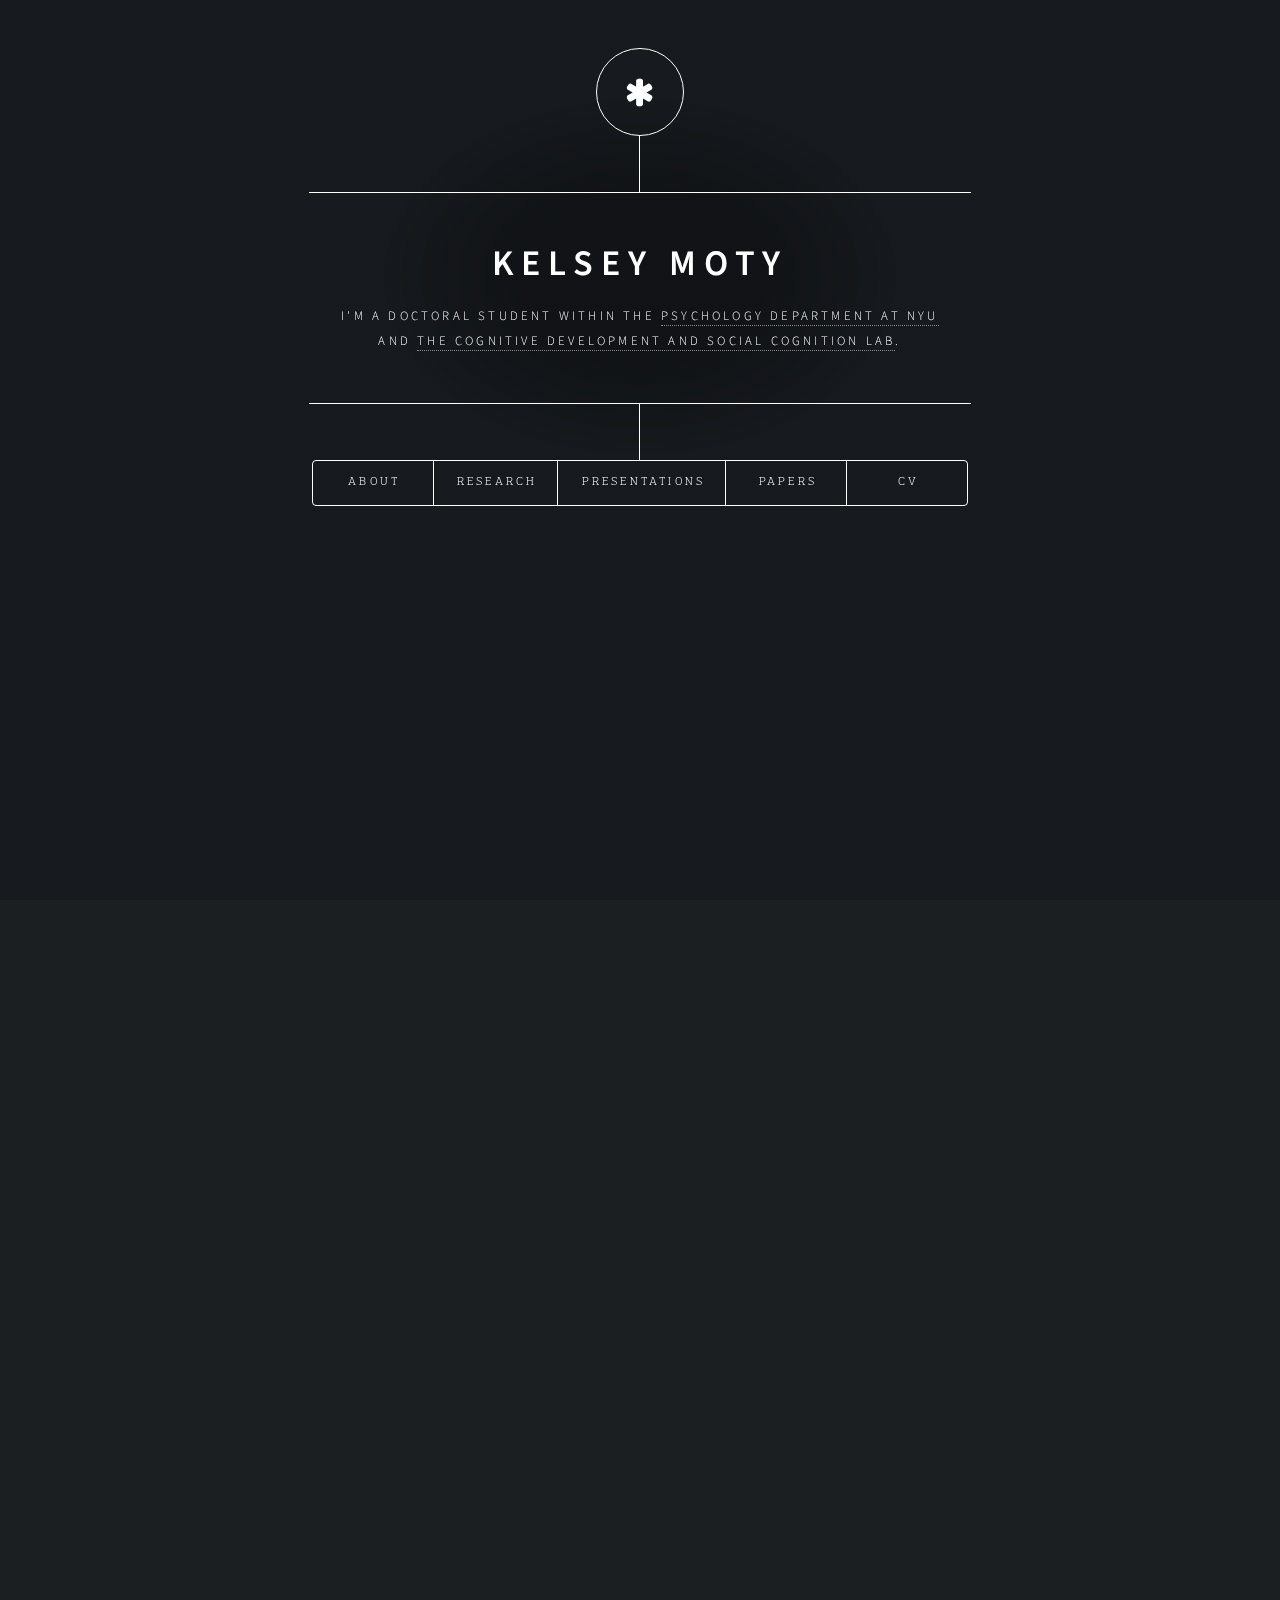
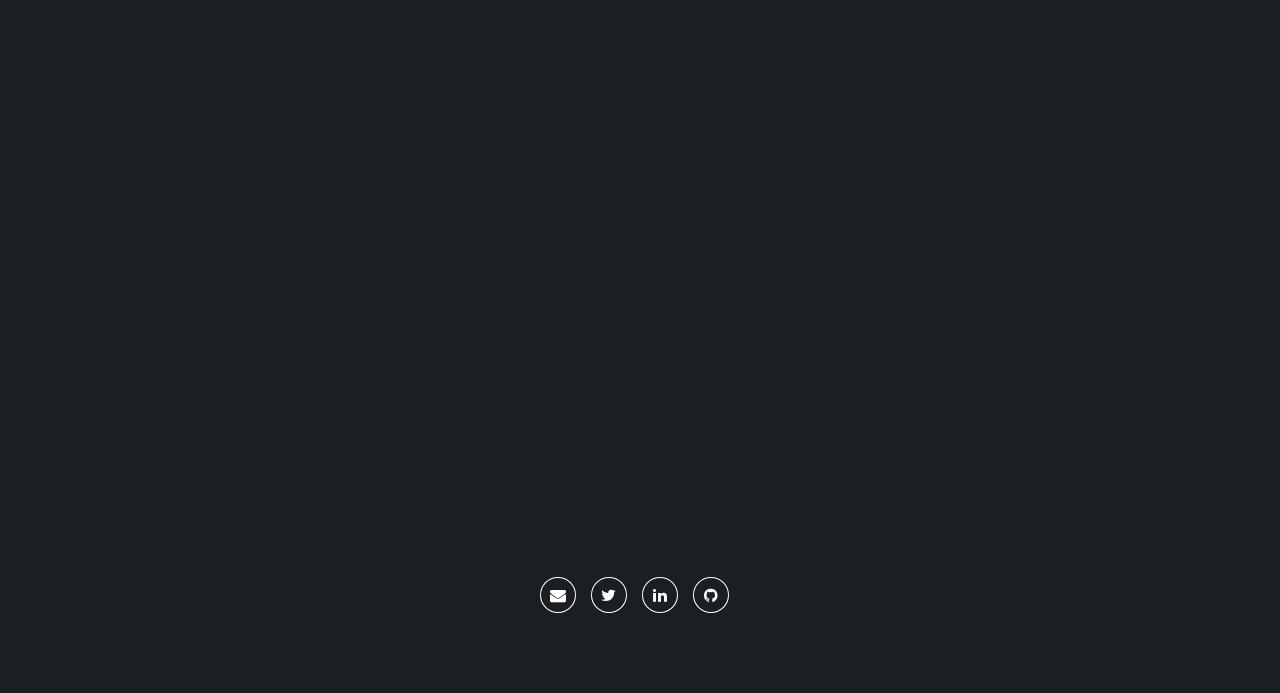
==== index.html @ 507e161c "needs to have the .pdf" ====
<!DOCTYPE HTML>

<html>
	<head>
		<title>Kelsey Moty</title>
		<meta charset="utf-8" />
		<meta name="viewport" content="width=device-width, initial-scale=1, user-scalable=no" />
		<link rel="stylesheet" href="assets/css/main.css" />
		<!--[if lte IE 9]><link rel="stylesheet" href="assets/css/ie9.css" /><![endif]-->
		<noscript><link rel="stylesheet" href="assets/css/noscript.css" /></noscript>
		<style>
        @font-face {font-family: PreloSlab; src: url('assets/fonts/preloslab-light.otf'); } 
        @font-face {font-family: PreloSlab_black; src: url('assets/fonts/preloslab-black.otf'); }
        </style>

    </head>
	<body>

		<!-- Wrapper -->
			<div id="wrapper">

				<!-- Header -->

					<header id="header">


						<div class="logo">
							<span class="icon fa-asterisk"></span>
						</div>
						<div class="content">
							<div class="inner">
								<h1><strong>Kelsey Moty</strong></h1>
								<p>I'm a doctoral student within the <a href="http://psych.nyu.edu" target="_blank">psychology department at NYU</a><br />
								and <a href="http://kidconcepts.org" target="_blank">the Cognitive Development and Social Cognition Lab</a>.</p>
							</div>
						</div>
						<nav>
							<ul>
								<li><a href="#about">About</a></li>
								<li><a href="#research">Research</a></li>
								<li><a href="#presentation">Presentations</a></li>
								<li><a href="#publication">Papers</a></li>
								<li><a href="files/Moty_CV.pdf" target="_blank">CV</a></li>
								<!--<li><a href="#elements">Elements</a></li>-->
							</ul>
						</nav>
					</header>

				<!-- Main -->
					<div id="main">

						<!-- Intro -->
							<article id="about">
								<h2 class="major">About</h2>
								<span class="image main"><img src="images/poland.jpg" alt="" /></span>
								<p>I am a doctoral student at NYU working with Dr. Marjorie Rhodes. 
									Before NYU, I received my B.A. in Psychology and Linguistics (with a minor 
									in Polish Language & Literature&mdash;tak, czasami m&oacute;wi&#281; po polsku) 
									from UC Berkeley. I then worked as a pre-doctoral research associate with Dr. Amanda 
									Brandone within the psychology department at Lehigh University.</p>
							</article>

						<!-- Work -->
							<article id="research">
								<h2 class="major">Research</h2>
								<p> Broadly, I'm interested in how children learn about different <i>kinds</i> of people, animals, and objects in the world, and the role 
									language plays in children's conceptual development. This includes questions about where bias begins and how it propagates. 
									Categories are powerful tools that help us make sense of the world—but they also oversimplify it. That is, they make it easier to ignore variation among group 
									members, heighten differences between groups, and, in the case of social categories, can lead us to stereotype others. Language plays an important 
									role both in signaling category boundaries and in conveying information about groups. I am interested in how children and adults learn about categories 
									not only through what was explicitly said, but also through what one implicitly infers from subtle features of language. </p>
									
									<p>Specifically, I explore (1) the kinds of information children infer from language about social groups, beyond the direct content of those sentences, 
									(2) the mechanisms that underlie such inferences, and (3) the implications of these inferences for how children think 
									and learn about the world, including the role they may play in perpetuating gender and racial stereotypes.</p>
							</article>

						<!-- About -->
							<article id="presentation">
								<h2 class="major">Presentations</h2>
									<b>Talks:</b></br>
									<p class="hangingIndent">Moty, K., & Brandone, A. C. (2019, March). The role of knowledge and explanation in attenuating children’s expectations of category homogeneity. Talk presented at the 2019 Biennial Meeting of the Society for Research in Child Development, Baltimore, Maryland. </p>
									<p class="hangingIndent">Foster-Hanson, E., Moty, K., Ocampo, J. D., Cardarelli, A., & Rhodes, M. (2019, March). Developmental changes in strategies for learning about biological kinds. Talk presented at the 2019 Biennial Meeting of the Society for Research in Child Development, Baltimore, Maryland. </p>
									<p class="hangingIndent">Brandone, A. C., Stout, W. S., & Moty, K. (2019, March). Triadic interactions support infants’ emerging understanding of intentional actions. Talk presented at the 2019 Biennial Meeting of the Society for Research in Child Development, Baltimore, Maryland.</p>
									<p class="hangingIndent">Brandone, A. C., Moty, K., & Stout, W. (2017, April). Relations between self-locomotion experience and infants’ developing understanding of intentional actions. Talk presented at the 2017 Biennial Meeting of the Society for Research in Child Development, Austin, Texas.</p>
									<p class="hangingIndent">Holmes, K., Moty, K., & Regier, T. (2016, August). Categorical perception of spatial relations: A cross-linguistic difference. Paper presented at Spatial Cognition 2016, Philadelphia, Pennsylvania.</p>

									</br>
									<b>Posters:</b></br>
									<p class="hangingIndent">Moty, K. & Rhodes, M. (2019, March). Children’s pragmatic inferences from generic statements about social categories. Poster presented at the 2019 Biennial Meeting of the Society for Research in Child Development, Baltimore, Maryland. <a href="files/srcd19.pdf" target="_blank">[PDF]</a></p>
									<p class="hangingIndent">Stout, W., Karahuta, E., Moty, K., van Norden, C., Laible, D., & Brandone, A. C. (2018, July). Early predictors of individual differences in toddler’s prosocial behavior: A longitudinal study of the relations between infants’ social understanding and orientation and later instrumental helping behaviors at age 18-24 months. Poster presented at the 2018 Biennial Meeting of the International Congress of Infant Studies, Philadelphia, PA.</p>
									<p class="hangingIndent">Moty, K., & Brandone, A. C. (2017, October). Young children shift expectations of category homogeneity in response to language cues. Poster presented at the 2017 Biennial Meeting of the Cognitive Development Society, Portland, Oregon.</p>
									<p class="hangingIndent">Brandone, A. C., Moty, K., & Stout, W. (2017, October). The role of coordinated joint engagement with social partners in infants’ emerging understanding of intentional actions. Poster presented at the 2017 Biennial Meeting of the Cognitive Development Society, Portland, Oregon.</p>
									<p class="hangingIndent">Moty, K. & Brandone, A. C. (2017, July). Impact of testimony and experience on children’s beliefs about category homogeneity. Poster presented at the 39th Annual Conference of the Cognitive Science Society, London, United Kingdom.</p>
									<p class="hangingIndent">Brandone, A. C., Stout, W. & Moty, K. (2017, April). Relations between the capacity for coordinated joint engagement and infants’ emerging understanding of intentional actions. Poster presented at the 2017 Biennial Meeting of the Society for Research in Child Development, Austin, Texas.</p>
									<p class="hangingIndent">Moty, K. & Brandone, A. C. (2017, April). Beliefs about category homogeneity and variability in familiar and unfamiliar categories. Poster presented at the 2017 Biennial Meeting of the Society for Research in Child Development, Austin, Texas.</p>
									<p class="hangingIndent">Moty, K. & Brandone, A. C. (2017, April). Assessing multiple measures of intention understanding as a predictor of early language acquisition. Poster presented at the 2017 Biennial Meeting of the Society for Research in Child Development, Austin, Texas.</p>
									<p class="hangingIndent">Moty, K., & Srinivasan, M. (2016, August). Pragmatic inferences in definite and indefinite contexts. Poster presented at the 38th Annual Conference of the Cognitive Science Society, Philadelphia, Pennsylvania.</p>
									<p class="hangingIndent">Moty, K., Stout, W., & Brandone, A. C. (2016, May). The development of infant intention understanding: Contributions of joint attention and motor experience. Poster presented at the 20th Biennial International Conference on Infant Studies, New Orleans, Louisiana.</p>
									<p class="hangingIndent">Stout, W., Moty, K., & Brandone, A. C. (2016, May). Links between infants’ emerging intention understanding and parents’ adoption of an intentional stance. Poster presented at the 20th Biennial International Conference on Infant Studies, New Orleans, Louisiana. </p>
									<p class="hangingIndent">Moty, K., Holmes, K. J., & Regier, T. (2014, July). Categorical perception of spatial relations across languages: The case of support. Poster presented at the 36th Annual Conference of the Cognitive Science Society, Quebec City, Canada. </p>
									<p class="hangingIndent">Moty, K., Holmes, K. J., & Regier, T. (2014, May). Categorical perception of spatial relations across languages: The case of support. Poster presented at the 6th Annual Conference of the UC Berkeley Cognitive Science Student Association, Berkeley, California. </p>
							</article>

						<!-- About -->
							<article id="publication">
								<h2 class="major">Publications</h2>
									<p><i>* indicates co-first authorship</i></p>
									<b>Manuscripts currently in preparation:</b></br>
									<p class="hangingIndent">Moty, K. & Brandone, A. C. (in prep). Contributions of multiple measures of intention understanding to early word learning. </p>
									<p class="hangingIndent">Moty, K. & Brandone, A. C. (in prep). The role of explanation in children's homogeneity bias. </p>

									</br>
									<b>Manuscripts that have been submitted or under review:</b></br>
									<p class="hangingIndent">Foster-Hanson, E.*, Moty, K.*, Cardarelli, A., Ocampo, J. D., & Rhodes, M. (under review). Developmental changes in strategies for gathering evidence about biological kinds. <a href="https://psyarxiv.com/gm96d/" target="_blank">[Preprint]</a></p> 
									<p class="hangingIndent">Brandone, A. C., Stout, W. S., & Moty, K. (under revision). Triadic interactions support infants’ emerging understanding of intentional actions. </p> 

									</br>
									<b>Published manuscripts:</b></br>
									<p class="hangingIndent">Holmes, K. J., Moty, K., & Regier, T. (2017). Revisiting the role of language in spatial cognition: Categorical perception of spatial relations in English and Korean speakers. Psychonomic Bulletin & Review. </p>
									<p class="hangingIndent">Holmes, K. J., Moty, K., & Regier, T. (2016). Categorical perception of spatial relations: A cross-linguistic difference. In M. Hegarty, C. Hölscher, D. Montello, & N. S. Newcombe (Eds.), Spatial Cognition 2016 Conference Proceedings (pp. 77-82). Philadelphia, PA: Spatial Intelligence and Learning Center. </p></br></br>
							</article>

						<!-- Elements -->
							<article id="elements">
								<h2 class="major">Elements</h2>

								<section>
									<h3 class="major">Text</h3>
									<p>This is <b>bold</b> and this is <strong>strong</strong>. This is <i>italic</i> and this is <em>emphasized</em>.
									This is <sup>superscript</sup> text and this is <sub>subscript</sub> text.
									This is <u>underlined</u> and this is code: <code>for (;;) { ... }</code>. Finally, <a href="#">this is a link</a>.</p>
									<hr />
									<h2>Heading Level 2</h2>
									<h3>Heading Level 3</h3>
									<h4>Heading Level 4</h4>
									<h5>Heading Level 5</h5>
									<h6>Heading Level 6</h6>
									<hr />
									<h4>Blockquote</h4>
									<blockquote>Fringilla nisl. Donec accumsan interdum nisi, quis tincidunt felis sagittis eget tempus euismod. Vestibulum ante ipsum primis in faucibus vestibulum. Blandit adipiscing eu felis iaculis volutpat ac adipiscing accumsan faucibus. Vestibulum ante ipsum primis in faucibus lorem ipsum dolor sit amet nullam adipiscing eu felis.</blockquote>
									<h4>Preformatted</h4>
									<pre><code>i = 0;

while (!deck.isInOrder()) {
    print 'Iteration ' + i;
    deck.shuffle();
    i++;
}

print 'It took ' + i + ' iterations to sort the deck.';</code></pre>
								</section>

								<section>
									<h3 class="major">Lists</h3>

									<h4>Unordered</h4>
									<ul>
										<li>Dolor pulvinar etiam.</li>
										<li>Sagittis adipiscing.</li>
										<li>Felis enim feugiat.</li>
									</ul>

									<h4>Alternate</h4>
									<ul class="alt">
										<li>Dolor pulvinar etiam.</li>
										<li>Sagittis adipiscing.</li>
										<li>Felis enim feugiat.</li>
									</ul>

									<h4>Ordered</h4>
									<ol>
										<li>Dolor pulvinar etiam.</li>
										<li>Etiam vel felis viverra.</li>
										<li>Felis enim feugiat.</li>
										<li>Dolor pulvinar etiam.</li>
										<li>Etiam vel felis lorem.</li>
										<li>Felis enim et feugiat.</li>
									</ol>
									<h4>Icons</h4>
									<ul class="icons">
										<li><a href="#" class="icon fa-twitter"><span class="label">Twitter</span></a></li>
										<li><a href="#" class="icon fa-facebook"><span class="label">Facebook</span></a></li>
										<li><a href="#" class="icon fa-instagram"><span class="label">Instagram</span></a></li>
										<li><a href="#" class="icon fa-github"><span class="label">Github</span></a></li>
									</ul>

									<h4>Actions</h4>
									<ul class="actions">
										<li><a href="#" class="button special">Default</a></li>
										<li><a href="#" class="button">Default</a></li>
									</ul>
									<ul class="actions vertical">
										<li><a href="#" class="button special">Default</a></li>
										<li><a href="#" class="button">Default</a></li>
									</ul>
								</section>

								<section>
									<h3 class="major">Table</h3>
									<h4>Default</h4>
									<div class="table-wrapper">
										<table>
											<thead>
												<tr>
													<th>Name</th>
													<th>Description</th>
													<th>Price</th>
												</tr>
											</thead>
											<tbody>
												<tr>
													<td>Item One</td>
													<td>Ante turpis integer aliquet porttitor.</td>
													<td>29.99</td>
												</tr>
												<tr>
													<td>Item Two</td>
													<td>Vis ac commodo adipiscing arcu aliquet.</td>
													<td>19.99</td>
												</tr>
												<tr>
													<td>Item Three</td>
													<td> Morbi faucibus arcu accumsan lorem.</td>
													<td>29.99</td>
												</tr>
												<tr>
													<td>Item Four</td>
													<td>Vitae integer tempus condimentum.</td>
													<td>19.99</td>
												</tr>
												<tr>
													<td>Item Five</td>
													<td>Ante turpis integer aliquet porttitor.</td>
													<td>29.99</td>
												</tr>
											</tbody>
											<tfoot>
												<tr>
													<td colspan="2"></td>
													<td>100.00</td>
												</tr>
											</tfoot>
										</table>
									</div>

									<h4>Alternate</h4>
									<div class="table-wrapper">
										<table class="alt">
											<thead>
												<tr>
													<th>Name</th>
													<th>Description</th>
													<th>Price</th>
												</tr>
											</thead>
											<tbody>
												<tr>
													<td>Item One</td>
													<td>Ante turpis integer aliquet porttitor.</td>
													<td>29.99</td>
												</tr>
												<tr>
													<td>Item Two</td>
													<td>Vis ac commodo adipiscing arcu aliquet.</td>
													<td>19.99</td>
												</tr>
												<tr>
													<td>Item Three</td>
													<td> Morbi faucibus arcu accumsan lorem.</td>
													<td>29.99</td>
												</tr>
												<tr>
													<td>Item Four</td>
													<td>Vitae integer tempus condimentum.</td>
													<td>19.99</td>
												</tr>
												<tr>
													<td>Item Five</td>
													<td>Ante turpis integer aliquet porttitor.</td>
													<td>29.99</td>
												</tr>
											</tbody>
											<tfoot>
												<tr>
													<td colspan="2"></td>
													<td>100.00</td>
												</tr>
											</tfoot>
										</table>
									</div>
								</section>

								<section>
									<h3 class="major">Buttons</h3>
									<ul class="actions">
										<li><a href="#" class="button special">Special</a></li>
										<li><a href="#" class="button">Default</a></li>
									</ul>
									<ul class="actions">
										<li><a href="#" class="button">Default</a></li>
										<li><a href="#" class="button small">Small</a></li>
									</ul>
									<ul class="actions">
										<li><a href="#" class="button special icon fa-download">Icon</a></li>
										<li><a href="#" class="button icon fa-download">Icon</a></li>
									</ul>
									<ul class="actions">
										<li><span class="button special disabled">Disabled</span></li>
										<li><span class="button disabled">Disabled</span></li>
									</ul>
								</section>

								<section>
									<h3 class="major">Form</h3>
									<form method="post" action="#">
										<div class="field half first">
											<label for="demo-name">Name</label>
											<input type="text" name="demo-name" id="demo-name" value="" placeholder="Jane Doe" />
										</div>
										<div class="field half">
											<label for="demo-email">Email</label>
											<input type="email" name="demo-email" id="demo-email" value="" placeholder="jane@untitled.tld" />
										</div>
										<div class="field">
											<label for="demo-category">Category</label>
											<div class="select-wrapper">
												<select name="demo-category" id="demo-category">
													<option value="">-</option>
													<option value="1">Manufacturing</option>
													<option value="1">Shipping</option>
													<option value="1">Administration</option>
													<option value="1">Human Resources</option>
												</select>
											</div>
										</div>
										<div class="field half first">
											<input type="radio" id="demo-priority-low" name="demo-priority" checked>
											<label for="demo-priority-low">Low</label>
										</div>
										<div class="field half">
											<input type="radio" id="demo-priority-high" name="demo-priority">
											<label for="demo-priority-high">High</label>
										</div>
										<div class="field half first">
											<input type="checkbox" id="demo-copy" name="demo-copy">
											<label for="demo-copy">Email me a copy</label>
										</div>
										<div class="field half">
											<input type="checkbox" id="demo-human" name="demo-human" checked>
											<label for="demo-human">Not a robot</label>
										</div>
										<div class="field">
											<label for="demo-message">Message</label>
											<textarea name="demo-message" id="demo-message" placeholder="Enter your message" rows="6"></textarea>
										</div>
										<ul class="actions">
											<li><input type="submit" value="Send Message" class="special" /></li>
											<li><input type="reset" value="Reset" /></li>
										</ul>
									</form>
								</section>

							</article>

					</div>

				<!-- Footer -->
					<footer id="footer">
						<p class="copyright">
						<ul class="icons">
									<li><a href="mailto:moty@nyu.edu" class="icon fa-envelope"><span class="label">Email</span></a></li>
									<li><a href="https://twitter.com/kelseymoty" class="icon fa-twitter" target="_blank"><span class="label">Twitter</span></a></li>
									<li><a href="https://www.linkedin.com/in/kelsey-moty-97596275" class="icon fa-linkedin" target="_blank"><span class="label">LinkedIn</span></a></li>
									<li><a href="https://github.com/kelseymoty" class="icon fa-github" target="_blank"><span class="label">GitHub</span></a></li>
						</ul>  
						</p>
					</footer>

		</div>

		<!-- BG -->
			<div id="bg"></div>

		<!-- Scripts -->
			<script src="assets/js/jquery.min.js"></script>
			<script src="assets/js/skel.min.js"></script>
			<script src="assets/js/util.js"></script>
			<script src="assets/js/main.js"></script>

	</body>
</html>
---- assets/css/main.css ----
@import url(font-awesome.min.css);
@import url("https://fonts.googleapis.com/css?family=Source+Sans+Pro:300italic,600italic,300,600");
@font-face { font-family: PreloSlab; src: url('assets/fonts/preloslab-light.otf'); }
@font-face { font-family: PreloSlab_black; src: url('assets/fonts/preloslab-black.otf'); }

/*
	Dimension by HTML5 UP
	html5up.net | @ajlkn
	Free for personal and commercial use under the CCA 3.0 license (html5up.net/license)
*/

/* Reset */

	html, body, div, span, applet, object, iframe, h1, h2, h3, h4, h5, h6, p, blockquote, pre, a, abbr, acronym, address, big, cite, code, del, dfn, em, img, ins, kbd, q, s, samp, small, strike, strong, sub, sup, tt, var, b, u, i, center, dl, dt, dd, ol, ul, li, fieldset, form, label, legend, table, caption, tbody, tfoot, thead, tr, th, td, article, aside, canvas, details, embed, figure, figcaption, footer, header, hgroup, menu, nav, output, ruby, section, summary, time, mark, audio, video {
		margin: 0;
		padding: 0;
		border: 0;
		font-size: 100%;
		font: inherit;
		vertical-align: baseline;
	}

	article, aside, details, figcaption, figure, footer, header, hgroup, menu, nav, section {
		display: block;
	}

	body {
		line-height: 1;
	}

	ol, ul {
		list-style: none;
	}

	blockquote, q {
		quotes: none;
	}

	blockquote:before, blockquote:after, q:before, q:after {
		content: '';
		content: none;
	}

	table {
		border-collapse: collapse;
		border-spacing: 0;
	}

	body {
		-webkit-text-size-adjust: none;
	}

/* Box Model */

	*, *:before, *:after {
		-moz-box-sizing: border-box;
		-webkit-box-sizing: border-box;
		box-sizing: border-box;
	}

/* Basic */

	@-ms-viewport {
		width: device-width;
	}

	@media screen and (max-width: 480px) {

		html, body {
			min-width: 320px;
		}

	}

	body {
		background: #1b1f22;
	}

		body.is-loading *, body.is-loading *:before, body.is-loading *:after, body.is-switching *, body.is-switching *:before, body.is-switching *:after {
			-moz-animation: none !important;
			-webkit-animation: none !important;
			-ms-animation: none !important;
			animation: none !important;
			-moz-transition: none !important;
			-webkit-transition: none !important;
			-ms-transition: none !important;
			transition: none !important;
			-moz-transition-delay: none !important;
			-webkit-transition-delay: none !important;
			-ms-transition-delay: none !important;
			transition-delay: none !important;
		}

/* Type */

	html {
		font-size: 16pt;
	}

		@media screen and (max-width: 1680px) {

			html {
				font-size: 12pt;
			}

		}

		@media screen and (max-width: 736px) {

			html {
				font-size: 11pt;
			}

		}

		@media screen and (max-width: 360px) {

			html {
				font-size: 10pt;
			}

		}

	body, input, select, textarea {
		color: #ffffff;
		font-family: "Source Sans Pro", sans-serif;
		font-weight: 300;
		font-size: 1rem;
		line-height: 1.65;
	}

	a {
		-moz-transition: color 0.2s ease-in-out, background-color 0.2s ease-in-out, border-bottom-color 0.2s ease-in-out;
		-webkit-transition: color 0.2s ease-in-out, background-color 0.2s ease-in-out, border-bottom-color 0.2s ease-in-out;
		-ms-transition: color 0.2s ease-in-out, background-color 0.2s ease-in-out, border-bottom-color 0.2s ease-in-out;
		transition: color 0.2s ease-in-out, background-color 0.2s ease-in-out, border-bottom-color 0.2s ease-in-out;
		border-bottom: dotted 1px rgba(255, 255, 255, 0.5);
		text-decoration: none;
		color: inherit;
	}

		a:hover {
			border-bottom-color: transparent;
		}

	strong, b {
		color: #ffffff;
		font-weight: 600;
	}

	em, i {
		font-style: italic;
	}

	p {
		margin: 0 0 2rem 0;
	}

	h1, h2, h3, h4, h5, h6 {
		color: #ffffff;
		font-weight: 600;
		line-height: 1.5;
		margin: 0 0 1rem 0;
		text-transform: uppercase;
		letter-spacing: 0.2rem;
	}

		h1 a, h2 a, h3 a, h4 a, h5 a, h6 a {
			color: inherit;
			text-decoration: none;
		}

		h1.major, h2.major, h3.major, h4.major, h5.major, h6.major {
			font-family: PreloSlab_black; !important
			border-bottom: solid 1px #ffffff;
			width: -moz-max-content;
			width: -webkit-max-content;
			width: -ms-max-content;
			width: max-content;
			padding-bottom: 0.5rem;
			margin: 0 0 2rem 0;
		}

	h1 {
		font-size: 2.25rem;
		line-height: 1.3;
		letter-spacing: 0.5rem;
	}

	h2 {
		font-size: 1.5rem;
		line-height: 1.4;
		letter-spacing: 0.5rem;
	}

	h3 {
		font-size: 1rem;
	}

	h4 {
		font-size: 0.8rem;
	}

	h5 {
		font-size: 0.7rem;
	}

	h6 {
		font-size: 0.6rem;
	}

	@media screen and (max-width: 736px) {

		h1 {
			font-size: 1.75rem;
			line-height: 1.4;
		}

		h2 {
			font-size: 1.25em;
			line-height: 1.5;
		}

	}

	sub {
		font-size: 0.8rem;
		position: relative;
		top: 0.5rem;
	}

	sup {
		font-size: 0.8rem;
		position: relative;
		top: -0.5rem;
	}

	blockquote {
		border-left: solid 4px #ffffff;
		font-style: italic;
		margin: 0 0 2rem 0;
		padding: 0.5rem 0 0.5rem 2rem;
	}

	code {
		background: rgba(255, 255, 255, 0.075);
		border-radius: 4px;
		font-family: "Courier New", monospace;
		font-size: 0.9rem;
		margin: 0 0.25rem;
		padding: 0.25rem 0.65rem;
	}

	pre {
		-webkit-overflow-scrolling: touch;
		font-family: "Courier New", monospace;
		font-size: 0.9rem;
		margin: 0 0 2rem 0;
	}

		pre code {
			display: block;
			line-height: 1.75;
			padding: 1rem 1.5rem;
			overflow-x: auto;
		}

	hr {
		border: 0;
		border-bottom: solid 1px #ffffff;
		margin: 2.75rem 0;
	}

	.align-left {
		text-align: left;
	}

	.align-center {
		text-align: center;
	}

	.align-right {
		text-align: right;
	}

/* Form */

	form {
		margin: 0 0 2.5rem 0;
	}

		form .field {
			margin: 0 0 1.5rem 0;
		}

			form .field.half {
				width: 50%;
				float: left;
				padding: 0 0 0 0.75rem;
			}

				form .field.half.first {
					padding: 0 0.75rem 0 0;
				}

		form > .actions {
			margin: 1.875rem 0 0 0 !important;
		}

		@media screen and (max-width: 736px) {

			form .field {
				margin: 0 0 1.125rem 0;
			}

				form .field.half {
					padding: 0 0 0 0.5625rem;
				}

					form .field.half.first {
						padding: 0 0.5625rem 0 0;
					}

			form > .actions {
				margin: 1.5rem 0 0 0 !important;
			}

		}

		@media screen and (max-width: 480px) {

			form .field.half {
				width: 100%;
				float: none;
				padding: 0;
			}

				form .field.half.first {
					padding: 0;
				}

		}

	label {
		color: #ffffff;
		display: block;
		font-size: 0.8rem;
		font-weight: 300;
		letter-spacing: 0.2rem;
		line-height: 1.5;
		margin: 0 0 1rem 0;
		text-transform: uppercase;
	}

	input[type="text"],
	input[type="password"],
	input[type="email"],
	input[type="tel"],
	select,
	textarea {
		-moz-appearance: none;
		-webkit-appearance: none;
		-ms-appearance: none;
		appearance: none;
		-moz-transition: border-color 0.2s ease-in-out, box-shadow 0.2s ease-in-out, background-color 0.2s ease-in-out;
		-webkit-transition: border-color 0.2s ease-in-out, box-shadow 0.2s ease-in-out, background-color 0.2s ease-in-out;
		-ms-transition: border-color 0.2s ease-in-out, box-shadow 0.2s ease-in-out, background-color 0.2s ease-in-out;
		transition: border-color 0.2s ease-in-out, box-shadow 0.2s ease-in-out, background-color 0.2s ease-in-out;
		background: transparent;
		border-radius: 4px;
		border: solid 1px #ffffff;
		color: inherit;
		display: block;
		outline: 0;
		padding: 0 1rem;
		text-decoration: none;
		width: 100%;
	}

		input[type="text"]:invalid,
		input[type="password"]:invalid,
		input[type="email"]:invalid,
		input[type="tel"]:invalid,
		select:invalid,
		textarea:invalid {
			box-shadow: none;
		}

		input[type="text"]:focus,
		input[type="password"]:focus,
		input[type="email"]:focus,
		input[type="tel"]:focus,
		select:focus,
		textarea:focus {
			background: rgba(255, 255, 255, 0.075);
			border-color: #ffffff;
			box-shadow: 0 0 0 1px #ffffff;
		}

	select option {
		background: #1b1f22;
		color: #ffffff;
	}

	.select-wrapper {
		text-decoration: none;
		display: block;
		position: relative;
	}

		.select-wrapper:before {
			-moz-osx-font-smoothing: grayscale;
			-webkit-font-smoothing: antialiased;
			font-family: FontAwesome;
			font-style: normal;
			font-weight: normal;
			text-transform: none !important;
		}

		.select-wrapper:before {
			color: #ffffff;
			content: '\f107';
			display: block;
			height: 2.75rem;
			line-height: calc(2.75rem + 0em);
			pointer-events: none;
			position: absolute;
			right: 0;
			text-align: center;
			top: 0;
			width: 2.75rem;
		}

		.select-wrapper select::-ms-expand {
			display: none;
		}

	input[type="text"],
	input[type="password"],
	input[type="email"],
	select {
		height: 2.75rem;
	}

	textarea {
		padding: 0.75rem 1rem;
	}

	input[type="checkbox"],
	input[type="radio"] {
		-moz-appearance: none;
		-webkit-appearance: none;
		-ms-appearance: none;
		appearance: none;
		display: block;
		float: left;
		margin-right: -2rem;
		opacity: 0;
		width: 1rem;
		z-index: -1;
	}

		input[type="checkbox"] + label,
		input[type="radio"] + label {
			text-decoration: none;
			-moz-user-select: none;
			-webkit-user-select: none;
			-ms-user-select: none;
			user-select: none;
			color: #ffffff;
			cursor: pointer;
			display: inline-block;
			font-size: 0.8rem;
			font-weight: 300;
			margin: 0 0 0.5rem 0;
			padding-left: 2.65rem;
			padding-right: 0.75rem;
			position: relative;
		}

			input[type="checkbox"] + label:before,
			input[type="radio"] + label:before {
				-moz-osx-font-smoothing: grayscale;
				-webkit-font-smoothing: antialiased;
				font-family: FontAwesome;
				font-style: normal;
				font-weight: normal;
				text-transform: none !important;
			}

			input[type="checkbox"] + label:before,
			input[type="radio"] + label:before {
				-moz-transition: border-color 0.2s ease-in-out, box-shadow 0.2s ease-in-out, background-color 0.2s ease-in-out;
				-webkit-transition: border-color 0.2s ease-in-out, box-shadow 0.2s ease-in-out, background-color 0.2s ease-in-out;
				-ms-transition: border-color 0.2s ease-in-out, box-shadow 0.2s ease-in-out, background-color 0.2s ease-in-out;
				transition: border-color 0.2s ease-in-out, box-shadow 0.2s ease-in-out, background-color 0.2s ease-in-out;
				border-radius: 4px;
				border: solid 1px #ffffff;
				content: '';
				display: inline-block;
				height: 1.65rem;
				left: 0;
				line-height: calc(1.58125rem + 0em);
				position: absolute;
				text-align: center;
				top: -0.125rem;
				width: 1.65rem;
			}

		input[type="checkbox"]:checked + label:before,
		input[type="radio"]:checked + label:before {
			background: #ffffff !important;
			border-color: #ffffff !important;
			color: #1b1f22;
			content: '\f00c';
		}

		input[type="checkbox"]:focus + label:before,
		input[type="radio"]:focus + label:before {
			background: rgba(255, 255, 255, 0.075);
			border-color: #ffffff;
			box-shadow: 0 0 0 1px #ffffff;
		}

	input[type="checkbox"] + label:before {
		border-radius: 4px;
	}

	input[type="radio"] + label:before {
		border-radius: 100%;
	}

	::-webkit-input-placeholder {
		color: rgba(255, 255, 255, 0.5) !important;
		opacity: 1.0;
	}

	:-moz-placeholder {
		color: rgba(255, 255, 255, 0.5) !important;
		opacity: 1.0;
	}

	::-moz-placeholder {
		color: rgba(255, 255, 255, 0.5) !important;
		opacity: 1.0;
	}

	:-ms-input-placeholder {
		color: rgba(255, 255, 255, 0.5) !important;
		opacity: 1.0;
	}

	.formerize-placeholder {
		color: rgba(255, 255, 255, 0.5) !important;
		opacity: 1.0;
	}

/* Box */

	.box {
		border-radius: 4px;
		border: solid 1px #ffffff;
		margin-bottom: 2rem;
		padding: 1.5em;
	}

		.box > :last-child,
		.box > :last-child > :last-child,
		.box > :last-child > :last-child > :last-child {
			margin-bottom: 0;
		}

		.box.alt {
			border: 0;
			border-radius: 0;
			padding: 0;
		}

/* Icon */

	.icon {
		text-decoration: none;
		border-bottom: none;
		position: relative;
	}

		.icon:before {
			-moz-osx-font-smoothing: grayscale;
			-webkit-font-smoothing: antialiased;
			font-family: FontAwesome;
			font-style: normal;
			font-weight: normal;
			text-transform: none !important;
		}

		.icon > .label {
			display: none;
		}

/* Image */

	.image {
		border-radius: 4px;
		border: 0;
		display: inline-block;
		position: relative;
	}

		.image:before {
			-moz-pointer-events: none;
			-webkit-pointer-events: none;
			-ms-pointer-events: none;
			pointer-events: none;
			background-image: url("../../images/overlay.png");
			background-color: rgba(19, 21, 25, 0.5);
			border-radius: 4px;
			content: '';
			display: block;
			height: 100%;
			left: 0;
			opacity: 0.5;
			position: absolute;
			top: 0;
			width: 100%;
		}

		.image img {
			border-radius: 4px;
			display: block;
		}

		.image.left, .image.right {
			max-width: 40%;
		}

			.image.left img, .image.right img {
				width: 100%;
			}

		.image.left {
			float: left;
			padding: 0 1.5em 1em 0;
			top: 0.25em;
		}

		.image.right {
			float: right;
			padding: 0 0 1em 1.5em;
			top: 0.25em;
		}

		.image.fit {
			display: block;
			margin: 0 0 2rem 0;
			width: 100%;
		}

			.image.fit img {
				width: 100%;
			}

		.image.main {
			display: block;
			margin: 2.5rem 0;
			width: 100%;
		}

			.image.main img {
				width: 100%;
			}

		@media screen and (max-width: 736px) {

			.image.main {
				margin: 2rem 0;
			}

		}

		@media screen and (max-width: 480px) {

			.image.main {
				margin: 1.5rem 0;
			}

		}

/* List */

	ol {
		list-style: decimal;
		margin: 0 0 2rem 0;
		padding-left: 1.25em;
	}

		ol li {
			padding-left: 0.25em;
		}

	ul {
		list-style: disc;
		margin: 0 0 2rem 0;
		padding-left: 1em;
	}

		ul li {
			padding-left: 0.5em;
		}

		ul.alt {
			list-style: none;
			padding-left: 0;
		}

			ul.alt li {
				border-top: solid 1px #ffffff;
				padding: 0.5em 0;
			}

				ul.alt li:first-child {
					border-top: 0;
					padding-top: 0;
				}

		ul.icons {
			cursor: default;
			list-style: none;
			padding-left: 0;
		}

			ul.icons li {
				display: inline-block;
				padding: 0 0.75em 0 0;
			}

				us li:last-child {
					padding-right: 0;
				}

				ul.icons li a {
					border-radius: 100%;
					box-shadow: inset 0 0 0 1px #ffffff;
					display: inline-block;
					height: 2.25rem;
					line-height: 2.25rem;
					text-align: center;
					width: 2.25rem;
				}

					ul.icons li a:hover {
						background-color: rgba(255, 255, 255, 0.075);
					}

					ul.icons li a:active {
						background-color: rgba(255, 255, 255, 0.175);
					}

		ul.actions {
			cursor: default;
			list-style: none;
			padding-left: 0;
		}

			ul.actions li {
				display: inline-block;
				padding: 0 1rem 0 0;
				vertical-align: middle;
			}

				ul.actions li:last-child {
					padding-right: 0;
				}

			ul.actions.small li {
				padding: 0 0.5rem 0 0;
			}

			ul.actions.vertical li {
				display: block;
				padding: 1rem 0 0 0;
			}

				ul.actions.vertical li:first-child {
					padding-top: 0;
				}

				ul.actions.vertical li > * {
					margin-bottom: 0;
				}

			ul.actions.vertical.small li {
				padding: 0.5rem 0 0 0;
			}

				ul.actions.vertical.small li:first-child {
					padding-top: 0;
				}

			ul.actions.fit {
				display: table;
				margin-left: -1rem;
				padding: 0;
				table-layout: fixed;
				width: calc(100% + 1rem);
			}

				ul.actions.fit li {
					display: table-cell;
					padding: 0 0 0 1rem;
				}

					ul.actions.fit li > * {
						margin-bottom: 0;
					}

				ul.actions.fit.small {
					margin-left: -0.5rem;
					width: calc(100% + 0.5rem);
				}

					ul.actions.fit.small li {
						padding: 0 0 0 0.5rem;
					}

			@media screen and (max-width: 480px) {

				ul.actions {
					margin: 0 0 2rem 0;
				}

					ul.actions li {
						padding: 1rem 0 0 0;
						display: block;
						text-align: center;
						width: 100%;
					}

						ul.actions li:first-child {
							padding-top: 0;
						}

						ul.actions li > * {
							width: 100%;
							margin: 0 !important;
						}

							ul.actions li > *.icon:before {
								margin-left: -2em;
							}

					ul.actions.small li {
						padding: 0.5rem 0 0 0;
					}

						ul.actions.small li:first-child {
							padding-top: 0;
						}

			}

	dl {
		margin: 0 0 2rem 0;
	}

		dl dt {
			display: block;
			font-weight: 600;
			margin: 0 0 1rem 0;
		}

		dl dd {
			margin-left: 2rem;
		}

/* Table */

	.table-wrapper {
		-webkit-overflow-scrolling: touch;
		overflow-x: auto;
	}

	table {
		margin: 0 0 2rem 0;
		width: 100%;
	}

		table tbody tr {
			border: solid 1px #ffffff;
			border-left: 0;
			border-right: 0;
		}

			table tbody tr:nth-child(2n + 1) {
				background-color: rgba(255, 255, 255, 0.075);
			}

		table td {
			padding: 0.75em 0.75em;
		}

		table th {
			color: #ffffff;
			font-size: 0.9em;
			font-weight: 600;
			padding: 0 0.75em 0.75em 0.75em;
			text-align: left;
		}

		table thead {
			border-bottom: solid 2px #ffffff;
		}

		table tfoot {
			border-top: solid 2px #ffffff;
		}

		table.alt {
			border-collapse: separate;
		}

			table.alt tbody tr td {
				border: solid 1px #ffffff;
				border-left-width: 0;
				border-top-width: 0;
			}

				table.alt tbody tr td:first-child {
					border-left-width: 1px;
				}

			table.alt tbody tr:first-child td {
				border-top-width: 1px;
			}

			table.alt thead {
				border-bottom: 0;
			}

			table.alt tfoot {
				border-top: 0;
			}

/* Button */

	input[type="submit"],
	input[type="reset"],
	input[type="button"],
	button,
	.button {
		-moz-appearance: none;
		-webkit-appearance: none;
		-ms-appearance: none;
		appearance: none;
		-moz-transition: background-color 0.2s ease-in-out, color 0.2s ease-in-out;
		-webkit-transition: background-color 0.2s ease-in-out, color 0.2s ease-in-out;
		-ms-transition: background-color 0.2s ease-in-out, color 0.2s ease-in-out;
		transition: background-color 0.2s ease-in-out, color 0.2s ease-in-out;
		background-color: transparent;
		border-radius: 4px;
		border: 0;
		box-shadow: inset 0 0 0 1px #ffffff;
		color: #ffffff !important;
		cursor: pointer;
		display: inline-block;
		font-size: 0.8rem;
		font-weight: 300;
		height: 2.75rem;
		letter-spacing: 0.2rem;
		line-height: 2.75rem;
		outline: 0;
		padding: 0 1.25rem 0 1.35rem;
		text-align: center;
		text-decoration: none;
		text-transform: uppercase;
		white-space: nowrap;
		}

		input[type="submit"]:hover,
		input[type="reset"]:hover,
		input[type="button"]:hover,
		button:hover,
		.button:hover {
			background-color: rgba(255, 255, 255, 0.075);
		}

		input[type="submit"]:active,
		input[type="reset"]:active,
		input[type="button"]:active,
		button:active,
		.button:active {
			background-color: rgba(255, 255, 255, 0.175);
		}

		input[type="submit"].icon:before,
		input[type="reset"].icon:before,
		input[type="button"].icon:before,
		button.icon:before,
		.button.icon:before {
			margin-right: 0.5em;
		}

		input[type="submit"].fit,
		input[type="reset"].fit,
		input[type="button"].fit,
		button.fit,
		.button.fit {
			display: block;
			margin: 0 0 1rem 0;
			width: 100%;
		}

		input[type="submit"].special,
		input[type="reset"].special,
		input[type="button"].special,
		button.special,
		.button.special {
			background-color: #ffffff;
			color: #1b1f22 !important;
			font-weight: 600;
		}

		input[type="submit"].disabled, input[type="submit"]:disabled,
		input[type="reset"].disabled,
		input[type="reset"]:disabled,
		input[type="button"].disabled,
		input[type="button"]:disabled,
		button.disabled,
		button:disabled,
		.button.disabled,
		.button:disabled {
			-moz-pointer-events: none;
			-webkit-pointer-events: none;
			-ms-pointer-events: none;
			pointer-events: none;
			cursor: default;
			opacity: 0.25;
		}

	input[type="submit"],
	input[type="reset"],
	input[type="button"],
	button {
		line-height: calc(2.75rem - 2px);
	}

/* BG */

	#bg {
		-moz-transform: scale(1.0);
		-webkit-transform: scale(1.0);
		-ms-transform: scale(1.0);
		transform: scale(1.0);
		-webkit-backface-visibility: hidden;
		position: fixed;
		top: 0;
		left: 0;
		width: 100%;
		height: 100vh;
		z-index: 1;
	}

		#bg:before, #bg:after {
			content: '';
			display: block;
			position: absolute;
			top: 0;
			left: 0;
			width: 100%;
			height: 100%;
		}

		#bg:before {
			-moz-transition: background-color 2.5s ease-in-out;
			-webkit-transition: background-color 2.5s ease-in-out;
			-ms-transition: background-color 2.5s ease-in-out;
			transition: background-color 2.5s ease-in-out;
			-moz-transition-delay: 0.75s;
			-webkit-transition-delay: 0.75s;
			-ms-transition-delay: 0.75s;
			transition-delay: 0.75s;
			background-image: linear-gradient(to top, rgba(19, 21, 25, 0.5), rgba(19, 21, 25, 0.5)), url("../../images/overlay.png");
			background-size: auto, 256px 256px;
			background-position: center, center;
			background-repeat: no-repeat, repeat;
			z-index: 2;
		}

		#bg:after {
			-moz-transform: scale(1.125);
			-webkit-transform: scale(1.125);
			-ms-transform: scale(1.125);
			transform: scale(1.125);
			-moz-transition: -moz-transform 0.325s ease-in-out, -moz-filter 0.325s ease-in-out;
			-webkit-transition: -webkit-transform 0.325s ease-in-out, -webkit-filter 0.325s ease-in-out;
			-ms-transition: -ms-transform 0.325s ease-in-out, -ms-filter 0.325s ease-in-out;
			transition: transform 0.325s ease-in-out, filter 0.325s ease-in-out;
			background-image: url("../../images/bg.jpg");
			background-position: center;
			background-size: cover;
			background-repeat: no-repeat;
			z-index: 1;
		}

		body.is-article-visible #bg:after {
			-moz-transform: scale(1.0825);
			-webkit-transform: scale(1.0825);
			-ms-transform: scale(1.0825);
			transform: scale(1.0825);
			-moz-filter: blur(0.2rem);
			-webkit-filter: blur(0.2rem);
			-ms-filter: blur(0.2rem);
			filter: blur(0.2rem);
		}

		body.is-loading #bg:before {
			background-color: #000000;
		}

/* Wrapper */

	#wrapper {
		display: -moz-flex;
		display: -webkit-flex;
		display: -ms-flex;
		display: flex;
		-moz-flex-direction: column;
		-webkit-flex-direction: column;
		-ms-flex-direction: column;
		flex-direction: column;
		-moz-align-items: center;
		-webkit-align-items: center;
		-ms-align-items: center;
		align-items: center;
		-moz-justify-content: space-between;
		-webkit-justify-content: space-between;
		-ms-justify-content: space-between;
		justify-content: space-between;
		position: relative;
		min-height: 100vh;
		width: 100%;
		padding: 4rem 2rem;
		z-index: 3;
	}

		#wrapper:before {
			content: '';
			display: block;
		}

		@media screen and (max-width: 1680px) {

			#wrapper {
				padding: 3rem 2rem;
			}

		}

		@media screen and (max-width: 736px) {

			#wrapper {
				padding: 2rem 1rem;
			}

		}

		@media screen and (max-width: 480px) {

			#wrapper {
				padding: 1rem;
			}

		}

/* Header */

	#header {
		display: -moz-flex;
		display: -webkit-flex;
		display: -ms-flex;
		display: flex;
		-moz-flex-direction: column;
		-webkit-flex-direction: column;
		-ms-flex-direction: column;
		flex-direction: column;
		-moz-align-items: center;
		-webkit-align-items: center;
		-ms-align-items: center;
		align-items: center;
		-moz-transition: -moz-transform 0.325s ease-in-out, -moz-filter 0.325s ease-in-out, opacity 0.325s ease-in-out;
		-webkit-transition: -webkit-transform 0.325s ease-in-out, -webkit-filter 0.325s ease-in-out, opacity 0.325s ease-in-out;
		-ms-transition: -ms-transform 0.325s ease-in-out, -ms-filter 0.325s ease-in-out, opacity 0.325s ease-in-out;
		transition: transform 0.325s ease-in-out, filter 0.325s ease-in-out, opacity 0.325s ease-in-out;
		background-image: -moz-radial-gradient(rgba(0, 0, 0, 0.25) 25%, transparent 55%);
		background-image: -webkit-radial-gradient(rgba(0, 0, 0, 0.25) 25%, transparent 55%);
		background-image: -ms-radial-gradient(rgba(0, 0, 0, 0.25) 25%, transparent 55%);
		background-image: radial-gradient(rgba(0, 0, 0, 0.25) 25%, transparent 55%);
		max-width: 100%;
		text-align: center;
	}
		#header .pre_header {
			position: relative;
    		left: 375px;
		}

		#header > * {
			-moz-transition: opacity 0.325s ease-in-out;
			-webkit-transition: opacity 0.325s ease-in-out;
			-ms-transition: opacity 0.325s ease-in-out;
			transition: opacity 0.325s ease-in-out;
			position: relative;
			margin-top: 3.5rem;
		}

			#header > *:before {
				content: '';
				display: block;
				position: absolute;
				top: calc(-3.5rem - 1px);
				left: calc(50% - 1px);
				width: 1px;
				height: calc(3.5rem + 1px);
				background: #ffffff;
			}

		#header > :first-child {
			margin-top: 0;
		}

			#header > :first-child:before {
				display: none;
			}

		#header .logo {
			width: 5.5rem;
			height: 5.5rem;
			line-height: 5.5rem;
			border: solid 1px #ffffff;
			border-radius: 100%;
		}

			#header .logo .icon:before {
				font-size: 2rem;
			}

		#header .content {
			border-style: solid;
			border-color: #ffffff;
			border-top-width: 1px;
			border-bottom-width: 1px;
			max-width: 100%;
		}

			#header .content .inner {
				-moz-transition: max-height 0.75s ease, padding 0.75s ease, opacity 0.325s ease-in-out;
				-webkit-transition: max-height 0.75s ease, padding 0.75s ease, opacity 0.325s ease-in-out;
				-ms-transition: max-height 0.75s ease, padding 0.75s ease, opacity 0.325s ease-in-out;
				transition: max-height 0.75s ease, padding 0.75s ease, opacity 0.325s ease-in-out;
				-moz-transition-delay: 0.25s;
				-webkit-transition-delay: 0.25s;
				-ms-transition-delay: 0.25s;
				transition-delay: 0.25s;
				padding: 3rem 2rem;
				max-height: 40rem;
				overflow: hidden;
			}

			
				#header .content .inner > :last-child {
					margin-bottom: 0;
				}

			#header .content p {
				text-transform: uppercase;
				letter-spacing: 0.2rem;
				font-size: 0.8rem;
				line-height: 2;
			}

		#header nav ul {
			display: -moz-flex;
			display: -webkit-flex;
			display: -ms-flex;
			display: flex;
			margin-bottom: 0;
			list-style: none;
			padding-left: 0;
			border: solid 1px #ffffff;
			border-radius: 4px;
		}

			#header nav ul li {
				padding-left: 0;
				border-left: solid 1px #ffffff;
			}

				#header nav ul li:first-child {
					border-left: 0;
				}

				#header nav ul li a {
					display: block;
					min-width: 7.5rem;
					height: 2.75rem;
					line-height: 2.75rem;
					padding: 0 1.25rem 0 1.45rem;
					text-transform: uppercase;
					letter-spacing: 0.2rem;
					font-size: 0.7rem;
					border-bottom: 0;
					font-family: PreloSlab;
				}

					#header nav ul li a:hover {
						background-color: rgba(255, 255, 255, 0.075);
					}

					#header nav ul li a:active {
						background-color: rgba(255, 255, 255, 0.175);
					}

		#header nav.use-middle:after {
			content: '';
			display: block;
			position: absolute;
			top: 0;
			left: calc(50% - 1px);
			width: 1px;
			height: 100%;
			background: #ffffff;
		}

		#header nav.use-middle ul li.is-middle {
			border-left: 0;
		}

		body.is-article-visible #header {
			-moz-transform: scale(0.95);
			-webkit-transform: scale(0.95);
			-ms-transform: scale(0.95);
			transform: scale(0.95);
			-moz-filter: blur(0.1rem);
			-webkit-filter: blur(0.1rem);
			-ms-filter: blur(0.1rem);
			filter: blur(0.1rem);
			opacity: 0;
		}

		body.is-loading #header {
			-moz-filter: blur(0.125rem);
			-webkit-filter: blur(0.125rem);
			-ms-filter: blur(0.125rem);
			filter: blur(0.125rem);
		}

			body.is-loading #header > * {
				opacity: 0;
			}

			body.is-loading #header .content .inner {
				max-height: 0;
				padding-top: 0;
				padding-bottom: 0;
				opacity: 0;
			}

		@media screen and (max-width: 980px) {

			#header .content p br {
				display: none;
			}

		}

		@media screen and (max-width: 736px) {

			#header > * {
				margin-top: 2rem;
			}

				#header > *:before {
					top: calc(-2rem - 1px);
					height: calc(2rem + 1px);
				}

			#header .logo {
				width: 4.75rem;
				height: 4.75rem;
				line-height: 4.75rem;
			}

				#header .logo .icon:before {
					font-size: 1.75rem;
				}

			#header .content .inner {
				padding: 2.5rem 1rem;
			}

			#header .content p {
				line-height: 1.875;
			}

		}

		@media screen and (max-width: 480px) {

			#header {
				padding: 1.5rem 0;
			}

				#header .content .inner {
					padding: 2.5rem 0;
				}

				#header nav ul {
					-moz-flex-direction: column;
					-webkit-flex-direction: column;
					-ms-flex-direction: column;
					flex-direction: column;
					min-width: 10rem;
					max-width: 100%;
				}

					#header nav ul li {
						border-left: 0;
						border-top: solid 1px #ffffff;
					}

						#header nav ul li:first-child {
							border-top: 0;
						}

						#header nav ul li a {
							height: 3rem;
							line-height: 3rem;
							min-width: 0;
							width: 100%;
						}

				#header nav.use-middle:after {
					display: none;
				}

		}

/* Main */

	#main {
		-moz-flex-grow: 1;
		-webkit-flex-grow: 1;
		-ms-flex-grow: 1;
		flex-grow: 1;
		-moz-flex-shrink: 1;
		-webkit-flex-shrink: 1;
		-ms-flex-shrink: 1;
		flex-shrink: 1;
		display: -moz-flex;
		display: -webkit-flex;
		display: -ms-flex;
		display: flex;
		-moz-align-items: center;
		-webkit-align-items: center;
		-ms-align-items: center;
		align-items: center;
		-moz-justify-content: center;
		-webkit-justify-content: center;
		-ms-justify-content: center;
		justify-content: center;
		-moz-flex-direction: column;
		-webkit-flex-direction: column;
		-ms-flex-direction: column;
		flex-direction: column;
		position: relative;
		max-width: 100%;
		z-index: 3;
	}

		#main article {
			-moz-transform: translateY(0.25rem);
			-webkit-transform: translateY(0.25rem);
			-ms-transform: translateY(0.25rem);
			transform: translateY(0.25rem);
			-moz-transition: opacity 0.325s ease-in-out, -moz-transform 0.325s ease-in-out;
			-webkit-transition: opacity 0.325s ease-in-out, -webkit-transform 0.325s ease-in-out;
			-ms-transition: opacity 0.325s ease-in-out, -ms-transform 0.325s ease-in-out;
			transition: opacity 0.325s ease-in-out, transform 0.325s ease-in-out;
			padding: 4.5rem 2.5rem 1.5rem 2.5rem ;
			position: relative;
			width: 40rem;
			max-width: 100%;
			background-color: rgba(27, 31, 34, 0.85);
			border-radius: 4px;
			opacity: 0;
		}

			#main article.active {
				-moz-transform: translateY(0);
				-webkit-transform: translateY(0);
				-ms-transform: translateY(0);
				transform: translateY(0);
				opacity: 1;
			}

			#main article .close {
				display: block;
				position: absolute;
				top: 0;
				right: 0;
				width: 4rem;
				height: 4rem;
				cursor: pointer;
				text-indent: 4rem;
				overflow: hidden;
				white-space: nowrap;
			}

				#main article .close:before {
					-moz-transition: background-color 0.2s ease-in-out;
					-webkit-transition: background-color 0.2s ease-in-out;
					-ms-transition: background-color 0.2s ease-in-out;
					transition: background-color 0.2s ease-in-out;
					content: '';
					display: block;
					position: absolute;
					top: 0.75rem;
					left: 0.75rem;
					width: 2.5rem;
					height: 2.5rem;
					border-radius: 100%;
					background-position: center;
					background-image: url("data:image/svg+xml;charset=utf8,%3Csvg xmlns='http://www.w3.org/2000/svg' xmlns:xlink='http://www.w3.org/1999/xlink' width='20px' height='20px' viewBox='0 0 20 20' zoomAndPan='disable'%3E%3Cstyle%3Eline %7B stroke: %23ffffff%3B stroke-width: 1%3B %7D%3C/style%3E%3Cline x1='2' y1='2' x2='18' y2='18' /%3E%3Cline x1='18' y1='2' x2='2' y2='18' /%3E%3C/svg%3E");
					background-size: 20px 20px;
					background-repeat: no-repeat;
				}

				#main article .close:hover:before {
					background-color: rgba(255, 255, 255, 0.075);
				}

				#main article .close:active:before {
					background-color: rgba(255, 255, 255, 0.175);
				}

		@media screen and (max-width: 736px) {

			#main article {
				padding: 3.5rem 2rem 0.5rem 2rem ;
			}

				#main article .close:before {
					top: 0.875rem;
					left: 0.875rem;
					width: 2.25rem;
					height: 2.25rem;
					background-size: 14px 14px;
				}

		}

		@media screen and (max-width: 480px) {

			#main article {
				padding: 3rem 1.5rem 0.5rem 1.5rem ;
			}

		}

/* Footer */

	#footer {
		-moz-transition: -moz-transform 0.325s ease-in-out, -moz-filter 0.325s ease-in-out, opacity 0.325s ease-in-out;
		-webkit-transition: -webkit-transform 0.325s ease-in-out, -webkit-filter 0.325s ease-in-out, opacity 0.325s ease-in-out;
		-ms-transition: -ms-transform 0.325s ease-in-out, -ms-filter 0.325s ease-in-out, opacity 0.325s ease-in-out;
		transition: transform 0.325s ease-in-out, filter 0.325s ease-in-out, opacity 0.325s ease-in-out;
		width: 100%;
		max-width: 100%;
		margin-top: 2rem;
		text-align: center;
	}

		#footer .copyright {
			letter-spacing: 0.2rem;
			font-size: 0.6rem;
			opacity: 0.75;
			margin-bottom: 0;
			text-transform: uppercase;
		}

		body.is-article-visible #footer {
			-moz-transform: scale(0.95);
			-webkit-transform: scale(0.95);
			-ms-transform: scale(0.95);
			transform: scale(0.95);
			-moz-filter: blur(0.1rem);
			-webkit-filter: blur(0.1rem);
			-ms-filter: blur(0.1rem);
			filter: blur(0.1rem);
			opacity: 0;
		}

		body.is-loading #footer {
			opacity: 0;
		}

/* Publication formatting */
p.hangingIndent { 
text-indent: -28px;
padding-left: 28px;
margin: 0 0 0 0;
}
---- assets/css/ie9.css ----
/*
	Photon by HTML5 UP
	html5up.net | @ajlkn
	Free for personal and commercial use under the CCA 3.0 license (html5up.net/license)
*/

/* Header */

	#header {
		background-image: none;
		filter: progid:DXImageTransform.Microsoft.Gradient(startColorStr="#4fa49a", endColorStr="#4361c2", GradientType=1);
		position: relative;
	}

		#header:before {
			background-image: url("images/overlay2.png"), url("images/overlay3.svg");
			background-position: top left,							center center;
			background-size: auto,								cover;
			content: '';
			height: 100%;
			left: 0;
			position: absolute;
			top: 0;
			width: 100%;
		}

		#header > * {
			position: relative;
			z-index: 1;
		}

/* Footer */

	#footer {
		background-image: none;
		filter: progid:DXImageTransform.Microsoft.Gradient(startColorStr="#4361c2", endColorStr="#4fa49a", GradientType=1);
		position: relative;
	}

		#footer:before {
			background-image: url("images/overlay2.png"), url("images/overlay4.svg");
			background-position: top left,							center center;
			background-size: auto,								cover;
			content: '';
			height: 100%;
			left: 0;
			position: absolute;
			top: 0;
			width: 100%;
		}

		#footer > * {
			position: relative;
			z-index: 1;
		}
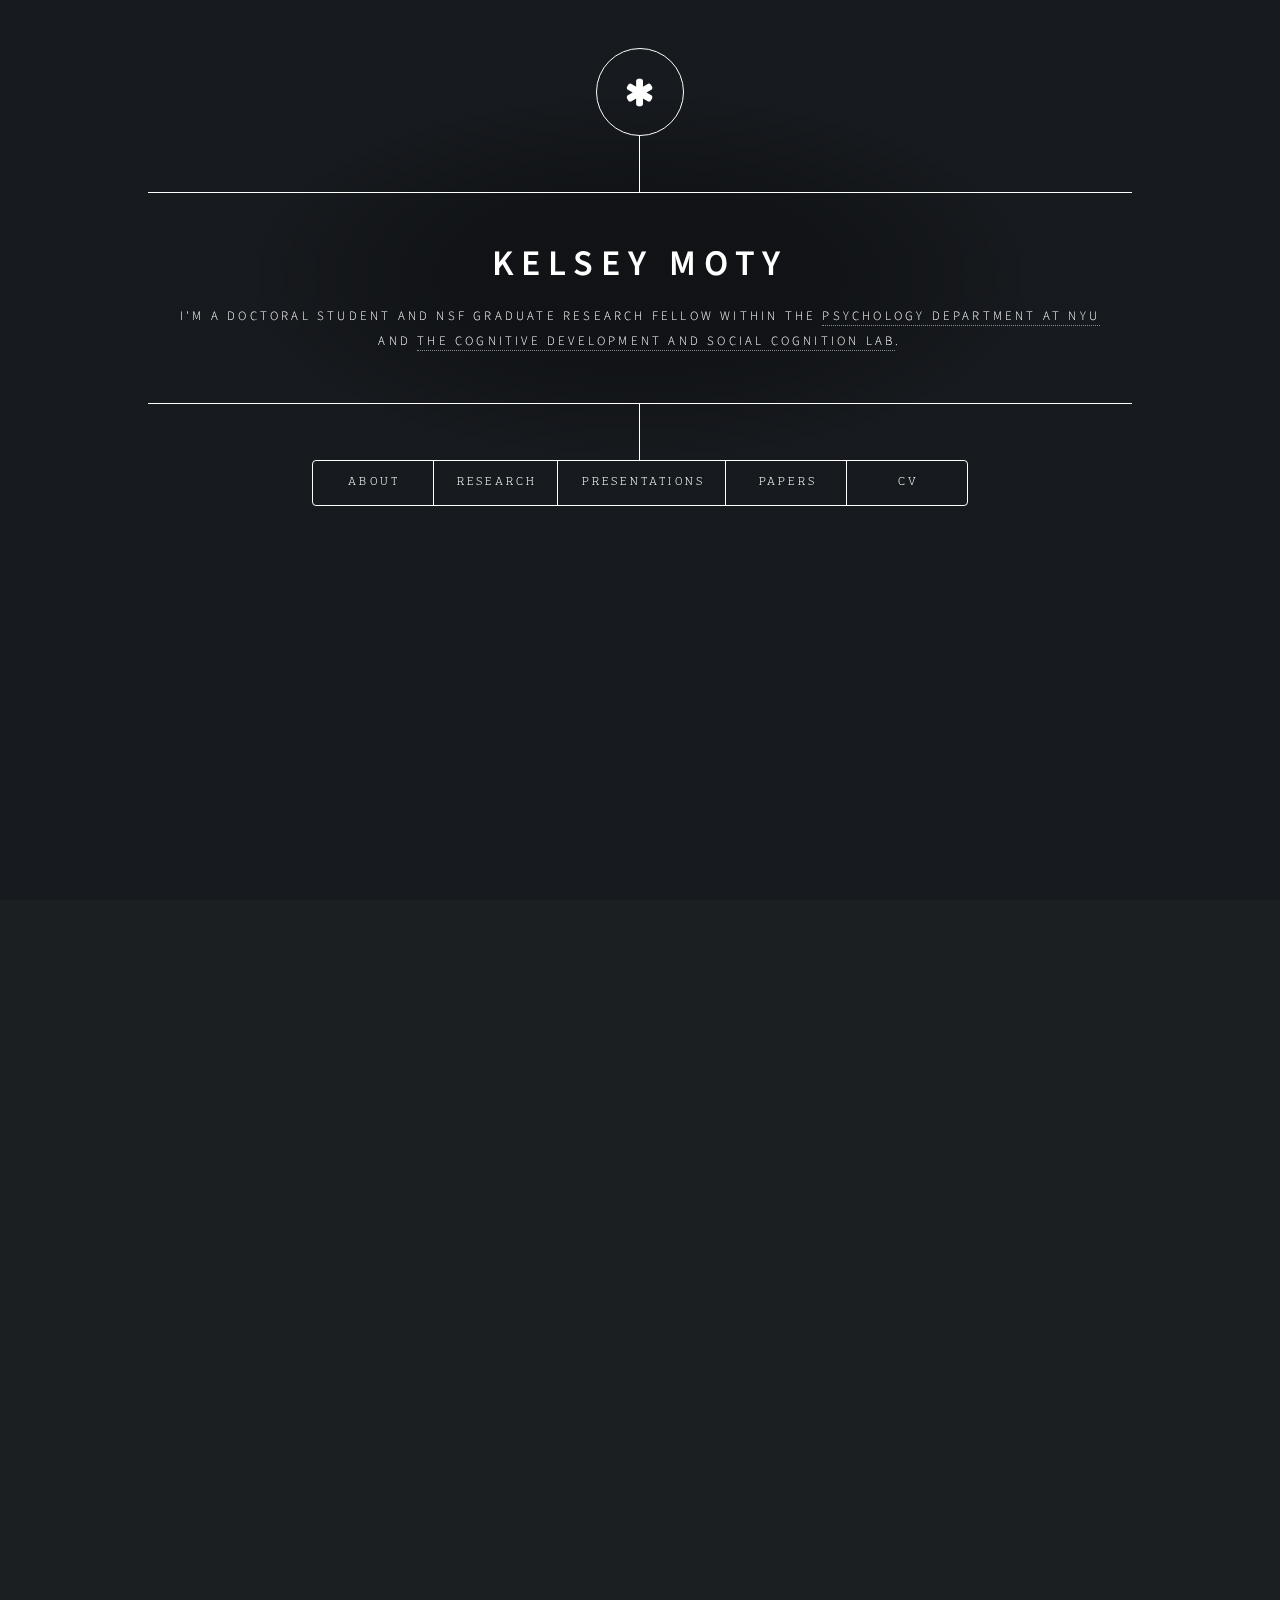
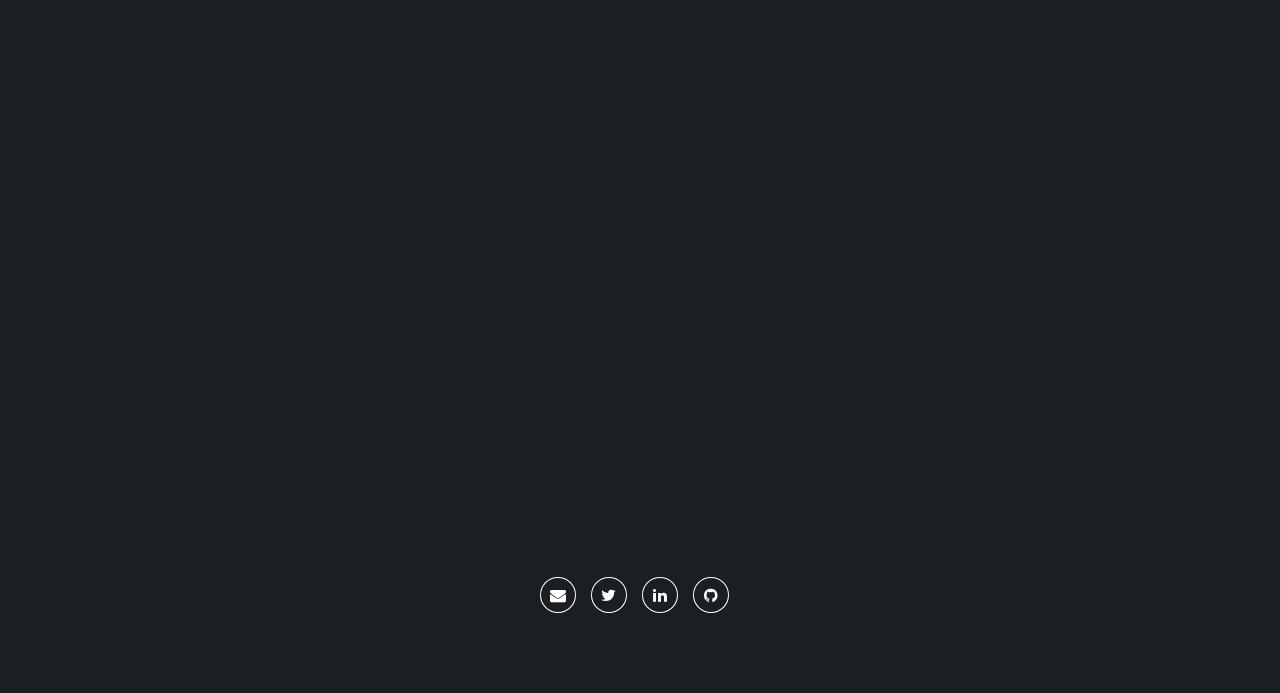
==== commit f858acac: "updated website and CV to reflect nsf grfp" ====
--- a/index.html
+++ b/index.html
@@ -30,7 +30,7 @@
 						<div class="content">
 							<div class="inner">
 								<h1><strong>Kelsey Moty</strong></h1>
-								<p>I'm a doctoral student within the <a href="http://psych.nyu.edu" target="_blank">psychology department at NYU</a><br />
+								<p>I'm a doctoral student and NSF Graduate Research Fellow within the <a href="http://psych.nyu.edu" target="_blank">psychology department at NYU</a><br />
 								and <a href="http://kidconcepts.org" target="_blank">the Cognitive Development and Social Cognition Lab</a>.</p>
 							</div>
 						</div>
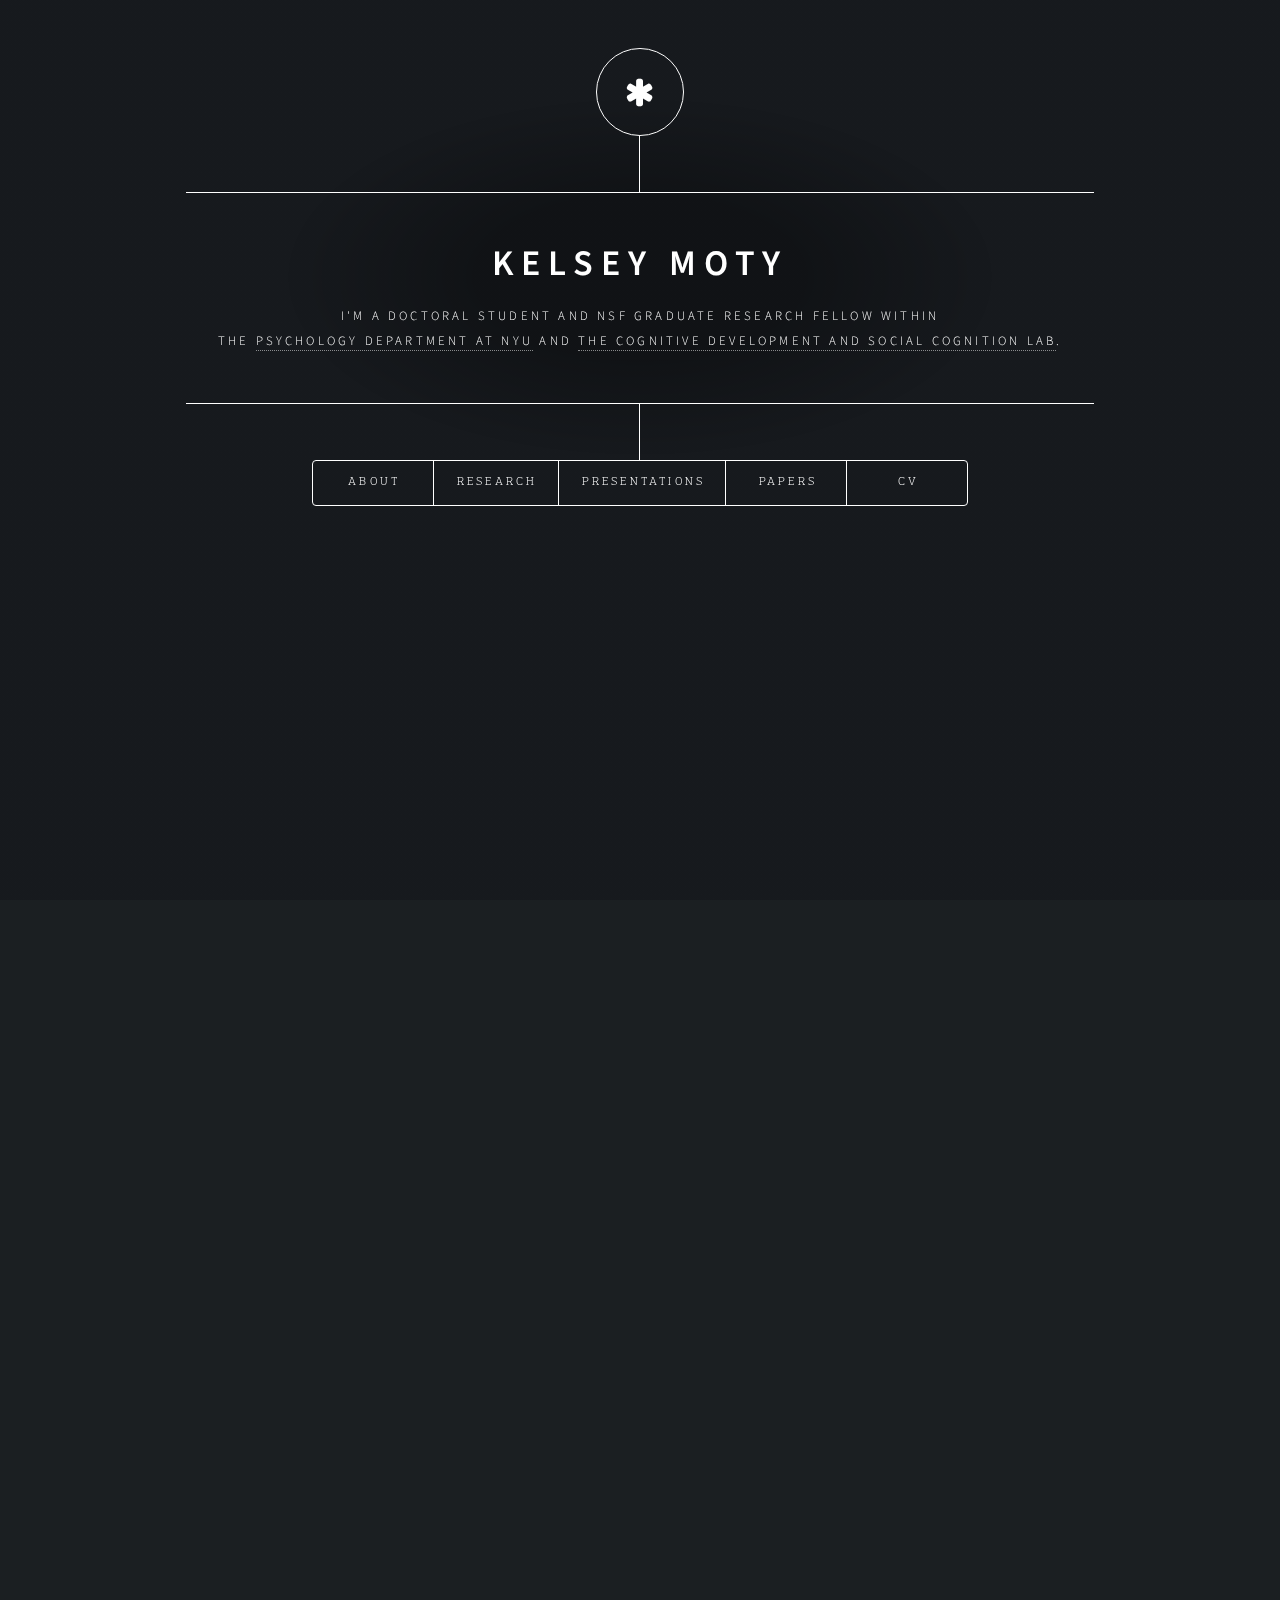
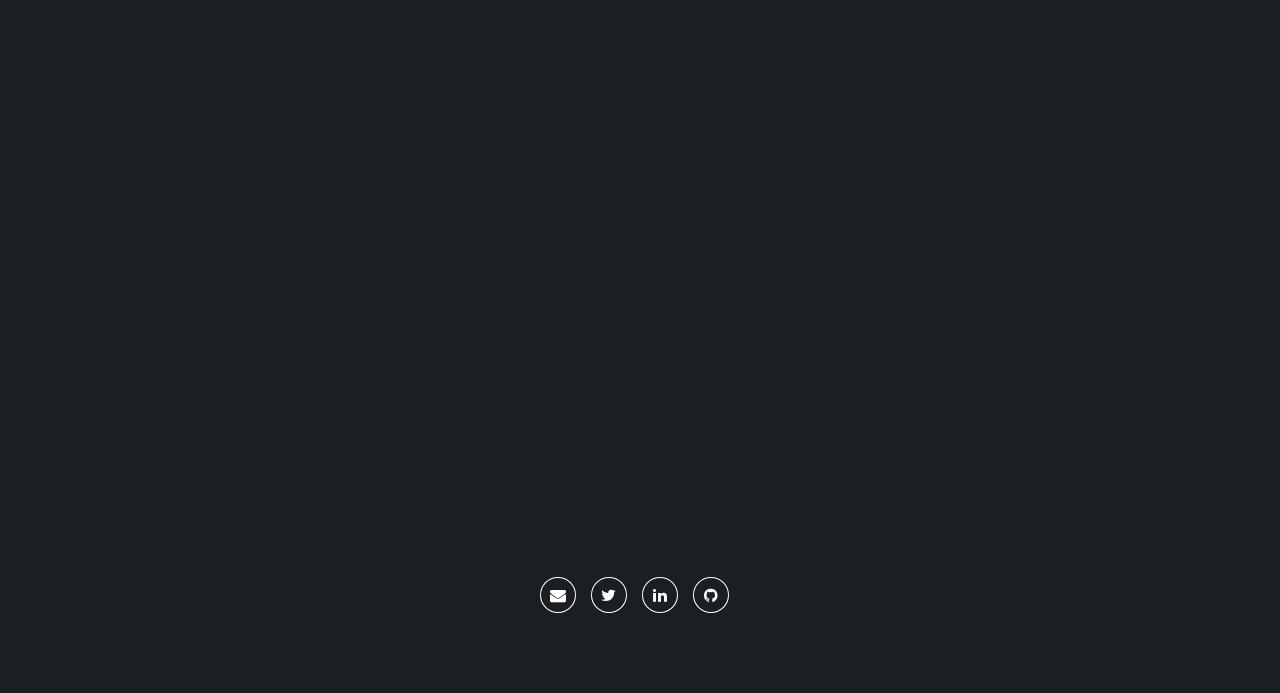
==== commit bb94cab8: "paper was accepted!" ====
--- a/index.html
+++ b/index.html
@@ -30,7 +30,7 @@
 						<div class="content">
 							<div class="inner">
 								<h1><strong>Kelsey Moty</strong></h1>
-								<p>I'm a doctoral student and NSF Graduate Research Fellow within the <a href="http://psych.nyu.edu" target="_blank">psychology department at NYU</a><br />
+								<p>I'm a doctoral student and NSF Graduate Research Fellow within <br />the <a href="http://psych.nyu.edu" target="_blank">psychology department at NYU</a>
 								and <a href="http://kidconcepts.org" target="_blank">the Cognitive Development and Social Cognition Lab</a>.</p>
 							</div>
 						</div>
@@ -106,19 +106,19 @@
 							<article id="publication">
 								<h2 class="major">Publications</h2>
 									<p><i>* indicates co-first authorship</i></p>
+									<b>Published manuscripts:</b></br>
+									<p class="hangingIndent">Brandone, A. C., Stout, W. S., & Moty, K. (accepted). Triadic interactions support infants’ emerging understanding of intentional actions. </p> 
+									<p class="hangingIndent">Holmes, K. J., Moty, K., & Regier, T. (2017). Revisiting the role of language in spatial cognition: Categorical perception of spatial relations in English and Korean speakers. Psychonomic Bulletin & Review. </p>
+									<p class="hangingIndent">Holmes, K. J., Moty, K., & Regier, T. (2016). Categorical perception of spatial relations: A cross-linguistic difference. In M. Hegarty, C. Hölscher, D. Montello, & N. S. Newcombe (Eds.), Spatial Cognition 2016 Conference Proceedings (pp. 77-82). Philadelphia, PA: Spatial Intelligence and Learning Center. </p></br></br>
+							
+									</br>
+									<b>Manuscripts that have been submitted or under review:</b></br>
+									<p class="hangingIndent">Foster-Hanson, E.*, Moty, K.*, Cardarelli, A., Ocampo, J. D., & Rhodes, M. (under review). Developmental changes in strategies for gathering evidence about biological kinds. <a href="https://psyarxiv.com/gm96d/" target="_blank">[Preprint]</a></p> 
+									
+									</br>
 									<b>Manuscripts currently in preparation:</b></br>
 									<p class="hangingIndent">Moty, K. & Brandone, A. C. (in prep). Contributions of multiple measures of intention understanding to early word learning. </p>
 									<p class="hangingIndent">Moty, K. & Brandone, A. C. (in prep). The role of explanation in children's homogeneity bias. </p>
-
-									</br>
-									<b>Manuscripts that have been submitted or under review:</b></br>
-									<p class="hangingIndent">Foster-Hanson, E.*, Moty, K.*, Cardarelli, A., Ocampo, J. D., & Rhodes, M. (under review). Developmental changes in strategies for gathering evidence about biological kinds. <a href="https://psyarxiv.com/gm96d/" target="_blank">[Preprint]</a></p> 
-									<p class="hangingIndent">Brandone, A. C., Stout, W. S., & Moty, K. (under revision). Triadic interactions support infants’ emerging understanding of intentional actions. </p> 
-
-									</br>
-									<b>Published manuscripts:</b></br>
-									<p class="hangingIndent">Holmes, K. J., Moty, K., & Regier, T. (2017). Revisiting the role of language in spatial cognition: Categorical perception of spatial relations in English and Korean speakers. Psychonomic Bulletin & Review. </p>
-									<p class="hangingIndent">Holmes, K. J., Moty, K., & Regier, T. (2016). Categorical perception of spatial relations: A cross-linguistic difference. In M. Hegarty, C. Hölscher, D. Montello, & N. S. Newcombe (Eds.), Spatial Cognition 2016 Conference Proceedings (pp. 77-82). Philadelphia, PA: Spatial Intelligence and Learning Center. </p></br></br>
 							</article>
 
 						<!-- Elements -->
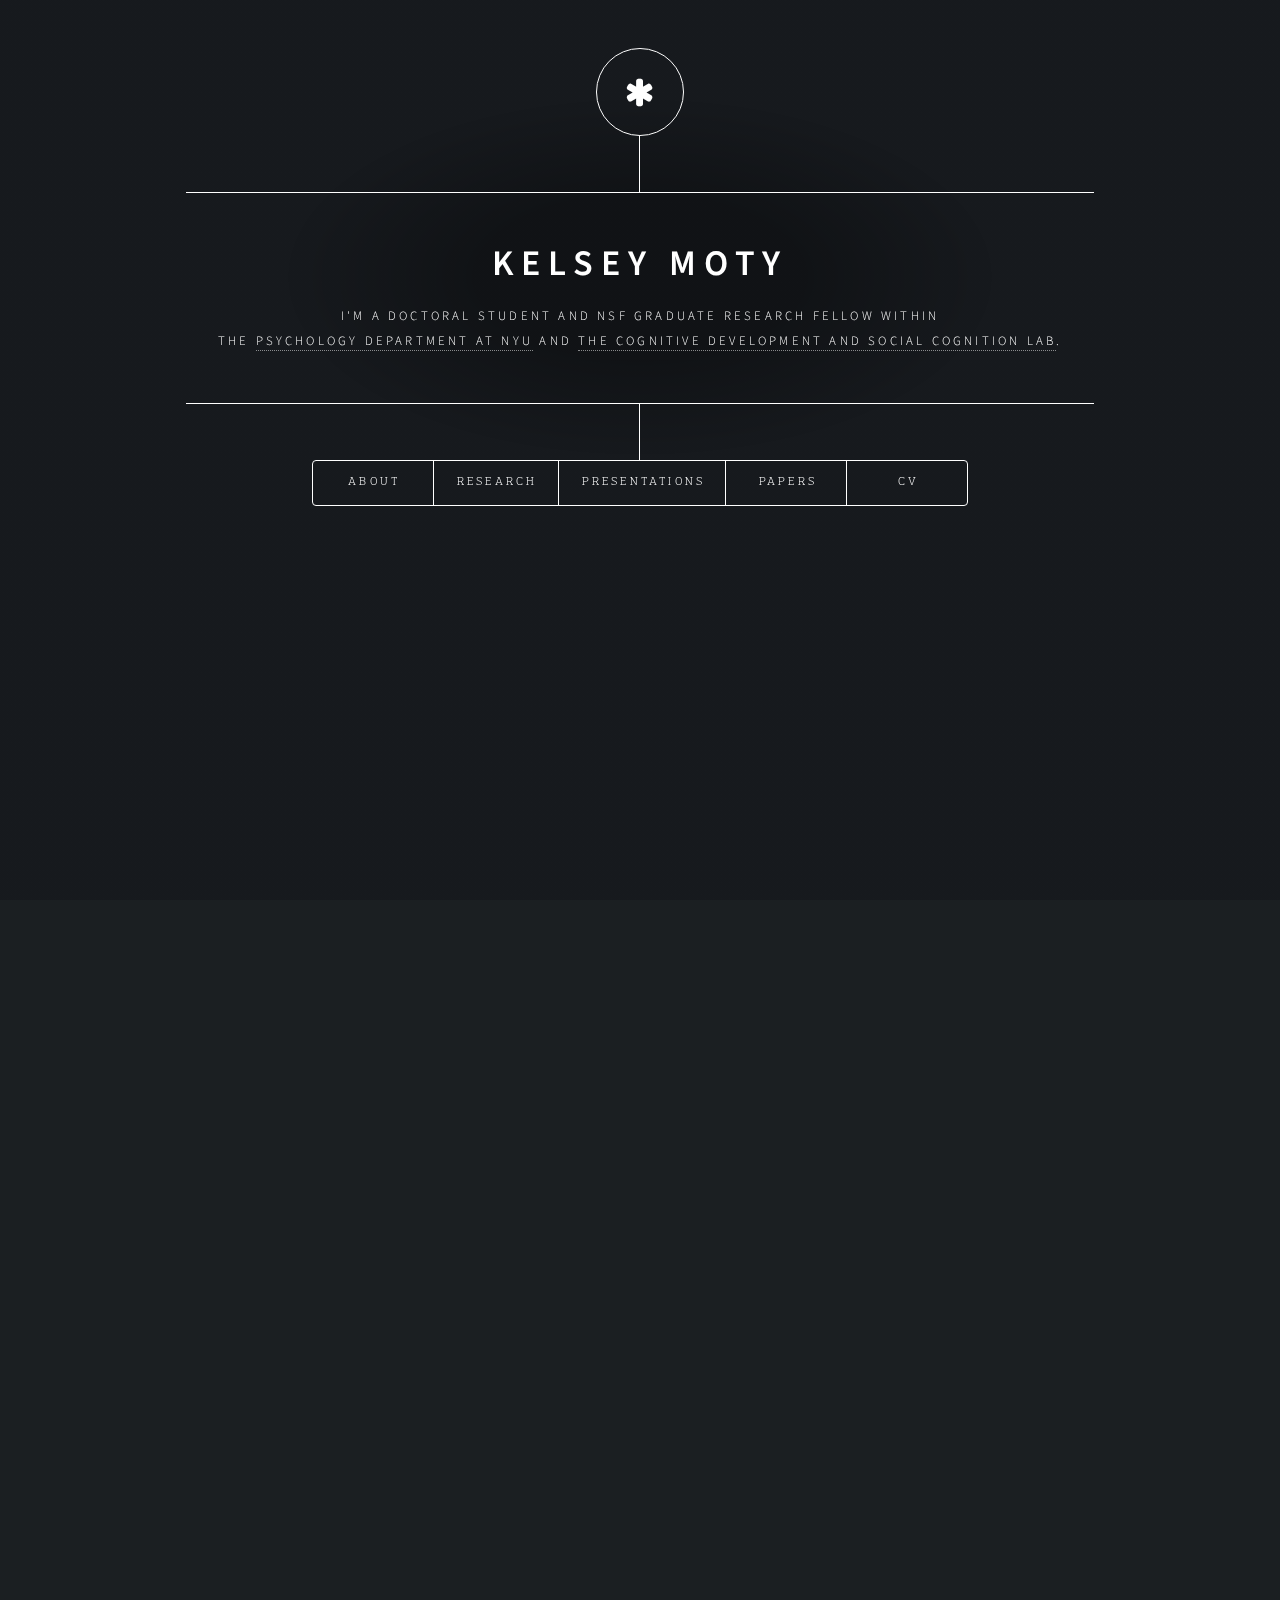
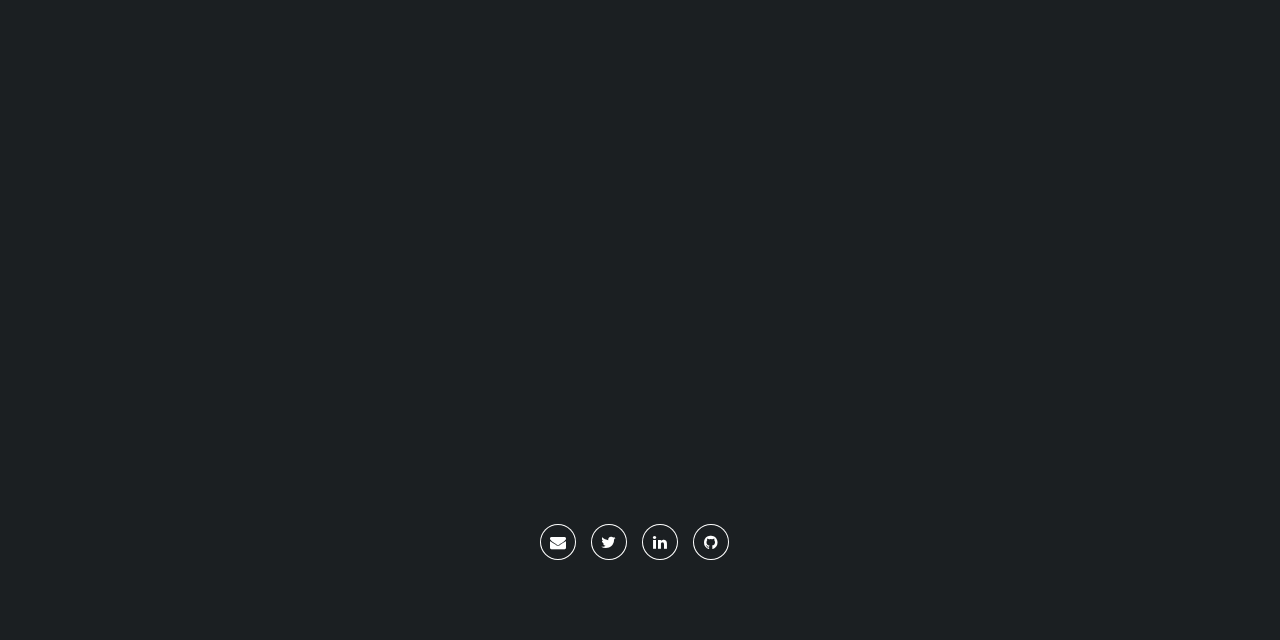
==== commit 7f2f059a: "spacing issues" ====
--- a/index.html
+++ b/index.html
@@ -109,7 +109,7 @@
 									<b>Published manuscripts:</b></br>
 									<p class="hangingIndent">Brandone, A. C., Stout, W. S., & Moty, K. (accepted). Triadic interactions support infants’ emerging understanding of intentional actions. </p> 
 									<p class="hangingIndent">Holmes, K. J., Moty, K., & Regier, T. (2017). Revisiting the role of language in spatial cognition: Categorical perception of spatial relations in English and Korean speakers. Psychonomic Bulletin & Review. </p>
-									<p class="hangingIndent">Holmes, K. J., Moty, K., & Regier, T. (2016). Categorical perception of spatial relations: A cross-linguistic difference. In M. Hegarty, C. Hölscher, D. Montello, & N. S. Newcombe (Eds.), Spatial Cognition 2016 Conference Proceedings (pp. 77-82). Philadelphia, PA: Spatial Intelligence and Learning Center. </p></br></br>
+									<p class="hangingIndent">Holmes, K. J., Moty, K., & Regier, T. (2016). Categorical perception of spatial relations: A cross-linguistic difference. In M. Hegarty, C. Hölscher, D. Montello, & N. S. Newcombe (Eds.), Spatial Cognition 2016 Conference Proceedings (pp. 77-82). Philadelphia, PA: Spatial Intelligence and Learning Center. </p>
 							
 									</br>
 									<b>Manuscripts that have been submitted or under review:</b></br>
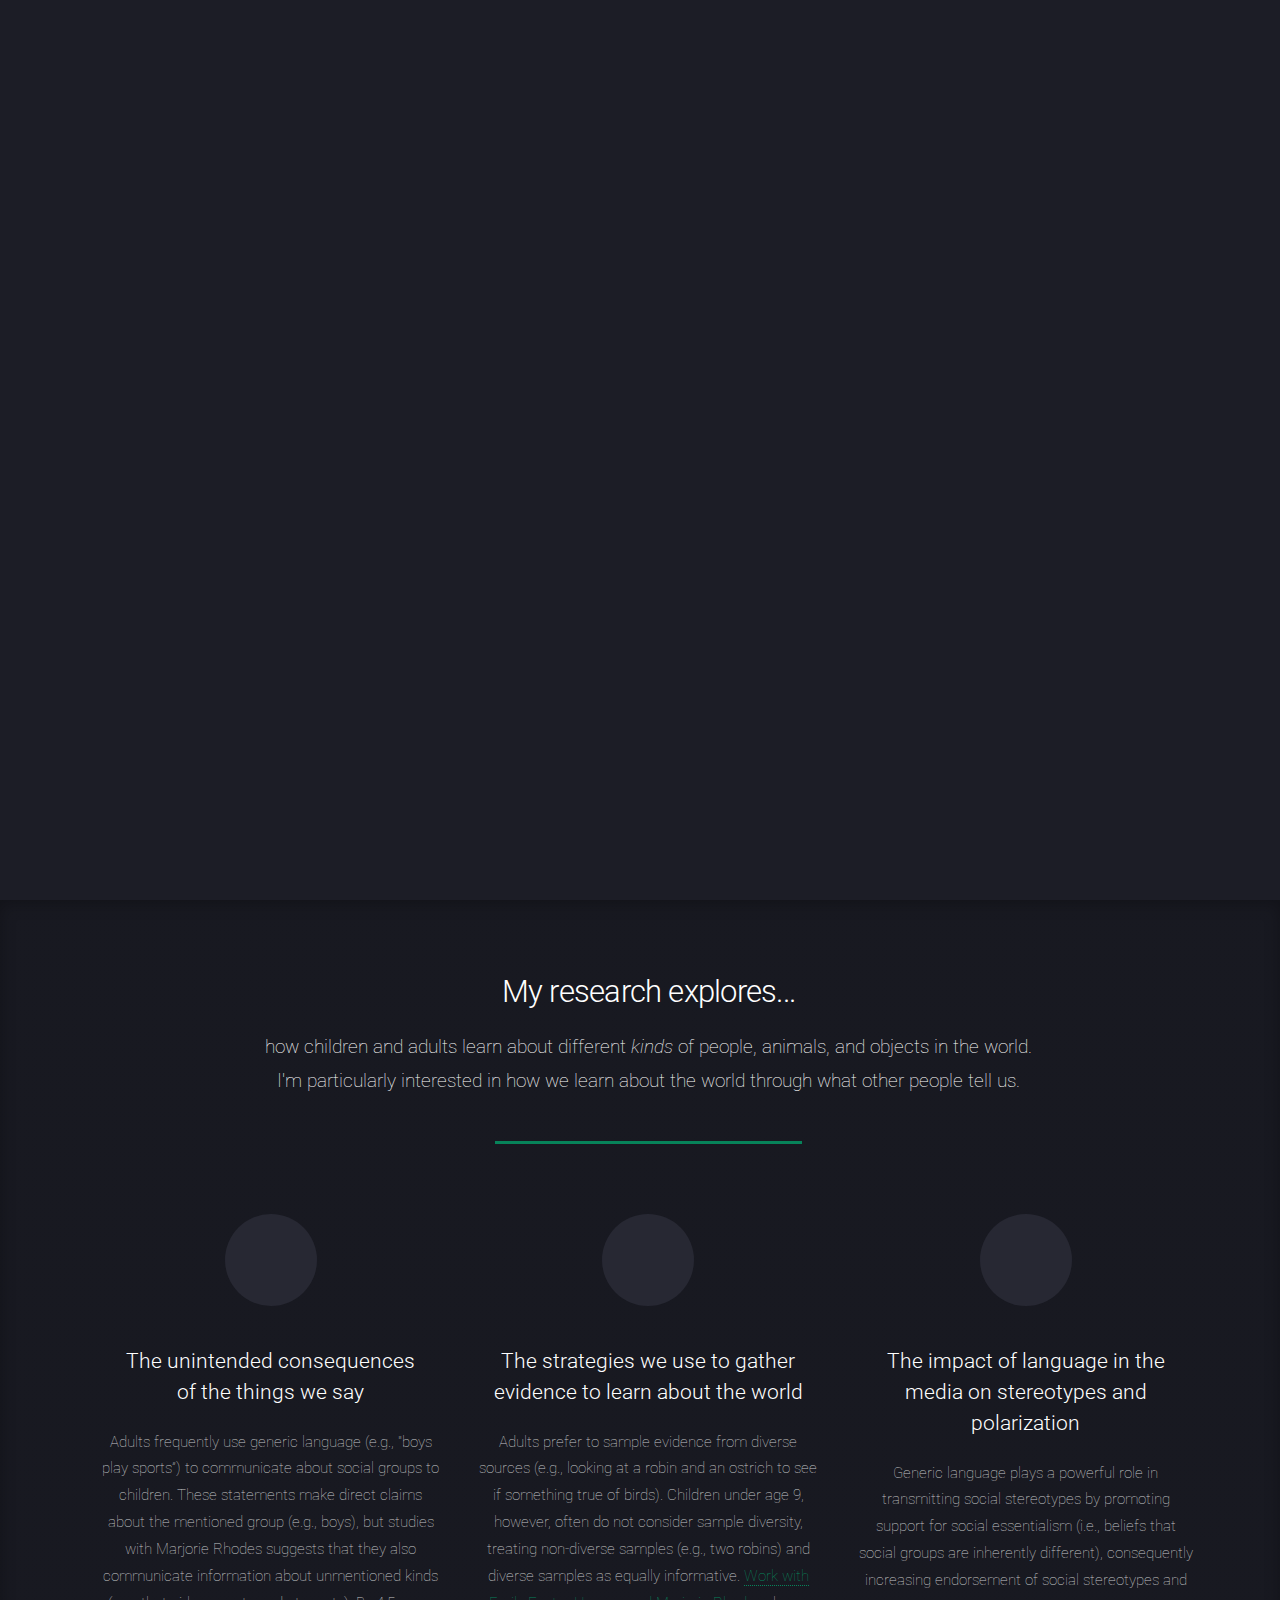
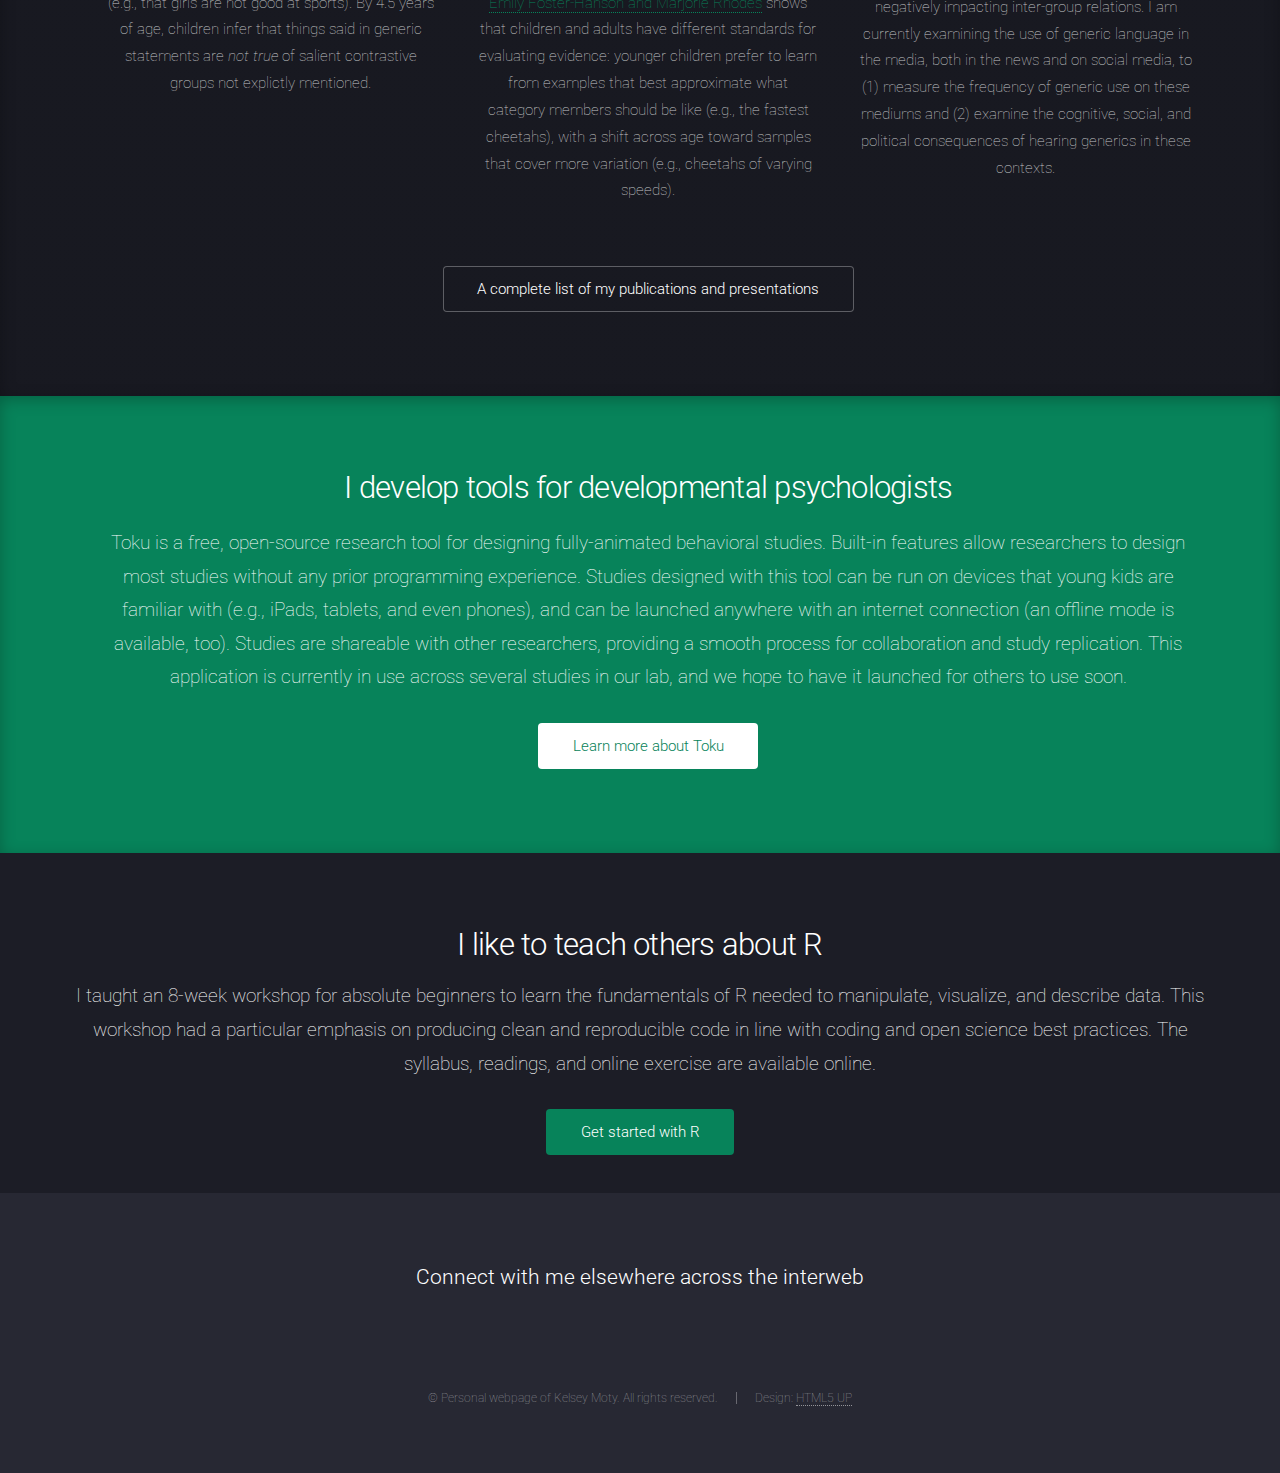
==== commit 6a5babdf: ".gitignore fix" ====
--- a/index.html
+++ b/index.html
@@ -1,392 +1,261 @@
-<!DOCTYPE HTML>
-
-<html>
-	<head>
-		<title>Kelsey Moty</title>
-		<meta charset="utf-8" />
-		<meta name="viewport" content="width=device-width, initial-scale=1, user-scalable=no" />
-		<link rel="stylesheet" href="assets/css/main.css" />
-		<!--[if lte IE 9]><link rel="stylesheet" href="assets/css/ie9.css" /><![endif]-->
-		<noscript><link rel="stylesheet" href="assets/css/noscript.css" /></noscript>
-		<style>
-        @font-face {font-family: PreloSlab; src: url('assets/fonts/preloslab-light.otf'); } 
-        @font-face {font-family: PreloSlab_black; src: url('assets/fonts/preloslab-black.otf'); }
-        </style>
-
-    </head>
-	<body>
-
-		<!-- Wrapper -->
-			<div id="wrapper">
-
-				<!-- Header -->
-
-					<header id="header">
-
-
-						<div class="logo">
-							<span class="icon fa-asterisk"></span>
-						</div>
-						<div class="content">
-							<div class="inner">
-								<h1><strong>Kelsey Moty</strong></h1>
-								<p>I'm a doctoral student and NSF Graduate Research Fellow within <br />the <a href="http://psych.nyu.edu" target="_blank">psychology department at NYU</a>
-								and <a href="http://kidconcepts.org" target="_blank">the Cognitive Development and Social Cognition Lab</a>.</p>
-							</div>
-						</div>
-						<nav>
-							<ul>
-								<li><a href="#about">About</a></li>
-								<li><a href="#research">Research</a></li>
-								<li><a href="#presentation">Presentations</a></li>
-								<li><a href="#publication">Papers</a></li>
-								<li><a href="files/Moty_CV.pdf" target="_blank">CV</a></li>
-								<!--<li><a href="#elements">Elements</a></li>-->
-							</ul>
-						</nav>
-					</header>
-
-				<!-- Main -->
-					<div id="main">
-
-						<!-- Intro -->
-							<article id="about">
-								<h2 class="major">About</h2>
-								<span class="image main"><img src="images/poland.jpg" alt="" /></span>
-								<p>I am a doctoral student at NYU working with Dr. Marjorie Rhodes. 
-									Before NYU, I received my B.A. in Psychology and Linguistics (with a minor 
-									in Polish Language & Literature&mdash;tak, czasami m&oacute;wi&#281; po polsku) 
-									from UC Berkeley. I then worked as a pre-doctoral research associate with Dr. Amanda 
-									Brandone within the psychology department at Lehigh University.</p>
-							</article>
-
-						<!-- Work -->
-							<article id="research">
-								<h2 class="major">Research</h2>
-								<p> Broadly, I'm interested in how children learn about different <i>kinds</i> of people, animals, and objects in the world, and the role 
-									language plays in children's conceptual development. This includes questions about where bias begins and how it propagates. 
-									Categories are powerful tools that help us make sense of the world—but they also oversimplify it. That is, they make it easier to ignore variation among group 
-									members, heighten differences between groups, and, in the case of social categories, can lead us to stereotype others. Language plays an important 
-									role both in signaling category boundaries and in conveying information about groups. I am interested in how children and adults learn about categories 
-									not only through what was explicitly said, but also through what one implicitly infers from subtle features of language. </p>
-									
-									<p>Specifically, I explore (1) the kinds of information children infer from language about social groups, beyond the direct content of those sentences, 
-									(2) the mechanisms that underlie such inferences, and (3) the implications of these inferences for how children think 
-									and learn about the world, including the role they may play in perpetuating gender and racial stereotypes.</p>
-							</article>
-
-						<!-- About -->
-							<article id="presentation">
-								<h2 class="major">Presentations</h2>
-									<b>Talks:</b></br>
-									<p class="hangingIndent">Moty, K., & Brandone, A. C. (2019, March). The role of knowledge and explanation in attenuating children’s expectations of category homogeneity. Talk presented at the 2019 Biennial Meeting of the Society for Research in Child Development, Baltimore, Maryland. </p>
-									<p class="hangingIndent">Foster-Hanson, E., Moty, K., Ocampo, J. D., Cardarelli, A., & Rhodes, M. (2019, March). Developmental changes in strategies for learning about biological kinds. Talk presented at the 2019 Biennial Meeting of the Society for Research in Child Development, Baltimore, Maryland. </p>
-									<p class="hangingIndent">Brandone, A. C., Stout, W. S., & Moty, K. (2019, March). Triadic interactions support infants’ emerging understanding of intentional actions. Talk presented at the 2019 Biennial Meeting of the Society for Research in Child Development, Baltimore, Maryland.</p>
-									<p class="hangingIndent">Brandone, A. C., Moty, K., & Stout, W. (2017, April). Relations between self-locomotion experience and infants’ developing understanding of intentional actions. Talk presented at the 2017 Biennial Meeting of the Society for Research in Child Development, Austin, Texas.</p>
-									<p class="hangingIndent">Holmes, K., Moty, K., & Regier, T. (2016, August). Categorical perception of spatial relations: A cross-linguistic difference. Paper presented at Spatial Cognition 2016, Philadelphia, Pennsylvania.</p>
-
-									</br>
-									<b>Posters:</b></br>
-									<p class="hangingIndent">Moty, K. & Rhodes, M. (2019, March). Children’s pragmatic inferences from generic statements about social categories. Poster presented at the 2019 Biennial Meeting of the Society for Research in Child Development, Baltimore, Maryland. <a href="files/srcd19.pdf" target="_blank">[PDF]</a></p>
-									<p class="hangingIndent">Stout, W., Karahuta, E., Moty, K., van Norden, C., Laible, D., & Brandone, A. C. (2018, July). Early predictors of individual differences in toddler’s prosocial behavior: A longitudinal study of the relations between infants’ social understanding and orientation and later instrumental helping behaviors at age 18-24 months. Poster presented at the 2018 Biennial Meeting of the International Congress of Infant Studies, Philadelphia, PA.</p>
-									<p class="hangingIndent">Moty, K., & Brandone, A. C. (2017, October). Young children shift expectations of category homogeneity in response to language cues. Poster presented at the 2017 Biennial Meeting of the Cognitive Development Society, Portland, Oregon.</p>
-									<p class="hangingIndent">Brandone, A. C., Moty, K., & Stout, W. (2017, October). The role of coordinated joint engagement with social partners in infants’ emerging understanding of intentional actions. Poster presented at the 2017 Biennial Meeting of the Cognitive Development Society, Portland, Oregon.</p>
-									<p class="hangingIndent">Moty, K. & Brandone, A. C. (2017, July). Impact of testimony and experience on children’s beliefs about category homogeneity. Poster presented at the 39th Annual Conference of the Cognitive Science Society, London, United Kingdom.</p>
-									<p class="hangingIndent">Brandone, A. C., Stout, W. & Moty, K. (2017, April). Relations between the capacity for coordinated joint engagement and infants’ emerging understanding of intentional actions. Poster presented at the 2017 Biennial Meeting of the Society for Research in Child Development, Austin, Texas.</p>
-									<p class="hangingIndent">Moty, K. & Brandone, A. C. (2017, April). Beliefs about category homogeneity and variability in familiar and unfamiliar categories. Poster presented at the 2017 Biennial Meeting of the Society for Research in Child Development, Austin, Texas.</p>
-									<p class="hangingIndent">Moty, K. & Brandone, A. C. (2017, April). Assessing multiple measures of intention understanding as a predictor of early language acquisition. Poster presented at the 2017 Biennial Meeting of the Society for Research in Child Development, Austin, Texas.</p>
-									<p class="hangingIndent">Moty, K., & Srinivasan, M. (2016, August). Pragmatic inferences in definite and indefinite contexts. Poster presented at the 38th Annual Conference of the Cognitive Science Society, Philadelphia, Pennsylvania.</p>
-									<p class="hangingIndent">Moty, K., Stout, W., & Brandone, A. C. (2016, May). The development of infant intention understanding: Contributions of joint attention and motor experience. Poster presented at the 20th Biennial International Conference on Infant Studies, New Orleans, Louisiana.</p>
-									<p class="hangingIndent">Stout, W., Moty, K., & Brandone, A. C. (2016, May). Links between infants’ emerging intention understanding and parents’ adoption of an intentional stance. Poster presented at the 20th Biennial International Conference on Infant Studies, New Orleans, Louisiana. </p>
-									<p class="hangingIndent">Moty, K., Holmes, K. J., & Regier, T. (2014, July). Categorical perception of spatial relations across languages: The case of support. Poster presented at the 36th Annual Conference of the Cognitive Science Society, Quebec City, Canada. </p>
-									<p class="hangingIndent">Moty, K., Holmes, K. J., & Regier, T. (2014, May). Categorical perception of spatial relations across languages: The case of support. Poster presented at the 6th Annual Conference of the UC Berkeley Cognitive Science Student Association, Berkeley, California. </p>
-							</article>
-
-						<!-- About -->
-							<article id="publication">
-								<h2 class="major">Publications</h2>
-									<p><i>* indicates co-first authorship</i></p>
-									<b>Published manuscripts:</b></br>
-									<p class="hangingIndent">Brandone, A. C., Stout, W. S., & Moty, K. (accepted). Triadic interactions support infants’ emerging understanding of intentional actions. </p> 
-									<p class="hangingIndent">Holmes, K. J., Moty, K., & Regier, T. (2017). Revisiting the role of language in spatial cognition: Categorical perception of spatial relations in English and Korean speakers. Psychonomic Bulletin & Review. </p>
-									<p class="hangingIndent">Holmes, K. J., Moty, K., & Regier, T. (2016). Categorical perception of spatial relations: A cross-linguistic difference. In M. Hegarty, C. Hölscher, D. Montello, & N. S. Newcombe (Eds.), Spatial Cognition 2016 Conference Proceedings (pp. 77-82). Philadelphia, PA: Spatial Intelligence and Learning Center. </p>
-							
-									</br>
-									<b>Manuscripts that have been submitted or under review:</b></br>
-									<p class="hangingIndent">Foster-Hanson, E.*, Moty, K.*, Cardarelli, A., Ocampo, J. D., & Rhodes, M. (under review). Developmental changes in strategies for gathering evidence about biological kinds. <a href="https://psyarxiv.com/gm96d/" target="_blank">[Preprint]</a></p> 
-									
-									</br>
-									<b>Manuscripts currently in preparation:</b></br>
-									<p class="hangingIndent">Moty, K. & Brandone, A. C. (in prep). Contributions of multiple measures of intention understanding to early word learning. </p>
-									<p class="hangingIndent">Moty, K. & Brandone, A. C. (in prep). The role of explanation in children's homogeneity bias. </p>
-							</article>
-
-						<!-- Elements -->
-							<article id="elements">
-								<h2 class="major">Elements</h2>
-
-								<section>
-									<h3 class="major">Text</h3>
-									<p>This is <b>bold</b> and this is <strong>strong</strong>. This is <i>italic</i> and this is <em>emphasized</em>.
-									This is <sup>superscript</sup> text and this is <sub>subscript</sub> text.
-									This is <u>underlined</u> and this is code: <code>for (;;) { ... }</code>. Finally, <a href="#">this is a link</a>.</p>
-									<hr />
-									<h2>Heading Level 2</h2>
-									<h3>Heading Level 3</h3>
-									<h4>Heading Level 4</h4>
-									<h5>Heading Level 5</h5>
-									<h6>Heading Level 6</h6>
-									<hr />
-									<h4>Blockquote</h4>
-									<blockquote>Fringilla nisl. Donec accumsan interdum nisi, quis tincidunt felis sagittis eget tempus euismod. Vestibulum ante ipsum primis in faucibus vestibulum. Blandit adipiscing eu felis iaculis volutpat ac adipiscing accumsan faucibus. Vestibulum ante ipsum primis in faucibus lorem ipsum dolor sit amet nullam adipiscing eu felis.</blockquote>
-									<h4>Preformatted</h4>
-									<pre><code>i = 0;
-
-while (!deck.isInOrder()) {
-    print 'Iteration ' + i;
-    deck.shuffle();
-    i++;
-}
-
-print 'It took ' + i + ' iterations to sort the deck.';</code></pre>
-								</section>
-
-								<section>
-									<h3 class="major">Lists</h3>
-
-									<h4>Unordered</h4>
-									<ul>
-										<li>Dolor pulvinar etiam.</li>
-										<li>Sagittis adipiscing.</li>
-										<li>Felis enim feugiat.</li>
-									</ul>
-
-									<h4>Alternate</h4>
-									<ul class="alt">
-										<li>Dolor pulvinar etiam.</li>
-										<li>Sagittis adipiscing.</li>
-										<li>Felis enim feugiat.</li>
-									</ul>
-
-									<h4>Ordered</h4>
-									<ol>
-										<li>Dolor pulvinar etiam.</li>
-										<li>Etiam vel felis viverra.</li>
-										<li>Felis enim feugiat.</li>
-										<li>Dolor pulvinar etiam.</li>
-										<li>Etiam vel felis lorem.</li>
-										<li>Felis enim et feugiat.</li>
-									</ol>
-									<h4>Icons</h4>
-									<ul class="icons">
-										<li><a href="#" class="icon fa-twitter"><span class="label">Twitter</span></a></li>
-										<li><a href="#" class="icon fa-facebook"><span class="label">Facebook</span></a></li>
-										<li><a href="#" class="icon fa-instagram"><span class="label">Instagram</span></a></li>
-										<li><a href="#" class="icon fa-github"><span class="label">Github</span></a></li>
-									</ul>
-
-									<h4>Actions</h4>
-									<ul class="actions">
-										<li><a href="#" class="button special">Default</a></li>
-										<li><a href="#" class="button">Default</a></li>
-									</ul>
-									<ul class="actions vertical">
-										<li><a href="#" class="button special">Default</a></li>
-										<li><a href="#" class="button">Default</a></li>
-									</ul>
-								</section>
-
-								<section>
-									<h3 class="major">Table</h3>
-									<h4>Default</h4>
-									<div class="table-wrapper">
-										<table>
-											<thead>
-												<tr>
-													<th>Name</th>
-													<th>Description</th>
-													<th>Price</th>
-												</tr>
-											</thead>
-											<tbody>
-												<tr>
-													<td>Item One</td>
-													<td>Ante turpis integer aliquet porttitor.</td>
-													<td>29.99</td>
-												</tr>
-												<tr>
-													<td>Item Two</td>
-													<td>Vis ac commodo adipiscing arcu aliquet.</td>
-													<td>19.99</td>
-												</tr>
-												<tr>
-													<td>Item Three</td>
-													<td> Morbi faucibus arcu accumsan lorem.</td>
-													<td>29.99</td>
-												</tr>
-												<tr>
-													<td>Item Four</td>
-													<td>Vitae integer tempus condimentum.</td>
-													<td>19.99</td>
-												</tr>
-												<tr>
-													<td>Item Five</td>
-													<td>Ante turpis integer aliquet porttitor.</td>
-													<td>29.99</td>
-												</tr>
-											</tbody>
-											<tfoot>
-												<tr>
-													<td colspan="2"></td>
-													<td>100.00</td>
-												</tr>
-											</tfoot>
-										</table>
-									</div>
-
-									<h4>Alternate</h4>
-									<div class="table-wrapper">
-										<table class="alt">
-											<thead>
-												<tr>
-													<th>Name</th>
-													<th>Description</th>
-													<th>Price</th>
-												</tr>
-											</thead>
-											<tbody>
-												<tr>
-													<td>Item One</td>
-													<td>Ante turpis integer aliquet porttitor.</td>
-													<td>29.99</td>
-												</tr>
-												<tr>
-													<td>Item Two</td>
-													<td>Vis ac commodo adipiscing arcu aliquet.</td>
-													<td>19.99</td>
-												</tr>
-												<tr>
-													<td>Item Three</td>
-													<td> Morbi faucibus arcu accumsan lorem.</td>
-													<td>29.99</td>
-												</tr>
-												<tr>
-													<td>Item Four</td>
-													<td>Vitae integer tempus condimentum.</td>
-													<td>19.99</td>
-												</tr>
-												<tr>
-													<td>Item Five</td>
-													<td>Ante turpis integer aliquet porttitor.</td>
-													<td>29.99</td>
-												</tr>
-											</tbody>
-											<tfoot>
-												<tr>
-													<td colspan="2"></td>
-													<td>100.00</td>
-												</tr>
-											</tfoot>
-										</table>
-									</div>
-								</section>
-
-								<section>
-									<h3 class="major">Buttons</h3>
-									<ul class="actions">
-										<li><a href="#" class="button special">Special</a></li>
-										<li><a href="#" class="button">Default</a></li>
-									</ul>
-									<ul class="actions">
-										<li><a href="#" class="button">Default</a></li>
-										<li><a href="#" class="button small">Small</a></li>
-									</ul>
-									<ul class="actions">
-										<li><a href="#" class="button special icon fa-download">Icon</a></li>
-										<li><a href="#" class="button icon fa-download">Icon</a></li>
-									</ul>
-									<ul class="actions">
-										<li><span class="button special disabled">Disabled</span></li>
-										<li><span class="button disabled">Disabled</span></li>
-									</ul>
-								</section>
-
-								<section>
-									<h3 class="major">Form</h3>
-									<form method="post" action="#">
-										<div class="field half first">
-											<label for="demo-name">Name</label>
-											<input type="text" name="demo-name" id="demo-name" value="" placeholder="Jane Doe" />
-										</div>
-										<div class="field half">
-											<label for="demo-email">Email</label>
-											<input type="email" name="demo-email" id="demo-email" value="" placeholder="jane@untitled.tld" />
-										</div>
-										<div class="field">
-											<label for="demo-category">Category</label>
-											<div class="select-wrapper">
-												<select name="demo-category" id="demo-category">
-													<option value="">-</option>
-													<option value="1">Manufacturing</option>
-													<option value="1">Shipping</option>
-													<option value="1">Administration</option>
-													<option value="1">Human Resources</option>
-												</select>
-											</div>
-										</div>
-										<div class="field half first">
-											<input type="radio" id="demo-priority-low" name="demo-priority" checked>
-											<label for="demo-priority-low">Low</label>
-										</div>
-										<div class="field half">
-											<input type="radio" id="demo-priority-high" name="demo-priority">
-											<label for="demo-priority-high">High</label>
-										</div>
-										<div class="field half first">
-											<input type="checkbox" id="demo-copy" name="demo-copy">
-											<label for="demo-copy">Email me a copy</label>
-										</div>
-										<div class="field half">
-											<input type="checkbox" id="demo-human" name="demo-human" checked>
-											<label for="demo-human">Not a robot</label>
-										</div>
-										<div class="field">
-											<label for="demo-message">Message</label>
-											<textarea name="demo-message" id="demo-message" placeholder="Enter your message" rows="6"></textarea>
-										</div>
-										<ul class="actions">
-											<li><input type="submit" value="Send Message" class="special" /></li>
-											<li><input type="reset" value="Reset" /></li>
-										</ul>
-									</form>
-								</section>
-
-							</article>
-
-					</div>
-
-				<!-- Footer -->
-					<footer id="footer">
-						<p class="copyright">
-						<ul class="icons">
-									<li><a href="mailto:moty@nyu.edu" class="icon fa-envelope"><span class="label">Email</span></a></li>
-									<li><a href="https://twitter.com/kelseymoty" class="icon fa-twitter" target="_blank"><span class="label">Twitter</span></a></li>
-									<li><a href="https://www.linkedin.com/in/kelsey-moty-97596275" class="icon fa-linkedin" target="_blank"><span class="label">LinkedIn</span></a></li>
-									<li><a href="https://github.com/kelseymoty" class="icon fa-github" target="_blank"><span class="label">GitHub</span></a></li>
-						</ul>  
-						</p>
-					</footer>
-
-		</div>
-
-		<!-- BG -->
-			<div id="bg"></div>
-
-		<!-- Scripts -->
-			<script src="assets/js/jquery.min.js"></script>
-			<script src="assets/js/skel.min.js"></script>
-			<script src="assets/js/util.js"></script>
-			<script src="assets/js/main.js"></script>
-
-	</body>
-</html>
+<!DOCTYPE HTML>
+<!--
+	Landed by HTML5 UP
+	html5up.net | @ajlkn
+	Free for personal and commercial use under the CCA 3.0 license (html5up.net/license)
+-->
+<html>
+	<head>
+		<title>Kelsey Moty</title>
+		<meta charset="utf-8" />
+		<meta name="viewport" content="width=device-width, initial-scale=1, user-scalable=no" />
+		<link rel="stylesheet" href="assets/css/main.css" />
+		<link rel="stylesheet" href="assets/css/academicons.min.css"/>
+		<noscript><link rel="stylesheet" href="assets/css/noscript.css" /></noscript>
+	</head>
+	<body class="is-preload landing">
+		<div id="page-wrapper">
+
+			<!-- Header -->
+				<header id="header">
+					<h1 id="logo"><a href="index.html"></a></h1>
+					<nav id="nav">
+						<ul>
+							<li><a href="index.html">Home</a></li>
+							<li><a href="#highlight1" class="scrolly">Research</a></li>
+							<li><a href="files/Moty_CV.pdf" target="_blank">CV</a></li>
+							<li><a href="#footer" class="button primary scrolly">Connect with me</a></li>
+						</ul>
+					</nav>
+				</header>
+
+			<!-- Banner -->
+				<section id="banner">
+					<div class="content">
+						<header>
+							<p><span class="image left"><img src="images/poland.jpg" alt="" /></span>
+								<h1 style="font-size: 30px;"><strong>Kelsey Moty</strong></h1>
+								<h3>I'm a psychology PhD student and NSF Graduate Research Fellow in 
+								<a href="http://kidconcepts.org" target="_blank">the Cognitive Development 
+								and Social Cognition Lab</a> at New York University. Broadly, I am interested
+								in how the language we use to talk about things influences how we think and learn
+								about the world.<br> <br>
+								
+								Before coming to NYU, I worked as a Pre-doctoral Research Associate in the Cognitive Development Lab 
+								at Lehigh University. I completed my undergraduate degree in Psychology and Linguistics 
+								(with a minor in Polish Language and Literature) at the University of California, Berkeley.
+							</h3>
+							</p>	
+						</header>
+						<!-- <span class="image"><img src="images/poland.jpg" alt="" /></span> -->
+					</div>
+					<a href="#highlight1" class="goto-next scrolly">Next</a>
+				</section>
+
+			<!-- Four -->
+				<section id="highlight1" class="wrapper style1 special fade-up">
+					<div class="content">
+					<div class="container">
+						<header class="major">
+							<h2>My research explores...</h2>
+							<p>	how children and adults learn about different <i>kinds</i> of people, animals, and objects in the world. <br>
+							I'm particularly interested in how we learn about the world through what other people tell us.</p>
+						</header>
+						<div class="box alt">
+							<div class="row gtr-uniform">
+								<section class="col-4 col-6-medium col-12-xsmall">
+									<span class="icon solid alt major fa-comment"></span>
+									<h3>The unintended consequences<br>of the things we say</h3>
+									<p>Adults frequently use generic language (e.g., "boys play sports”) 
+									to communicate about social groups to children. These statements make direct 
+									claims about the mentioned group (e.g., boys), but studies with Marjorie Rhodes 
+									suggests that they also communicate information about unmentioned kinds (e.g., that 
+									girls are not good at sports). By 4.5 years of age, children infer that things said 
+									in generic statements are <i>not true</i> of salient contrastive groups not explictly 
+									mentioned.</p>
+								</section>
+								<section class="col-4 col-6-medium col-12-xsmall">
+									<span class="icon solid alt major fa-flask"></span>
+									<h3>The strategies we use to gather evidence to learn about the world</h3>
+									<p>Adults prefer to sample evidence from diverse sources (e.g., 
+									looking at a robin and an ostrich to see if something true of birds). 
+									Children under age 9, however, often do not consider sample diversity,  
+									treating non-diverse samples (e.g., two robins) and diverse samples as equally 
+									informative. <a href="https://psyarxiv.com/gm96d/" target="_blank">Work with Emily Foster-Hanson and Marjorie Rhodes</a> 
+									shows that children and adults have different standards for evaluating evidence: younger children prefer 
+									to learn from examples that best approximate what category members should be like (e.g., the fastest 
+									cheetahs), with a shift across age toward samples that cover more variation 
+									(e.g., cheetahs of varying speeds).</p>
+								</section>
+								<section class="col-4 col-6-medium col-12-xsmall">
+									<span class="icon solid alt major fa-chart-area"></span>
+									<h3>The impact of language in the media on stereotypes and polarization</h3>
+									<p>Generic language plays a powerful role in transmitting social stereotypes by
+									promoting support for social essentialism (i.e., beliefs that social groups are inherently 
+									different), consequently increasing endorsement of social stereotypes and negatively impacting inter-group 
+									relations. I am currently examining the use of generic language in the media, both in 
+									the news and on social media, to (1) measure the frequency of generic use on these mediums 
+									and (2) examine the cognitive, social, and political consequences of hearing generics in 
+									these contexts.</p>
+								</section>
+								<!-- <section class="col-4 col-6-medium col-12-xsmall">
+									<span class="icon solid alt major fa-paper-plane"></span>
+									<h3>Non semper interdum</h3>
+									<p>Feugiat accumsan lorem eu ac lorem amet accumsan donec. Blandit orci porttitor.</p>
+								</section> -->
+								<!-- <section class="col-4 col-6-medium col-12-xsmall">
+									<span class="icon solid alt major fa-file"></span>
+									<h3>Odio laoreet accumsan</h3>
+									<p>Feugiat accumsan lorem eu ac lorem amet accumsan donec. Blandit orci porttitor.</p>
+								</section>
+								<section class="col-4 col-6-medium col-12-xsmall">
+									<span class="icon solid alt major fa-lock"></span>
+									<h3>Massa arcu accumsan</h3>
+									<p>Feugiat accumsan lorem eu ac lorem amet accumsan donec. Blandit orci porttitor.</p>
+								</section> -->
+							</div>
+						</div>
+						<footer class="major">
+							<ul class="actions special">
+								<li><a href="research.html" class="button">A complete list of my publications and presentations</a></li>
+							</ul>
+						</footer>
+					</div>
+					</div>
+					<a href="#highlight2" class="goto-next scrolly">Next</a>
+				</section>
+
+			<!-- Five -->
+				<section id="highlight2" class="wrapper style2 special fade">
+					<div class="content">
+						<div class="container">
+							<header>
+								<h2>I develop tools for developmental psychologists</h2>
+								<p>Toku is a free, open-source research tool for designing fully-animated 
+								behavioral studies. Built-in features allow researchers to design most
+								studies without any prior programming experience. Studies designed with this tool can be run on
+								devices that young kids are familiar with (e.g., iPads, tablets, and even phones), and can be
+								launched anywhere with an internet connection (an offline mode is available, too). Studies are shareable with other researchers, providing a smooth process for
+								collaboration and study replication. This application is currently in use across several studies in
+								our lab, and we hope to have it launched for others to use soon. 
+								</p>
+								<a href="https://github.com/nyu-cdsc/toku" target="_blank" class="button primary">Learn more about Toku</a>
+							</header>
+						</div>
+					</div>
+					<a href="#five" class="goto-next scrolly">Next</a>
+				</section>
+
+			<!-- Six -->
+				<section id="five" class="wrapper style1 special fade">
+					<div class="container">
+						<header>
+							<h2>I like to teach others about R</h2>
+							<p>I taught an 8-week workshop for absolute beginners to learn the fundamentals of R needed to manipulate, visualize, and describe data. 
+							This workshop had a particular emphasis on producing clean and reproducible code in line with coding and open science best practices. 
+							The syllabus, readings, and online exercise are available online.</p>
+							<a href="https://nyu-cdsc.github.io/learningr" target="_blank" class="button primary">Get started with R</a>
+						</header>
+						<!-- <form method="post" action="#" class="cta">
+							<div class="row gtr-uniform gtr-50">
+								<div class="col-8 col-12-xsmall"><input type="email" name="email" id="email" placeholder="Your Email Address" /></div>
+								<div class="col-4 col-12-xsmall"><input type="submit" value="Get Started" class="fit primary" /></div>
+							</div>
+						</form> -->
+					</div>
+				</section>
+
+			<!-- Footer -->
+				<footer id="footer">
+					<h3>Connect with me elsewhere across the interweb</h3> 
+					<ul class="icons">
+						<li><a href="https://twitter.com/kelseymoty" class="icon brands fa-twitter"><span class="label">Twitter</span></a></li>
+						<li><a href="https://www.linkedin.com/in/kelsey-moty-97596275" class="icon brands fa-linkedin-in"><span class="label">LinkedIn</span></a></li>
+						<li><a href="https://github.com/kelseymoty" class="icon brands fa-github"><span class="label">GitHub</span></a></li>
+						<li><a href="mailto:moty@nyu.edu" class="icon solid fa-envelope"><span class="label">Email</span></a></li>
+						<li><a href="https://osf.io/d72tb/" class="ai ai-2x ai-osf icon-ai"><span class="label">OSF</span></a></li>
+					</ul>
+					<ul class="copyright">
+						<li>&copy; Personal webpage of Kelsey Moty. All rights reserved.</li><li>Design: <a href="http://html5up.net">HTML5 UP</a></li>
+					</ul>
+				</footer>
+
+		</div>
+
+		<!-- Scripts -->
+			<script src="assets/js/jquery.min.js"></script>
+			<script src="assets/js/jquery.scrolly.min.js"></script>
+			<script src="assets/js/jquery.dropotron.min.js"></script>
+			<script src="assets/js/jquery.scrollex.min.js"></script>
+			<script src="assets/js/browser.min.js"></script>
+			<script src="assets/js/breakpoints.min.js"></script>
+			<script src="assets/js/util.js"></script>
+			<script src="assets/js/main.js"></script>
+
+	</body>
+</html>
+
+
+			<!-- One -->
+				<!-- <section id="one" class="spotlight style1 bottom">
+					<span class="image fit main"><img src="images/pic02.jpg" alt="" /></span>
+					<div class="content">
+						<div class="container">
+							<div class="row">
+								<div class="col-4 col-12-medium">
+									<header>
+										<h2>Odio faucibus ipsum integer consequat</h2>
+										<p>Nascetur eu nibh vestibulum amet gravida nascetur praesent</p>
+									</header>
+								</div>
+								<div class="col-4 col-12-medium">
+									<p>Feugiat accumsan lorem eu ac lorem amet sed accumsan donec.
+									Blandit orci porttitor semper. Arcu phasellus tortor enim mi
+									nisi praesent dolor adipiscing. Integer mi sed nascetur cep aliquet
+									augue varius tempus lobortis porttitor accumsan consequat
+									adipiscing lorem dolor.</p>
+								</div>
+								<div class="col-4 col-12-medium">
+									<p>Morbi enim nascetur et placerat lorem sed iaculis neque ante
+									adipiscing adipiscing metus massa. Blandit orci porttitor semper.
+									Arcu phasellus tortor enim mi mi nisi praesent adipiscing. Integer
+									mi sed nascetur cep aliquet augue varius tempus. Feugiat lorem
+									ipsum dolor nullam.</p>
+								</div>
+							</div>
+						</div>
+					</div>
+					<a href="#two" class="goto-next scrolly">Next</a>
+				</section> -->
+
+			<!-- Two -->
+				<!-- <section id="two" class="spotlight style2 right">
+					<span class="image fit main"><img src="images/pic03.jpg" alt="" /></span>
+					<div class="content">
+						<header>
+							<h2>Interdum amet non magna accumsan</h2>
+							<p>Nunc commodo accumsan eget id nisi eu col volutpat magna</p>
+						</header>
+						<p>Feugiat accumsan lorem eu ac lorem amet ac arcu phasellus tortor enim mi mi nisi praesent adipiscing. Integer mi sed nascetur cep aliquet augue varius tempus lobortis porttitor lorem et accumsan consequat adipiscing lorem.</p>
+						<ul class="actions">
+							<li><a href="#" class="button">Learn More</a></li>
+						</ul>
+					</div>
+					<a href="#three" class="goto-next scrolly">Next</a>
+				</section> -->
+
+			<!-- Three -->
+				<!-- <section id="three" class="spotlight style3 left">
+					<span class="image fit main bottom"><img src="images/pic04.jpg" alt="" /></span>
+					<div class="content">
+						<header>
+							<h2>Interdum felis blandit praesent sed augue</h2>
+							<p>Accumsan integer ultricies aliquam vel massa sapien phasellus</p>
+						</header>
+						<p>Feugiat accumsan lorem eu ac lorem amet ac arcu phasellus tortor enim mi mi nisi praesent adipiscing. Integer mi sed nascetur cep aliquet augue varius tempus lobortis porttitor lorem et accumsan consequat adipiscing lorem.</p>
+						<ul class="actions">
+							<li><a href="#" class="button">Learn More</a></li>
+						</ul>
+					</div>
+					<a href="#four" class="goto-next scrolly">Next</a>
+				</section> -->--- a/assets/css/main.css
+++ b/assets/css/main.css
@@ -1,378 +1,2363 @@
-@import url(font-awesome.min.css);
-@import url("https://fonts.googleapis.com/css?family=Source+Sans+Pro:300italic,600italic,300,600");
-@font-face { font-family: PreloSlab; src: url('assets/fonts/preloslab-light.otf'); }
-@font-face { font-family: PreloSlab_black; src: url('assets/fonts/preloslab-black.otf'); }
+@import url("fontawesome-all.min.css");
+@import url("https://fonts.googleapis.com/css?family=Roboto:100,300,100italic,300italic");
 
 /*
-	Dimension by HTML5 UP
+	Landed by HTML5 UP
 	html5up.net | @ajlkn
 	Free for personal and commercial use under the CCA 3.0 license (html5up.net/license)
 */
 
-/* Reset */
-
-	html, body, div, span, applet, object, iframe, h1, h2, h3, h4, h5, h6, p, blockquote, pre, a, abbr, acronym, address, big, cite, code, del, dfn, em, img, ins, kbd, q, s, samp, small, strike, strong, sub, sup, tt, var, b, u, i, center, dl, dt, dd, ol, ul, li, fieldset, form, label, legend, table, caption, tbody, tfoot, thead, tr, th, td, article, aside, canvas, details, embed, figure, figcaption, footer, header, hgroup, menu, nav, output, ruby, section, summary, time, mark, audio, video {
-		margin: 0;
-		padding: 0;
-		border: 0;
-		font-size: 100%;
-		font: inherit;
-		vertical-align: baseline;
-	}
-
-	article, aside, details, figcaption, figure, footer, header, hgroup, menu, nav, section {
-		display: block;
-	}
-
-	body {
-		line-height: 1;
-	}
-
-	ol, ul {
-		list-style: none;
-	}
-
-	blockquote, q {
-		quotes: none;
-	}
+html, body, div, span, applet, object,
+iframe, h1, h2, h3, h4, h5, h6, p, blockquote,
+pre, a, abbr, acronym, address, big, cite,
+code, del, dfn, em, img, ins, kbd, q, s, samp,
+small, strike, strong, sub, sup, tt, var, b,
+u, i, center, dl, dt, dd, ol, ul, li, fieldset,
+form, label, legend, table, caption, tbody,
+tfoot, thead, tr, th, td, article, aside,
+canvas, details, embed, figure, figcaption,
+footer, header, hgroup, menu, nav, output, ruby,
+section, summary, time, mark, audio, video {
+	margin: 0;
+	padding: 0;
+	border: 0;
+	font-size: 100%;
+	font: inherit;
+	vertical-align: baseline;}
+
+article, aside, details, figcaption, figure,
+footer, header, hgroup, menu, nav, section {
+	display: block;}
+
+body {
+	line-height: 1;
+}
+
+ol, ul {
+	list-style: none;
+}
+
+blockquote, q {
+	quotes: none;
+}
 
 	blockquote:before, blockquote:after, q:before, q:after {
 		content: '';
 		content: none;
 	}
 
-	table {
-		border-collapse: collapse;
-		border-spacing: 0;
-	}
-
-	body {
-		-webkit-text-size-adjust: none;
-	}
-
-/* Box Model */
+table {
+	border-collapse: collapse;
+	border-spacing: 0;
+}
+
+body {
+	-webkit-text-size-adjust: none;
+}
+
+mark {
+	background-color: transparent;
+	color: inherit;
+}
+
+input::-moz-focus-inner {
+	border: 0;
+	padding: 0;
+}
+
+input, select, textarea {
+	-moz-appearance: none;
+	-webkit-appearance: none;
+	-ms-appearance: none;
+	appearance: none;
+}
+
+/* Basic */
+
+	html {
+		box-sizing: border-box;
+	}
 
 	*, *:before, *:after {
-		-moz-box-sizing: border-box;
-		-webkit-box-sizing: border-box;
-		box-sizing: border-box;
-	}
-
-/* Basic */
-
-	@-ms-viewport {
-		width: device-width;
-	}
-
-	@media screen and (max-width: 480px) {
-
-		html, body {
-			min-width: 320px;
-		}
-
-	}
-
-	body {
-		background: #1b1f22;
-	}
-
-		body.is-loading *, body.is-loading *:before, body.is-loading *:after, body.is-switching *, body.is-switching *:before, body.is-switching *:after {
+		box-sizing: inherit;
+	}
+
+	html, body {
+		background: #1c1d26;
+	}
+
+	body.is-preload *, body.is-preload *:before, body.is-preload *:after {
+		-moz-animation: none !important;
+		-webkit-animation: none !important;
+		-ms-animation: none !important;
+		animation: none !important;
+		-moz-transition: none !important;
+		-webkit-transition: none !important;
+		-ms-transition: none !important;
+		transition: none !important;
+	}
+
+	body, input, select, textarea {
+		color: rgba(255, 255, 255, 0.75);
+		font-family: "Roboto", Helvetica, sans-serif;
+		font-size: 15pt;
+		font-weight: 100;
+		line-height: 1.75em;
+	}
+
+	a {
+		-moz-transition: border-color 0.2s ease-in-out, color 0.2s ease-in-out;
+		-webkit-transition: border-color 0.2s ease-in-out, color 0.2s ease-in-out;
+		-ms-transition: border-color 0.2s ease-in-out, color 0.2s ease-in-out;
+		transition: border-color 0.2s ease-in-out, color 0.2s ease-in-out;
+		border-bottom: dotted 1px;
+		color: #07835a;
+		text-decoration: none;
+	}
+
+		a:hover {
+			color: #0e976a !important;
+			border-bottom-color: transparent;
+		}
+
+	strong, b {
+		color: #ffffff;
+		font-weight: 300;
+	}
+
+	em, i {
+		font-style: italic;
+	}
+
+	p {
+		margin: 0 0 2em 0;
+	}
+
+	h1, h2, h3, h4, h5, h6 {
+		color: #ffffff;
+		font-weight: 300;
+		line-height: 1em;
+		margin: 0 0 1em 0;
+	}
+
+		h1 a, h2 a, h3 a, h4 a, h5 a, h6 a {
+			color: inherit;
+			border: 0;
+		}
+
+	h2 {
+		font-size: 2em;
+		line-height: 1.5em;
+		letter-spacing: -0.025em;
+	}
+
+	h3 {
+		font-size: 1.35em;
+		line-height: 1.5em;
+	}
+
+	h4 {
+		font-size: 1.1em;
+		line-height: 1.5em;
+	}
+
+	h5 {
+		font-size: 0.9em;
+		line-height: 1.5em;
+	}
+
+	h6 {
+		font-size: 0.7em;
+		line-height: 1.5em;
+	}
+
+	sub {
+		font-size: 0.8em;
+		position: relative;
+		top: 0.5em;
+	}
+
+	sup {
+		font-size: 0.8em;
+		position: relative;
+		top: -0.5em;
+	}
+
+	hr {
+		border: 0;
+		border-bottom: solid 1px rgba(255, 255, 255, 0.3);
+		margin: 3em 0;
+	}
+
+		hr.major {
+			margin: 4em 0;
+		}
+
+	blockquote {
+		border-left: solid 4px rgba(255, 255, 255, 0.3);
+		font-style: italic;
+		margin: 0 0 2em 0;
+		padding: 0.5em 0 0.5em 2em;
+	}
+
+	code {
+		background: rgba(255, 255, 255, 0.075);
+		border-radius: 4px;
+		font-family: "Courier New", monospace;
+		font-size: 0.9em;
+		margin: 0 0.25em;
+		padding: 0.25em 0.65em;
+	}
+
+	pre {
+		-webkit-overflow-scrolling: touch;
+		font-family: "Courier New", monospace;
+		font-size: 0.9em;
+		margin: 0 0 2em 0;
+	}
+
+		pre code {
+			display: block;
+			line-height: 1.75em;
+			padding: 1em 1.5em;
+			overflow-x: auto;
+		}
+
+	.align-left {
+		text-align: left;
+	}
+
+	.align-center {
+		text-align: center;
+	}
+
+	.align-right {
+		text-align: right;
+	}
+
+/* Loader */
+
+	@-moz-keyframes spinner-show {
+		0% {
+			opacity: 0;
+		}
+
+		100% {
+			opacity: 1;
+		}
+	}
+
+	@-webkit-keyframes spinner-show {
+		0% {
+			opacity: 0;
+		}
+
+		100% {
+			opacity: 1;
+		}
+	}
+
+	@-ms-keyframes spinner-show {
+		0% {
+			opacity: 0;
+		}
+
+		100% {
+			opacity: 1;
+		}
+	}
+
+	@keyframes spinner-show {
+		0% {
+			opacity: 0;
+		}
+
+		100% {
+			opacity: 1;
+		}
+	}
+
+	@-moz-keyframes spinner-hide {
+		0% {
+			color: rgba(255, 255, 255, 0.15);
+			z-index: 100001;
+			-moz-transform: scale(1) rotate(0deg);
+			-webkit-transform: scale(1) rotate(0deg);
+			-ms-transform: scale(1) rotate(0deg);
+			transform: scale(1) rotate(0deg);
+		}
+
+		99% {
+			color: #1c1d26;
+			z-index: 100001;
+			-moz-transform: scale(0.5) rotate(360deg);
+			-webkit-transform: scale(0.5) rotate(360deg);
+			-ms-transform: scale(0.5) rotate(360deg);
+			transform: scale(0.5) rotate(360deg);
+		}
+
+		100% {
+			color: #1c1d26;
+			z-index: -1;
+			-moz-transform: scale(0.5) rotate(360deg);
+			-webkit-transform: scale(0.5) rotate(360deg);
+			-ms-transform: scale(0.5) rotate(360deg);
+			transform: scale(0.5) rotate(360deg);
+		}
+	}
+
+	@-webkit-keyframes spinner-hide {
+		0% {
+			color: rgba(255, 255, 255, 0.15);
+			z-index: 100001;
+			-moz-transform: scale(1) rotate(0deg);
+			-webkit-transform: scale(1) rotate(0deg);
+			-ms-transform: scale(1) rotate(0deg);
+			transform: scale(1) rotate(0deg);
+		}
+
+		99% {
+			color: #1c1d26;
+			z-index: 100001;
+			-moz-transform: scale(0.5) rotate(360deg);
+			-webkit-transform: scale(0.5) rotate(360deg);
+			-ms-transform: scale(0.5) rotate(360deg);
+			transform: scale(0.5) rotate(360deg);
+		}
+
+		100% {
+			color: #1c1d26;
+			z-index: -1;
+			-moz-transform: scale(0.5) rotate(360deg);
+			-webkit-transform: scale(0.5) rotate(360deg);
+			-ms-transform: scale(0.5) rotate(360deg);
+			transform: scale(0.5) rotate(360deg);
+		}
+	}
+
+	@-ms-keyframes spinner-hide {
+		0% {
+			color: rgba(255, 255, 255, 0.15);
+			z-index: 100001;
+			-moz-transform: scale(1) rotate(0deg);
+			-webkit-transform: scale(1) rotate(0deg);
+			-ms-transform: scale(1) rotate(0deg);
+			transform: scale(1) rotate(0deg);
+		}
+
+		99% {
+			color: #1c1d26;
+			z-index: 100001;
+			-moz-transform: scale(0.5) rotate(360deg);
+			-webkit-transform: scale(0.5) rotate(360deg);
+			-ms-transform: scale(0.5) rotate(360deg);
+			transform: scale(0.5) rotate(360deg);
+		}
+
+		100% {
+			color: #1c1d26;
+			z-index: -1;
+			-moz-transform: scale(0.5) rotate(360deg);
+			-webkit-transform: scale(0.5) rotate(360deg);
+			-ms-transform: scale(0.5) rotate(360deg);
+			transform: scale(0.5) rotate(360deg);
+		}
+	}
+
+	@keyframes spinner-hide {
+		0% {
+			color: rgba(255, 255, 255, 0.15);
+			z-index: 100001;
+			-moz-transform: scale(1) rotate(0deg);
+			-webkit-transform: scale(1) rotate(0deg);
+			-ms-transform: scale(1) rotate(0deg);
+			transform: scale(1) rotate(0deg);
+		}
+
+		99% {
+			color: #1c1d26;
+			z-index: 100001;
+			-moz-transform: scale(0.5) rotate(360deg);
+			-webkit-transform: scale(0.5) rotate(360deg);
+			-ms-transform: scale(0.5) rotate(360deg);
+			transform: scale(0.5) rotate(360deg);
+		}
+
+		100% {
+			color: #1c1d26;
+			z-index: -1;
+			-moz-transform: scale(0.5) rotate(360deg);
+			-webkit-transform: scale(0.5) rotate(360deg);
+			-ms-transform: scale(0.5) rotate(360deg);
+			transform: scale(0.5) rotate(360deg);
+		}
+	}
+
+	@-moz-keyframes spinner-rotate {
+		0% {
+			-moz-transform: scale(1) rotate(0deg);
+			-webkit-transform: scale(1) rotate(0deg);
+			-ms-transform: scale(1) rotate(0deg);
+			transform: scale(1) rotate(0deg);
+		}
+
+		100% {
+			-moz-transform: scale(1) rotate(360deg);
+			-webkit-transform: scale(1) rotate(360deg);
+			-ms-transform: scale(1) rotate(360deg);
+			transform: scale(1) rotate(360deg);
+		}
+	}
+
+	@-webkit-keyframes spinner-rotate {
+		0% {
+			-moz-transform: scale(1) rotate(0deg);
+			-webkit-transform: scale(1) rotate(0deg);
+			-ms-transform: scale(1) rotate(0deg);
+			transform: scale(1) rotate(0deg);
+		}
+
+		100% {
+			-moz-transform: scale(1) rotate(360deg);
+			-webkit-transform: scale(1) rotate(360deg);
+			-ms-transform: scale(1) rotate(360deg);
+			transform: scale(1) rotate(360deg);
+		}
+	}
+
+	@-ms-keyframes spinner-rotate {
+		0% {
+			-moz-transform: scale(1) rotate(0deg);
+			-webkit-transform: scale(1) rotate(0deg);
+			-ms-transform: scale(1) rotate(0deg);
+			transform: scale(1) rotate(0deg);
+		}
+
+		100% {
+			-moz-transform: scale(1) rotate(360deg);
+			-webkit-transform: scale(1) rotate(360deg);
+			-ms-transform: scale(1) rotate(360deg);
+			transform: scale(1) rotate(360deg);
+		}
+	}
+
+	@keyframes spinner-rotate {
+		0% {
+			-moz-transform: scale(1) rotate(0deg);
+			-webkit-transform: scale(1) rotate(0deg);
+			-ms-transform: scale(1) rotate(0deg);
+			transform: scale(1) rotate(0deg);
+		}
+
+		100% {
+			-moz-transform: scale(1) rotate(360deg);
+			-webkit-transform: scale(1) rotate(360deg);
+			-ms-transform: scale(1) rotate(360deg);
+			transform: scale(1) rotate(360deg);
+		}
+	}
+
+	@-moz-keyframes overlay-hide {
+		0% {
+			opacity: 1;
+			z-index: 100000;
+		}
+
+		15% {
+			opacity: 1;
+			z-index: 100000;
+		}
+
+		99% {
+			opacity: 0;
+			z-index: 100000;
+		}
+
+		100% {
+			opacity: 0;
+			z-index: -1;
+		}
+	}
+
+	@-webkit-keyframes overlay-hide {
+		0% {
+			opacity: 1;
+			z-index: 100000;
+		}
+
+		15% {
+			opacity: 1;
+			z-index: 100000;
+		}
+
+		99% {
+			opacity: 0;
+			z-index: 100000;
+		}
+
+		100% {
+			opacity: 0;
+			z-index: -1;
+		}
+	}
+
+	@-ms-keyframes overlay-hide {
+		0% {
+			opacity: 1;
+			z-index: 100000;
+		}
+
+		15% {
+			opacity: 1;
+			z-index: 100000;
+		}
+
+		99% {
+			opacity: 0;
+			z-index: 100000;
+		}
+
+		100% {
+			opacity: 0;
+			z-index: -1;
+		}
+	}
+
+	@keyframes overlay-hide {
+		0% {
+			opacity: 1;
+			z-index: 100000;
+		}
+
+		15% {
+			opacity: 1;
+			z-index: 100000;
+		}
+
+		99% {
+			opacity: 0;
+			z-index: 100000;
+		}
+
+		100% {
+			opacity: 0;
+			z-index: -1;
+		}
+	}
+
+	body.landing {
+		text-decoration: none;
+	}
+
+		body.landing:before {
+			-moz-osx-font-smoothing: grayscale;
+			-webkit-font-smoothing: antialiased;
+			display: inline-block;
+			font-style: normal;
+			font-variant: normal;
+			text-rendering: auto;
+			line-height: 1;
+			text-transform: none !important;
+			font-family: 'Font Awesome 5 Free';
+			font-weight: 900;
+		}
+
+		body.landing:before {
+			-moz-animation: spinner-show 1.5s 1 0.25s ease forwards, spinner-hide 0.25s ease-in-out forwards !important;
+			-webkit-animation: spinner-show 1.5s 1 0.25s ease forwards, spinner-hide 0.25s ease-in-out forwards !important;
+			-ms-animation: spinner-show 1.5s 1 0.25s ease forwards, spinner-hide 0.25s ease-in-out forwards !important;
+			animation: spinner-show 1.5s 1 0.25s ease forwards, spinner-hide 0.25s ease-in-out forwards !important;
+			-moz-transform-origin: 50% 50%;
+			-webkit-transform-origin: 50% 50%;
+			-ms-transform-origin: 50% 50%;
+			transform-origin: 50% 50%;
+			color: rgba(255, 255, 255, 0.15);
+			content: '\f1ce';
+			cursor: default;
+			display: block;
+			font-size: 2em;
+			height: 2em;
+			left: 50%;
+			line-height: 2em;
+			margin: -1em 0 0 -1em;
+			opacity: 0;
+			position: fixed;
+			text-align: center;
+			top: 50%;
+			width: 2em;
+			z-index: -1;
+		}
+
+		body.landing:after {
+			-moz-animation: overlay-hide 1.5s ease-in forwards !important;
+			-webkit-animation: overlay-hide 1.5s ease-in forwards !important;
+			-ms-animation: overlay-hide 1.5s ease-in forwards !important;
+			animation: overlay-hide 1.5s ease-in forwards !important;
+			background: #1c1d26;
+			content: '';
+			display: block;
+			height: 100%;
+			left: 0;
+			opacity: 0;
+			position: fixed;
+			top: 0;
+			width: 100%;
+			z-index: -1;
+		}
+
+		body.landing.is-preload:before {
+			-moz-animation: spinner-show 1.5s 1 0.25s ease forwards, spinner-rotate 0.75s infinite linear !important;
+			-webkit-animation: spinner-show 1.5s 1 0.25s ease forwards, spinner-rotate 0.75s infinite linear !important;
+			-ms-animation: spinner-show 1.5s 1 0.25s ease forwards, spinner-rotate 0.75s infinite linear !important;
+			animation: spinner-show 1.5s 1 0.25s ease forwards, spinner-rotate 0.75s infinite linear !important;
+			z-index: 100001;
+		}
+
+		body.landing.is-preload:after {
 			-moz-animation: none !important;
 			-webkit-animation: none !important;
 			-ms-animation: none !important;
 			animation: none !important;
-			-moz-transition: none !important;
-			-webkit-transition: none !important;
-			-ms-transition: none !important;
-			transition: none !important;
-			-moz-transition-delay: none !important;
-			-webkit-transition-delay: none !important;
-			-ms-transition-delay: none !important;
-			transition-delay: none !important;
-		}
-
-/* Type */
-
-	html {
-		font-size: 16pt;
-	}
+			opacity: 1;
+			z-index: 100000;
+		}
+
+	@media (-webkit-min-device-pixel-ratio: 2) {
+
+		body.landing:before {
+			line-height: 2.025em;
+		}
+
+	}
+
+/* Container */
+
+	.container {
+		margin: 0 auto;
+		max-width: calc(100% - 4em);
+		width: 70em;
+	}
+
+		.container.xsmall {
+			width: 17.5em;
+		}
+
+		.container.small {
+			width: 35em;
+		}
+
+		.container.medium {
+			width: 52.5em;
+		}
+
+		.container.large {
+			width: 87.5em;
+		}
+
+		.container.xlarge {
+			width: 105em;
+		}
+
+		.container.max {
+			width: 100%;
+		}
+
+		@media screen and (max-width: 1280px) {
+
+			.container {
+				width: 90%;
+				max-width: 100%;
+			}
+
+		}
+
+		@media screen and (max-width: 980px) {
+
+			.container {
+				width: 100% !important;
+			}
+
+		}
+
+/* Row */
+
+	.row {
+		display: flex;
+		flex-wrap: wrap;
+		box-sizing: border-box;
+		align-items: stretch;
+	}
+
+		.row > * {
+			box-sizing: border-box;
+		}
+
+		.row.gtr-uniform > * > :last-child {
+			margin-bottom: 0;
+		}
+
+		.row.aln-left {
+			justify-content: flex-start;
+		}
+
+		.row.aln-center {
+			justify-content: center;
+		}
+
+		.row.aln-right {
+			justify-content: flex-end;
+		}
+
+		.row.aln-top {
+			align-items: flex-start;
+		}
+
+		.row.aln-middle {
+			align-items: center;
+		}
+
+		.row.aln-bottom {
+			align-items: flex-end;
+		}
+
+		.row > .imp {
+			order: -1;
+		}
+
+		.row > .col-1 {
+			width: 8.33333%;
+		}
+
+		.row > .off-1 {
+			margin-left: 8.33333%;
+		}
+
+		.row > .col-2 {
+			width: 16.66667%;
+		}
+
+		.row > .off-2 {
+			margin-left: 16.66667%;
+		}
+
+		.row > .col-3 {
+			width: 25%;
+		}
+
+		.row > .off-3 {
+			margin-left: 25%;
+		}
+
+		.row > .col-4 {
+			width: 33.33333%;
+		}
+
+		.row > .off-4 {
+			margin-left: 33.33333%;
+		}
+
+		.row > .col-5 {
+			width: 41.66667%;
+		}
+
+		.row > .off-5 {
+			margin-left: 41.66667%;
+		}
+
+		.row > .col-6 {
+			width: 50%;
+		}
+
+		.row > .off-6 {
+			margin-left: 50%;
+		}
+
+		.row > .col-7 {
+			width: 58.33333%;
+		}
+
+		.row > .off-7 {
+			margin-left: 58.33333%;
+		}
+
+		.row > .col-8 {
+			width: 66.66667%;
+		}
+
+		.row > .off-8 {
+			margin-left: 66.66667%;
+		}
+
+		.row > .col-9 {
+			width: 75%;
+		}
+
+		.row > .off-9 {
+			margin-left: 75%;
+		}
+
+		.row > .col-10 {
+			width: 83.33333%;
+		}
+
+		.row > .off-10 {
+			margin-left: 83.33333%;
+		}
+
+		.row > .col-11 {
+			width: 91.66667%;
+		}
+
+		.row > .off-11 {
+			margin-left: 91.66667%;
+		}
+
+		.row > .col-12 {
+			width: 100%;
+		}
+
+		.row > .off-12 {
+			margin-left: 100%;
+		}
+
+		.row.gtr-0 {
+			margin-top: 0;
+			margin-left: 0em;
+		}
+
+			.row.gtr-0 > * {
+				padding: 0 0 0 0em;
+			}
+
+			.row.gtr-0.gtr-uniform {
+				margin-top: 0em;
+			}
+
+				.row.gtr-0.gtr-uniform > * {
+					padding-top: 0em;
+				}
+
+		.row.gtr-25 {
+			margin-top: 0;
+			margin-left: -0.625em;
+		}
+
+			.row.gtr-25 > * {
+				padding: 0 0 0 0.625em;
+			}
+
+			.row.gtr-25.gtr-uniform {
+				margin-top: -0.625em;
+			}
+
+				.row.gtr-25.gtr-uniform > * {
+					padding-top: 0.625em;
+				}
+
+		.row.gtr-50 {
+			margin-top: 0;
+			margin-left: -1.25em;
+		}
+
+			.row.gtr-50 > * {
+				padding: 0 0 0 1.25em;
+			}
+
+			.row.gtr-50.gtr-uniform {
+				margin-top: -1.25em;
+			}
+
+				.row.gtr-50.gtr-uniform > * {
+					padding-top: 1.25em;
+				}
+
+		.row {
+			margin-top: 0;
+			margin-left: -2.5em;
+		}
+
+			.row > * {
+				padding: 0 0 0 2.5em;
+			}
+
+			.row.gtr-uniform {
+				margin-top: -2.5em;
+			}
+
+				.row.gtr-uniform > * {
+					padding-top: 2.5em;
+				}
+
+		.row.gtr-150 {
+			margin-top: 0;
+			margin-left: -3.75em;
+		}
+
+			.row.gtr-150 > * {
+				padding: 0 0 0 3.75em;
+			}
+
+			.row.gtr-150.gtr-uniform {
+				margin-top: -3.75em;
+			}
+
+				.row.gtr-150.gtr-uniform > * {
+					padding-top: 3.75em;
+				}
+
+		.row.gtr-200 {
+			margin-top: 0;
+			margin-left: -5em;
+		}
+
+			.row.gtr-200 > * {
+				padding: 0 0 0 5em;
+			}
+
+			.row.gtr-200.gtr-uniform {
+				margin-top: -5em;
+			}
+
+				.row.gtr-200.gtr-uniform > * {
+					padding-top: 5em;
+				}
 
 		@media screen and (max-width: 1680px) {
 
-			html {
-				font-size: 12pt;
-			}
+			.row {
+				display: flex;
+				flex-wrap: wrap;
+				box-sizing: border-box;
+				align-items: stretch;
+			}
+
+				.row > * {
+					box-sizing: border-box;
+				}
+
+				.row.gtr-uniform > * > :last-child {
+					margin-bottom: 0;
+				}
+
+				.row.aln-left {
+					justify-content: flex-start;
+				}
+
+				.row.aln-center {
+					justify-content: center;
+				}
+
+				.row.aln-right {
+					justify-content: flex-end;
+				}
+
+				.row.aln-top {
+					align-items: flex-start;
+				}
+
+				.row.aln-middle {
+					align-items: center;
+				}
+
+				.row.aln-bottom {
+					align-items: flex-end;
+				}
+
+				.row > .imp-xlarge {
+					order: -1;
+				}
+
+				.row > .col-1-xlarge {
+					width: 8.33333%;
+				}
+
+				.row > .off-1-xlarge {
+					margin-left: 8.33333%;
+				}
+
+				.row > .col-2-xlarge {
+					width: 16.66667%;
+				}
+
+				.row > .off-2-xlarge {
+					margin-left: 16.66667%;
+				}
+
+				.row > .col-3-xlarge {
+					width: 25%;
+				}
+
+				.row > .off-3-xlarge {
+					margin-left: 25%;
+				}
+
+				.row > .col-4-xlarge {
+					width: 33.33333%;
+				}
+
+				.row > .off-4-xlarge {
+					margin-left: 33.33333%;
+				}
+
+				.row > .col-5-xlarge {
+					width: 41.66667%;
+				}
+
+				.row > .off-5-xlarge {
+					margin-left: 41.66667%;
+				}
+
+				.row > .col-6-xlarge {
+					width: 50%;
+				}
+
+				.row > .off-6-xlarge {
+					margin-left: 50%;
+				}
+
+				.row > .col-7-xlarge {
+					width: 58.33333%;
+				}
+
+				.row > .off-7-xlarge {
+					margin-left: 58.33333%;
+				}
+
+				.row > .col-8-xlarge {
+					width: 66.66667%;
+				}
+
+				.row > .off-8-xlarge {
+					margin-left: 66.66667%;
+				}
+
+				.row > .col-9-xlarge {
+					width: 75%;
+				}
+
+				.row > .off-9-xlarge {
+					margin-left: 75%;
+				}
+
+				.row > .col-10-xlarge {
+					width: 83.33333%;
+				}
+
+				.row > .off-10-xlarge {
+					margin-left: 83.33333%;
+				}
+
+				.row > .col-11-xlarge {
+					width: 91.66667%;
+				}
+
+				.row > .off-11-xlarge {
+					margin-left: 91.66667%;
+				}
+
+				.row > .col-12-xlarge {
+					width: 100%;
+				}
+
+				.row > .off-12-xlarge {
+					margin-left: 100%;
+				}
+
+				.row.gtr-0 {
+					margin-top: 0;
+					margin-left: 0em;
+				}
+
+					.row.gtr-0 > * {
+						padding: 0 0 0 0em;
+					}
+
+					.row.gtr-0.gtr-uniform {
+						margin-top: 0em;
+					}
+
+						.row.gtr-0.gtr-uniform > * {
+							padding-top: 0em;
+						}
+
+				.row.gtr-25 {
+					margin-top: 0;
+					margin-left: -0.625em;
+				}
+
+					.row.gtr-25 > * {
+						padding: 0 0 0 0.625em;
+					}
+
+					.row.gtr-25.gtr-uniform {
+						margin-top: -0.625em;
+					}
+
+						.row.gtr-25.gtr-uniform > * {
+							padding-top: 0.625em;
+						}
+
+				.row.gtr-50 {
+					margin-top: 0;
+					margin-left: -1.25em;
+				}
+
+					.row.gtr-50 > * {
+						padding: 0 0 0 1.25em;
+					}
+
+					.row.gtr-50.gtr-uniform {
+						margin-top: -1.25em;
+					}
+
+						.row.gtr-50.gtr-uniform > * {
+							padding-top: 1.25em;
+						}
+
+				.row {
+					margin-top: 0;
+					margin-left: -2.5em;
+				}
+
+					.row > * {
+						padding: 0 0 0 2.5em;
+					}
+
+					.row.gtr-uniform {
+						margin-top: -2.5em;
+					}
+
+						.row.gtr-uniform > * {
+							padding-top: 2.5em;
+						}
+
+				.row.gtr-150 {
+					margin-top: 0;
+					margin-left: -3.75em;
+				}
+
+					.row.gtr-150 > * {
+						padding: 0 0 0 3.75em;
+					}
+
+					.row.gtr-150.gtr-uniform {
+						margin-top: -3.75em;
+					}
+
+						.row.gtr-150.gtr-uniform > * {
+							padding-top: 3.75em;
+						}
+
+				.row.gtr-200 {
+					margin-top: 0;
+					margin-left: -5em;
+				}
+
+					.row.gtr-200 > * {
+						padding: 0 0 0 5em;
+					}
+
+					.row.gtr-200.gtr-uniform {
+						margin-top: -5em;
+					}
+
+						.row.gtr-200.gtr-uniform > * {
+							padding-top: 5em;
+						}
+
+		}
+
+		@media screen and (max-width: 1280px) {
+
+			.row {
+				display: flex;
+				flex-wrap: wrap;
+				box-sizing: border-box;
+				align-items: stretch;
+			}
+
+				.row > * {
+					box-sizing: border-box;
+				}
+
+				.row.gtr-uniform > * > :last-child {
+					margin-bottom: 0;
+				}
+
+				.row.aln-left {
+					justify-content: flex-start;
+				}
+
+				.row.aln-center {
+					justify-content: center;
+				}
+
+				.row.aln-right {
+					justify-content: flex-end;
+				}
+
+				.row.aln-top {
+					align-items: flex-start;
+				}
+
+				.row.aln-middle {
+					align-items: center;
+				}
+
+				.row.aln-bottom {
+					align-items: flex-end;
+				}
+
+				.row > .imp-large {
+					order: -1;
+				}
+
+				.row > .col-1-large {
+					width: 8.33333%;
+				}
+
+				.row > .off-1-large {
+					margin-left: 8.33333%;
+				}
+
+				.row > .col-2-large {
+					width: 16.66667%;
+				}
+
+				.row > .off-2-large {
+					margin-left: 16.66667%;
+				}
+
+				.row > .col-3-large {
+					width: 25%;
+				}
+
+				.row > .off-3-large {
+					margin-left: 25%;
+				}
+
+				.row > .col-4-large {
+					width: 33.33333%;
+				}
+
+				.row > .off-4-large {
+					margin-left: 33.33333%;
+				}
+
+				.row > .col-5-large {
+					width: 41.66667%;
+				}
+
+				.row > .off-5-large {
+					margin-left: 41.66667%;
+				}
+
+				.row > .col-6-large {
+					width: 50%;
+				}
+
+				.row > .off-6-large {
+					margin-left: 50%;
+				}
+
+				.row > .col-7-large {
+					width: 58.33333%;
+				}
+
+				.row > .off-7-large {
+					margin-left: 58.33333%;
+				}
+
+				.row > .col-8-large {
+					width: 66.66667%;
+				}
+
+				.row > .off-8-large {
+					margin-left: 66.66667%;
+				}
+
+				.row > .col-9-large {
+					width: 75%;
+				}
+
+				.row > .off-9-large {
+					margin-left: 75%;
+				}
+
+				.row > .col-10-large {
+					width: 83.33333%;
+				}
+
+				.row > .off-10-large {
+					margin-left: 83.33333%;
+				}
+
+				.row > .col-11-large {
+					width: 91.66667%;
+				}
+
+				.row > .off-11-large {
+					margin-left: 91.66667%;
+				}
+
+				.row > .col-12-large {
+					width: 100%;
+				}
+
+				.row > .off-12-large {
+					margin-left: 100%;
+				}
+
+				.row.gtr-0 {
+					margin-top: 0;
+					margin-left: 0em;
+				}
+
+					.row.gtr-0 > * {
+						padding: 0 0 0 0em;
+					}
+
+					.row.gtr-0.gtr-uniform {
+						margin-top: 0em;
+					}
+
+						.row.gtr-0.gtr-uniform > * {
+							padding-top: 0em;
+						}
+
+				.row.gtr-25 {
+					margin-top: 0;
+					margin-left: -0.625em;
+				}
+
+					.row.gtr-25 > * {
+						padding: 0 0 0 0.625em;
+					}
+
+					.row.gtr-25.gtr-uniform {
+						margin-top: -0.625em;
+					}
+
+						.row.gtr-25.gtr-uniform > * {
+							padding-top: 0.625em;
+						}
+
+				.row.gtr-50 {
+					margin-top: 0;
+					margin-left: -1.25em;
+				}
+
+					.row.gtr-50 > * {
+						padding: 0 0 0 1.25em;
+					}
+
+					.row.gtr-50.gtr-uniform {
+						margin-top: -1.25em;
+					}
+
+						.row.gtr-50.gtr-uniform > * {
+							padding-top: 1.25em;
+						}
+
+				.row {
+					margin-top: 0;
+					margin-left: -2.5em;
+				}
+
+					.row > * {
+						padding: 0 0 0 2.5em;
+					}
+
+					.row.gtr-uniform {
+						margin-top: -2.5em;
+					}
+
+						.row.gtr-uniform > * {
+							padding-top: 2.5em;
+						}
+
+				.row.gtr-150 {
+					margin-top: 0;
+					margin-left: -3.75em;
+				}
+
+					.row.gtr-150 > * {
+						padding: 0 0 0 3.75em;
+					}
+
+					.row.gtr-150.gtr-uniform {
+						margin-top: -3.75em;
+					}
+
+						.row.gtr-150.gtr-uniform > * {
+							padding-top: 3.75em;
+						}
+
+				.row.gtr-200 {
+					margin-top: 0;
+					margin-left: -5em;
+				}
+
+					.row.gtr-200 > * {
+						padding: 0 0 0 5em;
+					}
+
+					.row.gtr-200.gtr-uniform {
+						margin-top: -5em;
+					}
+
+						.row.gtr-200.gtr-uniform > * {
+							padding-top: 5em;
+						}
+
+		}
+
+		@media screen and (max-width: 980px) {
+
+			.row {
+				display: flex;
+				flex-wrap: wrap;
+				box-sizing: border-box;
+				align-items: stretch;
+			}
+
+				.row > * {
+					box-sizing: border-box;
+				}
+
+				.row.gtr-uniform > * > :last-child {
+					margin-bottom: 0;
+				}
+
+				.row.aln-left {
+					justify-content: flex-start;
+				}
+
+				.row.aln-center {
+					justify-content: center;
+				}
+
+				.row.aln-right {
+					justify-content: flex-end;
+				}
+
+				.row.aln-top {
+					align-items: flex-start;
+				}
+
+				.row.aln-middle {
+					align-items: center;
+				}
+
+				.row.aln-bottom {
+					align-items: flex-end;
+				}
+
+				.row > .imp-medium {
+					order: -1;
+				}
+
+				.row > .col-1-medium {
+					width: 8.33333%;
+				}
+
+				.row > .off-1-medium {
+					margin-left: 8.33333%;
+				}
+
+				.row > .col-2-medium {
+					width: 16.66667%;
+				}
+
+				.row > .off-2-medium {
+					margin-left: 16.66667%;
+				}
+
+				.row > .col-3-medium {
+					width: 25%;
+				}
+
+				.row > .off-3-medium {
+					margin-left: 25%;
+				}
+
+				.row > .col-4-medium {
+					width: 33.33333%;
+				}
+
+				.row > .off-4-medium {
+					margin-left: 33.33333%;
+				}
+
+				.row > .col-5-medium {
+					width: 41.66667%;
+				}
+
+				.row > .off-5-medium {
+					margin-left: 41.66667%;
+				}
+
+				.row > .col-6-medium {
+					width: 50%;
+				}
+
+				.row > .off-6-medium {
+					margin-left: 50%;
+				}
+
+				.row > .col-7-medium {
+					width: 58.33333%;
+				}
+
+				.row > .off-7-medium {
+					margin-left: 58.33333%;
+				}
+
+				.row > .col-8-medium {
+					width: 66.66667%;
+				}
+
+				.row > .off-8-medium {
+					margin-left: 66.66667%;
+				}
+
+				.row > .col-9-medium {
+					width: 75%;
+				}
+
+				.row > .off-9-medium {
+					margin-left: 75%;
+				}
+
+				.row > .col-10-medium {
+					width: 83.33333%;
+				}
+
+				.row > .off-10-medium {
+					margin-left: 83.33333%;
+				}
+
+				.row > .col-11-medium {
+					width: 91.66667%;
+				}
+
+				.row > .off-11-medium {
+					margin-left: 91.66667%;
+				}
+
+				.row > .col-12-medium {
+					width: 100%;
+				}
+
+				.row > .off-12-medium {
+					margin-left: 100%;
+				}
+
+				.row.gtr-0 {
+					margin-top: 0;
+					margin-left: 0em;
+				}
+
+					.row.gtr-0 > * {
+						padding: 0 0 0 0em;
+					}
+
+					.row.gtr-0.gtr-uniform {
+						margin-top: 0em;
+					}
+
+						.row.gtr-0.gtr-uniform > * {
+							padding-top: 0em;
+						}
+
+				.row.gtr-25 {
+					margin-top: 0;
+					margin-left: -0.625em;
+				}
+
+					.row.gtr-25 > * {
+						padding: 0 0 0 0.625em;
+					}
+
+					.row.gtr-25.gtr-uniform {
+						margin-top: -0.625em;
+					}
+
+						.row.gtr-25.gtr-uniform > * {
+							padding-top: 0.625em;
+						}
+
+				.row.gtr-50 {
+					margin-top: 0;
+					margin-left: -1.25em;
+				}
+
+					.row.gtr-50 > * {
+						padding: 0 0 0 1.25em;
+					}
+
+					.row.gtr-50.gtr-uniform {
+						margin-top: -1.25em;
+					}
+
+						.row.gtr-50.gtr-uniform > * {
+							padding-top: 1.25em;
+						}
+
+				.row {
+					margin-top: 0;
+					margin-left: -2.5em;
+				}
+
+					.row > * {
+						padding: 0 0 0 2.5em;
+					}
+
+					.row.gtr-uniform {
+						margin-top: -2.5em;
+					}
+
+						.row.gtr-uniform > * {
+							padding-top: 2.5em;
+						}
+
+				.row.gtr-150 {
+					margin-top: 0;
+					margin-left: -3.75em;
+				}
+
+					.row.gtr-150 > * {
+						padding: 0 0 0 3.75em;
+					}
+
+					.row.gtr-150.gtr-uniform {
+						margin-top: -3.75em;
+					}
+
+						.row.gtr-150.gtr-uniform > * {
+							padding-top: 3.75em;
+						}
+
+				.row.gtr-200 {
+					margin-top: 0;
+					margin-left: -5em;
+				}
+
+					.row.gtr-200 > * {
+						padding: 0 0 0 5em;
+					}
+
+					.row.gtr-200.gtr-uniform {
+						margin-top: -5em;
+					}
+
+						.row.gtr-200.gtr-uniform > * {
+							padding-top: 5em;
+						}
 
 		}
 
 		@media screen and (max-width: 736px) {
 
-			html {
-				font-size: 11pt;
-			}
-
-		}
-
-		@media screen and (max-width: 360px) {
-
-			html {
-				font-size: 10pt;
-			}
-
-		}
-
-	body, input, select, textarea {
+			.row {
+				display: flex;
+				flex-wrap: wrap;
+				box-sizing: border-box;
+				align-items: stretch;
+			}
+
+				.row > * {
+					box-sizing: border-box;
+				}
+
+				.row.gtr-uniform > * > :last-child {
+					margin-bottom: 0;
+				}
+
+				.row.aln-left {
+					justify-content: flex-start;
+				}
+
+				.row.aln-center {
+					justify-content: center;
+				}
+
+				.row.aln-right {
+					justify-content: flex-end;
+				}
+
+				.row.aln-top {
+					align-items: flex-start;
+				}
+
+				.row.aln-middle {
+					align-items: center;
+				}
+
+				.row.aln-bottom {
+					align-items: flex-end;
+				}
+
+				.row > .imp-small {
+					order: -1;
+				}
+
+				.row > .col-1-small {
+					width: 8.33333%;
+				}
+
+				.row > .off-1-small {
+					margin-left: 8.33333%;
+				}
+
+				.row > .col-2-small {
+					width: 16.66667%;
+				}
+
+				.row > .off-2-small {
+					margin-left: 16.66667%;
+				}
+
+				.row > .col-3-small {
+					width: 25%;
+				}
+
+				.row > .off-3-small {
+					margin-left: 25%;
+				}
+
+				.row > .col-4-small {
+					width: 33.33333%;
+				}
+
+				.row > .off-4-small {
+					margin-left: 33.33333%;
+				}
+
+				.row > .col-5-small {
+					width: 41.66667%;
+				}
+
+				.row > .off-5-small {
+					margin-left: 41.66667%;
+				}
+
+				.row > .col-6-small {
+					width: 50%;
+				}
+
+				.row > .off-6-small {
+					margin-left: 50%;
+				}
+
+				.row > .col-7-small {
+					width: 58.33333%;
+				}
+
+				.row > .off-7-small {
+					margin-left: 58.33333%;
+				}
+
+				.row > .col-8-small {
+					width: 66.66667%;
+				}
+
+				.row > .off-8-small {
+					margin-left: 66.66667%;
+				}
+
+				.row > .col-9-small {
+					width: 75%;
+				}
+
+				.row > .off-9-small {
+					margin-left: 75%;
+				}
+
+				.row > .col-10-small {
+					width: 83.33333%;
+				}
+
+				.row > .off-10-small {
+					margin-left: 83.33333%;
+				}
+
+				.row > .col-11-small {
+					width: 91.66667%;
+				}
+
+				.row > .off-11-small {
+					margin-left: 91.66667%;
+				}
+
+				.row > .col-12-small {
+					width: 100%;
+				}
+
+				.row > .off-12-small {
+					margin-left: 100%;
+				}
+
+				.row.gtr-0 {
+					margin-top: 0;
+					margin-left: 0em;
+				}
+
+					.row.gtr-0 > * {
+						padding: 0 0 0 0em;
+					}
+
+					.row.gtr-0.gtr-uniform {
+						margin-top: 0em;
+					}
+
+						.row.gtr-0.gtr-uniform > * {
+							padding-top: 0em;
+						}
+
+				.row.gtr-25 {
+					margin-top: 0;
+					margin-left: -0.625em;
+				}
+
+					.row.gtr-25 > * {
+						padding: 0 0 0 0.625em;
+					}
+
+					.row.gtr-25.gtr-uniform {
+						margin-top: -0.625em;
+					}
+
+						.row.gtr-25.gtr-uniform > * {
+							padding-top: 0.625em;
+						}
+
+				.row.gtr-50 {
+					margin-top: 0;
+					margin-left: -1.25em;
+				}
+
+					.row.gtr-50 > * {
+						padding: 0 0 0 1.25em;
+					}
+
+					.row.gtr-50.gtr-uniform {
+						margin-top: -1.25em;
+					}
+
+						.row.gtr-50.gtr-uniform > * {
+							padding-top: 1.25em;
+						}
+
+				.row {
+					margin-top: 0;
+					margin-left: -2.5em;
+				}
+
+					.row > * {
+						padding: 0 0 0 2.5em;
+					}
+
+					.row.gtr-uniform {
+						margin-top: -2.5em;
+					}
+
+						.row.gtr-uniform > * {
+							padding-top: 2.5em;
+						}
+
+				.row.gtr-150 {
+					margin-top: 0;
+					margin-left: -3.75em;
+				}
+
+					.row.gtr-150 > * {
+						padding: 0 0 0 3.75em;
+					}
+
+					.row.gtr-150.gtr-uniform {
+						margin-top: -3.75em;
+					}
+
+						.row.gtr-150.gtr-uniform > * {
+							padding-top: 3.75em;
+						}
+
+				.row.gtr-200 {
+					margin-top: 0;
+					margin-left: -5em;
+				}
+
+					.row.gtr-200 > * {
+						padding: 0 0 0 5em;
+					}
+
+					.row.gtr-200.gtr-uniform {
+						margin-top: -5em;
+					}
+
+						.row.gtr-200.gtr-uniform > * {
+							padding-top: 5em;
+						}
+
+		}
+
+		@media screen and (max-width: 480px) {
+
+			.row {
+				display: flex;
+				flex-wrap: wrap;
+				box-sizing: border-box;
+				align-items: stretch;
+			}
+
+				.row > * {
+					box-sizing: border-box;
+				}
+
+				.row.gtr-uniform > * > :last-child {
+					margin-bottom: 0;
+				}
+
+				.row.aln-left {
+					justify-content: flex-start;
+				}
+
+				.row.aln-center {
+					justify-content: center;
+				}
+
+				.row.aln-right {
+					justify-content: flex-end;
+				}
+
+				.row.aln-top {
+					align-items: flex-start;
+				}
+
+				.row.aln-middle {
+					align-items: center;
+				}
+
+				.row.aln-bottom {
+					align-items: flex-end;
+				}
+
+				.row > .imp-xsmall {
+					order: -1;
+				}
+
+				.row > .col-1-xsmall {
+					width: 8.33333%;
+				}
+
+				.row > .off-1-xsmall {
+					margin-left: 8.33333%;
+				}
+
+				.row > .col-2-xsmall {
+					width: 16.66667%;
+				}
+
+				.row > .off-2-xsmall {
+					margin-left: 16.66667%;
+				}
+
+				.row > .col-3-xsmall {
+					width: 25%;
+				}
+
+				.row > .off-3-xsmall {
+					margin-left: 25%;
+				}
+
+				.row > .col-4-xsmall {
+					width: 33.33333%;
+				}
+
+				.row > .off-4-xsmall {
+					margin-left: 33.33333%;
+				}
+
+				.row > .col-5-xsmall {
+					width: 41.66667%;
+				}
+
+				.row > .off-5-xsmall {
+					margin-left: 41.66667%;
+				}
+
+				.row > .col-6-xsmall {
+					width: 50%;
+				}
+
+				.row > .off-6-xsmall {
+					margin-left: 50%;
+				}
+
+				.row > .col-7-xsmall {
+					width: 58.33333%;
+				}
+
+				.row > .off-7-xsmall {
+					margin-left: 58.33333%;
+				}
+
+				.row > .col-8-xsmall {
+					width: 66.66667%;
+				}
+
+				.row > .off-8-xsmall {
+					margin-left: 66.66667%;
+				}
+
+				.row > .col-9-xsmall {
+					width: 75%;
+				}
+
+				.row > .off-9-xsmall {
+					margin-left: 75%;
+				}
+
+				.row > .col-10-xsmall {
+					width: 83.33333%;
+				}
+
+				.row > .off-10-xsmall {
+					margin-left: 83.33333%;
+				}
+
+				.row > .col-11-xsmall {
+					width: 91.66667%;
+				}
+
+				.row > .off-11-xsmall {
+					margin-left: 91.66667%;
+				}
+
+				.row > .col-12-xsmall {
+					width: 100%;
+				}
+
+				.row > .off-12-xsmall {
+					margin-left: 100%;
+				}
+
+				.row.gtr-0 {
+					margin-top: 0;
+					margin-left: 0em;
+				}
+
+					.row.gtr-0 > * {
+						padding: 0 0 0 0em;
+					}
+
+					.row.gtr-0.gtr-uniform {
+						margin-top: 0em;
+					}
+
+						.row.gtr-0.gtr-uniform > * {
+							padding-top: 0em;
+						}
+
+				.row.gtr-25 {
+					margin-top: 0;
+					margin-left: -0.625em;
+				}
+
+					.row.gtr-25 > * {
+						padding: 0 0 0 0.625em;
+					}
+
+					.row.gtr-25.gtr-uniform {
+						margin-top: -0.625em;
+					}
+
+						.row.gtr-25.gtr-uniform > * {
+							padding-top: 0.625em;
+						}
+
+				.row.gtr-50 {
+					margin-top: 0;
+					margin-left: -1.25em;
+				}
+
+					.row.gtr-50 > * {
+						padding: 0 0 0 1.25em;
+					}
+
+					.row.gtr-50.gtr-uniform {
+						margin-top: -1.25em;
+					}
+
+						.row.gtr-50.gtr-uniform > * {
+							padding-top: 1.25em;
+						}
+
+				.row {
+					margin-top: 0;
+					margin-left: -2.5em;
+				}
+
+					.row > * {
+						padding: 0 0 0 2.5em;
+					}
+
+					.row.gtr-uniform {
+						margin-top: -2.5em;
+					}
+
+						.row.gtr-uniform > * {
+							padding-top: 2.5em;
+						}
+
+				.row.gtr-150 {
+					margin-top: 0;
+					margin-left: -3.75em;
+				}
+
+					.row.gtr-150 > * {
+						padding: 0 0 0 3.75em;
+					}
+
+					.row.gtr-150.gtr-uniform {
+						margin-top: -3.75em;
+					}
+
+						.row.gtr-150.gtr-uniform > * {
+							padding-top: 3.75em;
+						}
+
+				.row.gtr-200 {
+					margin-top: 0;
+					margin-left: -5em;
+				}
+
+					.row.gtr-200 > * {
+						padding: 0 0 0 5em;
+					}
+
+					.row.gtr-200.gtr-uniform {
+						margin-top: -5em;
+					}
+
+						.row.gtr-200.gtr-uniform > * {
+							padding-top: 5em;
+						}
+
+		}
+
+/* Highlight */
+	#highlight1, #highlight2 {
+		background-attachment: fixed;
+		background-image: url("../../images/banner.jpg");
+		background-position: center center;
+		background-size: cover;
+		/* min-height: 100vh; */
+		position: relative;
+		text-align: center;
+		z-index: 21;
+	}
+
+		#highlight1 {
+			background-color: #292a30;
+		}
+
+		#highlight2 {
+			background-color: #07835a;
+		}
+
+		#highlight1:before, #highlight2:before {
+			content: '';
+			display: inline-block;
+			/* height: 100vh; */
+			vertical-align: middle;
+			width: 1%;
+		}
+
+		#highlight1:after, #highlight2:after {
+			content: '';
+			display: block;
+			height: 100%;
+			left: 0;
+			position: absolute;
+			top: 0;
+			width: 100%;
+			box-shadow: 0 0.25em 1em 0em inset rgba(0, 0, 0, 0.25);
+		}
+
+		#highlight1:after {
+			background-image: -moz-linear-gradient(top, rgba(23, 24, 32, 0.95), rgba(23, 24, 32, 0.95)), url("images/overlay.png");;
+			background-image: -webkit-linear-gradient(top, rgba(23, 24, 32, 0.95), rgba(23, 24, 32, 0.95)), url("images/overlay.png");;
+			background-image: -ms-linear-gradient(top, rgba(23, 24, 32, 0.95), rgba(23, 24, 32, 0.95)), url("images/overlay.png");;
+			background-image: linear-gradient(top, rgba(23, 24, 32, 0.95), rgba(23, 24, 32, 0.95)), url("images/overlay.png");;
+		}
+
+		#highlight2:after {
+			background-image: -moz-linear-gradient(top, rgba(7, 131, 90, 1), rgba(7, 131, 90, 1)), url("images/overlay.png");;
+			background-image: -webkit-linear-gradient(top, rgba(7, 131, 90, 1), rgba(7, 131, 90, 1)), url("images/overlay.png");;
+			background-image: -ms-linear-gradient(top, rgba(7, 131, 90, 1), rgba(7, 131, 90, 1)), url("images/overlay.png");;
+			background-image: linear-gradient(top, rgba(7, 131, 90, 1), rgba(7, 131, 90, 1)), url("images/overlay.png");;
+		}
+
+		#highlight2 .content, #highlight1 .content {
+			-moz-transform: translate(0,0);
+			-webkit-transform: translate(0,0);
+			-ms-transform: translate(0,0);
+			transform: translate(0,0);
+			-moz-transition: -moz-transform 1s ease, opacity 1s ease;
+			-webkit-transition: -webkit-transform 1s ease, opacity 1s ease;
+			-ms-transition: -ms-transform 1s ease, opacity 1s ease;
+			transition: transform 1s ease, opacity 1s ease;
+			display: inline-block;
+			max-width: 95%;
+			padding: 0 0 1em 0;
+			position: relative;
+			text-align: left;
+			vertical-align: middle;
+			z-index: 1;
+			text-align: center;
+		}
+
+			#highlight1 .content header {
+				display: inline-block;
+				vertical-align: middle;
+				padding: 0;
+			}
+
+			#highlight2 .content header {
+				display: inline-block;
+				vertical-align: middle;
+				padding: 0 0 2em 0;
+			}
+
+				#highlight1 .content header h2,
+				#highlight2 .content header h2 {
+					font-size: 2em;
+					margin: 0 0 .5em 0;
+				}
+
+				#highlight1 .content header p,
+				#highlight2 .content header p {
+					margin: 0 0 1.5em 0;
+					top: 0;
+				}
+
+			#highlight1 .content .image,
+			#highlight2 .content .image {
+				border-radius: 100%;
+				display: inline-block;
+				height: 30em;
+				vertical-align: middle;
+				width: 30em;
+				max-width: 100% !important;
+			}
+
+				#highlight1 .content .image img,
+				#highlight2 .content .image img {
+					/* border-radius: 100%; */
+					display: block;
+					height: 100%;
+					/* position: absolute;
+					left: -60px; */
+				}
+
+	body.is-touch #highlight1,
+	body.is-touch #highlight2 {
+		background-attachment: scroll;
+	}
+
+/* Section/Article */
+
+	section.special, article.special {
+		text-align: center;
+	}
+
+	header p {
 		color: #ffffff;
-		font-family: "Source Sans Pro", sans-serif;
-		font-weight: 300;
-		font-size: 1rem;
-		line-height: 1.65;
-	}
-
-	a {
-		-moz-transition: color 0.2s ease-in-out, background-color 0.2s ease-in-out, border-bottom-color 0.2s ease-in-out;
-		-webkit-transition: color 0.2s ease-in-out, background-color 0.2s ease-in-out, border-bottom-color 0.2s ease-in-out;
-		-ms-transition: color 0.2s ease-in-out, background-color 0.2s ease-in-out, border-bottom-color 0.2s ease-in-out;
-		transition: color 0.2s ease-in-out, background-color 0.2s ease-in-out, border-bottom-color 0.2s ease-in-out;
-		border-bottom: dotted 1px rgba(255, 255, 255, 0.5);
-		text-decoration: none;
-		color: inherit;
-	}
-
-		a:hover {
-			border-bottom-color: transparent;
-		}
-
-	strong, b {
-		color: #ffffff;
-		font-weight: 600;
-	}
-
-	em, i {
-		font-style: italic;
-	}
-
-	p {
-		margin: 0 0 2rem 0;
-	}
-
-	h1, h2, h3, h4, h5, h6 {
-		color: #ffffff;
-		font-weight: 600;
-		line-height: 1.5;
-		margin: 0 0 1rem 0;
-		text-transform: uppercase;
-		letter-spacing: 0.2rem;
-	}
-
-		h1 a, h2 a, h3 a, h4 a, h5 a, h6 a {
-			color: inherit;
-			text-decoration: none;
-		}
-
-		h1.major, h2.major, h3.major, h4.major, h5.major, h6.major {
-			font-family: PreloSlab_black; !important
-			border-bottom: solid 1px #ffffff;
-			width: -moz-max-content;
-			width: -webkit-max-content;
-			width: -ms-max-content;
-			width: max-content;
-			padding-bottom: 0.5rem;
-			margin: 0 0 2rem 0;
-		}
-
-	h1 {
-		font-size: 2.25rem;
-		line-height: 1.3;
-		letter-spacing: 0.5rem;
-	}
-
-	h2 {
-		font-size: 1.5rem;
-		line-height: 1.4;
-		letter-spacing: 0.5rem;
-	}
-
-	h3 {
-		font-size: 1rem;
-	}
-
-	h4 {
-		font-size: 0.8rem;
-	}
-
-	h5 {
-		font-size: 0.7rem;
-	}
-
-	h6 {
-		font-size: 0.6rem;
-	}
-
-	@media screen and (max-width: 736px) {
-
-		h1 {
-			font-size: 1.75rem;
-			line-height: 1.4;
-		}
-
-		h2 {
-			font-size: 1.25em;
-			line-height: 1.5;
-		}
-
-	}
-
-	sub {
-		font-size: 0.8rem;
 		position: relative;
-		top: 0.5rem;
-	}
-
-	sup {
-		font-size: 0.8rem;
+		margin: 0 0 1.5em 0;
+	}
+
+	header h2 + p {
+		font-size: 1.25em;
+		margin-top: -1em;
+		line-height: 1.75em;
+	}
+
+	header h3 + p {
+		font-size: 1.1em;
+		margin-top: -0.8em;
+		line-height: 1.75em;
+	}
+
+	header h4 + p,
+	header h5 + p,
+	header h6 + p {
+		font-size: 0.9em;
+		margin-top: -0.6em;
+		line-height: 1.5em;
+	}
+
+	header.major {
+		margin: 0 0 4em 0;
 		position: relative;
-		top: -0.5rem;
-	}
-
-	blockquote {
-		border-left: solid 4px #ffffff;
-		font-style: italic;
-		margin: 0 0 2rem 0;
-		padding: 0.5rem 0 0.5rem 2rem;
-	}
-
-	code {
-		background: rgba(255, 255, 255, 0.075);
-		border-radius: 4px;
-		font-family: "Courier New", monospace;
-		font-size: 0.9rem;
-		margin: 0 0.25rem;
-		padding: 0.25rem 0.65rem;
-	}
-
-	pre {
-		-webkit-overflow-scrolling: touch;
-		font-family: "Courier New", monospace;
-		font-size: 0.9rem;
-		margin: 0 0 2rem 0;
-	}
-
-		pre code {
-			display: block;
-			line-height: 1.75;
-			padding: 1rem 1.5rem;
-			overflow-x: auto;
-		}
-
-	hr {
-		border: 0;
-		border-bottom: solid 1px #ffffff;
-		margin: 2.75rem 0;
-	}
-
-	.align-left {
-		text-align: left;
-	}
-
-	.align-center {
 		text-align: center;
 	}
 
-	.align-right {
-		text-align: right;
+		header.major:after {
+			background: #07835a;
+			content: '';
+			display: inline-block;
+			height: 0.2em;
+			max-width: 20em;
+			width: 75%;
+		}
+
+	footer.major {
+		margin: 4em 0 0 0;
 	}
 
 /* Form */
 
 	form {
-		margin: 0 0 2.5rem 0;
-	}
-
-		form .field {
-			margin: 0 0 1.5rem 0;
-		}
-
-			form .field.half {
-				width: 50%;
-				float: left;
-				padding: 0 0 0 0.75rem;
-			}
-
-				form .field.half.first {
-					padding: 0 0.75rem 0 0;
-				}
-
-		form > .actions {
-			margin: 1.875rem 0 0 0 !important;
-		}
-
-		@media screen and (max-width: 736px) {
-
-			form .field {
-				margin: 0 0 1.125rem 0;
-			}
-
-				form .field.half {
-					padding: 0 0 0 0.5625rem;
-				}
-
-					form .field.half.first {
-						padding: 0 0.5625rem 0 0;
-					}
-
-			form > .actions {
-				margin: 1.5rem 0 0 0 !important;
-			}
-
-		}
-
-		@media screen and (max-width: 480px) {
-
-			form .field.half {
-				width: 100%;
-				float: none;
-				padding: 0;
-			}
-
-				form .field.half.first {
-					padding: 0;
-				}
-
+		margin: 0 0 2em 0;
+	}
+
+		form.cta {
+			max-width: 35em;
+			margin-left: auto;
+			margin-right: auto;
 		}
 
 	label {
 		color: #ffffff;
 		display: block;
-		font-size: 0.8rem;
+		font-size: 0.9em;
 		font-weight: 300;
-		letter-spacing: 0.2rem;
-		line-height: 1.5;
-		margin: 0 0 1rem 0;
-		text-transform: uppercase;
+		margin: 0 0 1em 0;
 	}
 
 	input[type="text"],
 	input[type="password"],
 	input[type="email"],
-	input[type="tel"],
 	select,
 	textarea {
 		-moz-appearance: none;
 		-webkit-appearance: none;
 		-ms-appearance: none;
 		appearance: none;
-		-moz-transition: border-color 0.2s ease-in-out, box-shadow 0.2s ease-in-out, background-color 0.2s ease-in-out;
-		-webkit-transition: border-color 0.2s ease-in-out, box-shadow 0.2s ease-in-out, background-color 0.2s ease-in-out;
-		-ms-transition: border-color 0.2s ease-in-out, box-shadow 0.2s ease-in-out, background-color 0.2s ease-in-out;
-		transition: border-color 0.2s ease-in-out, box-shadow 0.2s ease-in-out, background-color 0.2s ease-in-out;
+		-moz-transition: border-color 0.2s ease-in-out;
+		-webkit-transition: border-color 0.2s ease-in-out;
+		-ms-transition: border-color 0.2s ease-in-out;
+		transition: border-color 0.2s ease-in-out;
 		background: transparent;
 		border-radius: 4px;
-		border: solid 1px #ffffff;
+		border: solid 1px rgba(255, 255, 255, 0.3);
 		color: inherit;
 		display: block;
 		outline: 0;
-		padding: 0 1rem;
+		padding: 0 1em;
 		text-decoration: none;
 		width: 100%;
 	}
@@ -380,7 +2365,6 @@
 		input[type="text"]:invalid,
 		input[type="password"]:invalid,
 		input[type="email"]:invalid,
-		input[type="tel"]:invalid,
 		select:invalid,
 		textarea:invalid {
 			box-shadow: none;
@@ -389,49 +2373,31 @@
 		input[type="text"]:focus,
 		input[type="password"]:focus,
 		input[type="email"]:focus,
-		input[type="tel"]:focus,
 		select:focus,
 		textarea:focus {
-			background: rgba(255, 255, 255, 0.075);
-			border-color: #ffffff;
-			box-shadow: 0 0 0 1px #ffffff;
-		}
-
-	select option {
-		background: #1b1f22;
-		color: #ffffff;
-	}
-
-	.select-wrapper {
-		text-decoration: none;
-		display: block;
-		position: relative;
-	}
-
-		.select-wrapper:before {
-			-moz-osx-font-smoothing: grayscale;
-			-webkit-font-smoothing: antialiased;
-			font-family: FontAwesome;
-			font-style: normal;
-			font-weight: normal;
-			text-transform: none !important;
-		}
-
-		.select-wrapper:before {
+			border-color: #07835a;
+		}
+
+	select {
+		background-image: url("data:image/svg+xml;charset=utf8,%3Csvg xmlns='http://www.w3.org/2000/svg' width='40' height='40' preserveAspectRatio='none' viewBox='0 0 40 40'%3E%3Cpath d='M9.4,12.3l10.4,10.4l10.4-10.4c0.2-0.2,0.5-0.4,0.9-0.4c0.3,0,0.6,0.1,0.9,0.4l3.3,3.3c0.2,0.2,0.4,0.5,0.4,0.9 c0,0.4-0.1,0.6-0.4,0.9L20.7,31.9c-0.2,0.2-0.5,0.4-0.9,0.4c-0.3,0-0.6-0.1-0.9-0.4L4.3,17.3c-0.2-0.2-0.4-0.5-0.4-0.9 c0-0.4,0.1-0.6,0.4-0.9l3.3-3.3c0.2-0.2,0.5-0.4,0.9-0.4S9.1,12.1,9.4,12.3z' fill='rgba(255, 255, 255, 0.3)' /%3E%3C/svg%3E");
+		background-size: 1.25rem;
+		background-repeat: no-repeat;
+		background-position: calc(100% - 1rem) center;
+		height: 3em;
+		padding-right: 3em;
+		text-overflow: ellipsis;
+	}
+
+		select option {
 			color: #ffffff;
-			content: '\f107';
-			display: block;
-			height: 2.75rem;
-			line-height: calc(2.75rem + 0em);
-			pointer-events: none;
-			position: absolute;
-			right: 0;
-			text-align: center;
-			top: 0;
-			width: 2.75rem;
-		}
-
-		.select-wrapper select::-ms-expand {
+			background: #1c1d26;
+		}
+
+		select:focus::-ms-value {
+			background-color: transparent;
+		}
+
+		select::-ms-expand {
 			display: none;
 		}
 
@@ -439,11 +2405,11 @@
 	input[type="password"],
 	input[type="email"],
 	select {
-		height: 2.75rem;
+		height: 3em;
 	}
 
 	textarea {
-		padding: 0.75rem 1rem;
+		padding: 0.75em 1em;
 	}
 
 	input[type="checkbox"],
@@ -454,27 +2420,22 @@
 		appearance: none;
 		display: block;
 		float: left;
-		margin-right: -2rem;
+		margin-right: -2em;
 		opacity: 0;
-		width: 1rem;
+		width: 1em;
 		z-index: -1;
 	}
 
 		input[type="checkbox"] + label,
 		input[type="radio"] + label {
 			text-decoration: none;
-			-moz-user-select: none;
-			-webkit-user-select: none;
-			-ms-user-select: none;
-			user-select: none;
-			color: #ffffff;
+			color: rgba(255, 255, 255, 0.75);
 			cursor: pointer;
 			display: inline-block;
-			font-size: 0.8rem;
-			font-weight: 300;
-			margin: 0 0 0.5rem 0;
-			padding-left: 2.65rem;
-			padding-right: 0.75rem;
+			font-size: 1em;
+			font-weight: 100;
+			padding-left: 2.55em;
+			padding-right: 0.75em;
 			position: relative;
 		}
 
@@ -482,44 +2443,42 @@
 			input[type="radio"] + label:before {
 				-moz-osx-font-smoothing: grayscale;
 				-webkit-font-smoothing: antialiased;
-				font-family: FontAwesome;
+				display: inline-block;
 				font-style: normal;
-				font-weight: normal;
+				font-variant: normal;
+				text-rendering: auto;
+				line-height: 1;
 				text-transform: none !important;
+				font-family: 'Font Awesome 5 Free';
+				font-weight: 900;
 			}
 
 			input[type="checkbox"] + label:before,
 			input[type="radio"] + label:before {
-				-moz-transition: border-color 0.2s ease-in-out, box-shadow 0.2s ease-in-out, background-color 0.2s ease-in-out;
-				-webkit-transition: border-color 0.2s ease-in-out, box-shadow 0.2s ease-in-out, background-color 0.2s ease-in-out;
-				-ms-transition: border-color 0.2s ease-in-out, box-shadow 0.2s ease-in-out, background-color 0.2s ease-in-out;
-				transition: border-color 0.2s ease-in-out, box-shadow 0.2s ease-in-out, background-color 0.2s ease-in-out;
 				border-radius: 4px;
-				border: solid 1px #ffffff;
+				border: solid 1px rgba(255, 255, 255, 0.3);
 				content: '';
 				display: inline-block;
-				height: 1.65rem;
+				font-size: 0.8em;
+				height: 2.25em;
 				left: 0;
-				line-height: calc(1.58125rem + 0em);
+				line-height: 2.25em;
 				position: absolute;
 				text-align: center;
-				top: -0.125rem;
-				width: 1.65rem;
+				top: 0;
+				width: 2.25em;
 			}
 
 		input[type="checkbox"]:checked + label:before,
 		input[type="radio"]:checked + label:before {
-			background: #ffffff !important;
-			border-color: #ffffff !important;
-			color: #1b1f22;
+			background: rgba(255, 255, 255, 0.25);
+			color: #ffffff;
 			content: '\f00c';
 		}
 
 		input[type="checkbox"]:focus + label:before,
 		input[type="radio"]:focus + label:before {
-			background: rgba(255, 255, 255, 0.075);
-			border-color: #ffffff;
-			box-shadow: 0 0 0 1px #ffffff;
+			border-color: #07835a;
 		}
 
 	input[type="checkbox"] + label:before {
@@ -550,17 +2509,12 @@
 		opacity: 1.0;
 	}
 
-	.formerize-placeholder {
-		color: rgba(255, 255, 255, 0.5) !important;
-		opacity: 1.0;
-	}
-
 /* Box */
 
 	.box {
 		border-radius: 4px;
-		border: solid 1px #ffffff;
-		margin-bottom: 2rem;
+		border: solid 1px rgba(255, 255, 255, 0.3);
+		margin-bottom: 2em;
 		padding: 1.5em;
 	}
 
@@ -578,7 +2532,7 @@
 
 /* Icon */
 
-	.icon {
+	.icon, .icon-ai {
 		text-decoration: none;
 		border-bottom: none;
 		position: relative;
@@ -587,15 +2541,92 @@
 		.icon:before {
 			-moz-osx-font-smoothing: grayscale;
 			-webkit-font-smoothing: antialiased;
-			font-family: FontAwesome;
+			display: inline-block;
 			font-style: normal;
-			font-weight: normal;
+			font-variant: normal;
+			text-rendering: auto;
+			line-height: 1;
 			text-transform: none !important;
-		}
-
-		.icon > .label {
+			font-family: 'Font Awesome 5 Free';
+			font-weight: 400;
+		}
+
+		.icon > .label,
+		.icon-ai > .label {
 			display: none;
 		}
+
+		.icon:before {
+			line-height: inherit;
+		}
+
+		.icon.solid:before {
+			font-weight: 900 !important;
+		}
+
+		.icon.brands:before {
+			font-family: 'Font Awesome 5 Brands' !important;
+		}
+
+		.icon.alt {
+			text-decoration: none;
+		}
+
+			.icon.alt:before {
+				-moz-osx-font-smoothing: grayscale;
+				-webkit-font-smoothing: antialiased;
+				display: inline-block;
+				font-style: normal;
+				font-variant: normal;
+				text-rendering: auto;
+				line-height: 1;
+				text-transform: none !important;
+				font-family: 'Font Awesome 5 Free';
+				font-weight: 400;
+			}
+
+			.icon.alt:before {
+				color: #1c1d26 !important;
+				text-shadow: 1px 0 0 #ffffff, -1px 0 0 #ffffff, 0 1px 0 #ffffff, 0 -1px 0 #ffffff;
+			}
+
+		.icon.major {
+			background: #272833;
+			border-radius: 100%;
+			cursor: default;
+			display: inline-block;
+			height: 6em;
+			line-height: 5.65em;
+			margin: 0 0 2em 0;
+			text-align: center;
+			width: 6em;
+		}
+
+			.icon.major:before {
+				font-size: 2.25em;
+			}
+
+			.icon.major.alt {
+				text-decoration: none;
+			}
+
+				.icon.major.alt:before {
+					-moz-osx-font-smoothing: grayscale;
+					-webkit-font-smoothing: antialiased;
+					display: inline-block;
+					font-style: normal;
+					font-variant: normal;
+					text-rendering: auto;
+					line-height: 1;
+					text-transform: none !important;
+					font-family: 'Font Awesome 5 Free';
+					font-weight: 400;
+				}
+
+				.icon.major.alt:before {
+					color: #272833 !important;
+					text-shadow: 1px 0 0 #ffffff, -1px 0 0 #ffffff, 0 1px 0 #ffffff, 0 -1px 0 #ffffff;
+				}
 
 /* Image */
 
@@ -604,24 +2635,20 @@
 		border: 0;
 		display: inline-block;
 		position: relative;
+		overflow: hidden;
 	}
 
 		.image:before {
-			-moz-pointer-events: none;
-			-webkit-pointer-events: none;
-			-ms-pointer-events: none;
-			pointer-events: none;
-			background-image: url("../../images/overlay.png");
-			background-color: rgba(19, 21, 25, 0.5);
-			border-radius: 4px;
 			content: '';
 			display: block;
+			position: absolute;
+			left: 0;
+			top: 0;
+			background-image: url("images/overlay.png");
+			width: 100%;
 			height: 100%;
-			left: 0;
-			opacity: 0.5;
-			position: absolute;
-			top: 0;
-			width: 100%;
+			z-index: 1;
+			opacity: .5;
 		}
 
 		.image img {
@@ -629,29 +2656,29 @@
 			display: block;
 		}
 
+		.image.left {
+			float: left;
+			margin: 1em 1.5em 1em 0;
+			top: 0.25em;
+		}
+
+		.image.right {
+			float: right;
+			margin: 0 0 1em 1.5em;
+			top: 0.25em;
+		}
+
 		.image.left, .image.right {
 			max-width: 40%;
 		}
 
 			.image.left img, .image.right img {
-				width: 100%;
-			}
-
-		.image.left {
-			float: left;
-			padding: 0 1.5em 1em 0;
-			top: 0.25em;
-		}
-
-		.image.right {
-			float: right;
-			padding: 0 0 1em 1.5em;
-			top: 0.25em;
-		}
+				height: 100%;
+			}
 
 		.image.fit {
 			display: block;
-			margin: 0 0 2rem 0;
+			margin: 0 0 2em 0;
 			width: 100%;
 		}
 
@@ -659,37 +2686,11 @@
 				width: 100%;
 			}
 
-		.image.main {
-			display: block;
-			margin: 2.5rem 0;
-			width: 100%;
-		}
-
-			.image.main img {
-				width: 100%;
-			}
-
-		@media screen and (max-width: 736px) {
-
-			.image.main {
-				margin: 2rem 0;
-			}
-
-		}
-
-		@media screen and (max-width: 480px) {
-
-			.image.main {
-				margin: 1.5rem 0;
-			}
-
-		}
-
 /* List */
 
 	ol {
 		list-style: decimal;
-		margin: 0 0 2rem 0;
+		margin: 0 0 2em 0;
 		padding-left: 1.25em;
 	}
 
@@ -699,7 +2700,7 @@
 
 	ul {
 		list-style: disc;
-		margin: 0 0 2rem 0;
+		margin: 0 0 2em 0;
 		padding-left: 1em;
 	}
 
@@ -713,7 +2714,7 @@
 		}
 
 			ul.alt li {
-				border-top: solid 1px #ffffff;
+				border-top: solid 1px rgba(255, 255, 255, 0.3);
 				padding: 0.5em 0;
 			}
 
@@ -722,154 +2723,153 @@
 					padding-top: 0;
 				}
 
-		ul.icons {
-			cursor: default;
-			list-style: none;
-			padding-left: 0;
-		}
-
-			ul.icons li {
-				display: inline-block;
-				padding: 0 0.75em 0 0;
-			}
-
-				us li:last-child {
-					padding-right: 0;
-				}
-
-				ul.icons li a {
-					border-radius: 100%;
-					box-shadow: inset 0 0 0 1px #ffffff;
-					display: inline-block;
-					height: 2.25rem;
-					line-height: 2.25rem;
+	dl {
+		margin: 0 0 2em 0;
+	}
+
+/* Icons */
+
+	ul.icons {
+		cursor: default;
+		list-style: none;
+		padding-left: 0;
+	}
+
+		ul.icons li {
+			display: inline-block;
+			height: 2.5em;
+			line-height: 2.5em;
+			padding: 0 0.5em;
+		}
+
+			ul.icons li .icon {
+				font-size: 0.8em;
+			}
+
+				ul.icons li .icon:before {
+					font-size: 2em;
+				}
+
+/* Actions */
+
+	ul.actions {
+		display: -moz-flex;
+		display: -webkit-flex;
+		display: -ms-flex;
+		display: flex;
+		cursor: default;
+		list-style: none;
+		margin-left: -1em;
+		padding-left: 0;
+	}
+
+		ul.actions li {
+			padding: 0 0 0 1em;
+			vertical-align: middle;
+		}
+
+		ul.actions.special {
+			-moz-justify-content: center;
+			-webkit-justify-content: center;
+			-ms-justify-content: center;
+			justify-content: center;
+			width: 100%;
+			margin-left: 0;
+		}
+
+			ul.actions.special li:first-child {
+				padding-left: 0;
+			}
+
+		ul.actions.stacked {
+			-moz-flex-direction: column;
+			-webkit-flex-direction: column;
+			-ms-flex-direction: column;
+			flex-direction: column;
+			margin-left: 0;
+		}
+
+			ul.actions.stacked li {
+				padding: 1.3em 0 0 0;
+			}
+
+				ul.actions.stacked li:first-child {
+					padding-top: 0;
+				}
+
+		ul.actions.fit {
+			width: calc(100% + 1em);
+		}
+
+			ul.actions.fit li {
+				-moz-flex-grow: 1;
+				-webkit-flex-grow: 1;
+				-ms-flex-grow: 1;
+				flex-grow: 1;
+				-moz-flex-shrink: 1;
+				-webkit-flex-shrink: 1;
+				-ms-flex-shrink: 1;
+				flex-shrink: 1;
+				width: 100%;
+			}
+
+				ul.actions.fit li > * {
+					width: 100%;
+				}
+
+			ul.actions.fit.stacked {
+				width: 100%;
+			}
+
+		@media screen and (max-width: 480px) {
+
+			ul.actions:not(.fixed) {
+				-moz-flex-direction: column;
+				-webkit-flex-direction: column;
+				-ms-flex-direction: column;
+				flex-direction: column;
+				margin-left: 0;
+				width: 100% !important;
+			}
+
+				ul.actions:not(.fixed) li {
+					-moz-flex-grow: 1;
+					-webkit-flex-grow: 1;
+					-ms-flex-grow: 1;
+					flex-grow: 1;
+					-moz-flex-shrink: 1;
+					-webkit-flex-shrink: 1;
+					-ms-flex-shrink: 1;
+					flex-shrink: 1;
+					padding: 1em 0 0 0;
 					text-align: center;
-					width: 2.25rem;
-				}
-
-					ul.icons li a:hover {
-						background-color: rgba(255, 255, 255, 0.075);
-					}
-
-					ul.icons li a:active {
-						background-color: rgba(255, 255, 255, 0.175);
-					}
-
-		ul.actions {
-			cursor: default;
-			list-style: none;
-			padding-left: 0;
-		}
-
-			ul.actions li {
-				display: inline-block;
-				padding: 0 1rem 0 0;
-				vertical-align: middle;
-			}
-
-				ul.actions li:last-child {
-					padding-right: 0;
-				}
-
-			ul.actions.small li {
-				padding: 0 0.5rem 0 0;
-			}
-
-			ul.actions.vertical li {
-				display: block;
-				padding: 1rem 0 0 0;
-			}
-
-				ul.actions.vertical li:first-child {
-					padding-top: 0;
-				}
-
-				ul.actions.vertical li > * {
-					margin-bottom: 0;
-				}
-
-			ul.actions.vertical.small li {
-				padding: 0.5rem 0 0 0;
-			}
-
-				ul.actions.vertical.small li:first-child {
-					padding-top: 0;
-				}
-
-			ul.actions.fit {
-				display: table;
-				margin-left: -1rem;
-				padding: 0;
-				table-layout: fixed;
-				width: calc(100% + 1rem);
-			}
-
-				ul.actions.fit li {
-					display: table-cell;
-					padding: 0 0 0 1rem;
-				}
-
-					ul.actions.fit li > * {
-						margin-bottom: 0;
-					}
-
-				ul.actions.fit.small {
-					margin-left: -0.5rem;
-					width: calc(100% + 0.5rem);
-				}
-
-					ul.actions.fit.small li {
-						padding: 0 0 0 0.5rem;
-					}
-
-			@media screen and (max-width: 480px) {
-
-				ul.actions {
-					margin: 0 0 2rem 0;
-				}
-
-					ul.actions li {
-						padding: 1rem 0 0 0;
-						display: block;
-						text-align: center;
-						width: 100%;
-					}
-
-						ul.actions li:first-child {
-							padding-top: 0;
+					width: 100%;
+				}
+
+					ul.actions:not(.fixed) li > * {
+						/* width: 100%; */
+					}
+
+					ul.actions:not(.fixed) li:first-child {
+						padding-top: 0;
+					}
+
+					ul.actions:not(.fixed) li input[type="submit"],
+					ul.actions:not(.fixed) li input[type="reset"],
+					ul.actions:not(.fixed) li input[type="button"],
+					ul.actions:not(.fixed) li button,
+					ul.actions:not(.fixed) li .button {
+						/* width: 100%; */
+					}
+
+						ul.actions:not(.fixed) li input[type="submit"].icon:before,
+						ul.actions:not(.fixed) li input[type="reset"].icon:before,
+						ul.actions:not(.fixed) li input[type="button"].icon:before,
+						ul.actions:not(.fixed) li button.icon:before,
+						ul.actions:not(.fixed) li .button.icon:before {
+							margin-left: -0.5em;
 						}
 
-						ul.actions li > * {
-							width: 100%;
-							margin: 0 !important;
-						}
-
-							ul.actions li > *.icon:before {
-								margin-left: -2em;
-							}
-
-					ul.actions.small li {
-						padding: 0.5rem 0 0 0;
-					}
-
-						ul.actions.small li:first-child {
-							padding-top: 0;
-						}
-
-			}
-
-	dl {
-		margin: 0 0 2rem 0;
-	}
-
-		dl dt {
-			display: block;
-			font-weight: 600;
-			margin: 0 0 1rem 0;
-		}
-
-		dl dd {
-			margin-left: 2rem;
 		}
 
 /* Table */
@@ -880,12 +2880,12 @@
 	}
 
 	table {
-		margin: 0 0 2rem 0;
+		margin: 0 0 2em 0;
 		width: 100%;
 	}
 
 		table tbody tr {
-			border: solid 1px #ffffff;
+			border: solid 1px rgba(255, 255, 255, 0.3);
 			border-left: 0;
 			border-right: 0;
 		}
@@ -901,17 +2901,17 @@
 		table th {
 			color: #ffffff;
 			font-size: 0.9em;
-			font-weight: 600;
+			font-weight: 300;
 			padding: 0 0.75em 0.75em 0.75em;
 			text-align: left;
 		}
 
 		table thead {
-			border-bottom: solid 2px #ffffff;
+			border-bottom: solid 1px rgba(255, 255, 255, 0.3);
 		}
 
 		table tfoot {
-			border-top: solid 2px #ffffff;
+			border-top: solid 1px rgba(255, 255, 255, 0.3);
 		}
 
 		table.alt {
@@ -919,7 +2919,7 @@
 		}
 
 			table.alt tbody tr td {
-				border: solid 1px #ffffff;
+				border: solid 1px rgba(255, 255, 255, 0.3);
 				border-left-width: 0;
 				border-top-width: 0;
 			}
@@ -945,56 +2945,52 @@
 	input[type="submit"],
 	input[type="reset"],
 	input[type="button"],
-	button,
 	.button {
 		-moz-appearance: none;
 		-webkit-appearance: none;
 		-ms-appearance: none;
 		appearance: none;
-		-moz-transition: background-color 0.2s ease-in-out, color 0.2s ease-in-out;
-		-webkit-transition: background-color 0.2s ease-in-out, color 0.2s ease-in-out;
-		-ms-transition: background-color 0.2s ease-in-out, color 0.2s ease-in-out;
-		transition: background-color 0.2s ease-in-out, color 0.2s ease-in-out;
+		-moz-transition: background-color 0.2s ease-in-out, color 0.2s ease-in-out, box-shadow 0.2s ease-in-out;
+		-webkit-transition: background-color 0.2s ease-in-out, color 0.2s ease-in-out, box-shadow 0.2s ease-in-out;
+		-ms-transition: background-color 0.2s ease-in-out, color 0.2s ease-in-out, box-shadow 0.2s ease-in-out;
+		transition: background-color 0.2s ease-in-out, color 0.2s ease-in-out, box-shadow 0.2s ease-in-out;
 		background-color: transparent;
 		border-radius: 4px;
 		border: 0;
-		box-shadow: inset 0 0 0 1px #ffffff;
+		box-shadow: inset 0 0 0 1px rgba(255, 255, 255, 0.3);
 		color: #ffffff !important;
 		cursor: pointer;
 		display: inline-block;
-		font-size: 0.8rem;
 		font-weight: 300;
-		height: 2.75rem;
-		letter-spacing: 0.2rem;
-		line-height: 2.75rem;
-		outline: 0;
-		padding: 0 1.25rem 0 1.35rem;
+		height: 3em;
+		line-height: 3em;
+		padding: 0 2.25em;
 		text-align: center;
 		text-decoration: none;
-		text-transform: uppercase;
 		white-space: nowrap;
-		}
-
-		input[type="submit"]:hover,
+	}
+
+		input[type="submit"]:hover, input[type="submit"]:active,
 		input[type="reset"]:hover,
+		input[type="reset"]:active,
 		input[type="button"]:hover,
-		button:hover,
-		.button:hover {
-			background-color: rgba(255, 255, 255, 0.075);
+		input[type="button"]:active,
+		.button:hover,
+		.button:active {
+			box-shadow: inset 0 0 0 1px #07835a;
+			color: #07835a !important;
 		}
 
 		input[type="submit"]:active,
 		input[type="reset"]:active,
 		input[type="button"]:active,
-		button:active,
 		.button:active {
-			background-color: rgba(255, 255, 255, 0.175);
+			background-color: rgba(228, 76, 101, 0.15);
 		}
 
 		input[type="submit"].icon:before,
 		input[type="reset"].icon:before,
 		input[type="button"].icon:before,
-		button.icon:before,
 		.button.icon:before {
 			margin-right: 0.5em;
 		}
@@ -1002,609 +2998,1259 @@
 		input[type="submit"].fit,
 		input[type="reset"].fit,
 		input[type="button"].fit,
-		button.fit,
 		.button.fit {
-			display: block;
-			margin: 0 0 1rem 0;
 			width: 100%;
 		}
 
-		input[type="submit"].special,
-		input[type="reset"].special,
-		input[type="button"].special,
-		button.special,
-		.button.special {
-			background-color: #ffffff;
-			color: #1b1f22 !important;
-			font-weight: 600;
-		}
+		input[type="submit"].small,
+		input[type="reset"].small,
+		input[type="button"].small,
+		.button.small {
+			font-size: 0.8em;
+		}
+
+		input[type="submit"].large,
+		input[type="reset"].large,
+		input[type="button"].large,
+		.button.large {
+			font-size: 1.35em;
+		}
+
+		input[type="submit"].primary,
+		input[type="reset"].primary,
+		input[type="button"].primary,
+		.button.primary {
+			background-color: #07835a;
+			box-shadow: none;
+			color: #ffffff !important;
+		}
+
+			input[type="submit"].primary:hover,
+			input[type="reset"].primary:hover,
+			input[type="button"].primary:hover,
+			.button.primary:hover {
+				background-color: #0e976a;
+			}
+
+			input[type="submit"].primary:active,
+			input[type="reset"].primary:active,
+			input[type="button"].primary:active,
+			.button.primary:active {
+				background-color: #00a56e;
+			}
 
 		input[type="submit"].disabled, input[type="submit"]:disabled,
 		input[type="reset"].disabled,
 		input[type="reset"]:disabled,
 		input[type="button"].disabled,
 		input[type="button"]:disabled,
-		button.disabled,
-		button:disabled,
 		.button.disabled,
 		.button:disabled {
-			-moz-pointer-events: none;
-			-webkit-pointer-events: none;
-			-ms-pointer-events: none;
-			pointer-events: none;
+			background-color: rgba(255, 255, 255, 0.3) !important;
+			box-shadow: none !important;
+			color: #ffffff !important;
 			cursor: default;
 			opacity: 0.25;
 		}
 
-	input[type="submit"],
-	input[type="reset"],
-	input[type="button"],
-	button {
-		line-height: calc(2.75rem - 2px);
-	}
-
-/* BG */
-
-	#bg {
-		-moz-transform: scale(1.0);
-		-webkit-transform: scale(1.0);
-		-ms-transform: scale(1.0);
-		transform: scale(1.0);
-		-webkit-backface-visibility: hidden;
+/* Goto Next */
+
+	.goto-next {
+		border: 0;
+		bottom: 0;
+		display: block;
+		height: 5em;
+		left: 50%;
+		margin: 0 0 0 -5em;
+		overflow: hidden;
+		position: absolute;
+		text-indent: 10em;
+		white-space: nowrap;
+		width: 10em;
+		z-index: 1;
+	}
+
+		.goto-next:before {
+			background-image: url("images/arrow.svg");
+			background-position: center center;
+			background-repeat: no-repeat;
+			background-size: contain;
+			content: '';
+			display: block;
+			height: 1.5em;
+			left: 50%;
+			margin: -0.75em 0 0 -1em;
+			position: absolute;
+			top: 50%;
+			width: 2em;
+			z-index: 1;
+		}
+
+/* Spotlight */
+
+	.spotlight {
+		background-attachment: fixed;
+		background-position: center center;
+		background-size: cover;
+		box-shadow: 0 0.25em 0.5em 0 rgba(0, 0, 0, 0.25);
+		height: 100vh;
+		overflow: hidden;
+		position: relative;
+	}
+
+		.spotlight:nth-last-of-type(1) {
+			z-index: 1;
+		}
+
+		.spotlight:nth-last-of-type(2) {
+			z-index: 2;
+		}
+
+		.spotlight:nth-last-of-type(3) {
+			z-index: 3;
+		}
+
+		.spotlight:nth-last-of-type(4) {
+			z-index: 4;
+		}
+
+		.spotlight:nth-last-of-type(5) {
+			z-index: 5;
+		}
+
+		.spotlight:nth-last-of-type(6) {
+			z-index: 6;
+		}
+
+		.spotlight:nth-last-of-type(7) {
+			z-index: 7;
+		}
+
+		.spotlight:nth-last-of-type(8) {
+			z-index: 8;
+		}
+
+		.spotlight:nth-last-of-type(9) {
+			z-index: 9;
+		}
+
+		.spotlight:nth-last-of-type(10) {
+			z-index: 10;
+		}
+
+		.spotlight:nth-last-of-type(11) {
+			z-index: 11;
+		}
+
+		.spotlight:nth-last-of-type(12) {
+			z-index: 12;
+		}
+
+		.spotlight:nth-last-of-type(13) {
+			z-index: 13;
+		}
+
+		.spotlight:nth-last-of-type(14) {
+			z-index: 14;
+		}
+
+		.spotlight:nth-last-of-type(15) {
+			z-index: 15;
+		}
+
+		.spotlight:nth-last-of-type(16) {
+			z-index: 16;
+		}
+
+		.spotlight:nth-last-of-type(17) {
+			z-index: 17;
+		}
+
+		.spotlight:nth-last-of-type(18) {
+			z-index: 18;
+		}
+
+		.spotlight:nth-last-of-type(19) {
+			z-index: 19;
+		}
+
+		.spotlight:nth-last-of-type(20) {
+			z-index: 20;
+		}
+
+		.spotlight:before {
+			background-image: url("images/overlay.png");
+			content: '';
+			display: block;
+			height: 100%;
+			left: 0;
+			top: 0;
+			width: 100%;
+		}
+
+		.spotlight .image.main {
+			display: none;
+		}
+
+			.spotlight .image.main img {
+				position: relative;
+			}
+
+		.spotlight .content {
+			-moz-transform: translate(0,0);
+			-webkit-transform: translate(0,0);
+			-ms-transform: translate(0,0);
+			transform: translate(0,0);
+			-moz-transition: -moz-transform 1s ease, opacity 1s ease;
+			-webkit-transition: -webkit-transform 1s ease, opacity 1s ease;
+			-ms-transition: -ms-transform 1s ease, opacity 1s ease;
+			transition: transform 1s ease, opacity 1s ease;
+			background: rgba(23, 24, 32, 0.95);
+			border-style: solid;
+			opacity: 1;
+			position: absolute;
+		}
+
+		.spotlight .goto-next,
+		#highlight1 .goto-next,
+		#highlight2 .goto-next {
+			-moz-transform: translate(0,0);
+			-webkit-transform: translate(0,0);
+			-ms-transform: translate(0,0);
+			transform: translate(0,0);
+			-moz-transition: -moz-transform 0.75s ease, opacity 1s ease-in;
+			-webkit-transition: -webkit-transform 0.75s ease, opacity 1s ease-in;
+			-ms-transition: -ms-transform 0.75s ease, opacity 1s ease-in;
+			transition: transform 0.75s ease, opacity 1s ease-in;
+			-moz-transition-delay: 0.5s;
+			-webkit-transition-delay: 0.5s;
+			-ms-transition-delay: 0.5s;
+			transition-delay: 0.5s;
+			opacity: 1;
+		}
+
+		.spotlight.top .content, .spotlight.bottom .content {
+			left: 0;
+			padding: 5.1em 0 3.1em 0;
+			width: 100%;
+		}
+
+		.spotlight.top .content {
+			border-bottom-width: 0.35em;
+			top: 0;
+		}
+
+		.spotlight.bottom .content {
+			border-top-width: 0.35em;
+			bottom: 0;
+		}
+
+		.spotlight.left .content, .spotlight.right .content {
+			height: 101%;
+			padding: 6em 3em;
+			top: 0;
+			width: 28em;
+		}
+
+		.spotlight.left .content {
+			border-right-width: 0.35em;
+			left: 0;
+		}
+
+		.spotlight.right .content {
+			border-left-width: 0.35em;
+			right: 0;
+		}
+
+		.spotlight.style1 .content {
+			border-color: #07835a;
+		}
+
+		.spotlight.style2 .content {
+			border-color: #5480f1;
+		}
+
+		.spotlight.style3 .content {
+			border-color: #39c088;
+		}
+
+		.spotlight.inactive .content,
+		#highlight1.inactive .content,
+		#highlight2.inactive .content {
+			opacity: 0;
+		}
+
+		.spotlight.inactive .goto-next,
+		#highlight1.inactive .goto-next,
+		#highlight2.inactive .goto-next {
+			-moz-transform: translate(0,1.5em);
+			-webkit-transform: translate(0,1.5em);
+			-ms-transform: translate(0,1.5em);
+			transform: translate(0,1.5em);
+			opacity: 0;
+		}
+
+		.spotlight.inactive.top .content {
+			-moz-transform: translate(0,-5em);
+			-webkit-transform: translate(0,-5em);
+			-ms-transform: translate(0,-5em);
+			transform: translate(0,-5em);
+		}
+
+		.spotlight.inactive.bottom .content {
+			-moz-transform: translate(0,5em);
+			-webkit-transform: translate(0,5em);
+			-ms-transform: translate(0,5em);
+			transform: translate(0,5em);
+		}
+
+		.spotlight.inactive.left .content {
+			-moz-transform: translate(-5em,0);
+			-webkit-transform: translate(-5em,0);
+			-ms-transform: translate(-5em,0);
+			transform: translate(-5em,0);
+		}
+
+		.spotlight.inactive.right .content {
+			-moz-transform: translate(5em,0);
+			-webkit-transform: translate(5em,0);
+			-ms-transform: translate(5em,0);
+			transform: translate(5em,0);
+		}
+
+	body.is-touch .spotlight {
+		background-attachment: scroll;
+	}
+
+/* Wrapper */
+
+	.wrapper {
+		padding: 6em 0 4em 0;
+	}
+
+		.wrapper.style2 {
+			background: #07835a;
+		}
+
+			.wrapper.style2 input[type="text"]:focus,
+			.wrapper.style2 input[type="password"]:focus,
+			.wrapper.style2 input[type="email"]:focus,
+			.wrapper.style2 select:focus,
+			.wrapper.style2 textarea:focus {
+				border-color: rgba(255, 255, 255, 0.5);
+			}
+
+			.wrapper.style2 input[type="submit"]:hover, .wrapper.style2 input[type="submit"]:active,
+			.wrapper.style2 input[type="reset"]:hover,
+			.wrapper.style2 input[type="reset"]:active,
+			.wrapper.style2 input[type="button"]:hover,
+			.wrapper.style2 input[type="button"]:active,
+			.wrapper.style2 .button:hover,
+			.wrapper.style2 .button:active {
+				background-color: rgba(255, 255, 255, 0.075) !important;
+				box-shadow: inset 0 0 0 1px rgba(255, 255, 255, 0.5) !important;
+				color: #ffffff !important;
+			}
+
+			.wrapper.style2 input[type="submit"]:active,
+			.wrapper.style2 input[type="reset"]:active,
+			.wrapper.style2 input[type="button"]:active,
+			.wrapper.style2 .button:active {
+				background-color: rgba(255, 255, 255, 0.25) !important;
+			}
+
+			.wrapper.style2 input[type="submit"].primary,
+			.wrapper.style2 input[type="reset"].primary,
+			.wrapper.style2 input[type="button"].primary,
+			.wrapper.style2 .button.primary {
+				background-color: #ffffff;
+				color: #07835a !important;
+			}
+
+				.wrapper.style2 input[type="submit"].primary:hover, .wrapper.style2 input[type="submit"].primary:active,
+				.wrapper.style2 input[type="reset"].primary:hover,
+				.wrapper.style2 input[type="reset"].primary:active,
+				.wrapper.style2 input[type="button"].primary:hover,
+				.wrapper.style2 input[type="button"].primary:active,
+				.wrapper.style2 .button.primary:hover,
+				.wrapper.style2 .button.primary:active {
+					background-color: rgba(255, 255, 255, 0.075) !important;
+					box-shadow: inset 0 0 0 1px rgba(255, 255, 255, 0.5) !important;
+					color: #ffffff !important;
+				}
+
+				.wrapper.style2 input[type="submit"].primary:active,
+				.wrapper.style2 input[type="reset"].primary:active,
+				.wrapper.style2 input[type="button"].primary:active,
+				.wrapper.style2 .button.primary:active {
+					background-color: rgba(255, 255, 255, 0.25) !important;
+				}
+
+		.wrapper.fade-down > .container {
+			-moz-transform: translate(0,0);
+			-webkit-transform: translate(0,0);
+			-ms-transform: translate(0,0);
+			transform: translate(0,0);
+			-moz-transition: -moz-transform 1s ease, opacity 1s ease;
+			-webkit-transition: -webkit-transform 1s ease, opacity 1s ease;
+			-ms-transition: -ms-transform 1s ease, opacity 1s ease;
+			transition: transform 1s ease, opacity 1s ease;
+			opacity: 1;
+		}
+
+		.wrapper.fade-down.inactive > .container {
+			-moz-transform: translate(0,-1em);
+			-webkit-transform: translate(0,-1em);
+			-ms-transform: translate(0,-1em);
+			transform: translate(0,-1em);
+			opacity: 0;
+		}
+
+		.wrapper.fade-up > .container {
+			-moz-transform: translate(0,0);
+			-webkit-transform: translate(0,0);
+			-ms-transform: translate(0,0);
+			transform: translate(0,0);
+			-moz-transition: -moz-transform 1s ease, opacity 1s ease;
+			-webkit-transition: -webkit-transform 1s ease, opacity 1s ease;
+			-ms-transition: -ms-transform 1s ease, opacity 1s ease;
+			transition: transform 1s ease, opacity 1s ease;
+			opacity: 1;
+		}
+
+		.wrapper.fade-up.inactive > .container {
+			-moz-transform: translate(0,1em);
+			-webkit-transform: translate(0,1em);
+			-ms-transform: translate(0,1em);
+			transform: translate(0,1em);
+			opacity: 0;
+		}
+
+		.wrapper.fade > .container {
+			-moz-transition: opacity 1s ease;
+			-webkit-transition: opacity 1s ease;
+			-ms-transition: opacity 1s ease;
+			transition: opacity 1s ease;
+			opacity: 1;
+		}
+
+		.wrapper.fade.inactive > .container {
+			opacity: 0;
+		}
+
+/* Dropotron */
+
+	.dropotron {
+		background: rgba(39, 40, 51, 0.965);
+		border-radius: 4px;
+		box-shadow: 0 0.075em 0.35em 0 rgba(0, 0, 0, 0.125);
+		list-style: none;
+		margin-top: calc(-0.25em + 1px);
+		min-width: 12em;
+		padding: 0.25em 0;
+	}
+
+		.dropotron > li {
+			border-top: solid 1px rgba(255, 255, 255, 0.035);
+			padding: 0;
+		}
+
+			.dropotron > li a, .dropotron > li span {
+				border: 0;
+				color: rgba(255, 255, 255, 0.75);
+				display: block;
+				padding: 0.1em 1em;
+				text-decoration: none;
+			}
+
+			.dropotron > li:first-child {
+				border-top: 0;
+			}
+
+			.dropotron > li.active > a, .dropotron > li.active > span {
+				color: #07835a;
+			}
+
+		.dropotron.level-0 {
+			font-size: 0.8em;
+			margin-top: 1em;
+		}
+
+			.dropotron.level-0:before {
+				-moz-transform: rotate(45deg);
+				-webkit-transform: rotate(45deg);
+				-ms-transform: rotate(45deg);
+				transform: rotate(45deg);
+				background: #272833;
+				content: '';
+				display: block;
+				height: 1em;
+				position: absolute;
+				right: 1.5em;
+				top: -0.5em;
+				width: 1em;
+			}
+
+	body.landing .dropotron.level-0 {
+		margin-top: 0;
+	}
+
+/* Header */
+
+	#page-wrapper {
+		padding-top: 3.5em;
+	}
+
+	#header {
+		background: rgba(39, 40, 51, 0.965);
+		box-shadow: 0 0 0.25em 0 rgba(0, 0, 0, 0.25);
+		cursor: default;
+		height: 3.5em;
+		left: 0;
+		line-height: 3.5em;
 		position: fixed;
 		top: 0;
-		left: 0;
 		width: 100%;
-		height: 100vh;
-		z-index: 1;
-	}
-
-		#bg:before, #bg:after {
+		z-index: 100;
+	}
+
+		#header h1 {
+			height: inherit;
+			left: 1.25em;
+			line-height: inherit;
+			margin: 0;
+			position: absolute;
+			top: 0;
+		}
+
+		#header nav {
+			position: absolute;
+			right: 1em;
+			top: 0;
+		}
+
+			#header nav ul {
+				margin: 0;
+			}
+
+				#header nav ul li {
+					display: inline-block;
+					margin-left: 1em;
+				}
+
+					#header nav ul li a, #header nav ul li span {
+						border: 0;
+						color: inherit;
+						display: inline-block;
+						height: inherit;
+						line-height: inherit;
+						outline: 0;
+					}
+
+						#header nav ul li a.button, #header nav ul li span.button {
+							height: 2em;
+							line-height: 2em;
+							padding: 0 1.25em;
+						}
+
+						#header nav ul li a:not(.button):before, #header nav ul li span:not(.button):before {
+							margin-right: 0.5em;
+						}
+
+					#header nav ul li.active > a, #header nav ul li.active > span {
+						color: #07835a;
+					}
+
+					#header nav ul li > ul {
+						display: none;
+					}
+
+	body.landing #page-wrapper {
+		padding-top: 0;
+	}
+
+	body.landing #header {
+		background: transparent;
+		box-shadow: none;
+		position: absolute;
+	}
+
+/* Banner */
+
+	#banner {
+		background-attachment: fixed;
+		background-color: #272833;
+		background-image: url("../../images/banner.jpg");
+		background-position: center center;
+		background-size: cover;
+		min-height: 100vh;
+		position: relative;
+		text-align: center;
+		z-index: 21;
+	}
+
+		#banner:before {
+			content: '';
+			display: inline-block;
+			height: 100vh;
+			vertical-align: middle;
+			width: 1%;
+		}
+
+		#banner:after {
+			background-image: -moz-linear-gradient(top, rgba(23, 24, 32, 0.95), rgba(23, 24, 32, 0.95)), url("images/overlay.png");;
+			background-image: -webkit-linear-gradient(top, rgba(23, 24, 32, 0.95), rgba(23, 24, 32, 0.95)), url("images/overlay.png");;
+			background-image: -ms-linear-gradient(top, rgba(23, 24, 32, 0.95), rgba(23, 24, 32, 0.95)), url("images/overlay.png");;
+			background-image: linear-gradient(top, rgba(23, 24, 32, 0.95), rgba(23, 24, 32, 0.95)), url("images/overlay.png");;
 			content: '';
 			display: block;
+			height: 100%;
+			left: 0;
 			position: absolute;
 			top: 0;
-			left: 0;
 			width: 100%;
-			height: 100%;
-		}
-
-		#bg:before {
-			-moz-transition: background-color 2.5s ease-in-out;
-			-webkit-transition: background-color 2.5s ease-in-out;
-			-ms-transition: background-color 2.5s ease-in-out;
-			transition: background-color 2.5s ease-in-out;
-			-moz-transition-delay: 0.75s;
-			-webkit-transition-delay: 0.75s;
-			-ms-transition-delay: 0.75s;
-			transition-delay: 0.75s;
-			background-image: linear-gradient(to top, rgba(19, 21, 25, 0.5), rgba(19, 21, 25, 0.5)), url("../../images/overlay.png");
-			background-size: auto, 256px 256px;
-			background-position: center, center;
-			background-repeat: no-repeat, repeat;
-			z-index: 2;
-		}
-
-		#bg:after {
-			-moz-transform: scale(1.125);
-			-webkit-transform: scale(1.125);
-			-ms-transform: scale(1.125);
-			transform: scale(1.125);
-			-moz-transition: -moz-transform 0.325s ease-in-out, -moz-filter 0.325s ease-in-out;
-			-webkit-transition: -webkit-transform 0.325s ease-in-out, -webkit-filter 0.325s ease-in-out;
-			-ms-transition: -ms-transform 0.325s ease-in-out, -ms-filter 0.325s ease-in-out;
-			transition: transform 0.325s ease-in-out, filter 0.325s ease-in-out;
-			background-image: url("../../images/bg.jpg");
-			background-position: center;
-			background-size: cover;
-			background-repeat: no-repeat;
+		}
+
+		#banner .content {
+			display: inline-block;
+			margin-right: 1%;
+			max-width: 95%;
+			padding: 6em;
+			position: relative;
+			text-align: left;
+			vertical-align: middle;
 			z-index: 1;
 		}
 
-		body.is-article-visible #bg:after {
-			-moz-transform: scale(1.0825);
-			-webkit-transform: scale(1.0825);
-			-ms-transform: scale(1.0825);
-			transform: scale(1.0825);
-			-moz-filter: blur(0.2rem);
-			-webkit-filter: blur(0.2rem);
-			-ms-filter: blur(0.2rem);
-			filter: blur(0.2rem);
-		}
-
-		body.is-loading #bg:before {
-			background-color: #000000;
-		}
-
-/* Wrapper */
-
-	#wrapper {
-		display: -moz-flex;
-		display: -webkit-flex;
-		display: -ms-flex;
-		display: flex;
-		-moz-flex-direction: column;
-		-webkit-flex-direction: column;
-		-ms-flex-direction: column;
-		flex-direction: column;
-		-moz-align-items: center;
-		-webkit-align-items: center;
-		-ms-align-items: center;
-		align-items: center;
-		-moz-justify-content: space-between;
-		-webkit-justify-content: space-between;
-		-ms-justify-content: space-between;
-		justify-content: space-between;
-		position: relative;
-		min-height: 100vh;
-		width: 100%;
-		padding: 4rem 2rem;
-		z-index: 3;
-	}
-
-		#wrapper:before {
-			content: '';
-			display: block;
-		}
-
-		@media screen and (max-width: 1680px) {
-
-			#wrapper {
-				padding: 3rem 2rem;
-			}
-
-		}
-
-		@media screen and (max-width: 736px) {
-
-			#wrapper {
-				padding: 2rem 1rem;
-			}
-
-		}
-
-		@media screen and (max-width: 480px) {
-
-			#wrapper {
-				padding: 1rem;
-			}
-
-		}
-
-/* Header */
-
-	#header {
-		display: -moz-flex;
-		display: -webkit-flex;
-		display: -ms-flex;
-		display: flex;
-		-moz-flex-direction: column;
-		-webkit-flex-direction: column;
-		-ms-flex-direction: column;
-		flex-direction: column;
-		-moz-align-items: center;
-		-webkit-align-items: center;
-		-ms-align-items: center;
-		align-items: center;
-		-moz-transition: -moz-transform 0.325s ease-in-out, -moz-filter 0.325s ease-in-out, opacity 0.325s ease-in-out;
-		-webkit-transition: -webkit-transform 0.325s ease-in-out, -webkit-filter 0.325s ease-in-out, opacity 0.325s ease-in-out;
-		-ms-transition: -ms-transform 0.325s ease-in-out, -ms-filter 0.325s ease-in-out, opacity 0.325s ease-in-out;
-		transition: transform 0.325s ease-in-out, filter 0.325s ease-in-out, opacity 0.325s ease-in-out;
-		background-image: -moz-radial-gradient(rgba(0, 0, 0, 0.25) 25%, transparent 55%);
-		background-image: -webkit-radial-gradient(rgba(0, 0, 0, 0.25) 25%, transparent 55%);
-		background-image: -ms-radial-gradient(rgba(0, 0, 0, 0.25) 25%, transparent 55%);
-		background-image: radial-gradient(rgba(0, 0, 0, 0.25) 25%, transparent 55%);
-		max-width: 100%;
+			#banner .content header {
+				display: inline-block;
+				vertical-align: middle;
+			}
+
+				#banner .content header h2 {
+					font-size: 2.5em;
+					margin: 0;
+				}
+
+				#banner .content header p {
+					margin: 0.5em 0 0 0;
+					top: 0;
+				}
+
+			#banner .content .image {
+				border-radius: 100%;
+				display: inline-block;
+				height: 20em;
+				vertical-align: middle;
+				width: 20em;
+				max-width: 100% !important;
+			}
+
+				#banner .content .image img {
+					/* border-radius: 100%; */
+					display: block;
+					height: 100%;
+					/* position: absolute;
+					left: -60px; */
+				}
+
+	body.is-touch #banner {
+		background-attachment: scroll;
+	}
+
+/* Sidebar */
+
+/* Footer */
+
+	#footer {
+		background: #272833;
+		padding: 6em 0;
 		text-align: center;
 	}
-		#header .pre_header {
-			position: relative;
-    		left: 375px;
-		}
-
-		#header > * {
-			-moz-transition: opacity 0.325s ease-in-out;
-			-webkit-transition: opacity 0.325s ease-in-out;
-			-ms-transition: opacity 0.325s ease-in-out;
-			transition: opacity 0.325s ease-in-out;
-			position: relative;
-			margin-top: 3.5rem;
-		}
-
-			#header > *:before {
-				content: '';
+
+		#footer .icons .icon.alt {
+			text-decoration: none;
+		}
+
+			#footer .icons .icon.alt:before {
+				-moz-osx-font-smoothing: grayscale;
+				-webkit-font-smoothing: antialiased;
+				display: inline-block;
+				font-style: normal;
+				font-variant: normal;
+				text-rendering: auto;
+				line-height: 1;
+				text-transform: none !important;
+				font-family: 'Font Awesome 5 Free';
+				font-weight: 400;
+			}
+
+			#footer .icons .icon.alt:before {
+				color: #272833 !important;
+				text-shadow: 1px 0 0 rgba(255, 255, 255, 0.5), -1px 0 0 rgba(255, 255, 255, 0.5), 0 1px 0 rgba(255, 255, 255, 0.5), 0 -1px 0 rgba(255, 255, 255, 0.5);
+			}
+
+		#footer .copyright {
+			color: rgba(255, 255, 255, 0.5);
+			font-size: 0.8em;
+			line-height: 1em;
+			margin: 2em 0 0 0;
+			padding: 0;
+			text-align: center;
+		}
+
+			#footer .copyright li {
+				border-left: solid 1px rgba(255, 255, 255, 0.3);
+				display: inline-block;
+				list-style: none;
+				margin-left: 1.5em;
+				padding-left: 1.5em;
+			}
+
+				#footer .copyright li:first-child {
+					border-left: 0;
+					margin-left: 0;
+					padding-left: 0;
+				}
+
+				#footer .copyright li a {
+					color: inherit;
+				}
+
+/* XLarge */
+
+	@media screen and (max-width: 1680px) {
+
+		/* Basic */
+
+			body, input, select, textarea {
+				font-size: 13pt;
+			}
+
+	}
+
+/* Large */
+
+	@media screen and (max-width: 1280px) {
+
+		/* Basic */
+
+			body, input, select, textarea {
+				font-size: 11.5pt;
+			}
+
+		/* Spotlight */
+
+			.spotlight.top .content {
+				padding: 3.825em 0 1.825em 0;
+			}
+
+			.spotlight.bottom .content {
+				padding: 3.825em 0 2.95em 0;
+			}
+
+			.spotlight.left .content, .spotlight.right .content {
+				padding: 4.5em 2.5em;
+				width: 25em;
+			}
+
+		/* Wrapper */
+
+			.wrapper {
+				padding: 4.5em 0 2.5em 0;
+			}
+
+		/* Dropotron */
+
+			.dropotron.level-0 {
+				font-size: 1em;
+			}
+
+		/* Banner */
+
+			#banner .content {
+				padding: 4.5em;
+			}
+
+		/* Footer */
+
+			#footer {
+				padding: 4.5em 0;
+			}
+
+	}
+
+/* Medium */
+
+	@media screen and (max-width: 980px) {
+
+		/* Basic */
+
+			body, input, select, textarea {
+				font-size: 12pt;
+			}
+
+		/* Spotlight */
+
+			.spotlight {
+				background-attachment: scroll;
+				height: auto;
+			}
+
+				.spotlight .image.main {
+					display: block;
+					margin: 0;
+					max-height: 40vh;
+					overflow: hidden;
+				}
+
+				.spotlight .content {
+					background-color: #1c1d26;
+					border-width: 0 !important;
+					border-top-width: 0.35em !important;
+					bottom: auto !important;
+					left: auto !important;
+					padding: 4.5em 2.5em 2.5em 2.5em !important;
+					position: relative;
+					right: auto !important;
+					text-align: center;
+					top: auto !important;
+					width: 100% !important;
+				}
+
+					.spotlight .content ul.actions {
+						-moz-justify-content: center;
+						-webkit-justify-content: center;
+						-ms-justify-content: center;
+						justify-content: center;
+						width: 100%;
+						margin-left: 0;
+					}
+
+						.spotlight .content ul.actions li:first-child {
+							padding-left: 0;
+						}
+
+				.spotlight .goto-next {
+					display: none;
+				}
+
+		/* Wrapper */
+
+			.wrapper {
+				padding: 4.5em 2.5em 2.5em 2.5em;
+			}
+
+		/* Banner */
+
+			#banner {
+				background-attachment: scroll;
+			}
+
+				#banner .goto-next {
+					height: 7em;
+				}
+
+				#banner .content {
+					padding: 9em 0;
+					text-align: center;
+				}
+
+					#banner .content header {
+						display: block;
+						margin: 0 0 2em 0;
+						text-align: center;
+					}
+
+					#banner .content .image {
+						margin: 0;
+					}
+
+		/* Footer */
+
+			#footer {
+				padding: 4.5em 0;
+			}
+
+	}
+
+/* Small */
+
+	#navPanel, #titleBar {
+		display: none;
+	}
+
+	@media screen and (max-width: 736px) {
+
+		/* Basic */
+
+			html, body {
+				overflow-x: hidden;
+			}
+
+			body, input, select, textarea {
+				font-size: 12pt;
+			}
+
+			h2 {
+				font-size: 1.5em;
+			}
+
+			h3 {
+				font-size: 1.2em;
+			}
+
+			h4 {
+				font-size: 1em;
+			}
+
+		/* Image */
+			.image.left, .image.right {
+				float: none;
+				margin: 1em 1.5em 1em 1.5em;
+				top: 0.25em;
+			}
+
+
+		/* Section/Article */
+
+			header p br {
+				display: none;
+			}
+
+			header h2 + p {
+				font-size: 1em;
+			}
+
+			header h3 + p {
+				font-size: 1em;
+			}
+
+			header h4 + p,
+			header h5 + p,
+			header h6 + p {
+				font-size: 0.9em;
+			}
+
+			header.major {
+				margin: 0 0 2em 0;
+			}
+
+		/* Goto Next */
+
+			.goto-next:before {
+				height: 0.8em;
+				margin: -0.4em 0 0 -0.6em;
+				width: 1.2em;
+			}
+
+		/* Spotlight */
+
+			.spotlight {
+				box-shadow: 0 0.125em 0.5em 0 rgba(0, 0, 0, 0.25);
+			}
+
+				.spotlight .image.main {
+					max-height: 60vh;
+				}
+
+				.spotlight .content {
+					border-top-width: 0.2em !important;
+					padding: 3.25em 1.5em 1.25em 1.5em !important;
+				}
+
+		/* Wrapper */
+
+			.wrapper {
+				padding: 3.25em 1.5em 1.25em 1.5em;
+			}
+
+		/* Header */
+
+			#header {
+				display: none;
+			}
+
+		/* Banner */
+
+			#banner {
+				box-shadow: 0 0.125em 0.5em 0 rgba(0, 0, 0, 0.25);
+				min-height: calc(100vh - 44px);
+			}
+
+				#banner:before {
+					height: calc(100vh - 44px);
+				}
+
+				#banner .content {
+					padding: 4.0625em 1.5em 4.875em 1.5em;
+				}
+
+					#banner .content header h2 {
+						font-size: 1.5em;
+					}
+
+					#banner .content .image {
+						height: 12em;
+						width: 12em;
+						margin-left: 0;
+						margin: 1.5rem;
+					}
+
+		/* Nav */
+
+			#page-wrapper {
+				-moz-backface-visibility: hidden;
+				-webkit-backface-visibility: hidden;
+				-ms-backface-visibility: hidden;
+				backface-visibility: hidden;
+				-moz-transition: -moz-transform 0.5s ease;
+				-webkit-transition: -webkit-transform 0.5s ease;
+				-ms-transition: -ms-transform 0.5s ease;
+				transition: transform 0.5s ease;
+				padding-bottom: 1px;
+				padding-top: 44px !important;
+			}
+
+			#titleBar {
+				-moz-backface-visibility: hidden;
+				-webkit-backface-visibility: hidden;
+				-ms-backface-visibility: hidden;
+				backface-visibility: hidden;
+				-moz-transition: -moz-transform 0.5s ease;
+				-webkit-transition: -webkit-transform 0.5s ease;
+				-ms-transition: -ms-transform 0.5s ease;
+				transition: transform 0.5s ease;
 				display: block;
-				position: absolute;
-				top: calc(-3.5rem - 1px);
-				left: calc(50% - 1px);
-				width: 1px;
-				height: calc(3.5rem + 1px);
-				background: #ffffff;
-			}
-
-		#header > :first-child {
-			margin-top: 0;
-		}
-
-			#header > :first-child:before {
-				display: none;
-			}
-
-		#header .logo {
-			width: 5.5rem;
-			height: 5.5rem;
-			line-height: 5.5rem;
-			border: solid 1px #ffffff;
-			border-radius: 100%;
-		}
-
-			#header .logo .icon:before {
-				font-size: 2rem;
-			}
-
-		#header .content {
-			border-style: solid;
-			border-color: #ffffff;
-			border-top-width: 1px;
-			border-bottom-width: 1px;
-			max-width: 100%;
-		}
-
-			#header .content .inner {
-				-moz-transition: max-height 0.75s ease, padding 0.75s ease, opacity 0.325s ease-in-out;
-				-webkit-transition: max-height 0.75s ease, padding 0.75s ease, opacity 0.325s ease-in-out;
-				-ms-transition: max-height 0.75s ease, padding 0.75s ease, opacity 0.325s ease-in-out;
-				transition: max-height 0.75s ease, padding 0.75s ease, opacity 0.325s ease-in-out;
-				-moz-transition-delay: 0.25s;
-				-webkit-transition-delay: 0.25s;
-				-ms-transition-delay: 0.25s;
-				transition-delay: 0.25s;
-				padding: 3rem 2rem;
-				max-height: 40rem;
-				overflow: hidden;
-			}
-
-			
-				#header .content .inner > :last-child {
-					margin-bottom: 0;
-				}
-
-			#header .content p {
-				text-transform: uppercase;
-				letter-spacing: 0.2rem;
-				font-size: 0.8rem;
-				line-height: 2;
-			}
-
-		#header nav ul {
-			display: -moz-flex;
-			display: -webkit-flex;
-			display: -ms-flex;
-			display: flex;
-			margin-bottom: 0;
-			list-style: none;
-			padding-left: 0;
-			border: solid 1px #ffffff;
-			border-radius: 4px;
-		}
-
-			#header nav ul li {
-				padding-left: 0;
-				border-left: solid 1px #ffffff;
-			}
-
-				#header nav ul li:first-child {
-					border-left: 0;
-				}
-
-				#header nav ul li a {
+				height: 44px;
+				left: 0;
+				position: fixed;
+				top: 0;
+				width: 100%;
+				z-index: 10001;
+				background: #272833;
+				box-shadow: 0 0.125em 0.125em 0 rgba(0, 0, 0, 0.125);
+			}
+
+				#titleBar .title {
+					color: #ffffff;
 					display: block;
-					min-width: 7.5rem;
-					height: 2.75rem;
-					line-height: 2.75rem;
-					padding: 0 1.25rem 0 1.45rem;
-					text-transform: uppercase;
-					letter-spacing: 0.2rem;
-					font-size: 0.7rem;
-					border-bottom: 0;
-					font-family: PreloSlab;
-				}
-
-					#header nav ul li a:hover {
-						background-color: rgba(255, 255, 255, 0.075);
-					}
-
-					#header nav ul li a:active {
-						background-color: rgba(255, 255, 255, 0.175);
-					}
-
-		#header nav.use-middle:after {
-			content: '';
-			display: block;
-			position: absolute;
-			top: 0;
-			left: calc(50% - 1px);
-			width: 1px;
-			height: 100%;
-			background: #ffffff;
-		}
-
-		#header nav.use-middle ul li.is-middle {
-			border-left: 0;
-		}
-
-		body.is-article-visible #header {
-			-moz-transform: scale(0.95);
-			-webkit-transform: scale(0.95);
-			-ms-transform: scale(0.95);
-			transform: scale(0.95);
-			-moz-filter: blur(0.1rem);
-			-webkit-filter: blur(0.1rem);
-			-ms-filter: blur(0.1rem);
-			filter: blur(0.1rem);
-			opacity: 0;
-		}
-
-		body.is-loading #header {
-			-moz-filter: blur(0.125rem);
-			-webkit-filter: blur(0.125rem);
-			-ms-filter: blur(0.125rem);
-			filter: blur(0.125rem);
-		}
-
-			body.is-loading #header > * {
-				opacity: 0;
-			}
-
-			body.is-loading #header .content .inner {
-				max-height: 0;
-				padding-top: 0;
-				padding-bottom: 0;
-				opacity: 0;
-			}
-
-		@media screen and (max-width: 980px) {
-
-			#header .content p br {
-				display: none;
-			}
-
-		}
-
-		@media screen and (max-width: 736px) {
-
-			#header > * {
-				margin-top: 2rem;
-			}
-
-				#header > *:before {
-					top: calc(-2rem - 1px);
-					height: calc(2rem + 1px);
-				}
-
-			#header .logo {
-				width: 4.75rem;
-				height: 4.75rem;
-				line-height: 4.75rem;
-			}
-
-				#header .logo .icon:before {
-					font-size: 1.75rem;
-				}
-
-			#header .content .inner {
-				padding: 2.5rem 1rem;
-			}
-
-			#header .content p {
-				line-height: 1.875;
-			}
-
-		}
-
-		@media screen and (max-width: 480px) {
-
-			#header {
-				padding: 1.5rem 0;
-			}
-
-				#header .content .inner {
-					padding: 2.5rem 0;
-				}
-
-				#header nav ul {
-					-moz-flex-direction: column;
-					-webkit-flex-direction: column;
-					-ms-flex-direction: column;
-					flex-direction: column;
-					min-width: 10rem;
-					max-width: 100%;
-				}
-
-					#header nav ul li {
+					font-weight: 300;
+					height: 44px;
+					line-height: 44px;
+					text-align: center;
+				}
+
+					#titleBar .title a {
+						color: inherit;
+						border: 0;
+					}
+
+				#titleBar .toggle {
+					text-decoration: none;
+					height: 60px;
+					left: 0;
+					position: absolute;
+					top: 0;
+					width: 90px;
+					outline: 0;
+					border: 0;
+				}
+
+					#titleBar .toggle:before {
+						-moz-osx-font-smoothing: grayscale;
+						-webkit-font-smoothing: antialiased;
+						display: inline-block;
+						font-style: normal;
+						font-variant: normal;
+						text-rendering: auto;
+						line-height: 1;
+						text-transform: none !important;
+						font-family: 'Font Awesome 5 Free';
+						font-weight: 900;
+					}
+
+					#titleBar .toggle:before {
+						background: #07835a;
+						color: rgba(255, 255, 255, 0.5);
+						content: '\f0c9';
+						display: block;
+						font-size: 18px;
+						height: 44px;
+						left: 0;
+						line-height: 44px;
+						position: absolute;
+						text-align: center;
+						top: 0;
+						width: 54px;
+					}
+
+			#navPanel {
+				-moz-backface-visibility: hidden;
+				-webkit-backface-visibility: hidden;
+				-ms-backface-visibility: hidden;
+				backface-visibility: hidden;
+				-moz-transform: translateX(-275px);
+				-webkit-transform: translateX(-275px);
+				-ms-transform: translateX(-275px);
+				transform: translateX(-275px);
+				-moz-transition: -moz-transform 0.5s ease;
+				-webkit-transition: -webkit-transform 0.5s ease;
+				-ms-transition: -ms-transform 0.5s ease;
+				transition: transform 0.5s ease;
+				display: block;
+				height: 100%;
+				left: 0;
+				overflow-y: auto;
+				position: fixed;
+				top: 0;
+				width: 275px;
+				z-index: 10002;
+				background: #181920;
+				padding: 0.75em 1.25em;
+			}
+
+				#navPanel .link {
+					border: 0;
+					border-top: solid 1px rgba(255, 255, 255, 0.05);
+					color: rgba(255, 255, 255, 0.75);
+					display: block;
+					height: 3em;
+					line-height: 3em;
+					text-decoration: none;
+				}
+
+					#navPanel .link:hover {
+						color: inherit !important;
+					}
+
+					#navPanel .link:first-child {
+						border-top: 0;
+					}
+
+					#navPanel .link.depth-0 {
+						color: #ffffff;
+						font-weight: 300;
+					}
+
+					#navPanel .link .indent-1 {
+						display: inline-block;
+						width: 1.25em;
+					}
+
+					#navPanel .link .indent-2 {
+						display: inline-block;
+						width: 2.5em;
+					}
+
+					#navPanel .link .indent-3 {
+						display: inline-block;
+						width: 3.75em;
+					}
+
+					#navPanel .link .indent-4 {
+						display: inline-block;
+						width: 5em;
+					}
+
+					#navPanel .link .indent-5 {
+						display: inline-block;
+						width: 6.25em;
+					}
+
+			body.navPanel-visible #page-wrapper {
+				-moz-transform: translateX(275px);
+				-webkit-transform: translateX(275px);
+				-ms-transform: translateX(275px);
+				transform: translateX(275px);
+			}
+
+			body.navPanel-visible #titleBar {
+				-moz-transform: translateX(275px);
+				-webkit-transform: translateX(275px);
+				-ms-transform: translateX(275px);
+				transform: translateX(275px);
+			}
+
+			body.navPanel-visible #navPanel {
+				-moz-transform: translateX(0);
+				-webkit-transform: translateX(0);
+				-ms-transform: translateX(0);
+				transform: translateX(0);
+			}
+
+		/* Footer */
+
+			#footer {
+				padding: 3.25em 1.5em;
+			}
+
+	}
+
+/* XSmall */
+
+	@media screen and (max-width: 480px) {
+
+		/* Basic */
+
+			html, body {
+				min-width: 320px;
+			}
+
+			body, input, select, textarea {
+				font-size: 12pt;
+			}
+
+		/* Button */
+
+			input[type="submit"],
+			input[type="reset"],
+			input[type="button"],
+			.button {
+				white-space: normal;
+				height: 100%;
+				line-height: 2em;
+				padding: 1em;
+				background-color: #272833;
+			}
+
+		/* Spotlight */
+
+			.spotlight .image.main {
+				max-height: 50vh;
+			}
+
+			.spotlight .content {
+				padding: 3em 1.25em 1em 1.25em !important;
+			}
+
+		/* Wrapper */
+
+			.wrapper {
+				padding: 3em 1.25em 1em 1.25em;
+			}
+
+		/* Banner */
+
+			#banner .content {
+				padding: 3em 1.5625em 5.25em 1.5625em;
+			}
+
+		/* Footer */
+
+			#footer {
+				padding: 3em 1.25em;
+			}
+
+				#footer .copyright {
+					line-height: inherit;
+				}
+
+					#footer .copyright li {
 						border-left: 0;
-						border-top: solid 1px #ffffff;
-					}
-
-						#header nav ul li:first-child {
-							border-top: 0;
-						}
-
-						#header nav ul li a {
-							height: 3rem;
-							line-height: 3rem;
-							min-width: 0;
-							width: 100%;
-						}
-
-				#header nav.use-middle:after {
-					display: none;
-				}
-
-		}
-
-/* Main */
-
-	#main {
-		-moz-flex-grow: 1;
-		-webkit-flex-grow: 1;
-		-ms-flex-grow: 1;
-		flex-grow: 1;
-		-moz-flex-shrink: 1;
-		-webkit-flex-shrink: 1;
-		-ms-flex-shrink: 1;
-		flex-shrink: 1;
-		display: -moz-flex;
-		display: -webkit-flex;
-		display: -ms-flex;
-		display: flex;
-		-moz-align-items: center;
-		-webkit-align-items: center;
-		-ms-align-items: center;
-		align-items: center;
-		-moz-justify-content: center;
-		-webkit-justify-content: center;
-		-ms-justify-content: center;
-		justify-content: center;
-		-moz-flex-direction: column;
-		-webkit-flex-direction: column;
-		-ms-flex-direction: column;
-		flex-direction: column;
-		position: relative;
-		max-width: 100%;
-		z-index: 3;
-	}
-
-		#main article {
-			-moz-transform: translateY(0.25rem);
-			-webkit-transform: translateY(0.25rem);
-			-ms-transform: translateY(0.25rem);
-			transform: translateY(0.25rem);
-			-moz-transition: opacity 0.325s ease-in-out, -moz-transform 0.325s ease-in-out;
-			-webkit-transition: opacity 0.325s ease-in-out, -webkit-transform 0.325s ease-in-out;
-			-ms-transition: opacity 0.325s ease-in-out, -ms-transform 0.325s ease-in-out;
-			transition: opacity 0.325s ease-in-out, transform 0.325s ease-in-out;
-			padding: 4.5rem 2.5rem 1.5rem 2.5rem ;
-			position: relative;
-			width: 40rem;
-			max-width: 100%;
-			background-color: rgba(27, 31, 34, 0.85);
-			border-radius: 4px;
-			opacity: 0;
-		}
-
-			#main article.active {
-				-moz-transform: translateY(0);
-				-webkit-transform: translateY(0);
-				-ms-transform: translateY(0);
-				transform: translateY(0);
-				opacity: 1;
-			}
-
-			#main article .close {
-				display: block;
-				position: absolute;
-				top: 0;
-				right: 0;
-				width: 4rem;
-				height: 4rem;
-				cursor: pointer;
-				text-indent: 4rem;
-				overflow: hidden;
-				white-space: nowrap;
-			}
-
-				#main article .close:before {
-					-moz-transition: background-color 0.2s ease-in-out;
-					-webkit-transition: background-color 0.2s ease-in-out;
-					-ms-transition: background-color 0.2s ease-in-out;
-					transition: background-color 0.2s ease-in-out;
-					content: '';
-					display: block;
-					position: absolute;
-					top: 0.75rem;
-					left: 0.75rem;
-					width: 2.5rem;
-					height: 2.5rem;
-					border-radius: 100%;
-					background-position: center;
-					background-image: url("data:image/svg+xml;charset=utf8,%3Csvg xmlns='http://www.w3.org/2000/svg' xmlns:xlink='http://www.w3.org/1999/xlink' width='20px' height='20px' viewBox='0 0 20 20' zoomAndPan='disable'%3E%3Cstyle%3Eline %7B stroke: %23ffffff%3B stroke-width: 1%3B %7D%3C/style%3E%3Cline x1='2' y1='2' x2='18' y2='18' /%3E%3Cline x1='18' y1='2' x2='2' y2='18' /%3E%3C/svg%3E");
-					background-size: 20px 20px;
-					background-repeat: no-repeat;
-				}
-
-				#main article .close:hover:before {
-					background-color: rgba(255, 255, 255, 0.075);
-				}
-
-				#main article .close:active:before {
-					background-color: rgba(255, 255, 255, 0.175);
-				}
-
-		@media screen and (max-width: 736px) {
-
-			#main article {
-				padding: 3.5rem 2rem 0.5rem 2rem ;
-			}
-
-				#main article .close:before {
-					top: 0.875rem;
-					left: 0.875rem;
-					width: 2.25rem;
-					height: 2.25rem;
-					background-size: 14px 14px;
-				}
-
-		}
-
-		@media screen and (max-width: 480px) {
-
-			#main article {
-				padding: 3rem 1.5rem 0.5rem 1.5rem ;
-			}
-
-		}
-
-/* Footer */
-
-	#footer {
-		-moz-transition: -moz-transform 0.325s ease-in-out, -moz-filter 0.325s ease-in-out, opacity 0.325s ease-in-out;
-		-webkit-transition: -webkit-transform 0.325s ease-in-out, -webkit-filter 0.325s ease-in-out, opacity 0.325s ease-in-out;
-		-ms-transition: -ms-transform 0.325s ease-in-out, -ms-filter 0.325s ease-in-out, opacity 0.325s ease-in-out;
-		transition: transform 0.325s ease-in-out, filter 0.325s ease-in-out, opacity 0.325s ease-in-out;
-		width: 100%;
-		max-width: 100%;
-		margin-top: 2rem;
-		text-align: center;
-	}
-
-		#footer .copyright {
-			letter-spacing: 0.2rem;
-			font-size: 0.6rem;
-			opacity: 0.75;
-			margin-bottom: 0;
-			text-transform: uppercase;
-		}
-
-		body.is-article-visible #footer {
-			-moz-transform: scale(0.95);
-			-webkit-transform: scale(0.95);
-			-ms-transform: scale(0.95);
-			transform: scale(0.95);
-			-moz-filter: blur(0.1rem);
-			-webkit-filter: blur(0.1rem);
-			-ms-filter: blur(0.1rem);
-			filter: blur(0.1rem);
-			opacity: 0;
-		}
-
-		body.is-loading #footer {
-			opacity: 0;
-		}
-
-/* Publication formatting */
-p.hangingIndent { 
-text-indent: -28px;
-padding-left: 28px;
-margin: 0 0 0 0;
-}+						display: block;
+						margin: 0;
+						padding: 0;
+					}
+
+	}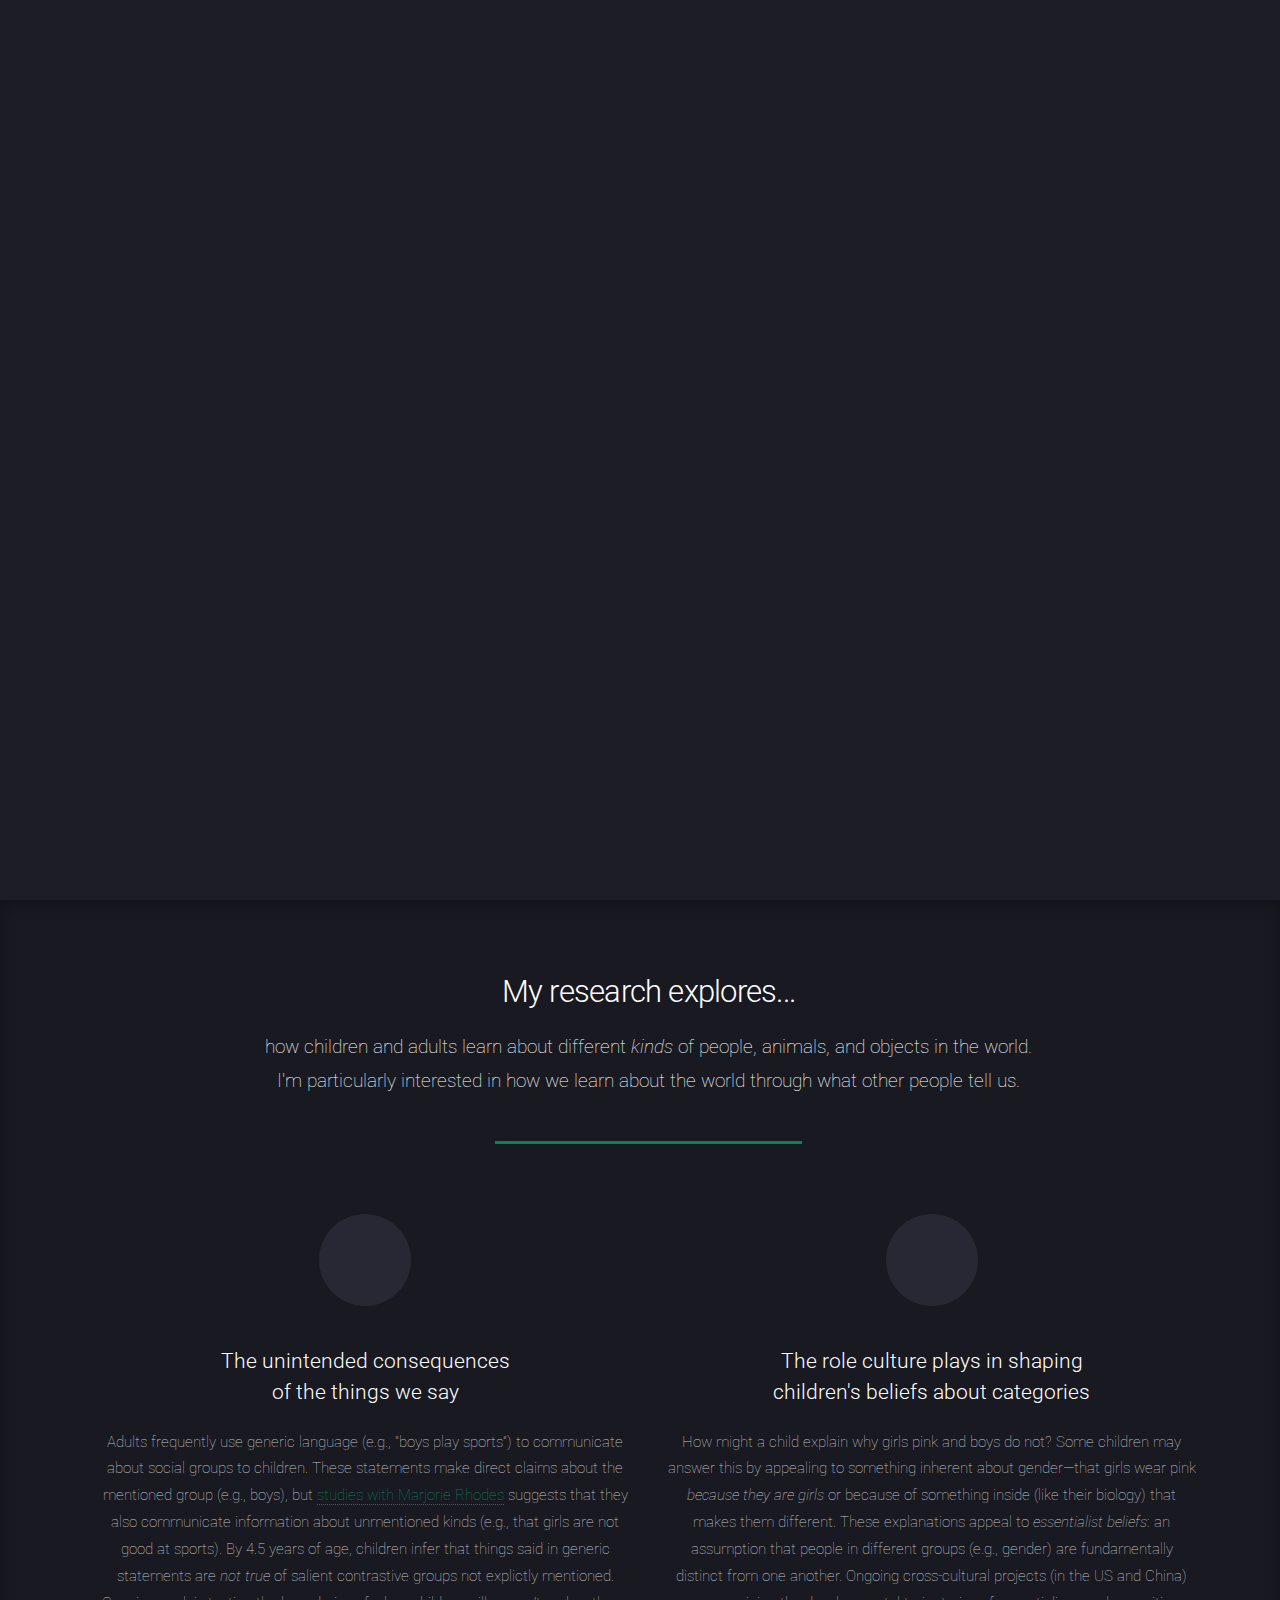
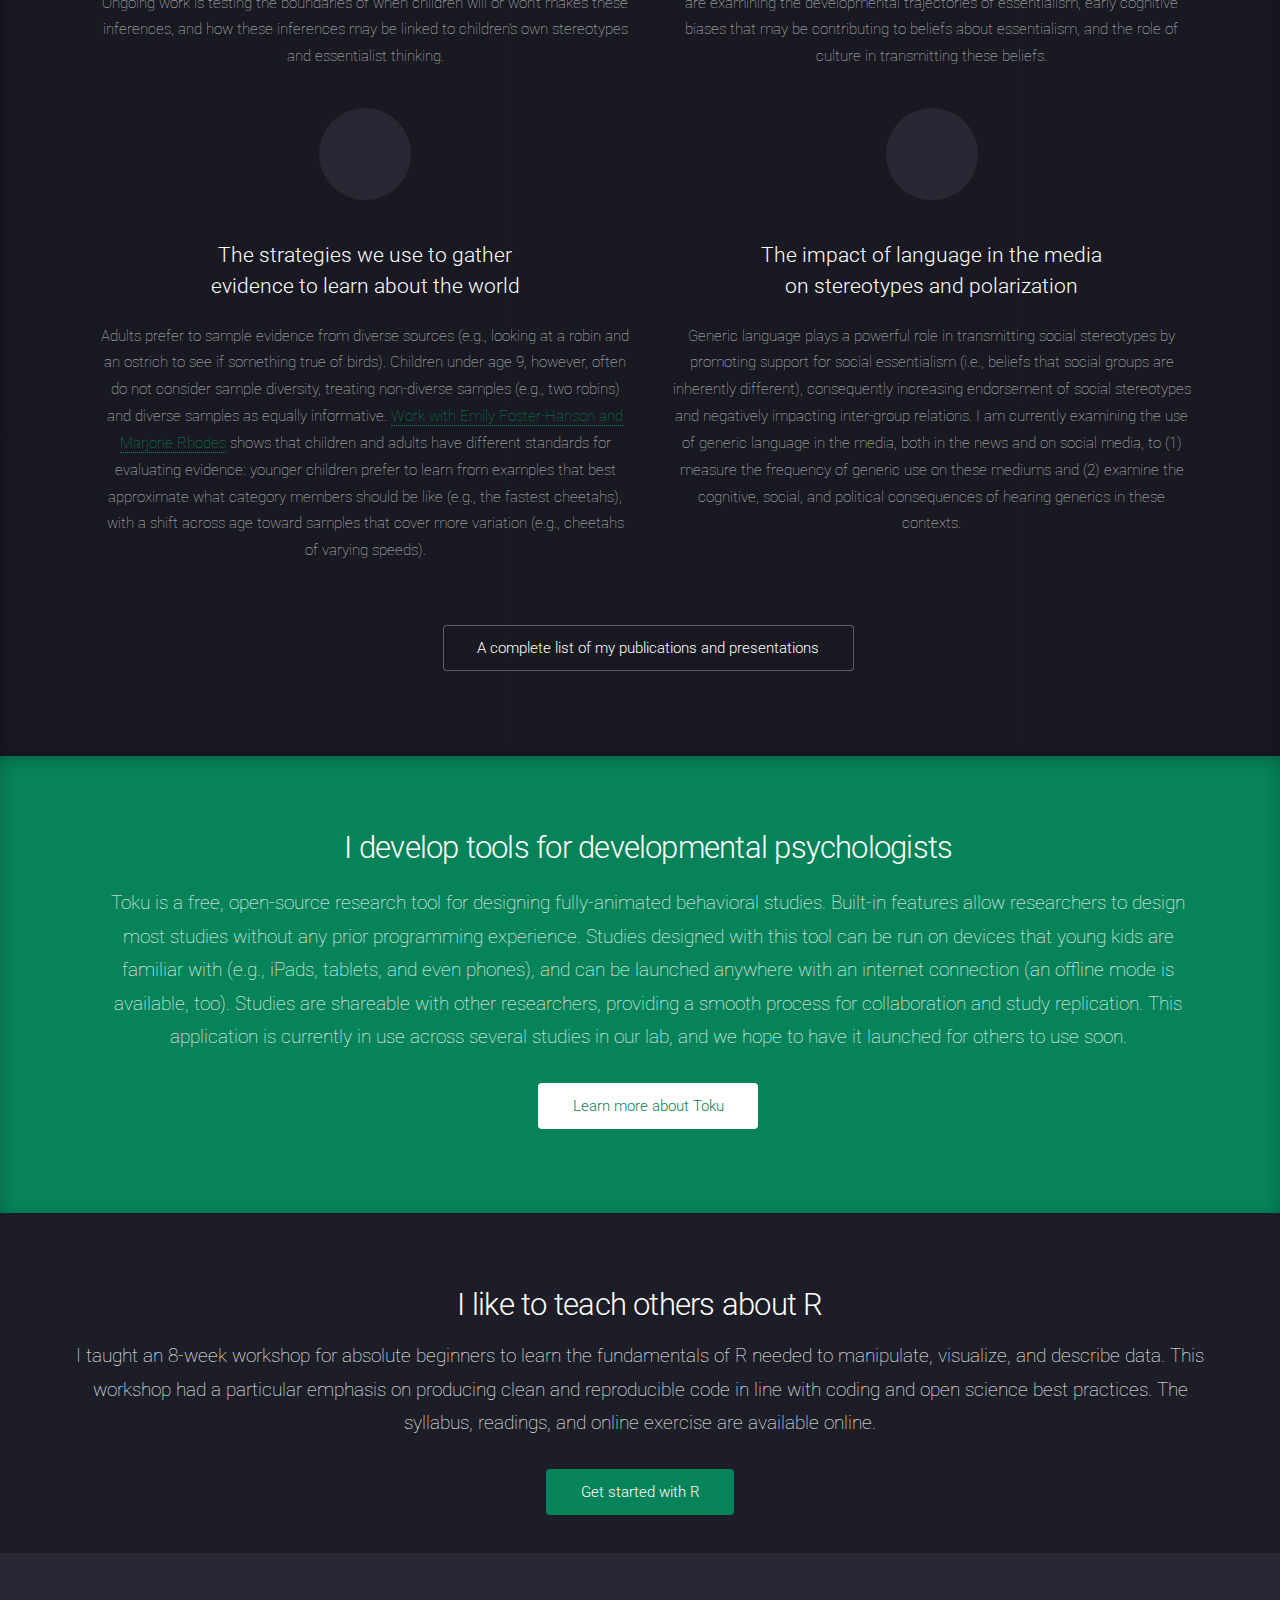
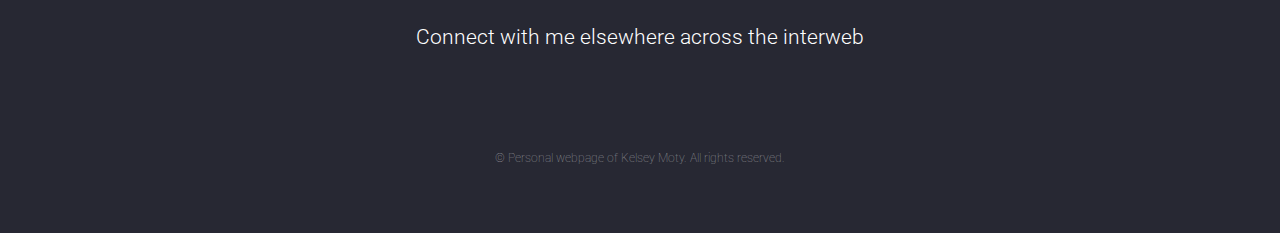
==== commit e2dd812c: "updated research descriptions" ====
--- a/index.html
+++ b/index.html
@@ -63,20 +63,35 @@
 						</header>
 						<div class="box alt">
 							<div class="row gtr-uniform">
-								<section class="col-4 col-6-medium col-12-xsmall">
+								<section class="col-6 col-6-medium col-12-xsmall">
 									<span class="icon solid alt major fa-comment"></span>
 									<h3>The unintended consequences<br>of the things we say</h3>
 									<p>Adults frequently use generic language (e.g., "boys play sports”) 
 									to communicate about social groups to children. These statements make direct 
-									claims about the mentioned group (e.g., boys), but studies with Marjorie Rhodes 
+									claims about the mentioned group (e.g., boys), but 
+									<a href="https://psyarxiv.com/zkjyr" target="_blank">studies with Marjorie Rhodes</a>
 									suggests that they also communicate information about unmentioned kinds (e.g., that 
 									girls are not good at sports). By 4.5 years of age, children infer that things said 
 									in generic statements are <i>not true</i> of salient contrastive groups not explictly 
-									mentioned.</p>
-								</section>
-								<section class="col-4 col-6-medium col-12-xsmall">
+									mentioned. Ongoing work is testing the boundaries of when children will or won't makes
+									these inferences, and how these inferences may be linked to children's own stereotypes
+								    and essentialist thinking.</p>
+								</section>
+								<section class="col-6 col-6-medium col-12-xsmall">
+									<span class="icon solid alt major fa-dna"></span>
+									<h3>The role culture plays in shaping <br>children's beliefs about categories</h3>
+									<p>How might a child explain why girls pink and boys do not? Some children may answer this by 
+									appealing to something inherent about gender—that girls wear pink <i>because they are girls</i> or 
+									because of something inside (like their biology) that makes them different. These explanations 
+									appeal to <i>essentialist beliefs</i>: an assumption that people in different groups (e.g., gender) 
+									are fundamentally distinct from one another. Ongoing cross-cultural projects (in the US and China) 
+									are examining the developmental trajectories of essentialism, early 
+									cognitive biases that may be contributing to beliefs about essentialism, and the role of culture in
+									transmitting these beliefs. </p>
+								</section>
+								<section class="col-6 col-6-medium col-12-xsmall">
 									<span class="icon solid alt major fa-flask"></span>
-									<h3>The strategies we use to gather evidence to learn about the world</h3>
+									<h3>The strategies we use to gather<br> evidence to learn about the world</h3>
 									<p>Adults prefer to sample evidence from diverse sources (e.g., 
 									looking at a robin and an ostrich to see if something true of birds). 
 									Children under age 9, however, often do not consider sample diversity,  
@@ -87,9 +102,9 @@
 									cheetahs), with a shift across age toward samples that cover more variation 
 									(e.g., cheetahs of varying speeds).</p>
 								</section>
-								<section class="col-4 col-6-medium col-12-xsmall">
+								<section class="col-6 col-6-medium col-12-xsmall">
 									<span class="icon solid alt major fa-chart-area"></span>
-									<h3>The impact of language in the media on stereotypes and polarization</h3>
+									<h3>The impact of language in the media<br>on stereotypes and polarization</h3>
 									<p>Generic language plays a powerful role in transmitting social stereotypes by
 									promoting support for social essentialism (i.e., beliefs that social groups are inherently 
 									different), consequently increasing endorsement of social stereotypes and negatively impacting inter-group 
@@ -98,21 +113,6 @@
 									and (2) examine the cognitive, social, and political consequences of hearing generics in 
 									these contexts.</p>
 								</section>
-								<!-- <section class="col-4 col-6-medium col-12-xsmall">
-									<span class="icon solid alt major fa-paper-plane"></span>
-									<h3>Non semper interdum</h3>
-									<p>Feugiat accumsan lorem eu ac lorem amet accumsan donec. Blandit orci porttitor.</p>
-								</section> -->
-								<!-- <section class="col-4 col-6-medium col-12-xsmall">
-									<span class="icon solid alt major fa-file"></span>
-									<h3>Odio laoreet accumsan</h3>
-									<p>Feugiat accumsan lorem eu ac lorem amet accumsan donec. Blandit orci porttitor.</p>
-								</section>
-								<section class="col-4 col-6-medium col-12-xsmall">
-									<span class="icon solid alt major fa-lock"></span>
-									<h3>Massa arcu accumsan</h3>
-									<p>Feugiat accumsan lorem eu ac lorem amet accumsan donec. Blandit orci porttitor.</p>
-								</section> -->
 							</div>
 						</div>
 						<footer class="major">
@@ -176,7 +176,7 @@
 						<li><a href="https://osf.io/d72tb/" class="ai ai-2x ai-osf icon-ai"><span class="label">OSF</span></a></li>
 					</ul>
 					<ul class="copyright">
-						<li>&copy; Personal webpage of Kelsey Moty. All rights reserved.</li><li>Design: <a href="http://html5up.net">HTML5 UP</a></li>
+						<li>&copy; Personal webpage of Kelsey Moty. All rights reserved.</li>
 					</ul>
 				</footer>
 
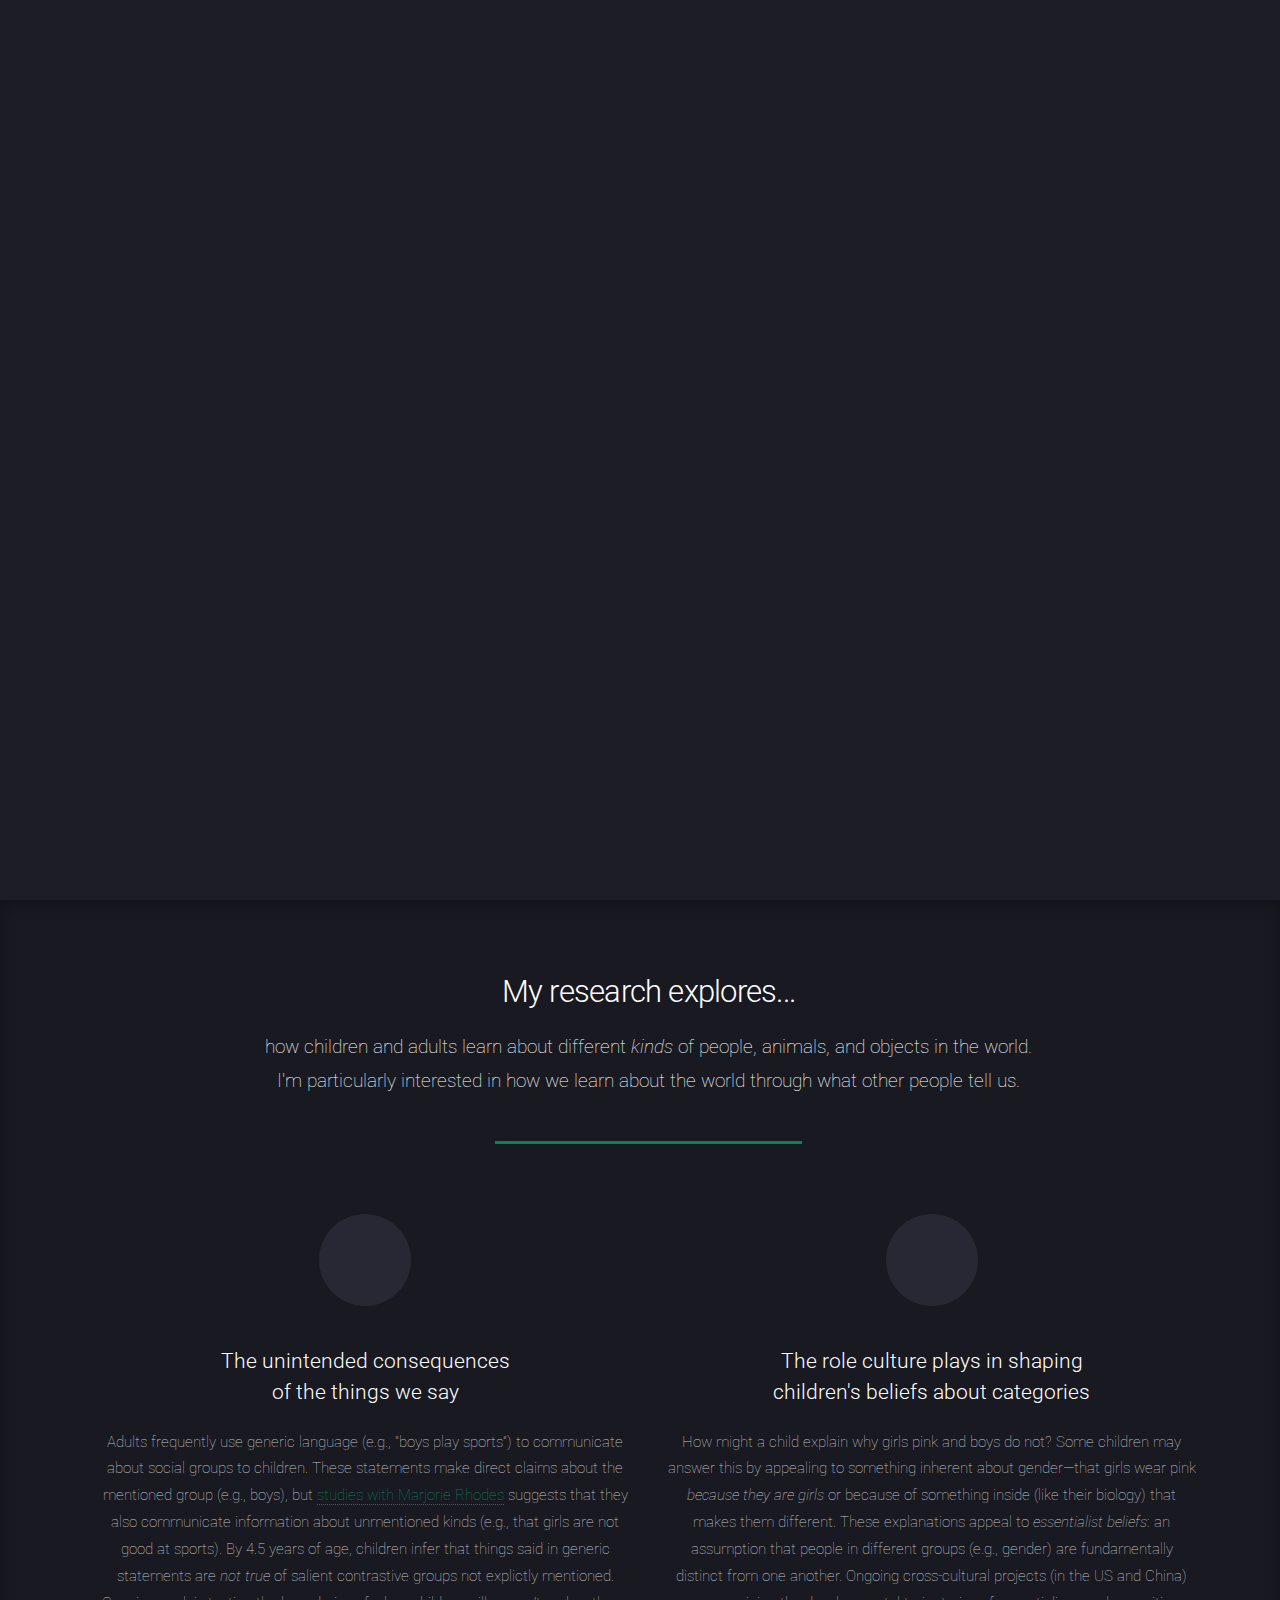
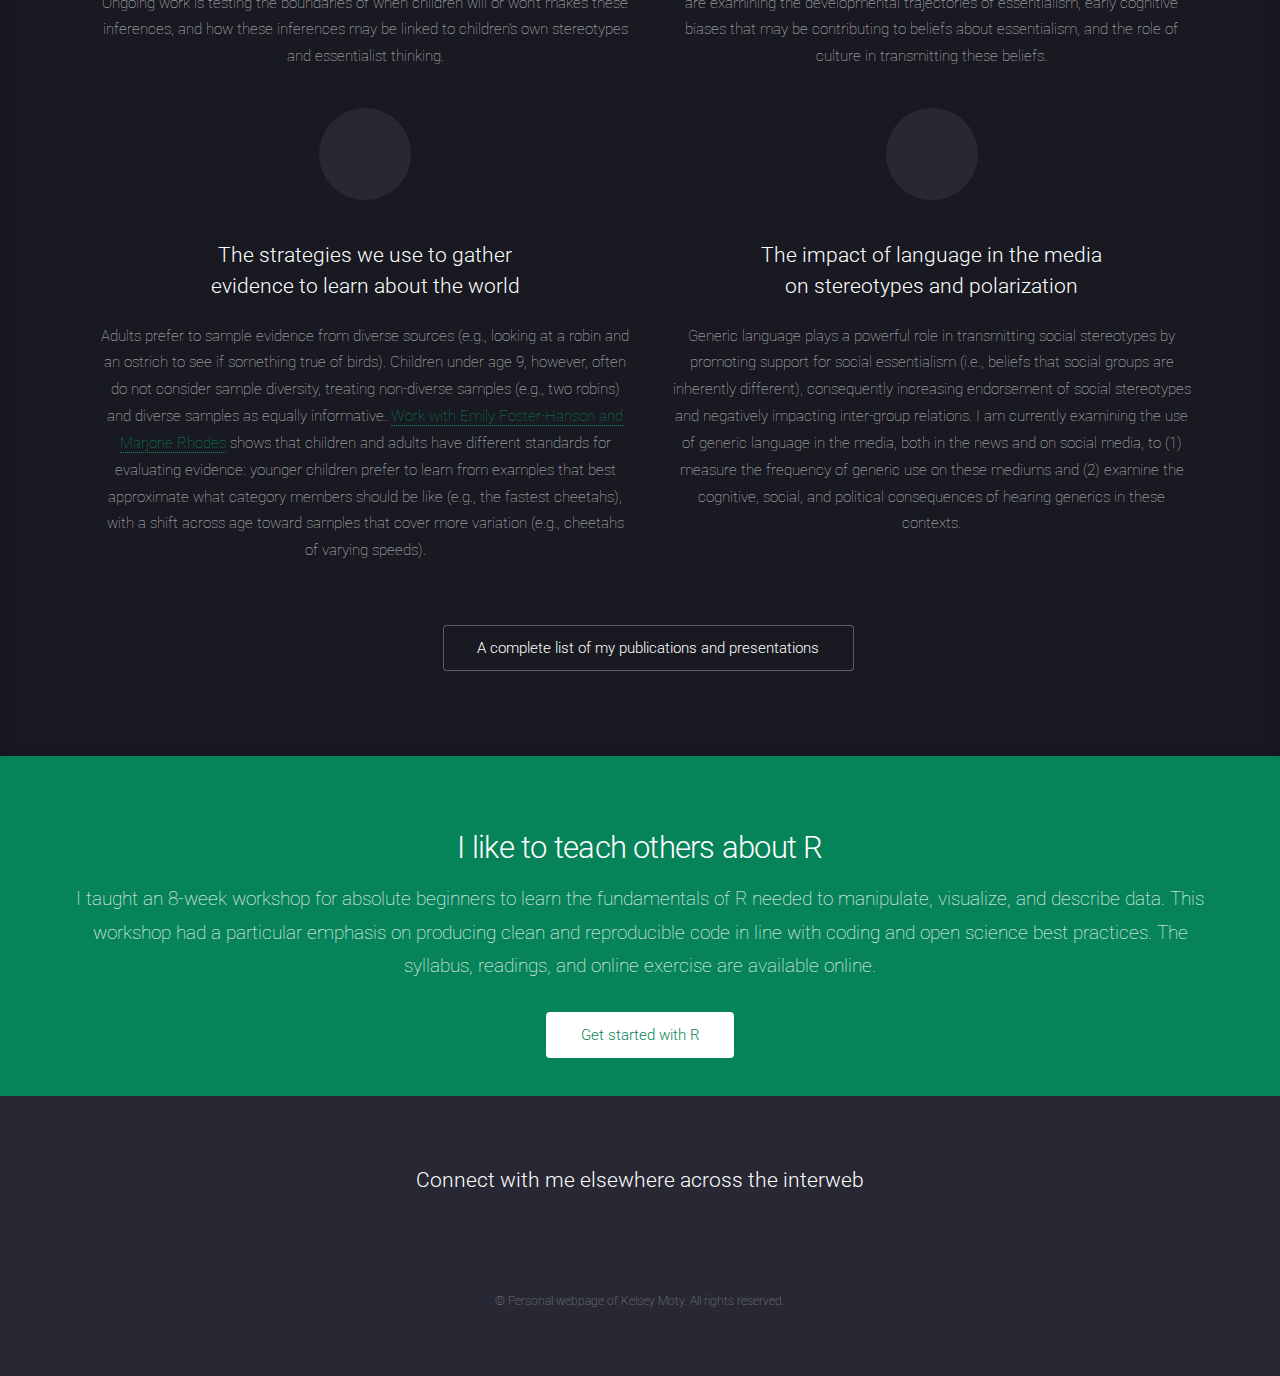
==== commit 3e9529a5: "update new job" ====
--- a/index.html
+++ b/index.html
@@ -35,15 +35,11 @@
 						<header>
 							<p><span class="image left"><img src="images/poland.jpg" alt="" /></span>
 								<h1 style="font-size: 30px;"><strong>Kelsey Moty</strong></h1>
-								<h3>I'm a psychology PhD student and NSF Graduate Research Fellow in 
-								<a href="http://kidconcepts.org" target="_blank">the Cognitive Development 
-								and Social Cognition Lab</a> at New York University. Broadly, I am interested
-								in how the language we use to talk about things influences how we think and learn
+								<h3>I'm a Clinical Assistant Professor at <a href="https://as.nyu.edu/faculty/kelsey-moty.html" target="_blank"> New York University</a>. Broadly, I am interested in how the language we use to talk about things influences how we think and learn
 								about the world.<br> <br>
 								
-								Before coming to NYU, I worked as a Pre-doctoral Research Associate in the Cognitive Development Lab 
-								at Lehigh University. I completed my undergraduate degree in Psychology and Linguistics 
-								(with a minor in Polish Language and Literature) at the University of California, Berkeley.
+								I completed my PhD in experimental psychology in <a href="http://kidconcepts.org" target="_blank">the Cognitive Development and Social Cognition Lab</a> at New York University. Before coming to NYU, I worked as a Pre-doctoral Research 
+								Associate in <a href="https://wordpress.lehigh.edu/incdrg/" target="_blank">the Cognitive Development Lab</a> at Lehigh University, and completed my undergraduate degree in Psychology and Linguistics (with a minor in Polish Language and Literature) at the University of California, Berkeley.
 							</h3>
 							</p>	
 						</header>
@@ -117,7 +113,7 @@
 						</div>
 						<footer class="major">
 							<ul class="actions special">
-								<li><a href="research.html" class="button">A complete list of my publications and presentations</a></li>
+								<li><a href="files/Moty_CV.pdf" target="_blank" class="button">A complete list of my publications and presentations</a></li>
 							</ul>
 						</footer>
 					</div>
@@ -126,7 +122,7 @@
 				</section>
 
 			<!-- Five -->
-				<section id="highlight2" class="wrapper style2 special fade">
+<!-- 				<section id="highlight2" class="wrapper style2 special fade">
 					<div class="content">
 						<div class="container">
 							<header>
@@ -144,10 +140,10 @@
 						</div>
 					</div>
 					<a href="#five" class="goto-next scrolly">Next</a>
-				</section>
+				</section> -->
 
 			<!-- Six -->
-				<section id="five" class="wrapper style1 special fade">
+				<section id="five" class="wrapper style2 special fade">
 					<div class="container">
 						<header>
 							<h2>I like to teach others about R</h2>
--- a/assets/css/main.css
+++ b/assets/css/main.css
@@ -117,6 +117,7 @@
 
 		a:hover {
 			color: #0e976a !important;
+			font-weight: 800;
 			border-bottom-color: transparent;
 		}
 
@@ -141,7 +142,7 @@
 	}
 
 		h1 a, h2 a, h3 a, h4 a, h5 a, h6 a {
-			color: inherit;
+			color: #07835a;
 			border: 0;
 		}
 
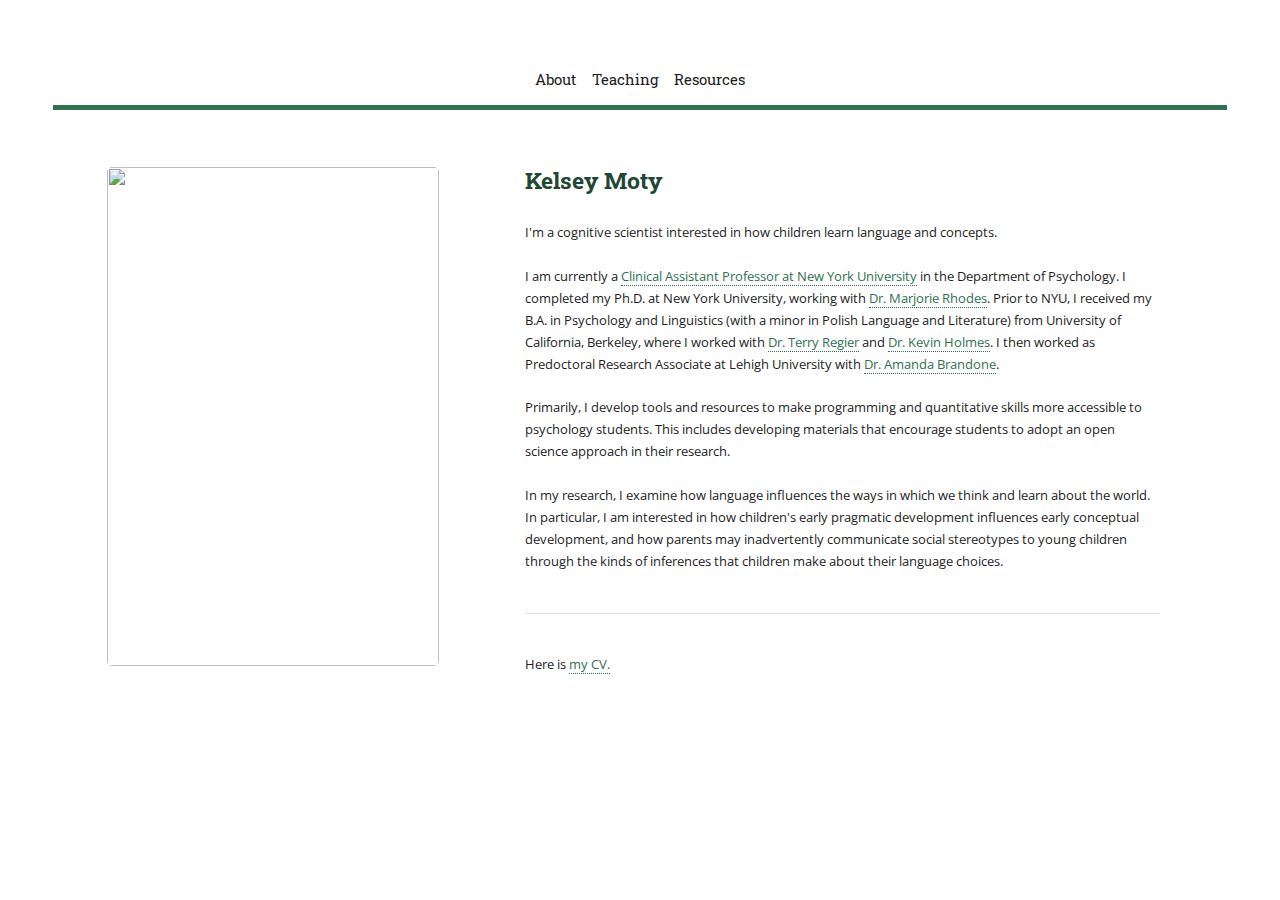
==== commit 66070c6c: "website update" ====
--- a/index.html
+++ b/index.html
@@ -1,257 +1,189 @@
 <!DOCTYPE HTML>
 <!--
-	Landed by HTML5 UP
+	Editorial by HTML5 UP
 	html5up.net | @ajlkn
 	Free for personal and commercial use under the CCA 3.0 license (html5up.net/license)
 -->
+
 <html>
 	<head>
 		<title>Kelsey Moty</title>
 		<meta charset="utf-8" />
 		<meta name="viewport" content="width=device-width, initial-scale=1, user-scalable=no" />
 		<link rel="stylesheet" href="assets/css/main.css" />
-		<link rel="stylesheet" href="assets/css/academicons.min.css"/>
-		<noscript><link rel="stylesheet" href="assets/css/noscript.css" /></noscript>
 	</head>
-	<body class="is-preload landing">
-		<div id="page-wrapper">
+	<body class="is-preload">
 
-			<!-- Header -->
-				<header id="header">
-					<h1 id="logo"><a href="index.html"></a></h1>
-					<nav id="nav">
-						<ul>
-							<li><a href="index.html">Home</a></li>
-							<li><a href="#highlight1" class="scrolly">Research</a></li>
-							<li><a href="files/Moty_CV.pdf" target="_blank">CV</a></li>
-							<li><a href="#footer" class="button primary scrolly">Connect with me</a></li>
-						</ul>
-					</nav>
-				</header>
+		<!-- Wrapper -->
+			<div id="wrapper">
 
-			<!-- Banner -->
-				<section id="banner">
-					<div class="content">
-						<header>
-							<p><span class="image left"><img src="images/poland.jpg" alt="" /></span>
-								<h1 style="font-size: 30px;"><strong>Kelsey Moty</strong></h1>
-								<h3>I'm a Clinical Assistant Professor at <a href="https://as.nyu.edu/faculty/kelsey-moty.html" target="_blank"> New York University</a>. Broadly, I am interested in how the language we use to talk about things influences how we think and learn
-								about the world.<br> <br>
-								
-								I completed my PhD in experimental psychology in <a href="http://kidconcepts.org" target="_blank">the Cognitive Development and Social Cognition Lab</a> at New York University. Before coming to NYU, I worked as a Pre-doctoral Research 
-								Associate in <a href="https://wordpress.lehigh.edu/incdrg/" target="_blank">the Cognitive Development Lab</a> at Lehigh University, and completed my undergraduate degree in Psychology and Linguistics (with a minor in Polish Language and Literature) at the University of California, Berkeley.
-							</h3>
-							</p>	
-						</header>
-						<!-- <span class="image"><img src="images/poland.jpg" alt="" /></span> -->
-					</div>
-					<a href="#highlight1" class="goto-next scrolly">Next</a>
-				</section>
+				<!-- Main -->
+					<div id="main">
+						<div class="inner">
 
-			<!-- Four -->
-				<section id="highlight1" class="wrapper style1 special fade-up">
-					<div class="content">
-					<div class="container">
-						<header class="major">
-							<h2>My research explores...</h2>
-							<p>	how children and adults learn about different <i>kinds</i> of people, animals, and objects in the world. <br>
-							I'm particularly interested in how we learn about the world through what other people tell us.</p>
-						</header>
-						<div class="box alt">
-							<div class="row gtr-uniform">
-								<section class="col-6 col-6-medium col-12-xsmall">
-									<span class="icon solid alt major fa-comment"></span>
-									<h3>The unintended consequences<br>of the things we say</h3>
-									<p>Adults frequently use generic language (e.g., "boys play sports”) 
-									to communicate about social groups to children. These statements make direct 
-									claims about the mentioned group (e.g., boys), but 
-									<a href="https://psyarxiv.com/zkjyr" target="_blank">studies with Marjorie Rhodes</a>
-									suggests that they also communicate information about unmentioned kinds (e.g., that 
-									girls are not good at sports). By 4.5 years of age, children infer that things said 
-									in generic statements are <i>not true</i> of salient contrastive groups not explictly 
-									mentioned. Ongoing work is testing the boundaries of when children will or won't makes
-									these inferences, and how these inferences may be linked to children's own stereotypes
-								    and essentialist thinking.</p>
+							<!-- Header -->
+								<header id="header">
+									<ul class="icons">
+										<li><a href="index.html" class="logo"><span class="label">About</span></a></li>
+										<li><a href="teaching.html" class="logo"><span class="label">Teaching</span></a></li>
+										<li><a href="resources.html" class="logo"><span class="label">Resources</span></a></li>
+									</ul>
+								</header>
+
+							<!-- Banner -->
+								<section id="banner">
+									<div class="image left object">
+										<img src="images/poland_uncropped.jpg" alt="" />
+									</div>
+									<div class="content">
+										<header>
+											<h2>Kelsey Moty</h2>
+										</header>
+										<p>I'm a cognitive scientist interested in how children learn language and concepts.
+										<br><br>
+										I am currently a <a href="https://as.nyu.edu/faculty/kelsey-moty.html" target="_blank">Clinical Assistant Professor at New York University</a> in the Department of Psychology. I completed my Ph.D. at New York University, working with <a href="https://kidconcepts.org" target="_blank">Dr. Marjorie Rhodes</a>. Prior to NYU, I received my B.A. in Psychology and Linguistics (with a minor in Polish Language and Literature) from University of California, Berkeley, where I worked with <a href="https://lclab.berkeley.edu/index.html" >Dr. Terry Regier</a> and <a href="https://www.reed.edu/psychology/thought-lab/" targer="_blank">Dr. Kevin Holmes</a>. I then worked as Predoctoral Research Associate at Lehigh University with <a href="https://wordpress.lehigh.edu/incdrg/" target="_blank">Dr. Amanda Brandone</a>.
+										<br><br> 
+										Primarily, I develop tools and resources to make programming and quantitative skills more accessible to psychology students. This includes developing materials that encourage students to adopt an open science approach in their research.<br><br> 
+										In my research, I examine how language influences the ways in which we think and learn about the world. In particular, I am interested in how children's early pragmatic development influences early conceptual development, and how parents may inadvertently communicate social stereotypes to young children through the kinds of inferences that children make about their language choices. 
+										</p>
+
+										<hr class="major" /> 
+
+										<p>Here is <a href="syllabi\Moty_CV_2024.pdf" targer="_blank">my CV.</a></p>
+									</div>
+									
 								</section>
-								<section class="col-6 col-6-medium col-12-xsmall">
-									<span class="icon solid alt major fa-dna"></span>
-									<h3>The role culture plays in shaping <br>children's beliefs about categories</h3>
-									<p>How might a child explain why girls pink and boys do not? Some children may answer this by 
-									appealing to something inherent about gender—that girls wear pink <i>because they are girls</i> or 
-									because of something inside (like their biology) that makes them different. These explanations 
-									appeal to <i>essentialist beliefs</i>: an assumption that people in different groups (e.g., gender) 
-									are fundamentally distinct from one another. Ongoing cross-cultural projects (in the US and China) 
-									are examining the developmental trajectories of essentialism, early 
-									cognitive biases that may be contributing to beliefs about essentialism, and the role of culture in
-									transmitting these beliefs. </p>
-								</section>
-								<section class="col-6 col-6-medium col-12-xsmall">
-									<span class="icon solid alt major fa-flask"></span>
-									<h3>The strategies we use to gather<br> evidence to learn about the world</h3>
-									<p>Adults prefer to sample evidence from diverse sources (e.g., 
-									looking at a robin and an ostrich to see if something true of birds). 
-									Children under age 9, however, often do not consider sample diversity,  
-									treating non-diverse samples (e.g., two robins) and diverse samples as equally 
-									informative. <a href="https://psyarxiv.com/gm96d/" target="_blank">Work with Emily Foster-Hanson and Marjorie Rhodes</a> 
-									shows that children and adults have different standards for evaluating evidence: younger children prefer 
-									to learn from examples that best approximate what category members should be like (e.g., the fastest 
-									cheetahs), with a shift across age toward samples that cover more variation 
-									(e.g., cheetahs of varying speeds).</p>
-								</section>
-								<section class="col-6 col-6-medium col-12-xsmall">
-									<span class="icon solid alt major fa-chart-area"></span>
-									<h3>The impact of language in the media<br>on stereotypes and polarization</h3>
-									<p>Generic language plays a powerful role in transmitting social stereotypes by
-									promoting support for social essentialism (i.e., beliefs that social groups are inherently 
-									different), consequently increasing endorsement of social stereotypes and negatively impacting inter-group 
-									relations. I am currently examining the use of generic language in the media, both in 
-									the news and on social media, to (1) measure the frequency of generic use on these mediums 
-									and (2) examine the cognitive, social, and political consequences of hearing generics in 
-									these contexts.</p>
-								</section>
-							</div>
-						</div>
-						<footer class="major">
-							<ul class="actions special">
-								<li><a href="files/Moty_CV.pdf" target="_blank" class="button">A complete list of my publications and presentations</a></li>
-							</ul>
-						</footer>
-					</div>
-					</div>
-					<a href="#highlight2" class="goto-next scrolly">Next</a>
-				</section>
 
-			<!-- Five -->
-<!-- 				<section id="highlight2" class="wrapper style2 special fade">
-					<div class="content">
-						<div class="container">
-							<header>
-								<h2>I develop tools for developmental psychologists</h2>
-								<p>Toku is a free, open-source research tool for designing fully-animated 
-								behavioral studies. Built-in features allow researchers to design most
-								studies without any prior programming experience. Studies designed with this tool can be run on
-								devices that young kids are familiar with (e.g., iPads, tablets, and even phones), and can be
-								launched anywhere with an internet connection (an offline mode is available, too). Studies are shareable with other researchers, providing a smooth process for
-								collaboration and study replication. This application is currently in use across several studies in
-								our lab, and we hope to have it launched for others to use soon. 
-								</p>
-								<a href="https://github.com/nyu-cdsc/toku" target="_blank" class="button primary">Learn more about Toku</a>
-							</header>
+								<!-- <hr class="major" /> -->
+
+							
+							<!-- Section -->
+								<!-- <section>
+									<header class="major">
+										<h2>So you want to learn how to use R?</h2>
+									</header>
+									<div class="posts">
+										<article>
+											<a href="#" class="image"><img src="images/pic01.jpg" alt="" /></a>
+											<h3>Interdum aenean</h3>
+											<p>Aenean ornare velit lacus, ac varius enim lorem ullamcorper dolore. Proin aliquam facilisis ante interdum. Sed nulla amet lorem feugiat tempus aliquam.</p>
+											<ul class="actions">
+												<li><a href="#" class="button">More</a></li>
+											</ul>
+										</article>
+										<article>
+											<a href="#" class="image"><img src="images/pic02.jpg" alt="" /></a>
+											<h3>Nulla amet dolore</h3>
+											<p>Aenean ornare velit lacus, ac varius enim lorem ullamcorper dolore. Proin aliquam facilisis ante interdum. Sed nulla amet lorem feugiat tempus aliquam.</p>
+											<ul class="actions">
+												<li><a href="#" class="button">More</a></li>
+											</ul>
+										</article>
+										<article>
+											<a href="#" class="image"><img src="images/pic03.jpg" alt="" /></a>
+											<h3>Tempus ullamcorper</h3>
+											<p>Aenean ornare velit lacus, ac varius enim lorem ullamcorper dolore. Proin aliquam facilisis ante interdum. Sed nulla amet lorem feugiat tempus aliquam.</p>
+											<ul class="actions">
+												<li><a href="#" class="button">More</a></li>
+											</ul>
+										</article>
+										<article>
+											<a href="#" class="image"><img src="images/pic04.jpg" alt="" /></a>
+											<h3>Sed etiam facilis</h3>
+											<p>Aenean ornare velit lacus, ac varius enim lorem ullamcorper dolore. Proin aliquam facilisis ante interdum. Sed nulla amet lorem feugiat tempus aliquam.</p>
+											<ul class="actions">
+												<li><a href="#" class="button">More</a></li>
+											</ul>
+										</article>
+										<article>
+											<a href="#" class="image"><img src="images/pic05.jpg" alt="" /></a>
+											<h3>Feugiat lorem aenean</h3>
+											<p>Aenean ornare velit lacus, ac varius enim lorem ullamcorper dolore. Proin aliquam facilisis ante interdum. Sed nulla amet lorem feugiat tempus aliquam.</p>
+											<ul class="actions">
+												<li><a href="#" class="button">More</a></li>
+											</ul>
+										</article>
+										<article>
+											<a href="#" class="image"><img src="images/pic06.jpg" alt="" /></a>
+											<h3>Amet varius aliquam</h3>
+											<p>Aenean ornare velit lacus, ac varius enim lorem ullamcorper dolore. Proin aliquam facilisis ante interdum. Sed nulla amet lorem feugiat tempus aliquam.</p>
+											<ul class="actions">
+												<li><a href="#" class="button">More</a></li>
+											</ul>
+										</article>
+									</div>
+								</section> -->
+
 						</div>
 					</div>
-					<a href="#five" class="goto-next scrolly">Next</a>
-				</section> -->
 
-			<!-- Six -->
-				<section id="five" class="wrapper style2 special fade">
-					<div class="container">
-						<header>
-							<h2>I like to teach others about R</h2>
-							<p>I taught an 8-week workshop for absolute beginners to learn the fundamentals of R needed to manipulate, visualize, and describe data. 
-							This workshop had a particular emphasis on producing clean and reproducible code in line with coding and open science best practices. 
-							The syllabus, readings, and online exercise are available online.</p>
-							<a href="https://nyu-cdsc.github.io/learningr" target="_blank" class="button primary">Get started with R</a>
-						</header>
-						<!-- <form method="post" action="#" class="cta">
-							<div class="row gtr-uniform gtr-50">
-								<div class="col-8 col-12-xsmall"><input type="email" name="email" id="email" placeholder="Your Email Address" /></div>
-								<div class="col-4 col-12-xsmall"><input type="submit" value="Get Started" class="fit primary" /></div>
-							</div>
-						</form> -->
-					</div>
-				</section>
+				<!-- Sidebar -->
+					<!-- <div id="sidebar">
+						<div class="inner"> -->
 
-			<!-- Footer -->
-				<footer id="footer">
-					<h3>Connect with me elsewhere across the interweb</h3> 
-					<ul class="icons">
-						<li><a href="https://twitter.com/kelseymoty" class="icon brands fa-twitter"><span class="label">Twitter</span></a></li>
-						<li><a href="https://www.linkedin.com/in/kelsey-moty-97596275" class="icon brands fa-linkedin-in"><span class="label">LinkedIn</span></a></li>
-						<li><a href="https://github.com/kelseymoty" class="icon brands fa-github"><span class="label">GitHub</span></a></li>
-						<li><a href="mailto:moty@nyu.edu" class="icon solid fa-envelope"><span class="label">Email</span></a></li>
-						<li><a href="https://osf.io/d72tb/" class="ai ai-2x ai-osf icon-ai"><span class="label">OSF</span></a></li>
-					</ul>
-					<ul class="copyright">
-						<li>&copy; Personal webpage of Kelsey Moty. All rights reserved.</li>
-					</ul>
-				</footer>
+							<!-- Search -->
+								<!-- <section id="search" class="alt">
+									<form method="post" action="#">
+										<input type="text" name="query" id="query" placeholder="Search" />
+									</form>
+								</section> -->
 
-		</div>
+
+
+							<!-- Section -->
+								<!-- <section>
+									<header class="major">
+										<h2>Ante interdum</h2>
+									</header>
+									<div class="mini-posts">
+										<article>
+											<a href="#" class="image"><img src="images/pic07.jpg" alt="" /></a>
+											<p>Aenean ornare velit lacus, ac varius enim lorem ullamcorper dolore aliquam.</p>
+										</article>
+										<article>
+											<a href="#" class="image"><img src="images/pic08.jpg" alt="" /></a>
+											<p>Aenean ornare velit lacus, ac varius enim lorem ullamcorper dolore aliquam.</p>
+										</article>
+										<article>
+											<a href="#" class="image"><img src="images/pic09.jpg" alt="" /></a>
+											<p>Aenean ornare velit lacus, ac varius enim lorem ullamcorper dolore aliquam.</p>
+										</article>
+									</div>
+									<ul class="actions">
+										<li><a href="#" class="button">More</a></li>
+									</ul>
+								</section> -->
+
+							<!-- Section -->
+								<!-- <section>
+									<header class="major">
+										<h2>Get in touch</h2>
+									</header>
+									<p>Sed varius enim lorem ullamcorper dolore aliquam aenean ornare velit lacus, ac varius enim lorem ullamcorper dolore. Proin sed aliquam facilisis ante interdum. Sed nulla amet lorem feugiat tempus aliquam.</p>
+									<ul class="contact">
+										<li class="icon solid fa-envelope"><a href="#">moty at nyu dot edu</a></li>
+										<li class="icon solid fa-phone">(000) 000-0000</li>
+										<li class="icon solid fa-home">1234 Somewhere Road #8254<br />
+										Nashville, TN 00000-0000</li>
+									</ul>
+								</section> -->
+
+							<!-- Footer -->
+								<!-- <footer id="footer">
+									<p class="copyright">&copy; Untitled. All rights reserved. Demo Images: <a href="https://unsplash.com">Unsplash</a>. Design: <a href="https://html5up.net">HTML5 UP</a>.</p>
+								</footer> -->
+
+						<!-- </div>
+					</div> -->
+
+			</div>
 
 		<!-- Scripts -->
 			<script src="assets/js/jquery.min.js"></script>
-			<script src="assets/js/jquery.scrolly.min.js"></script>
-			<script src="assets/js/jquery.dropotron.min.js"></script>
-			<script src="assets/js/jquery.scrollex.min.js"></script>
 			<script src="assets/js/browser.min.js"></script>
 			<script src="assets/js/breakpoints.min.js"></script>
 			<script src="assets/js/util.js"></script>
 			<script src="assets/js/main.js"></script>
 
 	</body>
-</html>
-
-
-			<!-- One -->
-				<!-- <section id="one" class="spotlight style1 bottom">
-					<span class="image fit main"><img src="images/pic02.jpg" alt="" /></span>
-					<div class="content">
-						<div class="container">
-							<div class="row">
-								<div class="col-4 col-12-medium">
-									<header>
-										<h2>Odio faucibus ipsum integer consequat</h2>
-										<p>Nascetur eu nibh vestibulum amet gravida nascetur praesent</p>
-									</header>
-								</div>
-								<div class="col-4 col-12-medium">
-									<p>Feugiat accumsan lorem eu ac lorem amet sed accumsan donec.
-									Blandit orci porttitor semper. Arcu phasellus tortor enim mi
-									nisi praesent dolor adipiscing. Integer mi sed nascetur cep aliquet
-									augue varius tempus lobortis porttitor accumsan consequat
-									adipiscing lorem dolor.</p>
-								</div>
-								<div class="col-4 col-12-medium">
-									<p>Morbi enim nascetur et placerat lorem sed iaculis neque ante
-									adipiscing adipiscing metus massa. Blandit orci porttitor semper.
-									Arcu phasellus tortor enim mi mi nisi praesent adipiscing. Integer
-									mi sed nascetur cep aliquet augue varius tempus. Feugiat lorem
-									ipsum dolor nullam.</p>
-								</div>
-							</div>
-						</div>
-					</div>
-					<a href="#two" class="goto-next scrolly">Next</a>
-				</section> -->
-
-			<!-- Two -->
-				<!-- <section id="two" class="spotlight style2 right">
-					<span class="image fit main"><img src="images/pic03.jpg" alt="" /></span>
-					<div class="content">
-						<header>
-							<h2>Interdum amet non magna accumsan</h2>
-							<p>Nunc commodo accumsan eget id nisi eu col volutpat magna</p>
-						</header>
-						<p>Feugiat accumsan lorem eu ac lorem amet ac arcu phasellus tortor enim mi mi nisi praesent adipiscing. Integer mi sed nascetur cep aliquet augue varius tempus lobortis porttitor lorem et accumsan consequat adipiscing lorem.</p>
-						<ul class="actions">
-							<li><a href="#" class="button">Learn More</a></li>
-						</ul>
-					</div>
-					<a href="#three" class="goto-next scrolly">Next</a>
-				</section> -->
-
-			<!-- Three -->
-				<!-- <section id="three" class="spotlight style3 left">
-					<span class="image fit main bottom"><img src="images/pic04.jpg" alt="" /></span>
-					<div class="content">
-						<header>
-							<h2>Interdum felis blandit praesent sed augue</h2>
-							<p>Accumsan integer ultricies aliquam vel massa sapien phasellus</p>
-						</header>
-						<p>Feugiat accumsan lorem eu ac lorem amet ac arcu phasellus tortor enim mi mi nisi praesent adipiscing. Integer mi sed nascetur cep aliquet augue varius tempus lobortis porttitor lorem et accumsan consequat adipiscing lorem.</p>
-						<ul class="actions">
-							<li><a href="#" class="button">Learn More</a></li>
-						</ul>
-					</div>
-					<a href="#four" class="goto-next scrolly">Next</a>
-				</section> -->+</html>--- a/assets/css/main.css
+++ b/assets/css/main.css
@@ -1,12 +1,10 @@
-@import url("fontawesome-all.min.css");
-@import url("https://fonts.googleapis.com/css?family=Roboto:100,300,100italic,300italic");
-
+@import url(fontawesome-all.min.css);
+@import url("https://fonts.googleapis.com/css?family=Open+Sans:400,600,400italic,600italic|Roboto+Slab:400,700");
 /*
-	Landed by HTML5 UP
+	Editorial by HTML5 UP
 	html5up.net | @ajlkn
 	Free for personal and commercial use under the CCA 3.0 license (html5up.net/license)
 */
-
 html, body, div, span, applet, object,
 iframe, h1, h2, h3, h4, h5, h6, p, blockquote,
 pre, a, abbr, acronym, address, big, cite,
@@ -18,4240 +16,2260 @@
 canvas, details, embed, figure, figcaption,
 footer, header, hgroup, menu, nav, output, ruby,
 section, summary, time, mark, audio, video {
-	margin: 0;
-	padding: 0;
-	border: 0;
-	font-size: 100%;
-	font: inherit;
-	vertical-align: baseline;}
+  margin: 0;
+  padding: 0;
+  border: 0;
+  font-size: 100%;
+  font: inherit;
+  vertical-align: baseline; }
 
 article, aside, details, figcaption, figure,
 footer, header, hgroup, menu, nav, section {
-	display: block;}
+  display: block; }
 
 body {
-	line-height: 1;
-}
+  line-height: 1; }
 
 ol, ul {
-	list-style: none;
-}
+  list-style: none; }
 
 blockquote, q {
-	quotes: none;
-}
-
-	blockquote:before, blockquote:after, q:before, q:after {
-		content: '';
-		content: none;
-	}
+  quotes: none; }
+  blockquote:before, blockquote:after, q:before, q:after {
+    content: '';
+    content: none; }
 
 table {
-	border-collapse: collapse;
-	border-spacing: 0;
-}
+  border-collapse: collapse;
+  border-spacing: 0; }
 
 body {
-	-webkit-text-size-adjust: none;
-}
+  -webkit-text-size-adjust: none; }
 
 mark {
-	background-color: transparent;
-	color: inherit;
-}
+  background-color: transparent;
+  color: inherit; }
 
 input::-moz-focus-inner {
-	border: 0;
-	padding: 0;
-}
+  border: 0;
+  padding: 0; }
 
 input, select, textarea {
-	-moz-appearance: none;
-	-webkit-appearance: none;
-	-ms-appearance: none;
-	appearance: none;
-}
+  -moz-appearance: none;
+  -webkit-appearance: none;
+  -ms-appearance: none;
+  appearance: none; }
 
 /* Basic */
-
-	html {
-		box-sizing: border-box;
-	}
-
-	*, *:before, *:after {
-		box-sizing: inherit;
-	}
-
-	html, body {
-		background: #1c1d26;
-	}
-
-	body.is-preload *, body.is-preload *:before, body.is-preload *:after {
-		-moz-animation: none !important;
-		-webkit-animation: none !important;
-		-ms-animation: none !important;
-		animation: none !important;
-		-moz-transition: none !important;
-		-webkit-transition: none !important;
-		-ms-transition: none !important;
-		transition: none !important;
-	}
-
-	body, input, select, textarea {
-		color: rgba(255, 255, 255, 0.75);
-		font-family: "Roboto", Helvetica, sans-serif;
-		font-size: 15pt;
-		font-weight: 100;
-		line-height: 1.75em;
-	}
-
-	a {
-		-moz-transition: border-color 0.2s ease-in-out, color 0.2s ease-in-out;
-		-webkit-transition: border-color 0.2s ease-in-out, color 0.2s ease-in-out;
-		-ms-transition: border-color 0.2s ease-in-out, color 0.2s ease-in-out;
-		transition: border-color 0.2s ease-in-out, color 0.2s ease-in-out;
-		border-bottom: dotted 1px;
-		color: #07835a;
-		text-decoration: none;
-	}
-
-		a:hover {
-			color: #0e976a !important;
-			font-weight: 800;
-			border-bottom-color: transparent;
-		}
-
-	strong, b {
-		color: #ffffff;
-		font-weight: 300;
-	}
-
-	em, i {
-		font-style: italic;
-	}
-
-	p {
-		margin: 0 0 2em 0;
-	}
-
-	h1, h2, h3, h4, h5, h6 {
-		color: #ffffff;
-		font-weight: 300;
-		line-height: 1em;
-		margin: 0 0 1em 0;
-	}
-
-		h1 a, h2 a, h3 a, h4 a, h5 a, h6 a {
-			color: #07835a;
-			border: 0;
-		}
-
-	h2 {
-		font-size: 2em;
-		line-height: 1.5em;
-		letter-spacing: -0.025em;
-	}
-
-	h3 {
-		font-size: 1.35em;
-		line-height: 1.5em;
-	}
-
-	h4 {
-		font-size: 1.1em;
-		line-height: 1.5em;
-	}
-
-	h5 {
-		font-size: 0.9em;
-		line-height: 1.5em;
-	}
-
-	h6 {
-		font-size: 0.7em;
-		line-height: 1.5em;
-	}
-
-	sub {
-		font-size: 0.8em;
-		position: relative;
-		top: 0.5em;
-	}
-
-	sup {
-		font-size: 0.8em;
-		position: relative;
-		top: -0.5em;
-	}
-
-	hr {
-		border: 0;
-		border-bottom: solid 1px rgba(255, 255, 255, 0.3);
-		margin: 3em 0;
-	}
-
-		hr.major {
-			margin: 4em 0;
-		}
-
-	blockquote {
-		border-left: solid 4px rgba(255, 255, 255, 0.3);
-		font-style: italic;
-		margin: 0 0 2em 0;
-		padding: 0.5em 0 0.5em 2em;
-	}
-
-	code {
-		background: rgba(255, 255, 255, 0.075);
-		border-radius: 4px;
-		font-family: "Courier New", monospace;
-		font-size: 0.9em;
-		margin: 0 0.25em;
-		padding: 0.25em 0.65em;
-	}
-
-	pre {
-		-webkit-overflow-scrolling: touch;
-		font-family: "Courier New", monospace;
-		font-size: 0.9em;
-		margin: 0 0 2em 0;
-	}
-
-		pre code {
-			display: block;
-			line-height: 1.75em;
-			padding: 1em 1.5em;
-			overflow-x: auto;
-		}
-
-	.align-left {
-		text-align: left;
-	}
-
-	.align-center {
-		text-align: center;
-	}
-
-	.align-right {
-		text-align: right;
-	}
-
-/* Loader */
-
-	@-moz-keyframes spinner-show {
-		0% {
-			opacity: 0;
-		}
-
-		100% {
-			opacity: 1;
-		}
-	}
-
-	@-webkit-keyframes spinner-show {
-		0% {
-			opacity: 0;
-		}
-
-		100% {
-			opacity: 1;
-		}
-	}
-
-	@-ms-keyframes spinner-show {
-		0% {
-			opacity: 0;
-		}
-
-		100% {
-			opacity: 1;
-		}
-	}
-
-	@keyframes spinner-show {
-		0% {
-			opacity: 0;
-		}
-
-		100% {
-			opacity: 1;
-		}
-	}
-
-	@-moz-keyframes spinner-hide {
-		0% {
-			color: rgba(255, 255, 255, 0.15);
-			z-index: 100001;
-			-moz-transform: scale(1) rotate(0deg);
-			-webkit-transform: scale(1) rotate(0deg);
-			-ms-transform: scale(1) rotate(0deg);
-			transform: scale(1) rotate(0deg);
-		}
-
-		99% {
-			color: #1c1d26;
-			z-index: 100001;
-			-moz-transform: scale(0.5) rotate(360deg);
-			-webkit-transform: scale(0.5) rotate(360deg);
-			-ms-transform: scale(0.5) rotate(360deg);
-			transform: scale(0.5) rotate(360deg);
-		}
-
-		100% {
-			color: #1c1d26;
-			z-index: -1;
-			-moz-transform: scale(0.5) rotate(360deg);
-			-webkit-transform: scale(0.5) rotate(360deg);
-			-ms-transform: scale(0.5) rotate(360deg);
-			transform: scale(0.5) rotate(360deg);
-		}
-	}
-
-	@-webkit-keyframes spinner-hide {
-		0% {
-			color: rgba(255, 255, 255, 0.15);
-			z-index: 100001;
-			-moz-transform: scale(1) rotate(0deg);
-			-webkit-transform: scale(1) rotate(0deg);
-			-ms-transform: scale(1) rotate(0deg);
-			transform: scale(1) rotate(0deg);
-		}
-
-		99% {
-			color: #1c1d26;
-			z-index: 100001;
-			-moz-transform: scale(0.5) rotate(360deg);
-			-webkit-transform: scale(0.5) rotate(360deg);
-			-ms-transform: scale(0.5) rotate(360deg);
-			transform: scale(0.5) rotate(360deg);
-		}
-
-		100% {
-			color: #1c1d26;
-			z-index: -1;
-			-moz-transform: scale(0.5) rotate(360deg);
-			-webkit-transform: scale(0.5) rotate(360deg);
-			-ms-transform: scale(0.5) rotate(360deg);
-			transform: scale(0.5) rotate(360deg);
-		}
-	}
-
-	@-ms-keyframes spinner-hide {
-		0% {
-			color: rgba(255, 255, 255, 0.15);
-			z-index: 100001;
-			-moz-transform: scale(1) rotate(0deg);
-			-webkit-transform: scale(1) rotate(0deg);
-			-ms-transform: scale(1) rotate(0deg);
-			transform: scale(1) rotate(0deg);
-		}
-
-		99% {
-			color: #1c1d26;
-			z-index: 100001;
-			-moz-transform: scale(0.5) rotate(360deg);
-			-webkit-transform: scale(0.5) rotate(360deg);
-			-ms-transform: scale(0.5) rotate(360deg);
-			transform: scale(0.5) rotate(360deg);
-		}
-
-		100% {
-			color: #1c1d26;
-			z-index: -1;
-			-moz-transform: scale(0.5) rotate(360deg);
-			-webkit-transform: scale(0.5) rotate(360deg);
-			-ms-transform: scale(0.5) rotate(360deg);
-			transform: scale(0.5) rotate(360deg);
-		}
-	}
-
-	@keyframes spinner-hide {
-		0% {
-			color: rgba(255, 255, 255, 0.15);
-			z-index: 100001;
-			-moz-transform: scale(1) rotate(0deg);
-			-webkit-transform: scale(1) rotate(0deg);
-			-ms-transform: scale(1) rotate(0deg);
-			transform: scale(1) rotate(0deg);
-		}
-
-		99% {
-			color: #1c1d26;
-			z-index: 100001;
-			-moz-transform: scale(0.5) rotate(360deg);
-			-webkit-transform: scale(0.5) rotate(360deg);
-			-ms-transform: scale(0.5) rotate(360deg);
-			transform: scale(0.5) rotate(360deg);
-		}
-
-		100% {
-			color: #1c1d26;
-			z-index: -1;
-			-moz-transform: scale(0.5) rotate(360deg);
-			-webkit-transform: scale(0.5) rotate(360deg);
-			-ms-transform: scale(0.5) rotate(360deg);
-			transform: scale(0.5) rotate(360deg);
-		}
-	}
-
-	@-moz-keyframes spinner-rotate {
-		0% {
-			-moz-transform: scale(1) rotate(0deg);
-			-webkit-transform: scale(1) rotate(0deg);
-			-ms-transform: scale(1) rotate(0deg);
-			transform: scale(1) rotate(0deg);
-		}
-
-		100% {
-			-moz-transform: scale(1) rotate(360deg);
-			-webkit-transform: scale(1) rotate(360deg);
-			-ms-transform: scale(1) rotate(360deg);
-			transform: scale(1) rotate(360deg);
-		}
-	}
-
-	@-webkit-keyframes spinner-rotate {
-		0% {
-			-moz-transform: scale(1) rotate(0deg);
-			-webkit-transform: scale(1) rotate(0deg);
-			-ms-transform: scale(1) rotate(0deg);
-			transform: scale(1) rotate(0deg);
-		}
-
-		100% {
-			-moz-transform: scale(1) rotate(360deg);
-			-webkit-transform: scale(1) rotate(360deg);
-			-ms-transform: scale(1) rotate(360deg);
-			transform: scale(1) rotate(360deg);
-		}
-	}
-
-	@-ms-keyframes spinner-rotate {
-		0% {
-			-moz-transform: scale(1) rotate(0deg);
-			-webkit-transform: scale(1) rotate(0deg);
-			-ms-transform: scale(1) rotate(0deg);
-			transform: scale(1) rotate(0deg);
-		}
-
-		100% {
-			-moz-transform: scale(1) rotate(360deg);
-			-webkit-transform: scale(1) rotate(360deg);
-			-ms-transform: scale(1) rotate(360deg);
-			transform: scale(1) rotate(360deg);
-		}
-	}
-
-	@keyframes spinner-rotate {
-		0% {
-			-moz-transform: scale(1) rotate(0deg);
-			-webkit-transform: scale(1) rotate(0deg);
-			-ms-transform: scale(1) rotate(0deg);
-			transform: scale(1) rotate(0deg);
-		}
-
-		100% {
-			-moz-transform: scale(1) rotate(360deg);
-			-webkit-transform: scale(1) rotate(360deg);
-			-ms-transform: scale(1) rotate(360deg);
-			transform: scale(1) rotate(360deg);
-		}
-	}
-
-	@-moz-keyframes overlay-hide {
-		0% {
-			opacity: 1;
-			z-index: 100000;
-		}
-
-		15% {
-			opacity: 1;
-			z-index: 100000;
-		}
-
-		99% {
-			opacity: 0;
-			z-index: 100000;
-		}
-
-		100% {
-			opacity: 0;
-			z-index: -1;
-		}
-	}
-
-	@-webkit-keyframes overlay-hide {
-		0% {
-			opacity: 1;
-			z-index: 100000;
-		}
-
-		15% {
-			opacity: 1;
-			z-index: 100000;
-		}
-
-		99% {
-			opacity: 0;
-			z-index: 100000;
-		}
-
-		100% {
-			opacity: 0;
-			z-index: -1;
-		}
-	}
-
-	@-ms-keyframes overlay-hide {
-		0% {
-			opacity: 1;
-			z-index: 100000;
-		}
-
-		15% {
-			opacity: 1;
-			z-index: 100000;
-		}
-
-		99% {
-			opacity: 0;
-			z-index: 100000;
-		}
-
-		100% {
-			opacity: 0;
-			z-index: -1;
-		}
-	}
-
-	@keyframes overlay-hide {
-		0% {
-			opacity: 1;
-			z-index: 100000;
-		}
-
-		15% {
-			opacity: 1;
-			z-index: 100000;
-		}
-
-		99% {
-			opacity: 0;
-			z-index: 100000;
-		}
-
-		100% {
-			opacity: 0;
-			z-index: -1;
-		}
-	}
-
-	body.landing {
-		text-decoration: none;
-	}
-
-		body.landing:before {
-			-moz-osx-font-smoothing: grayscale;
-			-webkit-font-smoothing: antialiased;
-			display: inline-block;
-			font-style: normal;
-			font-variant: normal;
-			text-rendering: auto;
-			line-height: 1;
-			text-transform: none !important;
-			font-family: 'Font Awesome 5 Free';
-			font-weight: 900;
-		}
-
-		body.landing:before {
-			-moz-animation: spinner-show 1.5s 1 0.25s ease forwards, spinner-hide 0.25s ease-in-out forwards !important;
-			-webkit-animation: spinner-show 1.5s 1 0.25s ease forwards, spinner-hide 0.25s ease-in-out forwards !important;
-			-ms-animation: spinner-show 1.5s 1 0.25s ease forwards, spinner-hide 0.25s ease-in-out forwards !important;
-			animation: spinner-show 1.5s 1 0.25s ease forwards, spinner-hide 0.25s ease-in-out forwards !important;
-			-moz-transform-origin: 50% 50%;
-			-webkit-transform-origin: 50% 50%;
-			-ms-transform-origin: 50% 50%;
-			transform-origin: 50% 50%;
-			color: rgba(255, 255, 255, 0.15);
-			content: '\f1ce';
-			cursor: default;
-			display: block;
-			font-size: 2em;
-			height: 2em;
-			left: 50%;
-			line-height: 2em;
-			margin: -1em 0 0 -1em;
-			opacity: 0;
-			position: fixed;
-			text-align: center;
-			top: 50%;
-			width: 2em;
-			z-index: -1;
-		}
-
-		body.landing:after {
-			-moz-animation: overlay-hide 1.5s ease-in forwards !important;
-			-webkit-animation: overlay-hide 1.5s ease-in forwards !important;
-			-ms-animation: overlay-hide 1.5s ease-in forwards !important;
-			animation: overlay-hide 1.5s ease-in forwards !important;
-			background: #1c1d26;
-			content: '';
-			display: block;
-			height: 100%;
-			left: 0;
-			opacity: 0;
-			position: fixed;
-			top: 0;
-			width: 100%;
-			z-index: -1;
-		}
-
-		body.landing.is-preload:before {
-			-moz-animation: spinner-show 1.5s 1 0.25s ease forwards, spinner-rotate 0.75s infinite linear !important;
-			-webkit-animation: spinner-show 1.5s 1 0.25s ease forwards, spinner-rotate 0.75s infinite linear !important;
-			-ms-animation: spinner-show 1.5s 1 0.25s ease forwards, spinner-rotate 0.75s infinite linear !important;
-			animation: spinner-show 1.5s 1 0.25s ease forwards, spinner-rotate 0.75s infinite linear !important;
-			z-index: 100001;
-		}
-
-		body.landing.is-preload:after {
-			-moz-animation: none !important;
-			-webkit-animation: none !important;
-			-ms-animation: none !important;
-			animation: none !important;
-			opacity: 1;
-			z-index: 100000;
-		}
-
-	@media (-webkit-min-device-pixel-ratio: 2) {
-
-		body.landing:before {
-			line-height: 2.025em;
-		}
-
-	}
-
-/* Container */
-
-	.container {
-		margin: 0 auto;
-		max-width: calc(100% - 4em);
-		width: 70em;
-	}
-
-		.container.xsmall {
-			width: 17.5em;
-		}
-
-		.container.small {
-			width: 35em;
-		}
-
-		.container.medium {
-			width: 52.5em;
-		}
-
-		.container.large {
-			width: 87.5em;
-		}
-
-		.container.xlarge {
-			width: 105em;
-		}
-
-		.container.max {
-			width: 100%;
-		}
-
-		@media screen and (max-width: 1280px) {
-
-			.container {
-				width: 90%;
-				max-width: 100%;
-			}
-
-		}
-
-		@media screen and (max-width: 980px) {
-
-			.container {
-				width: 100% !important;
-			}
-
-		}
+@-ms-viewport {
+  width: device-width; }
+
+body {
+  -ms-overflow-style: scrollbar; }
+
+@media screen and (max-width: 480px) {
+  html, body {
+    min-width: 320px; } }
+
+html {
+  box-sizing: border-box; }
+
+*, *:before, *:after {
+  box-sizing: inherit; }
+
+body {
+  background: #ffffff; }
+  body.is-preload *, body.is-preload *:before, body.is-preload *:after, body.is-resizing *, body.is-resizing *:before, body.is-resizing *:after {
+    -moz-animation: none !important;
+    -webkit-animation: none !important;
+    -ms-animation: none !important;
+    animation: none !important;
+    -moz-transition: none !important;
+    -webkit-transition: none !important;
+    -ms-transition: none !important;
+    transition: none !important; }
+
+/* Type */
+body, input, select, textarea {
+  color: #1e1e1e;
+  font-family: "Open Sans", sans-serif;
+  font-size: 13pt;
+  font-weight: 400;
+  line-height: 1.65; }
+  @media screen and (max-width: 1680px) {
+    body, input, select, textarea {
+      font-size: 11pt; } }
+  @media screen and (max-width: 1280px) {
+    body, input, select, textarea {
+      font-size: 10pt; } }
+  @media screen and (max-width: 360px) {
+    body, input, select, textarea {
+      font-size: 9pt; } }
+
+a {
+  -moz-transition: color 0.2s ease-in-out, border-bottom-color 0.2s ease-in-out;
+  -webkit-transition: color 0.2s ease-in-out, border-bottom-color 0.2s ease-in-out;
+  -ms-transition: color 0.2s ease-in-out, border-bottom-color 0.2s ease-in-out;
+  transition: color 0.2s ease-in-out, border-bottom-color 0.2s ease-in-out;
+  border-bottom: dotted 1px;
+  color: #2f7151;
+  text-decoration: none; }
+  a:hover {
+    border-bottom-color: #5ba883;
+    color: #5ba883 !important; }
+    a:hover strong {
+      color: inherit; }
+
+strong, b {
+  color: #3d4449;
+  font-weight: 600; }
+
+em, i {
+  font-style: italic; }
+
+p {
+  margin: 0 0 2em 0; }
+
+h1, h2, h3, h4, h5, h6 {
+  color: #1e4834;
+  font-family: "Roboto Slab", serif;
+  font-weight: 700;
+  line-height: 1.5;
+  margin: 0 0 1em 0; }
+  h1 a, h2 a, h3 a, h4 a, h5 a, h6 a {
+    color: inherit;
+    text-decoration: none;
+    border-bottom: 0; }
+
+h1 {
+  font-size: 4em;
+  margin: 0 0 0.5em 0;
+  line-height: 1.3; }
+
+h2 {
+  font-size: 1.75em; }
+
+h3 {
+  font-size: 1.25em; }
+
+h4 {
+  font-size: 1.1em; }
+
+h5 {
+  font-size: 0.9em; }
+
+h6 {
+  font-size: 0.7em; }
+
+@media screen and (max-width: 1680px) {
+  h1 {
+    font-size: 3.5em; } }
+
+@media screen and (max-width: 980px) {
+  h1 {
+    font-size: 3.25em; } }
+
+@media screen and (max-width: 736px) {
+  h1 {
+    font-size: 2em;
+    line-height: 1.4; }
+  h2 {
+    font-size: 1.5em; } }
+
+sub {
+  font-size: 0.8em;
+  position: relative;
+  top: 0.5em; }
+
+sup {
+  font-size: 0.8em;
+  position: relative;
+  top: -0.5em; }
+
+blockquote {
+  border-left: solid 3px rgba(210, 215, 217, 0.75);
+  font-style: italic;
+  margin: 0 0 2em 0;
+  padding: 0.5em 0 0.5em 2em; }
+
+code {
+  background: rgba(230, 235, 237, 0.25);
+  border-radius: 0.375em;
+  border: solid 1px rgba(210, 215, 217, 0.75);
+  font-family: "Courier New", monospace;
+  font-size: 0.9em;
+  margin: 0 0.25em;
+  padding: 0.25em 0.65em; }
+
+pre {
+  -webkit-overflow-scrolling: touch;
+  font-family: "Courier New", monospace;
+  font-size: 0.9em;
+  margin: 0 0 2em 0; }
+  pre code {
+    display: block;
+    line-height: 1.75;
+    padding: 1em 1.5em;
+    overflow-x: auto; }
+
+hr {
+  border: 0;
+  border-bottom: solid 1px rgba(210, 215, 217, 0.75);
+  margin: 2em 0; }
+  hr.major {
+    margin: 3em 0; }
+
+.align-left {
+  text-align: left; }
+
+.align-center {
+  text-align: center; }
+
+.align-right {
+  text-align: right; }
 
 /* Row */
-
-	.row {
-		display: flex;
-		flex-wrap: wrap;
-		box-sizing: border-box;
-		align-items: stretch;
-	}
-
-		.row > * {
-			box-sizing: border-box;
-		}
-
-		.row.gtr-uniform > * > :last-child {
-			margin-bottom: 0;
-		}
-
-		.row.aln-left {
-			justify-content: flex-start;
-		}
-
-		.row.aln-center {
-			justify-content: center;
-		}
-
-		.row.aln-right {
-			justify-content: flex-end;
-		}
-
-		.row.aln-top {
-			align-items: flex-start;
-		}
-
-		.row.aln-middle {
-			align-items: center;
-		}
-
-		.row.aln-bottom {
-			align-items: flex-end;
-		}
-
-		.row > .imp {
-			order: -1;
-		}
-
-		.row > .col-1 {
-			width: 8.33333%;
-		}
-
-		.row > .off-1 {
-			margin-left: 8.33333%;
-		}
-
-		.row > .col-2 {
-			width: 16.66667%;
-		}
-
-		.row > .off-2 {
-			margin-left: 16.66667%;
-		}
-
-		.row > .col-3 {
-			width: 25%;
-		}
-
-		.row > .off-3 {
-			margin-left: 25%;
-		}
-
-		.row > .col-4 {
-			width: 33.33333%;
-		}
-
-		.row > .off-4 {
-			margin-left: 33.33333%;
-		}
-
-		.row > .col-5 {
-			width: 41.66667%;
-		}
-
-		.row > .off-5 {
-			margin-left: 41.66667%;
-		}
-
-		.row > .col-6 {
-			width: 50%;
-		}
-
-		.row > .off-6 {
-			margin-left: 50%;
-		}
-
-		.row > .col-7 {
-			width: 58.33333%;
-		}
-
-		.row > .off-7 {
-			margin-left: 58.33333%;
-		}
-
-		.row > .col-8 {
-			width: 66.66667%;
-		}
-
-		.row > .off-8 {
-			margin-left: 66.66667%;
-		}
-
-		.row > .col-9 {
-			width: 75%;
-		}
-
-		.row > .off-9 {
-			margin-left: 75%;
-		}
-
-		.row > .col-10 {
-			width: 83.33333%;
-		}
-
-		.row > .off-10 {
-			margin-left: 83.33333%;
-		}
-
-		.row > .col-11 {
-			width: 91.66667%;
-		}
-
-		.row > .off-11 {
-			margin-left: 91.66667%;
-		}
-
-		.row > .col-12 {
-			width: 100%;
-		}
-
-		.row > .off-12 {
-			margin-left: 100%;
-		}
-
-		.row.gtr-0 {
-			margin-top: 0;
-			margin-left: 0em;
-		}
-
-			.row.gtr-0 > * {
-				padding: 0 0 0 0em;
-			}
-
-			.row.gtr-0.gtr-uniform {
-				margin-top: 0em;
-			}
-
-				.row.gtr-0.gtr-uniform > * {
-					padding-top: 0em;
-				}
-
-		.row.gtr-25 {
-			margin-top: 0;
-			margin-left: -0.625em;
-		}
-
-			.row.gtr-25 > * {
-				padding: 0 0 0 0.625em;
-			}
-
-			.row.gtr-25.gtr-uniform {
-				margin-top: -0.625em;
-			}
-
-				.row.gtr-25.gtr-uniform > * {
-					padding-top: 0.625em;
-				}
-
-		.row.gtr-50 {
-			margin-top: 0;
-			margin-left: -1.25em;
-		}
-
-			.row.gtr-50 > * {
-				padding: 0 0 0 1.25em;
-			}
-
-			.row.gtr-50.gtr-uniform {
-				margin-top: -1.25em;
-			}
-
-				.row.gtr-50.gtr-uniform > * {
-					padding-top: 1.25em;
-				}
-
-		.row {
-			margin-top: 0;
-			margin-left: -2.5em;
-		}
-
-			.row > * {
-				padding: 0 0 0 2.5em;
-			}
-
-			.row.gtr-uniform {
-				margin-top: -2.5em;
-			}
-
-				.row.gtr-uniform > * {
-					padding-top: 2.5em;
-				}
-
-		.row.gtr-150 {
-			margin-top: 0;
-			margin-left: -3.75em;
-		}
-
-			.row.gtr-150 > * {
-				padding: 0 0 0 3.75em;
-			}
-
-			.row.gtr-150.gtr-uniform {
-				margin-top: -3.75em;
-			}
-
-				.row.gtr-150.gtr-uniform > * {
-					padding-top: 3.75em;
-				}
-
-		.row.gtr-200 {
-			margin-top: 0;
-			margin-left: -5em;
-		}
-
-			.row.gtr-200 > * {
-				padding: 0 0 0 5em;
-			}
-
-			.row.gtr-200.gtr-uniform {
-				margin-top: -5em;
-			}
-
-				.row.gtr-200.gtr-uniform > * {
-					padding-top: 5em;
-				}
-
-		@media screen and (max-width: 1680px) {
-
-			.row {
-				display: flex;
-				flex-wrap: wrap;
-				box-sizing: border-box;
-				align-items: stretch;
-			}
-
-				.row > * {
-					box-sizing: border-box;
-				}
-
-				.row.gtr-uniform > * > :last-child {
-					margin-bottom: 0;
-				}
-
-				.row.aln-left {
-					justify-content: flex-start;
-				}
-
-				.row.aln-center {
-					justify-content: center;
-				}
-
-				.row.aln-right {
-					justify-content: flex-end;
-				}
-
-				.row.aln-top {
-					align-items: flex-start;
-				}
-
-				.row.aln-middle {
-					align-items: center;
-				}
-
-				.row.aln-bottom {
-					align-items: flex-end;
-				}
-
-				.row > .imp-xlarge {
-					order: -1;
-				}
-
-				.row > .col-1-xlarge {
-					width: 8.33333%;
-				}
-
-				.row > .off-1-xlarge {
-					margin-left: 8.33333%;
-				}
-
-				.row > .col-2-xlarge {
-					width: 16.66667%;
-				}
-
-				.row > .off-2-xlarge {
-					margin-left: 16.66667%;
-				}
-
-				.row > .col-3-xlarge {
-					width: 25%;
-				}
-
-				.row > .off-3-xlarge {
-					margin-left: 25%;
-				}
-
-				.row > .col-4-xlarge {
-					width: 33.33333%;
-				}
-
-				.row > .off-4-xlarge {
-					margin-left: 33.33333%;
-				}
-
-				.row > .col-5-xlarge {
-					width: 41.66667%;
-				}
-
-				.row > .off-5-xlarge {
-					margin-left: 41.66667%;
-				}
-
-				.row > .col-6-xlarge {
-					width: 50%;
-				}
-
-				.row > .off-6-xlarge {
-					margin-left: 50%;
-				}
-
-				.row > .col-7-xlarge {
-					width: 58.33333%;
-				}
-
-				.row > .off-7-xlarge {
-					margin-left: 58.33333%;
-				}
-
-				.row > .col-8-xlarge {
-					width: 66.66667%;
-				}
-
-				.row > .off-8-xlarge {
-					margin-left: 66.66667%;
-				}
-
-				.row > .col-9-xlarge {
-					width: 75%;
-				}
-
-				.row > .off-9-xlarge {
-					margin-left: 75%;
-				}
-
-				.row > .col-10-xlarge {
-					width: 83.33333%;
-				}
-
-				.row > .off-10-xlarge {
-					margin-left: 83.33333%;
-				}
-
-				.row > .col-11-xlarge {
-					width: 91.66667%;
-				}
-
-				.row > .off-11-xlarge {
-					margin-left: 91.66667%;
-				}
-
-				.row > .col-12-xlarge {
-					width: 100%;
-				}
-
-				.row > .off-12-xlarge {
-					margin-left: 100%;
-				}
-
-				.row.gtr-0 {
-					margin-top: 0;
-					margin-left: 0em;
-				}
-
-					.row.gtr-0 > * {
-						padding: 0 0 0 0em;
-					}
-
-					.row.gtr-0.gtr-uniform {
-						margin-top: 0em;
-					}
-
-						.row.gtr-0.gtr-uniform > * {
-							padding-top: 0em;
-						}
-
-				.row.gtr-25 {
-					margin-top: 0;
-					margin-left: -0.625em;
-				}
-
-					.row.gtr-25 > * {
-						padding: 0 0 0 0.625em;
-					}
-
-					.row.gtr-25.gtr-uniform {
-						margin-top: -0.625em;
-					}
-
-						.row.gtr-25.gtr-uniform > * {
-							padding-top: 0.625em;
-						}
-
-				.row.gtr-50 {
-					margin-top: 0;
-					margin-left: -1.25em;
-				}
-
-					.row.gtr-50 > * {
-						padding: 0 0 0 1.25em;
-					}
-
-					.row.gtr-50.gtr-uniform {
-						margin-top: -1.25em;
-					}
-
-						.row.gtr-50.gtr-uniform > * {
-							padding-top: 1.25em;
-						}
-
-				.row {
-					margin-top: 0;
-					margin-left: -2.5em;
-				}
-
-					.row > * {
-						padding: 0 0 0 2.5em;
-					}
-
-					.row.gtr-uniform {
-						margin-top: -2.5em;
-					}
-
-						.row.gtr-uniform > * {
-							padding-top: 2.5em;
-						}
-
-				.row.gtr-150 {
-					margin-top: 0;
-					margin-left: -3.75em;
-				}
-
-					.row.gtr-150 > * {
-						padding: 0 0 0 3.75em;
-					}
-
-					.row.gtr-150.gtr-uniform {
-						margin-top: -3.75em;
-					}
-
-						.row.gtr-150.gtr-uniform > * {
-							padding-top: 3.75em;
-						}
-
-				.row.gtr-200 {
-					margin-top: 0;
-					margin-left: -5em;
-				}
-
-					.row.gtr-200 > * {
-						padding: 0 0 0 5em;
-					}
-
-					.row.gtr-200.gtr-uniform {
-						margin-top: -5em;
-					}
-
-						.row.gtr-200.gtr-uniform > * {
-							padding-top: 5em;
-						}
-
-		}
-
-		@media screen and (max-width: 1280px) {
-
-			.row {
-				display: flex;
-				flex-wrap: wrap;
-				box-sizing: border-box;
-				align-items: stretch;
-			}
-
-				.row > * {
-					box-sizing: border-box;
-				}
-
-				.row.gtr-uniform > * > :last-child {
-					margin-bottom: 0;
-				}
-
-				.row.aln-left {
-					justify-content: flex-start;
-				}
-
-				.row.aln-center {
-					justify-content: center;
-				}
-
-				.row.aln-right {
-					justify-content: flex-end;
-				}
-
-				.row.aln-top {
-					align-items: flex-start;
-				}
-
-				.row.aln-middle {
-					align-items: center;
-				}
-
-				.row.aln-bottom {
-					align-items: flex-end;
-				}
-
-				.row > .imp-large {
-					order: -1;
-				}
-
-				.row > .col-1-large {
-					width: 8.33333%;
-				}
-
-				.row > .off-1-large {
-					margin-left: 8.33333%;
-				}
-
-				.row > .col-2-large {
-					width: 16.66667%;
-				}
-
-				.row > .off-2-large {
-					margin-left: 16.66667%;
-				}
-
-				.row > .col-3-large {
-					width: 25%;
-				}
-
-				.row > .off-3-large {
-					margin-left: 25%;
-				}
-
-				.row > .col-4-large {
-					width: 33.33333%;
-				}
-
-				.row > .off-4-large {
-					margin-left: 33.33333%;
-				}
-
-				.row > .col-5-large {
-					width: 41.66667%;
-				}
-
-				.row > .off-5-large {
-					margin-left: 41.66667%;
-				}
-
-				.row > .col-6-large {
-					width: 50%;
-				}
-
-				.row > .off-6-large {
-					margin-left: 50%;
-				}
-
-				.row > .col-7-large {
-					width: 58.33333%;
-				}
-
-				.row > .off-7-large {
-					margin-left: 58.33333%;
-				}
-
-				.row > .col-8-large {
-					width: 66.66667%;
-				}
-
-				.row > .off-8-large {
-					margin-left: 66.66667%;
-				}
-
-				.row > .col-9-large {
-					width: 75%;
-				}
-
-				.row > .off-9-large {
-					margin-left: 75%;
-				}
-
-				.row > .col-10-large {
-					width: 83.33333%;
-				}
-
-				.row > .off-10-large {
-					margin-left: 83.33333%;
-				}
-
-				.row > .col-11-large {
-					width: 91.66667%;
-				}
-
-				.row > .off-11-large {
-					margin-left: 91.66667%;
-				}
-
-				.row > .col-12-large {
-					width: 100%;
-				}
-
-				.row > .off-12-large {
-					margin-left: 100%;
-				}
-
-				.row.gtr-0 {
-					margin-top: 0;
-					margin-left: 0em;
-				}
-
-					.row.gtr-0 > * {
-						padding: 0 0 0 0em;
-					}
-
-					.row.gtr-0.gtr-uniform {
-						margin-top: 0em;
-					}
-
-						.row.gtr-0.gtr-uniform > * {
-							padding-top: 0em;
-						}
-
-				.row.gtr-25 {
-					margin-top: 0;
-					margin-left: -0.625em;
-				}
-
-					.row.gtr-25 > * {
-						padding: 0 0 0 0.625em;
-					}
-
-					.row.gtr-25.gtr-uniform {
-						margin-top: -0.625em;
-					}
-
-						.row.gtr-25.gtr-uniform > * {
-							padding-top: 0.625em;
-						}
-
-				.row.gtr-50 {
-					margin-top: 0;
-					margin-left: -1.25em;
-				}
-
-					.row.gtr-50 > * {
-						padding: 0 0 0 1.25em;
-					}
-
-					.row.gtr-50.gtr-uniform {
-						margin-top: -1.25em;
-					}
-
-						.row.gtr-50.gtr-uniform > * {
-							padding-top: 1.25em;
-						}
-
-				.row {
-					margin-top: 0;
-					margin-left: -2.5em;
-				}
-
-					.row > * {
-						padding: 0 0 0 2.5em;
-					}
-
-					.row.gtr-uniform {
-						margin-top: -2.5em;
-					}
-
-						.row.gtr-uniform > * {
-							padding-top: 2.5em;
-						}
-
-				.row.gtr-150 {
-					margin-top: 0;
-					margin-left: -3.75em;
-				}
-
-					.row.gtr-150 > * {
-						padding: 0 0 0 3.75em;
-					}
-
-					.row.gtr-150.gtr-uniform {
-						margin-top: -3.75em;
-					}
-
-						.row.gtr-150.gtr-uniform > * {
-							padding-top: 3.75em;
-						}
-
-				.row.gtr-200 {
-					margin-top: 0;
-					margin-left: -5em;
-				}
-
-					.row.gtr-200 > * {
-						padding: 0 0 0 5em;
-					}
-
-					.row.gtr-200.gtr-uniform {
-						margin-top: -5em;
-					}
-
-						.row.gtr-200.gtr-uniform > * {
-							padding-top: 5em;
-						}
-
-		}
-
-		@media screen and (max-width: 980px) {
-
-			.row {
-				display: flex;
-				flex-wrap: wrap;
-				box-sizing: border-box;
-				align-items: stretch;
-			}
-
-				.row > * {
-					box-sizing: border-box;
-				}
-
-				.row.gtr-uniform > * > :last-child {
-					margin-bottom: 0;
-				}
-
-				.row.aln-left {
-					justify-content: flex-start;
-				}
-
-				.row.aln-center {
-					justify-content: center;
-				}
-
-				.row.aln-right {
-					justify-content: flex-end;
-				}
-
-				.row.aln-top {
-					align-items: flex-start;
-				}
-
-				.row.aln-middle {
-					align-items: center;
-				}
-
-				.row.aln-bottom {
-					align-items: flex-end;
-				}
-
-				.row > .imp-medium {
-					order: -1;
-				}
-
-				.row > .col-1-medium {
-					width: 8.33333%;
-				}
-
-				.row > .off-1-medium {
-					margin-left: 8.33333%;
-				}
-
-				.row > .col-2-medium {
-					width: 16.66667%;
-				}
-
-				.row > .off-2-medium {
-					margin-left: 16.66667%;
-				}
-
-				.row > .col-3-medium {
-					width: 25%;
-				}
-
-				.row > .off-3-medium {
-					margin-left: 25%;
-				}
-
-				.row > .col-4-medium {
-					width: 33.33333%;
-				}
-
-				.row > .off-4-medium {
-					margin-left: 33.33333%;
-				}
-
-				.row > .col-5-medium {
-					width: 41.66667%;
-				}
-
-				.row > .off-5-medium {
-					margin-left: 41.66667%;
-				}
-
-				.row > .col-6-medium {
-					width: 50%;
-				}
-
-				.row > .off-6-medium {
-					margin-left: 50%;
-				}
-
-				.row > .col-7-medium {
-					width: 58.33333%;
-				}
-
-				.row > .off-7-medium {
-					margin-left: 58.33333%;
-				}
-
-				.row > .col-8-medium {
-					width: 66.66667%;
-				}
-
-				.row > .off-8-medium {
-					margin-left: 66.66667%;
-				}
-
-				.row > .col-9-medium {
-					width: 75%;
-				}
-
-				.row > .off-9-medium {
-					margin-left: 75%;
-				}
-
-				.row > .col-10-medium {
-					width: 83.33333%;
-				}
-
-				.row > .off-10-medium {
-					margin-left: 83.33333%;
-				}
-
-				.row > .col-11-medium {
-					width: 91.66667%;
-				}
-
-				.row > .off-11-medium {
-					margin-left: 91.66667%;
-				}
-
-				.row > .col-12-medium {
-					width: 100%;
-				}
-
-				.row > .off-12-medium {
-					margin-left: 100%;
-				}
-
-				.row.gtr-0 {
-					margin-top: 0;
-					margin-left: 0em;
-				}
-
-					.row.gtr-0 > * {
-						padding: 0 0 0 0em;
-					}
-
-					.row.gtr-0.gtr-uniform {
-						margin-top: 0em;
-					}
-
-						.row.gtr-0.gtr-uniform > * {
-							padding-top: 0em;
-						}
-
-				.row.gtr-25 {
-					margin-top: 0;
-					margin-left: -0.625em;
-				}
-
-					.row.gtr-25 > * {
-						padding: 0 0 0 0.625em;
-					}
-
-					.row.gtr-25.gtr-uniform {
-						margin-top: -0.625em;
-					}
-
-						.row.gtr-25.gtr-uniform > * {
-							padding-top: 0.625em;
-						}
-
-				.row.gtr-50 {
-					margin-top: 0;
-					margin-left: -1.25em;
-				}
-
-					.row.gtr-50 > * {
-						padding: 0 0 0 1.25em;
-					}
-
-					.row.gtr-50.gtr-uniform {
-						margin-top: -1.25em;
-					}
-
-						.row.gtr-50.gtr-uniform > * {
-							padding-top: 1.25em;
-						}
-
-				.row {
-					margin-top: 0;
-					margin-left: -2.5em;
-				}
-
-					.row > * {
-						padding: 0 0 0 2.5em;
-					}
-
-					.row.gtr-uniform {
-						margin-top: -2.5em;
-					}
-
-						.row.gtr-uniform > * {
-							padding-top: 2.5em;
-						}
-
-				.row.gtr-150 {
-					margin-top: 0;
-					margin-left: -3.75em;
-				}
-
-					.row.gtr-150 > * {
-						padding: 0 0 0 3.75em;
-					}
-
-					.row.gtr-150.gtr-uniform {
-						margin-top: -3.75em;
-					}
-
-						.row.gtr-150.gtr-uniform > * {
-							padding-top: 3.75em;
-						}
-
-				.row.gtr-200 {
-					margin-top: 0;
-					margin-left: -5em;
-				}
-
-					.row.gtr-200 > * {
-						padding: 0 0 0 5em;
-					}
-
-					.row.gtr-200.gtr-uniform {
-						margin-top: -5em;
-					}
-
-						.row.gtr-200.gtr-uniform > * {
-							padding-top: 5em;
-						}
-
-		}
-
-		@media screen and (max-width: 736px) {
-
-			.row {
-				display: flex;
-				flex-wrap: wrap;
-				box-sizing: border-box;
-				align-items: stretch;
-			}
-
-				.row > * {
-					box-sizing: border-box;
-				}
-
-				.row.gtr-uniform > * > :last-child {
-					margin-bottom: 0;
-				}
-
-				.row.aln-left {
-					justify-content: flex-start;
-				}
-
-				.row.aln-center {
-					justify-content: center;
-				}
-
-				.row.aln-right {
-					justify-content: flex-end;
-				}
-
-				.row.aln-top {
-					align-items: flex-start;
-				}
-
-				.row.aln-middle {
-					align-items: center;
-				}
-
-				.row.aln-bottom {
-					align-items: flex-end;
-				}
-
-				.row > .imp-small {
-					order: -1;
-				}
-
-				.row > .col-1-small {
-					width: 8.33333%;
-				}
-
-				.row > .off-1-small {
-					margin-left: 8.33333%;
-				}
-
-				.row > .col-2-small {
-					width: 16.66667%;
-				}
-
-				.row > .off-2-small {
-					margin-left: 16.66667%;
-				}
-
-				.row > .col-3-small {
-					width: 25%;
-				}
-
-				.row > .off-3-small {
-					margin-left: 25%;
-				}
-
-				.row > .col-4-small {
-					width: 33.33333%;
-				}
-
-				.row > .off-4-small {
-					margin-left: 33.33333%;
-				}
-
-				.row > .col-5-small {
-					width: 41.66667%;
-				}
-
-				.row > .off-5-small {
-					margin-left: 41.66667%;
-				}
-
-				.row > .col-6-small {
-					width: 50%;
-				}
-
-				.row > .off-6-small {
-					margin-left: 50%;
-				}
-
-				.row > .col-7-small {
-					width: 58.33333%;
-				}
-
-				.row > .off-7-small {
-					margin-left: 58.33333%;
-				}
-
-				.row > .col-8-small {
-					width: 66.66667%;
-				}
-
-				.row > .off-8-small {
-					margin-left: 66.66667%;
-				}
-
-				.row > .col-9-small {
-					width: 75%;
-				}
-
-				.row > .off-9-small {
-					margin-left: 75%;
-				}
-
-				.row > .col-10-small {
-					width: 83.33333%;
-				}
-
-				.row > .off-10-small {
-					margin-left: 83.33333%;
-				}
-
-				.row > .col-11-small {
-					width: 91.66667%;
-				}
-
-				.row > .off-11-small {
-					margin-left: 91.66667%;
-				}
-
-				.row > .col-12-small {
-					width: 100%;
-				}
-
-				.row > .off-12-small {
-					margin-left: 100%;
-				}
-
-				.row.gtr-0 {
-					margin-top: 0;
-					margin-left: 0em;
-				}
-
-					.row.gtr-0 > * {
-						padding: 0 0 0 0em;
-					}
-
-					.row.gtr-0.gtr-uniform {
-						margin-top: 0em;
-					}
-
-						.row.gtr-0.gtr-uniform > * {
-							padding-top: 0em;
-						}
-
-				.row.gtr-25 {
-					margin-top: 0;
-					margin-left: -0.625em;
-				}
-
-					.row.gtr-25 > * {
-						padding: 0 0 0 0.625em;
-					}
-
-					.row.gtr-25.gtr-uniform {
-						margin-top: -0.625em;
-					}
-
-						.row.gtr-25.gtr-uniform > * {
-							padding-top: 0.625em;
-						}
-
-				.row.gtr-50 {
-					margin-top: 0;
-					margin-left: -1.25em;
-				}
-
-					.row.gtr-50 > * {
-						padding: 0 0 0 1.25em;
-					}
-
-					.row.gtr-50.gtr-uniform {
-						margin-top: -1.25em;
-					}
-
-						.row.gtr-50.gtr-uniform > * {
-							padding-top: 1.25em;
-						}
-
-				.row {
-					margin-top: 0;
-					margin-left: -2.5em;
-				}
-
-					.row > * {
-						padding: 0 0 0 2.5em;
-					}
-
-					.row.gtr-uniform {
-						margin-top: -2.5em;
-					}
-
-						.row.gtr-uniform > * {
-							padding-top: 2.5em;
-						}
-
-				.row.gtr-150 {
-					margin-top: 0;
-					margin-left: -3.75em;
-				}
-
-					.row.gtr-150 > * {
-						padding: 0 0 0 3.75em;
-					}
-
-					.row.gtr-150.gtr-uniform {
-						margin-top: -3.75em;
-					}
-
-						.row.gtr-150.gtr-uniform > * {
-							padding-top: 3.75em;
-						}
-
-				.row.gtr-200 {
-					margin-top: 0;
-					margin-left: -5em;
-				}
-
-					.row.gtr-200 > * {
-						padding: 0 0 0 5em;
-					}
-
-					.row.gtr-200.gtr-uniform {
-						margin-top: -5em;
-					}
-
-						.row.gtr-200.gtr-uniform > * {
-							padding-top: 5em;
-						}
-
-		}
-
-		@media screen and (max-width: 480px) {
-
-			.row {
-				display: flex;
-				flex-wrap: wrap;
-				box-sizing: border-box;
-				align-items: stretch;
-			}
-
-				.row > * {
-					box-sizing: border-box;
-				}
-
-				.row.gtr-uniform > * > :last-child {
-					margin-bottom: 0;
-				}
-
-				.row.aln-left {
-					justify-content: flex-start;
-				}
-
-				.row.aln-center {
-					justify-content: center;
-				}
-
-				.row.aln-right {
-					justify-content: flex-end;
-				}
-
-				.row.aln-top {
-					align-items: flex-start;
-				}
-
-				.row.aln-middle {
-					align-items: center;
-				}
-
-				.row.aln-bottom {
-					align-items: flex-end;
-				}
-
-				.row > .imp-xsmall {
-					order: -1;
-				}
-
-				.row > .col-1-xsmall {
-					width: 8.33333%;
-				}
-
-				.row > .off-1-xsmall {
-					margin-left: 8.33333%;
-				}
-
-				.row > .col-2-xsmall {
-					width: 16.66667%;
-				}
-
-				.row > .off-2-xsmall {
-					margin-left: 16.66667%;
-				}
-
-				.row > .col-3-xsmall {
-					width: 25%;
-				}
-
-				.row > .off-3-xsmall {
-					margin-left: 25%;
-				}
-
-				.row > .col-4-xsmall {
-					width: 33.33333%;
-				}
-
-				.row > .off-4-xsmall {
-					margin-left: 33.33333%;
-				}
-
-				.row > .col-5-xsmall {
-					width: 41.66667%;
-				}
-
-				.row > .off-5-xsmall {
-					margin-left: 41.66667%;
-				}
-
-				.row > .col-6-xsmall {
-					width: 50%;
-				}
-
-				.row > .off-6-xsmall {
-					margin-left: 50%;
-				}
-
-				.row > .col-7-xsmall {
-					width: 58.33333%;
-				}
-
-				.row > .off-7-xsmall {
-					margin-left: 58.33333%;
-				}
-
-				.row > .col-8-xsmall {
-					width: 66.66667%;
-				}
-
-				.row > .off-8-xsmall {
-					margin-left: 66.66667%;
-				}
-
-				.row > .col-9-xsmall {
-					width: 75%;
-				}
-
-				.row > .off-9-xsmall {
-					margin-left: 75%;
-				}
-
-				.row > .col-10-xsmall {
-					width: 83.33333%;
-				}
-
-				.row > .off-10-xsmall {
-					margin-left: 83.33333%;
-				}
-
-				.row > .col-11-xsmall {
-					width: 91.66667%;
-				}
-
-				.row > .off-11-xsmall {
-					margin-left: 91.66667%;
-				}
-
-				.row > .col-12-xsmall {
-					width: 100%;
-				}
-
-				.row > .off-12-xsmall {
-					margin-left: 100%;
-				}
-
-				.row.gtr-0 {
-					margin-top: 0;
-					margin-left: 0em;
-				}
-
-					.row.gtr-0 > * {
-						padding: 0 0 0 0em;
-					}
-
-					.row.gtr-0.gtr-uniform {
-						margin-top: 0em;
-					}
-
-						.row.gtr-0.gtr-uniform > * {
-							padding-top: 0em;
-						}
-
-				.row.gtr-25 {
-					margin-top: 0;
-					margin-left: -0.625em;
-				}
-
-					.row.gtr-25 > * {
-						padding: 0 0 0 0.625em;
-					}
-
-					.row.gtr-25.gtr-uniform {
-						margin-top: -0.625em;
-					}
-
-						.row.gtr-25.gtr-uniform > * {
-							padding-top: 0.625em;
-						}
-
-				.row.gtr-50 {
-					margin-top: 0;
-					margin-left: -1.25em;
-				}
-
-					.row.gtr-50 > * {
-						padding: 0 0 0 1.25em;
-					}
-
-					.row.gtr-50.gtr-uniform {
-						margin-top: -1.25em;
-					}
-
-						.row.gtr-50.gtr-uniform > * {
-							padding-top: 1.25em;
-						}
-
-				.row {
-					margin-top: 0;
-					margin-left: -2.5em;
-				}
-
-					.row > * {
-						padding: 0 0 0 2.5em;
-					}
-
-					.row.gtr-uniform {
-						margin-top: -2.5em;
-					}
-
-						.row.gtr-uniform > * {
-							padding-top: 2.5em;
-						}
-
-				.row.gtr-150 {
-					margin-top: 0;
-					margin-left: -3.75em;
-				}
-
-					.row.gtr-150 > * {
-						padding: 0 0 0 3.75em;
-					}
-
-					.row.gtr-150.gtr-uniform {
-						margin-top: -3.75em;
-					}
-
-						.row.gtr-150.gtr-uniform > * {
-							padding-top: 3.75em;
-						}
-
-				.row.gtr-200 {
-					margin-top: 0;
-					margin-left: -5em;
-				}
-
-					.row.gtr-200 > * {
-						padding: 0 0 0 5em;
-					}
-
-					.row.gtr-200.gtr-uniform {
-						margin-top: -5em;
-					}
-
-						.row.gtr-200.gtr-uniform > * {
-							padding-top: 5em;
-						}
-
-		}
-
-/* Highlight */
-	#highlight1, #highlight2 {
-		background-attachment: fixed;
-		background-image: url("../../images/banner.jpg");
-		background-position: center center;
-		background-size: cover;
-		/* min-height: 100vh; */
-		position: relative;
-		text-align: center;
-		z-index: 21;
-	}
-
-		#highlight1 {
-			background-color: #292a30;
-		}
-
-		#highlight2 {
-			background-color: #07835a;
-		}
-
-		#highlight1:before, #highlight2:before {
-			content: '';
-			display: inline-block;
-			/* height: 100vh; */
-			vertical-align: middle;
-			width: 1%;
-		}
-
-		#highlight1:after, #highlight2:after {
-			content: '';
-			display: block;
-			height: 100%;
-			left: 0;
-			position: absolute;
-			top: 0;
-			width: 100%;
-			box-shadow: 0 0.25em 1em 0em inset rgba(0, 0, 0, 0.25);
-		}
-
-		#highlight1:after {
-			background-image: -moz-linear-gradient(top, rgba(23, 24, 32, 0.95), rgba(23, 24, 32, 0.95)), url("images/overlay.png");;
-			background-image: -webkit-linear-gradient(top, rgba(23, 24, 32, 0.95), rgba(23, 24, 32, 0.95)), url("images/overlay.png");;
-			background-image: -ms-linear-gradient(top, rgba(23, 24, 32, 0.95), rgba(23, 24, 32, 0.95)), url("images/overlay.png");;
-			background-image: linear-gradient(top, rgba(23, 24, 32, 0.95), rgba(23, 24, 32, 0.95)), url("images/overlay.png");;
-		}
-
-		#highlight2:after {
-			background-image: -moz-linear-gradient(top, rgba(7, 131, 90, 1), rgba(7, 131, 90, 1)), url("images/overlay.png");;
-			background-image: -webkit-linear-gradient(top, rgba(7, 131, 90, 1), rgba(7, 131, 90, 1)), url("images/overlay.png");;
-			background-image: -ms-linear-gradient(top, rgba(7, 131, 90, 1), rgba(7, 131, 90, 1)), url("images/overlay.png");;
-			background-image: linear-gradient(top, rgba(7, 131, 90, 1), rgba(7, 131, 90, 1)), url("images/overlay.png");;
-		}
-
-		#highlight2 .content, #highlight1 .content {
-			-moz-transform: translate(0,0);
-			-webkit-transform: translate(0,0);
-			-ms-transform: translate(0,0);
-			transform: translate(0,0);
-			-moz-transition: -moz-transform 1s ease, opacity 1s ease;
-			-webkit-transition: -webkit-transform 1s ease, opacity 1s ease;
-			-ms-transition: -ms-transform 1s ease, opacity 1s ease;
-			transition: transform 1s ease, opacity 1s ease;
-			display: inline-block;
-			max-width: 95%;
-			padding: 0 0 1em 0;
-			position: relative;
-			text-align: left;
-			vertical-align: middle;
-			z-index: 1;
-			text-align: center;
-		}
-
-			#highlight1 .content header {
-				display: inline-block;
-				vertical-align: middle;
-				padding: 0;
-			}
-
-			#highlight2 .content header {
-				display: inline-block;
-				vertical-align: middle;
-				padding: 0 0 2em 0;
-			}
-
-				#highlight1 .content header h2,
-				#highlight2 .content header h2 {
-					font-size: 2em;
-					margin: 0 0 .5em 0;
-				}
-
-				#highlight1 .content header p,
-				#highlight2 .content header p {
-					margin: 0 0 1.5em 0;
-					top: 0;
-				}
-
-			#highlight1 .content .image,
-			#highlight2 .content .image {
-				border-radius: 100%;
-				display: inline-block;
-				height: 30em;
-				vertical-align: middle;
-				width: 30em;
-				max-width: 100% !important;
-			}
-
-				#highlight1 .content .image img,
-				#highlight2 .content .image img {
-					/* border-radius: 100%; */
-					display: block;
-					height: 100%;
-					/* position: absolute;
-					left: -60px; */
-				}
-
-	body.is-touch #highlight1,
-	body.is-touch #highlight2 {
-		background-attachment: scroll;
-	}
+.row {
+  display: flex;
+  flex-wrap: wrap;
+  box-sizing: border-box;
+  align-items: stretch; }
+  .row > * {
+    box-sizing: border-box; }
+  .row.gtr-uniform > * > :last-child {
+    margin-bottom: 0; }
+  .row.aln-left {
+    justify-content: flex-start; }
+  .row.aln-center {
+    justify-content: center; }
+  .row.aln-right {
+    justify-content: flex-end; }
+  .row.aln-top {
+    align-items: flex-start; }
+  .row.aln-middle {
+    align-items: center; }
+  .row.aln-bottom {
+    align-items: flex-end; }
+  .row > .imp {
+    order: -1; }
+  .row > .col-1 {
+    width: 8.33333%; }
+  .row > .off-1 {
+    margin-left: 8.33333%; }
+  .row > .col-2 {
+    width: 16.66667%; }
+  .row > .off-2 {
+    margin-left: 16.66667%; }
+  .row > .col-3 {
+    width: 25%; }
+  .row > .off-3 {
+    margin-left: 25%; }
+  .row > .col-4 {
+    width: 33.33333%; }
+  .row > .off-4 {
+    margin-left: 33.33333%; }
+  .row > .col-5 {
+    width: 41.66667%; }
+  .row > .off-5 {
+    margin-left: 41.66667%; }
+  .row > .col-6 {
+    width: 50%; }
+  .row > .off-6 {
+    margin-left: 50%; }
+  .row > .col-7 {
+    width: 58.33333%; }
+  .row > .off-7 {
+    margin-left: 58.33333%; }
+  .row > .col-8 {
+    width: 66.66667%; }
+  .row > .off-8 {
+    margin-left: 66.66667%; }
+  .row > .col-9 {
+    width: 75%; }
+  .row > .off-9 {
+    margin-left: 75%; }
+  .row > .col-10 {
+    width: 83.33333%; }
+  .row > .off-10 {
+    margin-left: 83.33333%; }
+  .row > .col-11 {
+    width: 91.66667%; }
+  .row > .off-11 {
+    margin-left: 91.66667%; }
+  .row > .col-12 {
+    width: 100%; }
+  .row > .off-12 {
+    margin-left: 100%; }
+  .row.gtr-0 {
+    margin-top: 0;
+    margin-left: 0em; }
+    .row.gtr-0 > * {
+      padding: 0 0 0 0em; }
+    .row.gtr-0.gtr-uniform {
+      margin-top: 0em; }
+      .row.gtr-0.gtr-uniform > * {
+        padding-top: 0em; }
+  .row.gtr-25 {
+    margin-top: 0;
+    margin-left: -0.375em; }
+    .row.gtr-25 > * {
+      padding: 0 0 0 0.375em; }
+    .row.gtr-25.gtr-uniform {
+      margin-top: -0.375em; }
+      .row.gtr-25.gtr-uniform > * {
+        padding-top: 0.375em; }
+  .row.gtr-50 {
+    margin-top: 0;
+    margin-left: -0.75em; }
+    .row.gtr-50 > * {
+      padding: 0 0 0 0.75em; }
+    .row.gtr-50.gtr-uniform {
+      margin-top: -0.75em; }
+      .row.gtr-50.gtr-uniform > * {
+        padding-top: 0.75em; }
+  .row {
+    margin-top: 0;
+    margin-left: -1.5em; }
+    .row > * {
+      padding: 0 0 0 1.5em; }
+    .row.gtr-uniform {
+      margin-top: -1.5em; }
+      .row.gtr-uniform > * {
+        padding-top: 1.5em; }
+  .row.gtr-150 {
+    margin-top: 0;
+    margin-left: -2.25em; }
+    .row.gtr-150 > * {
+      padding: 0 0 0 2.25em; }
+    .row.gtr-150.gtr-uniform {
+      margin-top: -2.25em; }
+      .row.gtr-150.gtr-uniform > * {
+        padding-top: 2.25em; }
+  .row.gtr-200 {
+    margin-top: 0;
+    margin-left: -3em; }
+    .row.gtr-200 > * {
+      padding: 0 0 0 3em; }
+    .row.gtr-200.gtr-uniform {
+      margin-top: -3em; }
+      .row.gtr-200.gtr-uniform > * {
+        padding-top: 3em; }
+  @media screen and (max-width: 1680px) {
+    .row {
+      display: flex;
+      flex-wrap: wrap;
+      box-sizing: border-box;
+      align-items: stretch; }
+      .row > * {
+        box-sizing: border-box; }
+      .row.gtr-uniform > * > :last-child {
+        margin-bottom: 0; }
+      .row.aln-left {
+        justify-content: flex-start; }
+      .row.aln-center {
+        justify-content: center; }
+      .row.aln-right {
+        justify-content: flex-end; }
+      .row.aln-top {
+        align-items: flex-start; }
+      .row.aln-middle {
+        align-items: center; }
+      .row.aln-bottom {
+        align-items: flex-end; }
+      .row > .imp-xlarge {
+        order: -1; }
+      .row > .col-1-xlarge {
+        width: 8.33333%; }
+      .row > .off-1-xlarge {
+        margin-left: 8.33333%; }
+      .row > .col-2-xlarge {
+        width: 16.66667%; }
+      .row > .off-2-xlarge {
+        margin-left: 16.66667%; }
+      .row > .col-3-xlarge {
+        width: 25%; }
+      .row > .off-3-xlarge {
+        margin-left: 25%; }
+      .row > .col-4-xlarge {
+        width: 33.33333%; }
+      .row > .off-4-xlarge {
+        margin-left: 33.33333%; }
+      .row > .col-5-xlarge {
+        width: 41.66667%; }
+      .row > .off-5-xlarge {
+        margin-left: 41.66667%; }
+      .row > .col-6-xlarge {
+        width: 50%; }
+      .row > .off-6-xlarge {
+        margin-left: 50%; }
+      .row > .col-7-xlarge {
+        width: 58.33333%; }
+      .row > .off-7-xlarge {
+        margin-left: 58.33333%; }
+      .row > .col-8-xlarge {
+        width: 66.66667%; }
+      .row > .off-8-xlarge {
+        margin-left: 66.66667%; }
+      .row > .col-9-xlarge {
+        width: 75%; }
+      .row > .off-9-xlarge {
+        margin-left: 75%; }
+      .row > .col-10-xlarge {
+        width: 83.33333%; }
+      .row > .off-10-xlarge {
+        margin-left: 83.33333%; }
+      .row > .col-11-xlarge {
+        width: 91.66667%; }
+      .row > .off-11-xlarge {
+        margin-left: 91.66667%; }
+      .row > .col-12-xlarge {
+        width: 100%; }
+      .row > .off-12-xlarge {
+        margin-left: 100%; }
+      .row.gtr-0 {
+        margin-top: 0;
+        margin-left: 0em; }
+        .row.gtr-0 > * {
+          padding: 0 0 0 0em; }
+        .row.gtr-0.gtr-uniform {
+          margin-top: 0em; }
+          .row.gtr-0.gtr-uniform > * {
+            padding-top: 0em; }
+      .row.gtr-25 {
+        margin-top: 0;
+        margin-left: -0.375em; }
+        .row.gtr-25 > * {
+          padding: 0 0 0 0.375em; }
+        .row.gtr-25.gtr-uniform {
+          margin-top: -0.375em; }
+          .row.gtr-25.gtr-uniform > * {
+            padding-top: 0.375em; }
+      .row.gtr-50 {
+        margin-top: 0;
+        margin-left: -0.75em; }
+        .row.gtr-50 > * {
+          padding: 0 0 0 0.75em; }
+        .row.gtr-50.gtr-uniform {
+          margin-top: -0.75em; }
+          .row.gtr-50.gtr-uniform > * {
+            padding-top: 0.75em; }
+      .row {
+        margin-top: 0;
+        margin-left: -1.5em; }
+        .row > * {
+          padding: 0 0 0 1.5em; }
+        .row.gtr-uniform {
+          margin-top: -1.5em; }
+          .row.gtr-uniform > * {
+            padding-top: 1.5em; }
+      .row.gtr-150 {
+        margin-top: 0;
+        margin-left: -2.25em; }
+        .row.gtr-150 > * {
+          padding: 0 0 0 2.25em; }
+        .row.gtr-150.gtr-uniform {
+          margin-top: -2.25em; }
+          .row.gtr-150.gtr-uniform > * {
+            padding-top: 2.25em; }
+      .row.gtr-200 {
+        margin-top: 0;
+        margin-left: -3em; }
+        .row.gtr-200 > * {
+          padding: 0 0 0 3em; }
+        .row.gtr-200.gtr-uniform {
+          margin-top: -3em; }
+          .row.gtr-200.gtr-uniform > * {
+            padding-top: 3em; } }
+  @media screen and (max-width: 1280px) {
+    .row {
+      display: flex;
+      flex-wrap: wrap;
+      box-sizing: border-box;
+      align-items: stretch; }
+      .row > * {
+        box-sizing: border-box; }
+      .row.gtr-uniform > * > :last-child {
+        margin-bottom: 0; }
+      .row.aln-left {
+        justify-content: flex-start; }
+      .row.aln-center {
+        justify-content: center; }
+      .row.aln-right {
+        justify-content: flex-end; }
+      .row.aln-top {
+        align-items: flex-start; }
+      .row.aln-middle {
+        align-items: center; }
+      .row.aln-bottom {
+        align-items: flex-end; }
+      .row > .imp-large {
+        order: -1; }
+      .row > .col-1-large {
+        width: 8.33333%; }
+      .row > .off-1-large {
+        margin-left: 8.33333%; }
+      .row > .col-2-large {
+        width: 16.66667%; }
+      .row > .off-2-large {
+        margin-left: 16.66667%; }
+      .row > .col-3-large {
+        width: 25%; }
+      .row > .off-3-large {
+        margin-left: 25%; }
+      .row > .col-4-large {
+        width: 33.33333%; }
+      .row > .off-4-large {
+        margin-left: 33.33333%; }
+      .row > .col-5-large {
+        width: 41.66667%; }
+      .row > .off-5-large {
+        margin-left: 41.66667%; }
+      .row > .col-6-large {
+        width: 50%; }
+      .row > .off-6-large {
+        margin-left: 50%; }
+      .row > .col-7-large {
+        width: 58.33333%; }
+      .row > .off-7-large {
+        margin-left: 58.33333%; }
+      .row > .col-8-large {
+        width: 66.66667%; }
+      .row > .off-8-large {
+        margin-left: 66.66667%; }
+      .row > .col-9-large {
+        width: 75%; }
+      .row > .off-9-large {
+        margin-left: 75%; }
+      .row > .col-10-large {
+        width: 83.33333%; }
+      .row > .off-10-large {
+        margin-left: 83.33333%; }
+      .row > .col-11-large {
+        width: 91.66667%; }
+      .row > .off-11-large {
+        margin-left: 91.66667%; }
+      .row > .col-12-large {
+        width: 100%; }
+      .row > .off-12-large {
+        margin-left: 100%; }
+      .row.gtr-0 {
+        margin-top: 0;
+        margin-left: 0em; }
+        .row.gtr-0 > * {
+          padding: 0 0 0 0em; }
+        .row.gtr-0.gtr-uniform {
+          margin-top: 0em; }
+          .row.gtr-0.gtr-uniform > * {
+            padding-top: 0em; }
+      .row.gtr-25 {
+        margin-top: 0;
+        margin-left: -0.375em; }
+        .row.gtr-25 > * {
+          padding: 0 0 0 0.375em; }
+        .row.gtr-25.gtr-uniform {
+          margin-top: -0.375em; }
+          .row.gtr-25.gtr-uniform > * {
+            padding-top: 0.375em; }
+      .row.gtr-50 {
+        margin-top: 0;
+        margin-left: -0.75em; }
+        .row.gtr-50 > * {
+          padding: 0 0 0 0.75em; }
+        .row.gtr-50.gtr-uniform {
+          margin-top: -0.75em; }
+          .row.gtr-50.gtr-uniform > * {
+            padding-top: 0.75em; }
+      .row {
+        margin-top: 0;
+        margin-left: -1.5em; }
+        .row > * {
+          padding: 0 0 0 1.5em; }
+        .row.gtr-uniform {
+          margin-top: -1.5em; }
+          .row.gtr-uniform > * {
+            padding-top: 1.5em; }
+      .row.gtr-150 {
+        margin-top: 0;
+        margin-left: -2.25em; }
+        .row.gtr-150 > * {
+          padding: 0 0 0 2.25em; }
+        .row.gtr-150.gtr-uniform {
+          margin-top: -2.25em; }
+          .row.gtr-150.gtr-uniform > * {
+            padding-top: 2.25em; }
+      .row.gtr-200 {
+        margin-top: 0;
+        margin-left: -3em; }
+        .row.gtr-200 > * {
+          padding: 0 0 0 3em; }
+        .row.gtr-200.gtr-uniform {
+          margin-top: -3em; }
+          .row.gtr-200.gtr-uniform > * {
+            padding-top: 3em; } }
+  @media screen and (max-width: 980px) {
+    .row {
+      display: flex;
+      flex-wrap: wrap;
+      box-sizing: border-box;
+      align-items: stretch; }
+      .row > * {
+        box-sizing: border-box; }
+      .row.gtr-uniform > * > :last-child {
+        margin-bottom: 0; }
+      .row.aln-left {
+        justify-content: flex-start; }
+      .row.aln-center {
+        justify-content: center; }
+      .row.aln-right {
+        justify-content: flex-end; }
+      .row.aln-top {
+        align-items: flex-start; }
+      .row.aln-middle {
+        align-items: center; }
+      .row.aln-bottom {
+        align-items: flex-end; }
+      .row > .imp-medium {
+        order: -1; }
+      .row > .col-1-medium {
+        width: 8.33333%; }
+      .row > .off-1-medium {
+        margin-left: 8.33333%; }
+      .row > .col-2-medium {
+        width: 16.66667%; }
+      .row > .off-2-medium {
+        margin-left: 16.66667%; }
+      .row > .col-3-medium {
+        width: 25%; }
+      .row > .off-3-medium {
+        margin-left: 25%; }
+      .row > .col-4-medium {
+        width: 33.33333%; }
+      .row > .off-4-medium {
+        margin-left: 33.33333%; }
+      .row > .col-5-medium {
+        width: 41.66667%; }
+      .row > .off-5-medium {
+        margin-left: 41.66667%; }
+      .row > .col-6-medium {
+        width: 50%; }
+      .row > .off-6-medium {
+        margin-left: 50%; }
+      .row > .col-7-medium {
+        width: 58.33333%; }
+      .row > .off-7-medium {
+        margin-left: 58.33333%; }
+      .row > .col-8-medium {
+        width: 66.66667%; }
+      .row > .off-8-medium {
+        margin-left: 66.66667%; }
+      .row > .col-9-medium {
+        width: 75%; }
+      .row > .off-9-medium {
+        margin-left: 75%; }
+      .row > .col-10-medium {
+        width: 83.33333%; }
+      .row > .off-10-medium {
+        margin-left: 83.33333%; }
+      .row > .col-11-medium {
+        width: 91.66667%; }
+      .row > .off-11-medium {
+        margin-left: 91.66667%; }
+      .row > .col-12-medium {
+        width: 100%; }
+      .row > .off-12-medium {
+        margin-left: 100%; }
+      .row.gtr-0 {
+        margin-top: 0;
+        margin-left: 0em; }
+        .row.gtr-0 > * {
+          padding: 0 0 0 0em; }
+        .row.gtr-0.gtr-uniform {
+          margin-top: 0em; }
+          .row.gtr-0.gtr-uniform > * {
+            padding-top: 0em; }
+      .row.gtr-25 {
+        margin-top: 0;
+        margin-left: -0.375em; }
+        .row.gtr-25 > * {
+          padding: 0 0 0 0.375em; }
+        .row.gtr-25.gtr-uniform {
+          margin-top: -0.375em; }
+          .row.gtr-25.gtr-uniform > * {
+            padding-top: 0.375em; }
+      .row.gtr-50 {
+        margin-top: 0;
+        margin-left: -0.75em; }
+        .row.gtr-50 > * {
+          padding: 0 0 0 0.75em; }
+        .row.gtr-50.gtr-uniform {
+          margin-top: -0.75em; }
+          .row.gtr-50.gtr-uniform > * {
+            padding-top: 0.75em; }
+      .row {
+        margin-top: 0;
+        margin-left: -1.5em; }
+        .row > * {
+          padding: 0 0 0 1.5em; }
+        .row.gtr-uniform {
+          margin-top: -1.5em; }
+          .row.gtr-uniform > * {
+            padding-top: 1.5em; }
+      .row.gtr-150 {
+        margin-top: 0;
+        margin-left: -2.25em; }
+        .row.gtr-150 > * {
+          padding: 0 0 0 2.25em; }
+        .row.gtr-150.gtr-uniform {
+          margin-top: -2.25em; }
+          .row.gtr-150.gtr-uniform > * {
+            padding-top: 2.25em; }
+      .row.gtr-200 {
+        margin-top: 0;
+        margin-left: -3em; }
+        .row.gtr-200 > * {
+          padding: 0 0 0 3em; }
+        .row.gtr-200.gtr-uniform {
+          margin-top: -3em; }
+          .row.gtr-200.gtr-uniform > * {
+            padding-top: 3em; } }
+  @media screen and (max-width: 736px) {
+    .row {
+      display: flex;
+      flex-wrap: wrap;
+      box-sizing: border-box;
+      align-items: stretch; }
+      .row > * {
+        box-sizing: border-box; }
+      .row.gtr-uniform > * > :last-child {
+        margin-bottom: 0; }
+      .row.aln-left {
+        justify-content: flex-start; }
+      .row.aln-center {
+        justify-content: center; }
+      .row.aln-right {
+        justify-content: flex-end; }
+      .row.aln-top {
+        align-items: flex-start; }
+      .row.aln-middle {
+        align-items: center; }
+      .row.aln-bottom {
+        align-items: flex-end; }
+      .row > .imp-small {
+        order: -1; }
+      .row > .col-1-small {
+        width: 8.33333%; }
+      .row > .off-1-small {
+        margin-left: 8.33333%; }
+      .row > .col-2-small {
+        width: 16.66667%; }
+      .row > .off-2-small {
+        margin-left: 16.66667%; }
+      .row > .col-3-small {
+        width: 25%; }
+      .row > .off-3-small {
+        margin-left: 25%; }
+      .row > .col-4-small {
+        width: 33.33333%; }
+      .row > .off-4-small {
+        margin-left: 33.33333%; }
+      .row > .col-5-small {
+        width: 41.66667%; }
+      .row > .off-5-small {
+        margin-left: 41.66667%; }
+      .row > .col-6-small {
+        width: 50%; }
+      .row > .off-6-small {
+        margin-left: 50%; }
+      .row > .col-7-small {
+        width: 58.33333%; }
+      .row > .off-7-small {
+        margin-left: 58.33333%; }
+      .row > .col-8-small {
+        width: 66.66667%; }
+      .row > .off-8-small {
+        margin-left: 66.66667%; }
+      .row > .col-9-small {
+        width: 75%; }
+      .row > .off-9-small {
+        margin-left: 75%; }
+      .row > .col-10-small {
+        width: 83.33333%; }
+      .row > .off-10-small {
+        margin-left: 83.33333%; }
+      .row > .col-11-small {
+        width: 91.66667%; }
+      .row > .off-11-small {
+        margin-left: 91.66667%; }
+      .row > .col-12-small {
+        width: 100%; }
+      .row > .off-12-small {
+        margin-left: 100%; }
+      .row.gtr-0 {
+        margin-top: 0;
+        margin-left: 0em; }
+        .row.gtr-0 > * {
+          padding: 0 0 0 0em; }
+        .row.gtr-0.gtr-uniform {
+          margin-top: 0em; }
+          .row.gtr-0.gtr-uniform > * {
+            padding-top: 0em; }
+      .row.gtr-25 {
+        margin-top: 0;
+        margin-left: -0.375em; }
+        .row.gtr-25 > * {
+          padding: 0 0 0 0.375em; }
+        .row.gtr-25.gtr-uniform {
+          margin-top: -0.375em; }
+          .row.gtr-25.gtr-uniform > * {
+            padding-top: 0.375em; }
+      .row.gtr-50 {
+        margin-top: 0;
+        margin-left: -0.75em; }
+        .row.gtr-50 > * {
+          padding: 0 0 0 0.75em; }
+        .row.gtr-50.gtr-uniform {
+          margin-top: -0.75em; }
+          .row.gtr-50.gtr-uniform > * {
+            padding-top: 0.75em; }
+      .row {
+        margin-top: 0;
+        margin-left: -1.5em; }
+        .row > * {
+          padding: 0 0 0 1.5em; }
+        .row.gtr-uniform {
+          margin-top: -1.5em; }
+          .row.gtr-uniform > * {
+            padding-top: 1.5em; }
+      .row.gtr-150 {
+        margin-top: 0;
+        margin-left: -2.25em; }
+        .row.gtr-150 > * {
+          padding: 0 0 0 2.25em; }
+        .row.gtr-150.gtr-uniform {
+          margin-top: -2.25em; }
+          .row.gtr-150.gtr-uniform > * {
+            padding-top: 2.25em; }
+      .row.gtr-200 {
+        margin-top: 0;
+        margin-left: -3em; }
+        .row.gtr-200 > * {
+          padding: 0 0 0 3em; }
+        .row.gtr-200.gtr-uniform {
+          margin-top: -3em; }
+          .row.gtr-200.gtr-uniform > * {
+            padding-top: 3em; } }
+  @media screen and (max-width: 480px) {
+    .row {
+      display: flex;
+      flex-wrap: wrap;
+      box-sizing: border-box;
+      align-items: stretch; }
+      .row > * {
+        box-sizing: border-box; }
+      .row.gtr-uniform > * > :last-child {
+        margin-bottom: 0; }
+      .row.aln-left {
+        justify-content: flex-start; }
+      .row.aln-center {
+        justify-content: center; }
+      .row.aln-right {
+        justify-content: flex-end; }
+      .row.aln-top {
+        align-items: flex-start; }
+      .row.aln-middle {
+        align-items: center; }
+      .row.aln-bottom {
+        align-items: flex-end; }
+      .row > .imp-xsmall {
+        order: -1; }
+      .row > .col-1-xsmall {
+        width: 8.33333%; }
+      .row > .off-1-xsmall {
+        margin-left: 8.33333%; }
+      .row > .col-2-xsmall {
+        width: 16.66667%; }
+      .row > .off-2-xsmall {
+        margin-left: 16.66667%; }
+      .row > .col-3-xsmall {
+        width: 25%; }
+      .row > .off-3-xsmall {
+        margin-left: 25%; }
+      .row > .col-4-xsmall {
+        width: 33.33333%; }
+      .row > .off-4-xsmall {
+        margin-left: 33.33333%; }
+      .row > .col-5-xsmall {
+        width: 41.66667%; }
+      .row > .off-5-xsmall {
+        margin-left: 41.66667%; }
+      .row > .col-6-xsmall {
+        width: 50%; }
+      .row > .off-6-xsmall {
+        margin-left: 50%; }
+      .row > .col-7-xsmall {
+        width: 58.33333%; }
+      .row > .off-7-xsmall {
+        margin-left: 58.33333%; }
+      .row > .col-8-xsmall {
+        width: 66.66667%; }
+      .row > .off-8-xsmall {
+        margin-left: 66.66667%; }
+      .row > .col-9-xsmall {
+        width: 75%; }
+      .row > .off-9-xsmall {
+        margin-left: 75%; }
+      .row > .col-10-xsmall {
+        width: 83.33333%; }
+      .row > .off-10-xsmall {
+        margin-left: 83.33333%; }
+      .row > .col-11-xsmall {
+        width: 91.66667%; }
+      .row > .off-11-xsmall {
+        margin-left: 91.66667%; }
+      .row > .col-12-xsmall {
+        width: 100%; }
+      .row > .off-12-xsmall {
+        margin-left: 100%; }
+      .row.gtr-0 {
+        margin-top: 0;
+        margin-left: 0em; }
+        .row.gtr-0 > * {
+          padding: 0 0 0 0em; }
+        .row.gtr-0.gtr-uniform {
+          margin-top: 0em; }
+          .row.gtr-0.gtr-uniform > * {
+            padding-top: 0em; }
+      .row.gtr-25 {
+        margin-top: 0;
+        margin-left: -0.375em; }
+        .row.gtr-25 > * {
+          padding: 0 0 0 0.375em; }
+        .row.gtr-25.gtr-uniform {
+          margin-top: -0.375em; }
+          .row.gtr-25.gtr-uniform > * {
+            padding-top: 0.375em; }
+      .row.gtr-50 {
+        margin-top: 0;
+        margin-left: -0.75em; }
+        .row.gtr-50 > * {
+          padding: 0 0 0 0.75em; }
+        .row.gtr-50.gtr-uniform {
+          margin-top: -0.75em; }
+          .row.gtr-50.gtr-uniform > * {
+            padding-top: 0.75em; }
+      .row {
+        margin-top: 0;
+        margin-left: -1.5em; }
+        .row > * {
+          padding: 0 0 0 1.5em; }
+        .row.gtr-uniform {
+          margin-top: -1.5em; }
+          .row.gtr-uniform > * {
+            padding-top: 1.5em; }
+      .row.gtr-150 {
+        margin-top: 0;
+        margin-left: -2.25em; }
+        .row.gtr-150 > * {
+          padding: 0 0 0 2.25em; }
+        .row.gtr-150.gtr-uniform {
+          margin-top: -2.25em; }
+          .row.gtr-150.gtr-uniform > * {
+            padding-top: 2.25em; }
+      .row.gtr-200 {
+        margin-top: 0;
+        margin-left: -3em; }
+        .row.gtr-200 > * {
+          padding: 0 0 0 3em; }
+        .row.gtr-200.gtr-uniform {
+          margin-top: -3em; }
+          .row.gtr-200.gtr-uniform > * {
+            padding-top: 3em; } }
 
 /* Section/Article */
-
-	section.special, article.special {
-		text-align: center;
-	}
-
-	header p {
-		color: #ffffff;
-		position: relative;
-		margin: 0 0 1.5em 0;
-	}
-
-	header h2 + p {
-		font-size: 1.25em;
-		margin-top: -1em;
-		line-height: 1.75em;
-	}
-
-	header h3 + p {
-		font-size: 1.1em;
-		margin-top: -0.8em;
-		line-height: 1.75em;
-	}
-
-	header h4 + p,
-	header h5 + p,
-	header h6 + p {
-		font-size: 0.9em;
-		margin-top: -0.6em;
-		line-height: 1.5em;
-	}
-
-	header.major {
-		margin: 0 0 4em 0;
-		position: relative;
-		text-align: center;
-	}
-
-		header.major:after {
-			background: #07835a;
-			content: '';
-			display: inline-block;
-			height: 0.2em;
-			max-width: 20em;
-			width: 75%;
-		}
-
-	footer.major {
-		margin: 4em 0 0 0;
-	}
+section.special, article.special {
+  text-align: center; }
+
+header p {
+  font-family: "Roboto Slab", serif;
+  font-size: 1em;
+  font-weight: 400;
+  letter-spacing: 0.075em;
+  margin-top: -0.5em;
+  text-transform: uppercase; }
+
+header.major > :last-child {
+  border-bottom: solid 3px #2f7151;
+  display: inline-block;
+  margin: 0 0 2em 0;
+  padding: 0 0.75em 0.5em 0; }
+
+header.main > :last-child {
+  margin: 0 0 1em 0; }
 
 /* Form */
-
-	form {
-		margin: 0 0 2em 0;
-	}
-
-		form.cta {
-			max-width: 35em;
-			margin-left: auto;
-			margin-right: auto;
-		}
-
-	label {
-		color: #ffffff;
-		display: block;
-		font-size: 0.9em;
-		font-weight: 300;
-		margin: 0 0 1em 0;
-	}
-
-	input[type="text"],
-	input[type="password"],
-	input[type="email"],
-	select,
-	textarea {
-		-moz-appearance: none;
-		-webkit-appearance: none;
-		-ms-appearance: none;
-		appearance: none;
-		-moz-transition: border-color 0.2s ease-in-out;
-		-webkit-transition: border-color 0.2s ease-in-out;
-		-ms-transition: border-color 0.2s ease-in-out;
-		transition: border-color 0.2s ease-in-out;
-		background: transparent;
-		border-radius: 4px;
-		border: solid 1px rgba(255, 255, 255, 0.3);
-		color: inherit;
-		display: block;
-		outline: 0;
-		padding: 0 1em;
-		text-decoration: none;
-		width: 100%;
-	}
-
-		input[type="text"]:invalid,
-		input[type="password"]:invalid,
-		input[type="email"]:invalid,
-		select:invalid,
-		textarea:invalid {
-			box-shadow: none;
-		}
-
-		input[type="text"]:focus,
-		input[type="password"]:focus,
-		input[type="email"]:focus,
-		select:focus,
-		textarea:focus {
-			border-color: #07835a;
-		}
-
-	select {
-		background-image: url("data:image/svg+xml;charset=utf8,%3Csvg xmlns='http://www.w3.org/2000/svg' width='40' height='40' preserveAspectRatio='none' viewBox='0 0 40 40'%3E%3Cpath d='M9.4,12.3l10.4,10.4l10.4-10.4c0.2-0.2,0.5-0.4,0.9-0.4c0.3,0,0.6,0.1,0.9,0.4l3.3,3.3c0.2,0.2,0.4,0.5,0.4,0.9 c0,0.4-0.1,0.6-0.4,0.9L20.7,31.9c-0.2,0.2-0.5,0.4-0.9,0.4c-0.3,0-0.6-0.1-0.9-0.4L4.3,17.3c-0.2-0.2-0.4-0.5-0.4-0.9 c0-0.4,0.1-0.6,0.4-0.9l3.3-3.3c0.2-0.2,0.5-0.4,0.9-0.4S9.1,12.1,9.4,12.3z' fill='rgba(255, 255, 255, 0.3)' /%3E%3C/svg%3E");
-		background-size: 1.25rem;
-		background-repeat: no-repeat;
-		background-position: calc(100% - 1rem) center;
-		height: 3em;
-		padding-right: 3em;
-		text-overflow: ellipsis;
-	}
-
-		select option {
-			color: #ffffff;
-			background: #1c1d26;
-		}
-
-		select:focus::-ms-value {
-			background-color: transparent;
-		}
-
-		select::-ms-expand {
-			display: none;
-		}
-
-	input[type="text"],
-	input[type="password"],
-	input[type="email"],
-	select {
-		height: 3em;
-	}
-
-	textarea {
-		padding: 0.75em 1em;
-	}
-
-	input[type="checkbox"],
-	input[type="radio"] {
-		-moz-appearance: none;
-		-webkit-appearance: none;
-		-ms-appearance: none;
-		appearance: none;
-		display: block;
-		float: left;
-		margin-right: -2em;
-		opacity: 0;
-		width: 1em;
-		z-index: -1;
-	}
-
-		input[type="checkbox"] + label,
-		input[type="radio"] + label {
-			text-decoration: none;
-			color: rgba(255, 255, 255, 0.75);
-			cursor: pointer;
-			display: inline-block;
-			font-size: 1em;
-			font-weight: 100;
-			padding-left: 2.55em;
-			padding-right: 0.75em;
-			position: relative;
-		}
-
-			input[type="checkbox"] + label:before,
-			input[type="radio"] + label:before {
-				-moz-osx-font-smoothing: grayscale;
-				-webkit-font-smoothing: antialiased;
-				display: inline-block;
-				font-style: normal;
-				font-variant: normal;
-				text-rendering: auto;
-				line-height: 1;
-				text-transform: none !important;
-				font-family: 'Font Awesome 5 Free';
-				font-weight: 900;
-			}
-
-			input[type="checkbox"] + label:before,
-			input[type="radio"] + label:before {
-				border-radius: 4px;
-				border: solid 1px rgba(255, 255, 255, 0.3);
-				content: '';
-				display: inline-block;
-				font-size: 0.8em;
-				height: 2.25em;
-				left: 0;
-				line-height: 2.25em;
-				position: absolute;
-				text-align: center;
-				top: 0;
-				width: 2.25em;
-			}
-
-		input[type="checkbox"]:checked + label:before,
-		input[type="radio"]:checked + label:before {
-			background: rgba(255, 255, 255, 0.25);
-			color: #ffffff;
-			content: '\f00c';
-		}
-
-		input[type="checkbox"]:focus + label:before,
-		input[type="radio"]:focus + label:before {
-			border-color: #07835a;
-		}
-
-	input[type="checkbox"] + label:before {
-		border-radius: 4px;
-	}
-
-	input[type="radio"] + label:before {
-		border-radius: 100%;
-	}
-
-	::-webkit-input-placeholder {
-		color: rgba(255, 255, 255, 0.5) !important;
-		opacity: 1.0;
-	}
-
-	:-moz-placeholder {
-		color: rgba(255, 255, 255, 0.5) !important;
-		opacity: 1.0;
-	}
-
-	::-moz-placeholder {
-		color: rgba(255, 255, 255, 0.5) !important;
-		opacity: 1.0;
-	}
-
-	:-ms-input-placeholder {
-		color: rgba(255, 255, 255, 0.5) !important;
-		opacity: 1.0;
-	}
+form {
+  margin: 0 0 2em 0; }
+
+label {
+  color: #3d4449;
+  display: block;
+  font-size: 0.9em;
+  font-weight: 600;
+  margin: 0 0 1em 0; }
+
+input[type="text"],
+input[type="password"],
+input[type="email"],
+input[type="tel"],
+input[type="search"],
+input[type="url"],
+select,
+textarea {
+  -moz-appearance: none;
+  -webkit-appearance: none;
+  -ms-appearance: none;
+  appearance: none;
+  background: #ffffff;
+  border-radius: 0.375em;
+  border: none;
+  border: solid 1px rgba(210, 215, 217, 0.75);
+  color: inherit;
+  display: block;
+  outline: 0;
+  padding: 0 1em;
+  text-decoration: none;
+  width: 100%; }
+  input[type="text"]:invalid,
+  input[type="password"]:invalid,
+  input[type="email"]:invalid,
+  input[type="tel"]:invalid,
+  input[type="search"]:invalid,
+  input[type="url"]:invalid,
+  select:invalid,
+  textarea:invalid {
+    box-shadow: none; }
+  input[type="text"]:focus,
+  input[type="password"]:focus,
+  input[type="email"]:focus,
+  input[type="tel"]:focus,
+  input[type="search"]:focus,
+  input[type="url"]:focus,
+  select:focus,
+  textarea:focus {
+    border-color: #f56a6a;
+    box-shadow: 0 0 0 1px #f56a6a; }
+
+select {
+  background-image: url("data:image/svg+xml;charset=utf8,%3Csvg xmlns='http://www.w3.org/2000/svg' width='40' height='40' preserveAspectRatio='none' viewBox='0 0 40 40'%3E%3Cpath d='M9.4,12.3l10.4,10.4l10.4-10.4c0.2-0.2,0.5-0.4,0.9-0.4c0.3,0,0.6,0.1,0.9,0.4l3.3,3.3c0.2,0.2,0.4,0.5,0.4,0.9 c0,0.4-0.1,0.6-0.4,0.9L20.7,31.9c-0.2,0.2-0.5,0.4-0.9,0.4c-0.3,0-0.6-0.1-0.9-0.4L4.3,17.3c-0.2-0.2-0.4-0.5-0.4-0.9 c0-0.4,0.1-0.6,0.4-0.9l3.3-3.3c0.2-0.2,0.5-0.4,0.9-0.4S9.1,12.1,9.4,12.3z' fill='rgba(210, 215, 217, 0.75)' /%3E%3C/svg%3E");
+  background-size: 1.25em;
+  background-repeat: no-repeat;
+  background-position: calc(100% - 1em) center;
+  height: 2.75em;
+  padding-right: 2.75em;
+  text-overflow: ellipsis; }
+  select option {
+    color: #3d4449;
+    background: #ffffff; }
+  select:focus::-ms-value {
+    background-color: transparent; }
+  select::-ms-expand {
+    display: none; }
+
+input[type="text"],
+input[type="password"],
+input[type="email"],
+input[type="tel"],
+input[type="search"],
+input[type="url"],
+select {
+  height: 2.75em; }
+
+textarea {
+  padding: 0.75em 1em; }
+
+input[type="checkbox"],
+input[type="radio"] {
+  -moz-appearance: none;
+  -webkit-appearance: none;
+  -ms-appearance: none;
+  appearance: none;
+  display: block;
+  float: left;
+  margin-right: -2em;
+  opacity: 0;
+  width: 1em;
+  z-index: -1; }
+  input[type="checkbox"] + label,
+  input[type="radio"] + label {
+    text-decoration: none;
+    color: #7f888f;
+    cursor: pointer;
+    display: inline-block;
+    font-size: 1em;
+    font-weight: 400;
+    padding-left: 2.4em;
+    padding-right: 0.75em;
+    position: relative; }
+    input[type="checkbox"] + label:before,
+    input[type="radio"] + label:before {
+      -moz-osx-font-smoothing: grayscale;
+      -webkit-font-smoothing: antialiased;
+      display: inline-block;
+      font-style: normal;
+      font-variant: normal;
+      text-rendering: auto;
+      line-height: 1;
+      text-transform: none !important;
+      font-family: 'Font Awesome 5 Free';
+      font-weight: 900; }
+    input[type="checkbox"] + label:before,
+    input[type="radio"] + label:before {
+      background: #ffffff;
+      border-radius: 0.375em;
+      border: solid 1px rgba(210, 215, 217, 0.75);
+      content: '';
+      display: inline-block;
+      font-size: 0.8em;
+      height: 2.0625em;
+      left: 0;
+      line-height: 2.0625em;
+      position: absolute;
+      text-align: center;
+      top: 0;
+      width: 2.0625em; }
+  input[type="checkbox"]:checked + label:before,
+  input[type="radio"]:checked + label:before {
+    background: #3d4449;
+    border-color: #3d4449;
+    color: #ffffff;
+    content: '\f00c'; }
+  input[type="checkbox"]:focus + label:before,
+  input[type="radio"]:focus + label:before {
+    border-color: #f56a6a;
+    box-shadow: 0 0 0 1px #f56a6a; }
+
+input[type="checkbox"] + label:before {
+  border-radius: 0.375em; }
+
+input[type="radio"] + label:before {
+  border-radius: 100%; }
+
+::-webkit-input-placeholder {
+  color: #9fa3a6 !important;
+  opacity: 1.0; }
+
+:-moz-placeholder {
+  color: #9fa3a6 !important;
+  opacity: 1.0; }
+
+::-moz-placeholder {
+  color: #9fa3a6 !important;
+  opacity: 1.0; }
+
+:-ms-input-placeholder {
+  color: #9fa3a6 !important;
+  opacity: 1.0; }
 
 /* Box */
-
-	.box {
-		border-radius: 4px;
-		border: solid 1px rgba(255, 255, 255, 0.3);
-		margin-bottom: 2em;
-		padding: 1.5em;
-	}
-
-		.box > :last-child,
-		.box > :last-child > :last-child,
-		.box > :last-child > :last-child > :last-child {
-			margin-bottom: 0;
-		}
-
-		.box.alt {
-			border: 0;
-			border-radius: 0;
-			padding: 0;
-		}
+.box {
+  border-radius: 0.375em;
+  border: solid 1px rgba(210, 215, 217, 0.75);
+  margin-bottom: 2em;
+  padding: 1.5em; }
+  .box > :last-child,
+  .box > :last-child > :last-child,
+  .box > :last-child > :last-child > :last-child {
+    margin-bottom: 0; }
+  .box.alt {
+    border: 0;
+    border-radius: 0;
+    padding: 0; }
 
 /* Icon */
-
-	.icon, .icon-ai {
-		text-decoration: none;
-		border-bottom: none;
-		position: relative;
-	}
-
-		.icon:before {
-			-moz-osx-font-smoothing: grayscale;
-			-webkit-font-smoothing: antialiased;
-			display: inline-block;
-			font-style: normal;
-			font-variant: normal;
-			text-rendering: auto;
-			line-height: 1;
-			text-transform: none !important;
-			font-family: 'Font Awesome 5 Free';
-			font-weight: 400;
-		}
-
-		.icon > .label,
-		.icon-ai > .label {
-			display: none;
-		}
-
-		.icon:before {
-			line-height: inherit;
-		}
-
-		.icon.solid:before {
-			font-weight: 900 !important;
-		}
-
-		.icon.brands:before {
-			font-family: 'Font Awesome 5 Brands' !important;
-		}
-
-		.icon.alt {
-			text-decoration: none;
-		}
-
-			.icon.alt:before {
-				-moz-osx-font-smoothing: grayscale;
-				-webkit-font-smoothing: antialiased;
-				display: inline-block;
-				font-style: normal;
-				font-variant: normal;
-				text-rendering: auto;
-				line-height: 1;
-				text-transform: none !important;
-				font-family: 'Font Awesome 5 Free';
-				font-weight: 400;
-			}
-
-			.icon.alt:before {
-				color: #1c1d26 !important;
-				text-shadow: 1px 0 0 #ffffff, -1px 0 0 #ffffff, 0 1px 0 #ffffff, 0 -1px 0 #ffffff;
-			}
-
-		.icon.major {
-			background: #272833;
-			border-radius: 100%;
-			cursor: default;
-			display: inline-block;
-			height: 6em;
-			line-height: 5.65em;
-			margin: 0 0 2em 0;
-			text-align: center;
-			width: 6em;
-		}
-
-			.icon.major:before {
-				font-size: 2.25em;
-			}
-
-			.icon.major.alt {
-				text-decoration: none;
-			}
-
-				.icon.major.alt:before {
-					-moz-osx-font-smoothing: grayscale;
-					-webkit-font-smoothing: antialiased;
-					display: inline-block;
-					font-style: normal;
-					font-variant: normal;
-					text-rendering: auto;
-					line-height: 1;
-					text-transform: none !important;
-					font-family: 'Font Awesome 5 Free';
-					font-weight: 400;
-				}
-
-				.icon.major.alt:before {
-					color: #272833 !important;
-					text-shadow: 1px 0 0 #ffffff, -1px 0 0 #ffffff, 0 1px 0 #ffffff, 0 -1px 0 #ffffff;
-				}
+.icon {
+  text-decoration: none;
+  border-bottom: none;
+  position: relative; }
+  .icon:before {
+    -moz-osx-font-smoothing: grayscale;
+    -webkit-font-smoothing: antialiased;
+    display: inline-block;
+    font-style: normal;
+    font-variant: normal;
+    text-rendering: auto;
+    line-height: 1;
+    text-transform: none !important;
+    font-family: 'Font Awesome 5 Free';
+    font-weight: 400; }
+  .icon > .label {
+    display: none; }
+  .icon:before {
+    line-height: inherit; }
+  .icon.solid:before {
+    font-weight: 900; }
+  .icon.brands:before {
+    font-family: 'Font Awesome 5 Brands'; }
 
 /* Image */
-
-	.image {
-		border-radius: 4px;
-		border: 0;
-		display: inline-block;
-		position: relative;
-		overflow: hidden;
-	}
-
-		.image:before {
-			content: '';
-			display: block;
-			position: absolute;
-			left: 0;
-			top: 0;
-			background-image: url("images/overlay.png");
-			width: 100%;
-			height: 100%;
-			z-index: 1;
-			opacity: .5;
-		}
-
-		.image img {
-			border-radius: 4px;
-			display: block;
-		}
-
-		.image.left {
-			float: left;
-			margin: 1em 1.5em 1em 0;
-			top: 0.25em;
-		}
-
-		.image.right {
-			float: right;
-			margin: 0 0 1em 1.5em;
-			top: 0.25em;
-		}
-
-		.image.left, .image.right {
-			max-width: 40%;
-		}
-
-			.image.left img, .image.right img {
-				height: 100%;
-			}
-
-		.image.fit {
-			display: block;
-			margin: 0 0 2em 0;
-			width: 100%;
-		}
-
-			.image.fit img {
-				width: 100%;
-			}
+.image {
+  border-radius: 0.375em;
+  border: 0;
+  display: inline-block;
+  position: relative; }
+  .image img {
+    border-radius: 0.375em;
+    display: block; }
+  .image.left, .image.right {
+    max-width: 30%; 
+    max-height: 30%;}
+    .image.left img, .image.right img {
+      width: 100%; }
+  .image.left {
+    float: left;
+    padding: 0 1.5em 1em 0;
+    top: 0.25em; }
+  .image.right {
+    float: right;
+    padding: 0 0 1em 1.5em;
+    top: 0.25em; }
+  .image.fit {
+    display: block;
+    margin: 0 0 2em 0;
+    width: 100%; }
+    .image.fit img {
+      width: 100%; }
+  .image.main {
+    display: block;
+    margin: 0 0 3em 0;
+    width: 100%; }
+    .image.main img {
+      width: 100%; }
+
+a.image {
+  overflow: hidden; }
+  a.image img {
+    -moz-transition: -moz-transform 0.2s ease;
+    -webkit-transition: -webkit-transform 0.2s ease;
+    -ms-transition: -ms-transform 0.2s ease;
+    transition: transform 0.2s ease; }
+  a.image:hover img {
+    -moz-transform: scale(1.075);
+    -webkit-transform: scale(1.075);
+    -ms-transform: scale(1.075);
+    transform: scale(1.075); }
 
 /* List */
-
-	ol {
-		list-style: decimal;
-		margin: 0 0 2em 0;
-		padding-left: 1.25em;
-	}
-
-		ol li {
-			padding-left: 0.25em;
-		}
-
-	ul {
-		list-style: disc;
-		margin: 0 0 2em 0;
-		padding-left: 1em;
-	}
-
-		ul li {
-			padding-left: 0.5em;
-		}
-
-		ul.alt {
-			list-style: none;
-			padding-left: 0;
-		}
-
-			ul.alt li {
-				border-top: solid 1px rgba(255, 255, 255, 0.3);
-				padding: 0.5em 0;
-			}
-
-				ul.alt li:first-child {
-					border-top: 0;
-					padding-top: 0;
-				}
-
-	dl {
-		margin: 0 0 2em 0;
-	}
+ol {
+  list-style: decimal;
+  margin: 0 0 2em 0;
+  padding-left: 1.25em; }
+  ol li {
+    padding-left: 0.25em; }
+
+ul {
+  list-style: disc;
+  margin: 0 0 2em 0;
+  padding-left: 1em; }
+  ul li {
+    padding-left: 0.5em; }
+  ul.alt {
+    list-style: none;
+    padding-left: 0; }
+    ul.alt li {
+      border-top: solid 1px rgba(210, 215, 217, 0.75);
+      padding: 0.5em 0; }
+      ul.alt li:first-child {
+        border-top: 0;
+        padding-top: 0; }
+
+dl {
+  margin: 0 0 2em 0; }
+  dl dt {
+    display: block;
+    font-weight: 600;
+    margin: 0 0 1em 0; }
+  dl dd {
+    margin-left: 2em; }
+
+/* Actions */
+ul.actions {
+  display: -moz-flex;
+  display: -webkit-flex;
+  display: -ms-flex;
+  display: flex;
+  cursor: default;
+  list-style: none;
+  margin-left: -1em;
+  padding-left: 0; }
+  ul.actions li {
+    padding: 0 0 0 1em;
+    vertical-align: middle; }
+  ul.actions.special {
+    -moz-justify-content: center;
+    -webkit-justify-content: center;
+    -ms-justify-content: center;
+    justify-content: center;
+    width: 100%;
+    margin-left: 0; }
+    ul.actions.special li:first-child {
+      padding-left: 0; }
+  ul.actions.stacked {
+    -moz-flex-direction: column;
+    -webkit-flex-direction: column;
+    -ms-flex-direction: column;
+    flex-direction: column;
+    margin-left: 0; }
+    ul.actions.stacked li {
+      padding: 1.3em 0 0 0; }
+      ul.actions.stacked li:first-child {
+        padding-top: 0; }
+  ul.actions.fit {
+    width: calc(100% + 1em); }
+    ul.actions.fit li {
+      -moz-flex-grow: 1;
+      -webkit-flex-grow: 1;
+      -ms-flex-grow: 1;
+      flex-grow: 1;
+      -moz-flex-shrink: 1;
+      -webkit-flex-shrink: 1;
+      -ms-flex-shrink: 1;
+      flex-shrink: 1;
+      width: 100%; }
+      ul.actions.fit li > * {
+        width: 100%; }
+    ul.actions.fit.stacked {
+      width: 100%; }
 
 /* Icons */
-
-	ul.icons {
-		cursor: default;
-		list-style: none;
-		padding-left: 0;
-	}
-
-		ul.icons li {
-			display: inline-block;
-			height: 2.5em;
-			line-height: 2.5em;
-			padding: 0 0.5em;
-		}
-
-			ul.icons li .icon {
-				font-size: 0.8em;
-			}
-
-				ul.icons li .icon:before {
-					font-size: 2em;
-				}
-
-/* Actions */
-
-	ul.actions {
-		display: -moz-flex;
-		display: -webkit-flex;
-		display: -ms-flex;
-		display: flex;
-		cursor: default;
-		list-style: none;
-		margin-left: -1em;
-		padding-left: 0;
-	}
-
-		ul.actions li {
-			padding: 0 0 0 1em;
-			vertical-align: middle;
-		}
-
-		ul.actions.special {
-			-moz-justify-content: center;
-			-webkit-justify-content: center;
-			-ms-justify-content: center;
-			justify-content: center;
-			width: 100%;
-			margin-left: 0;
-		}
-
-			ul.actions.special li:first-child {
-				padding-left: 0;
-			}
-
-		ul.actions.stacked {
-			-moz-flex-direction: column;
-			-webkit-flex-direction: column;
-			-ms-flex-direction: column;
-			flex-direction: column;
-			margin-left: 0;
-		}
-
-			ul.actions.stacked li {
-				padding: 1.3em 0 0 0;
-			}
-
-				ul.actions.stacked li:first-child {
-					padding-top: 0;
-				}
-
-		ul.actions.fit {
-			width: calc(100% + 1em);
-		}
-
-			ul.actions.fit li {
-				-moz-flex-grow: 1;
-				-webkit-flex-grow: 1;
-				-ms-flex-grow: 1;
-				flex-grow: 1;
-				-moz-flex-shrink: 1;
-				-webkit-flex-shrink: 1;
-				-ms-flex-shrink: 1;
-				flex-shrink: 1;
-				width: 100%;
-			}
-
-				ul.actions.fit li > * {
-					width: 100%;
-				}
-
-			ul.actions.fit.stacked {
-				width: 100%;
-			}
-
-		@media screen and (max-width: 480px) {
-
-			ul.actions:not(.fixed) {
-				-moz-flex-direction: column;
-				-webkit-flex-direction: column;
-				-ms-flex-direction: column;
-				flex-direction: column;
-				margin-left: 0;
-				width: 100% !important;
-			}
-
-				ul.actions:not(.fixed) li {
-					-moz-flex-grow: 1;
-					-webkit-flex-grow: 1;
-					-ms-flex-grow: 1;
-					flex-grow: 1;
-					-moz-flex-shrink: 1;
-					-webkit-flex-shrink: 1;
-					-ms-flex-shrink: 1;
-					flex-shrink: 1;
-					padding: 1em 0 0 0;
-					text-align: center;
-					width: 100%;
-				}
-
-					ul.actions:not(.fixed) li > * {
-						/* width: 100%; */
-					}
-
-					ul.actions:not(.fixed) li:first-child {
-						padding-top: 0;
-					}
-
-					ul.actions:not(.fixed) li input[type="submit"],
-					ul.actions:not(.fixed) li input[type="reset"],
-					ul.actions:not(.fixed) li input[type="button"],
-					ul.actions:not(.fixed) li button,
-					ul.actions:not(.fixed) li .button {
-						/* width: 100%; */
-					}
-
-						ul.actions:not(.fixed) li input[type="submit"].icon:before,
-						ul.actions:not(.fixed) li input[type="reset"].icon:before,
-						ul.actions:not(.fixed) li input[type="button"].icon:before,
-						ul.actions:not(.fixed) li button.icon:before,
-						ul.actions:not(.fixed) li .button.icon:before {
-							margin-left: -0.5em;
-						}
-
-		}
+ul.icons {
+  cursor: default;
+  list-style: none;
+  padding-left: 0; }
+  ul.icons li {
+    display: inline-block;
+    padding: 0 1em 0 0; }
+    ul.icons li:last-child {
+      padding-right: 0; }
+    ul.icons li .icon {
+      color: inherit; }
+      ul.icons li .icon:before {
+        font-size: 1.25em; }
+
+/* Contact */
+ul.contact {
+  list-style: none;
+  padding: 0; }
+  ul.contact li {
+    text-decoration: none;
+    border-top: solid 1px rgba(210, 215, 217, 0.75);
+    margin: 1.5em 0 0 0;
+    padding: 1.5em 0 0 3em;
+    position: relative; }
+    ul.contact li:before {
+      -moz-osx-font-smoothing: grayscale;
+      -webkit-font-smoothing: antialiased;
+      display: inline-block;
+      font-style: normal;
+      font-variant: normal;
+      text-rendering: auto;
+      line-height: 1;
+      text-transform: none !important;
+      font-family: 'Font Awesome 5 Free';
+      font-weight: 400; }
+    ul.contact li:before {
+      color: #f56a6a;
+      display: inline-block;
+      font-size: 1.5em;
+      height: 1.125em;
+      left: 0;
+      line-height: 1.125em;
+      position: absolute;
+      text-align: center;
+      top: 1em;
+      width: 1.5em; }
+    ul.contact li:first-child {
+      border-top: 0;
+      margin-top: 0;
+      padding-top: 0; }
+      ul.contact li:first-child:before {
+        top: 0; }
+    ul.contact li a {
+      color: inherit; }
+
+/* Pagination */
+ul.pagination {
+  cursor: default;
+  list-style: none;
+  padding-left: 0; }
+  ul.pagination li {
+    display: inline-block;
+    padding-left: 0;
+    vertical-align: middle; }
+    ul.pagination li > .page {
+      -moz-transition: background-color 0.2s ease-in-out, color 0.2s ease-in-out;
+      -webkit-transition: background-color 0.2s ease-in-out, color 0.2s ease-in-out;
+      -ms-transition: background-color 0.2s ease-in-out, color 0.2s ease-in-out;
+      transition: background-color 0.2s ease-in-out, color 0.2s ease-in-out;
+      border-bottom: 0;
+      border-radius: 0.375em;
+      display: inline-block;
+      font-size: 0.8em;
+      font-weight: 600;
+      height: 2em;
+      line-height: 2em;
+      margin: 0 0.125em;
+      min-width: 2em;
+      padding: 0 0.5em;
+      text-align: center; }
+      ul.pagination li > .page.active {
+        background-color: #f56a6a;
+        color: #ffffff !important; }
+        ul.pagination li > .page.active:hover {
+          background-color: #f67878; }
+        ul.pagination li > .page.active:active {
+          background-color: #f45c5c; }
+    ul.pagination li:first-child {
+      padding-right: 0.75em; }
+    ul.pagination li:last-child {
+      padding-left: 0.75em; }
+  @media screen and (max-width: 480px) {
+    ul.pagination li:nth-child(n+2):nth-last-child(n+2) {
+      display: none; }
+    ul.pagination li:first-child {
+      padding-right: 0; } }
 
 /* Table */
-
-	.table-wrapper {
-		-webkit-overflow-scrolling: touch;
-		overflow-x: auto;
-	}
-
-	table {
-		margin: 0 0 2em 0;
-		width: 100%;
-	}
-
-		table tbody tr {
-			border: solid 1px rgba(255, 255, 255, 0.3);
-			border-left: 0;
-			border-right: 0;
-		}
-
-			table tbody tr:nth-child(2n + 1) {
-				background-color: rgba(255, 255, 255, 0.075);
-			}
-
-		table td {
-			padding: 0.75em 0.75em;
-		}
-
-		table th {
-			color: #ffffff;
-			font-size: 0.9em;
-			font-weight: 300;
-			padding: 0 0.75em 0.75em 0.75em;
-			text-align: left;
-		}
-
-		table thead {
-			border-bottom: solid 1px rgba(255, 255, 255, 0.3);
-		}
-
-		table tfoot {
-			border-top: solid 1px rgba(255, 255, 255, 0.3);
-		}
-
-		table.alt {
-			border-collapse: separate;
-		}
-
-			table.alt tbody tr td {
-				border: solid 1px rgba(255, 255, 255, 0.3);
-				border-left-width: 0;
-				border-top-width: 0;
-			}
-
-				table.alt tbody tr td:first-child {
-					border-left-width: 1px;
-				}
-
-			table.alt tbody tr:first-child td {
-				border-top-width: 1px;
-			}
-
-			table.alt thead {
-				border-bottom: 0;
-			}
-
-			table.alt tfoot {
-				border-top: 0;
-			}
+.table-wrapper {
+  -webkit-overflow-scrolling: touch;
+  overflow-x: auto; }
+
+table {
+  margin: 0 0 2em 0;
+  width: 100%; }
+  table tbody tr {
+    border: solid 1px rgba(210, 215, 217, 0.75);
+    border-left: 0;
+    border-right: 0; }
+    table tbody tr:nth-child(2n + 1) {
+      background-color: rgba(230, 235, 237, 0.25); }
+  table td {
+    padding: 0.75em 0.75em; }
+  table th {
+    color: #3d4449;
+    font-size: 0.9em;
+    font-weight: 600;
+    padding: 0 0.75em 0.75em 0.75em;
+    text-align: left; }
+  table thead {
+    border-bottom: solid 2px rgba(210, 215, 217, 0.75); }
+  table tfoot {
+    border-top: solid 2px rgba(210, 215, 217, 0.75); }
+  table.alt {
+    border-collapse: separate; }
+    table.alt tbody tr td {
+      border: solid 1px rgba(210, 215, 217, 0.75);
+      border-left-width: 0;
+      border-top-width: 0; }
+      table.alt tbody tr td:first-child {
+        border-left-width: 1px; }
+    table.alt tbody tr:first-child td {
+      border-top-width: 1px; }
+    table.alt thead {
+      border-bottom: 0; }
+    table.alt tfoot {
+      border-top: 0; }
 
 /* Button */
-
-	input[type="submit"],
-	input[type="reset"],
-	input[type="button"],
-	.button {
-		-moz-appearance: none;
-		-webkit-appearance: none;
-		-ms-appearance: none;
-		appearance: none;
-		-moz-transition: background-color 0.2s ease-in-out, color 0.2s ease-in-out, box-shadow 0.2s ease-in-out;
-		-webkit-transition: background-color 0.2s ease-in-out, color 0.2s ease-in-out, box-shadow 0.2s ease-in-out;
-		-ms-transition: background-color 0.2s ease-in-out, color 0.2s ease-in-out, box-shadow 0.2s ease-in-out;
-		transition: background-color 0.2s ease-in-out, color 0.2s ease-in-out, box-shadow 0.2s ease-in-out;
-		background-color: transparent;
-		border-radius: 4px;
-		border: 0;
-		box-shadow: inset 0 0 0 1px rgba(255, 255, 255, 0.3);
-		color: #ffffff !important;
-		cursor: pointer;
-		display: inline-block;
-		font-weight: 300;
-		height: 3em;
-		line-height: 3em;
-		padding: 0 2.25em;
-		text-align: center;
-		text-decoration: none;
-		white-space: nowrap;
-	}
-
-		input[type="submit"]:hover, input[type="submit"]:active,
-		input[type="reset"]:hover,
-		input[type="reset"]:active,
-		input[type="button"]:hover,
-		input[type="button"]:active,
-		.button:hover,
-		.button:active {
-			box-shadow: inset 0 0 0 1px #07835a;
-			color: #07835a !important;
-		}
-
-		input[type="submit"]:active,
-		input[type="reset"]:active,
-		input[type="button"]:active,
-		.button:active {
-			background-color: rgba(228, 76, 101, 0.15);
-		}
-
-		input[type="submit"].icon:before,
-		input[type="reset"].icon:before,
-		input[type="button"].icon:before,
-		.button.icon:before {
-			margin-right: 0.5em;
-		}
-
-		input[type="submit"].fit,
-		input[type="reset"].fit,
-		input[type="button"].fit,
-		.button.fit {
-			width: 100%;
-		}
-
-		input[type="submit"].small,
-		input[type="reset"].small,
-		input[type="button"].small,
-		.button.small {
-			font-size: 0.8em;
-		}
-
-		input[type="submit"].large,
-		input[type="reset"].large,
-		input[type="button"].large,
-		.button.large {
-			font-size: 1.35em;
-		}
-
-		input[type="submit"].primary,
-		input[type="reset"].primary,
-		input[type="button"].primary,
-		.button.primary {
-			background-color: #07835a;
-			box-shadow: none;
-			color: #ffffff !important;
-		}
-
-			input[type="submit"].primary:hover,
-			input[type="reset"].primary:hover,
-			input[type="button"].primary:hover,
-			.button.primary:hover {
-				background-color: #0e976a;
-			}
-
-			input[type="submit"].primary:active,
-			input[type="reset"].primary:active,
-			input[type="button"].primary:active,
-			.button.primary:active {
-				background-color: #00a56e;
-			}
-
-		input[type="submit"].disabled, input[type="submit"]:disabled,
-		input[type="reset"].disabled,
-		input[type="reset"]:disabled,
-		input[type="button"].disabled,
-		input[type="button"]:disabled,
-		.button.disabled,
-		.button:disabled {
-			background-color: rgba(255, 255, 255, 0.3) !important;
-			box-shadow: none !important;
-			color: #ffffff !important;
-			cursor: default;
-			opacity: 0.25;
-		}
-
-/* Goto Next */
-
-	.goto-next {
-		border: 0;
-		bottom: 0;
-		display: block;
-		height: 5em;
-		left: 50%;
-		margin: 0 0 0 -5em;
-		overflow: hidden;
-		position: absolute;
-		text-indent: 10em;
-		white-space: nowrap;
-		width: 10em;
-		z-index: 1;
-	}
-
-		.goto-next:before {
-			background-image: url("images/arrow.svg");
-			background-position: center center;
-			background-repeat: no-repeat;
-			background-size: contain;
-			content: '';
-			display: block;
-			height: 1.5em;
-			left: 50%;
-			margin: -0.75em 0 0 -1em;
-			position: absolute;
-			top: 50%;
-			width: 2em;
-			z-index: 1;
-		}
-
-/* Spotlight */
-
-	.spotlight {
-		background-attachment: fixed;
-		background-position: center center;
-		background-size: cover;
-		box-shadow: 0 0.25em 0.5em 0 rgba(0, 0, 0, 0.25);
-		height: 100vh;
-		overflow: hidden;
-		position: relative;
-	}
-
-		.spotlight:nth-last-of-type(1) {
-			z-index: 1;
-		}
-
-		.spotlight:nth-last-of-type(2) {
-			z-index: 2;
-		}
-
-		.spotlight:nth-last-of-type(3) {
-			z-index: 3;
-		}
-
-		.spotlight:nth-last-of-type(4) {
-			z-index: 4;
-		}
-
-		.spotlight:nth-last-of-type(5) {
-			z-index: 5;
-		}
-
-		.spotlight:nth-last-of-type(6) {
-			z-index: 6;
-		}
-
-		.spotlight:nth-last-of-type(7) {
-			z-index: 7;
-		}
-
-		.spotlight:nth-last-of-type(8) {
-			z-index: 8;
-		}
-
-		.spotlight:nth-last-of-type(9) {
-			z-index: 9;
-		}
-
-		.spotlight:nth-last-of-type(10) {
-			z-index: 10;
-		}
-
-		.spotlight:nth-last-of-type(11) {
-			z-index: 11;
-		}
-
-		.spotlight:nth-last-of-type(12) {
-			z-index: 12;
-		}
-
-		.spotlight:nth-last-of-type(13) {
-			z-index: 13;
-		}
-
-		.spotlight:nth-last-of-type(14) {
-			z-index: 14;
-		}
-
-		.spotlight:nth-last-of-type(15) {
-			z-index: 15;
-		}
-
-		.spotlight:nth-last-of-type(16) {
-			z-index: 16;
-		}
-
-		.spotlight:nth-last-of-type(17) {
-			z-index: 17;
-		}
-
-		.spotlight:nth-last-of-type(18) {
-			z-index: 18;
-		}
-
-		.spotlight:nth-last-of-type(19) {
-			z-index: 19;
-		}
-
-		.spotlight:nth-last-of-type(20) {
-			z-index: 20;
-		}
-
-		.spotlight:before {
-			background-image: url("images/overlay.png");
-			content: '';
-			display: block;
-			height: 100%;
-			left: 0;
-			top: 0;
-			width: 100%;
-		}
-
-		.spotlight .image.main {
-			display: none;
-		}
-
-			.spotlight .image.main img {
-				position: relative;
-			}
-
-		.spotlight .content {
-			-moz-transform: translate(0,0);
-			-webkit-transform: translate(0,0);
-			-ms-transform: translate(0,0);
-			transform: translate(0,0);
-			-moz-transition: -moz-transform 1s ease, opacity 1s ease;
-			-webkit-transition: -webkit-transform 1s ease, opacity 1s ease;
-			-ms-transition: -ms-transform 1s ease, opacity 1s ease;
-			transition: transform 1s ease, opacity 1s ease;
-			background: rgba(23, 24, 32, 0.95);
-			border-style: solid;
-			opacity: 1;
-			position: absolute;
-		}
-
-		.spotlight .goto-next,
-		#highlight1 .goto-next,
-		#highlight2 .goto-next {
-			-moz-transform: translate(0,0);
-			-webkit-transform: translate(0,0);
-			-ms-transform: translate(0,0);
-			transform: translate(0,0);
-			-moz-transition: -moz-transform 0.75s ease, opacity 1s ease-in;
-			-webkit-transition: -webkit-transform 0.75s ease, opacity 1s ease-in;
-			-ms-transition: -ms-transform 0.75s ease, opacity 1s ease-in;
-			transition: transform 0.75s ease, opacity 1s ease-in;
-			-moz-transition-delay: 0.5s;
-			-webkit-transition-delay: 0.5s;
-			-ms-transition-delay: 0.5s;
-			transition-delay: 0.5s;
-			opacity: 1;
-		}
-
-		.spotlight.top .content, .spotlight.bottom .content {
-			left: 0;
-			padding: 5.1em 0 3.1em 0;
-			width: 100%;
-		}
-
-		.spotlight.top .content {
-			border-bottom-width: 0.35em;
-			top: 0;
-		}
-
-		.spotlight.bottom .content {
-			border-top-width: 0.35em;
-			bottom: 0;
-		}
-
-		.spotlight.left .content, .spotlight.right .content {
-			height: 101%;
-			padding: 6em 3em;
-			top: 0;
-			width: 28em;
-		}
-
-		.spotlight.left .content {
-			border-right-width: 0.35em;
-			left: 0;
-		}
-
-		.spotlight.right .content {
-			border-left-width: 0.35em;
-			right: 0;
-		}
-
-		.spotlight.style1 .content {
-			border-color: #07835a;
-		}
-
-		.spotlight.style2 .content {
-			border-color: #5480f1;
-		}
-
-		.spotlight.style3 .content {
-			border-color: #39c088;
-		}
-
-		.spotlight.inactive .content,
-		#highlight1.inactive .content,
-		#highlight2.inactive .content {
-			opacity: 0;
-		}
-
-		.spotlight.inactive .goto-next,
-		#highlight1.inactive .goto-next,
-		#highlight2.inactive .goto-next {
-			-moz-transform: translate(0,1.5em);
-			-webkit-transform: translate(0,1.5em);
-			-ms-transform: translate(0,1.5em);
-			transform: translate(0,1.5em);
-			opacity: 0;
-		}
-
-		.spotlight.inactive.top .content {
-			-moz-transform: translate(0,-5em);
-			-webkit-transform: translate(0,-5em);
-			-ms-transform: translate(0,-5em);
-			transform: translate(0,-5em);
-		}
-
-		.spotlight.inactive.bottom .content {
-			-moz-transform: translate(0,5em);
-			-webkit-transform: translate(0,5em);
-			-ms-transform: translate(0,5em);
-			transform: translate(0,5em);
-		}
-
-		.spotlight.inactive.left .content {
-			-moz-transform: translate(-5em,0);
-			-webkit-transform: translate(-5em,0);
-			-ms-transform: translate(-5em,0);
-			transform: translate(-5em,0);
-		}
-
-		.spotlight.inactive.right .content {
-			-moz-transform: translate(5em,0);
-			-webkit-transform: translate(5em,0);
-			-ms-transform: translate(5em,0);
-			transform: translate(5em,0);
-		}
-
-	body.is-touch .spotlight {
-		background-attachment: scroll;
-	}
+input[type="submit"],
+input[type="reset"],
+input[type="button"],
+button,
+.button {
+  -moz-appearance: none;
+  -webkit-appearance: none;
+  -ms-appearance: none;
+  appearance: none;
+  -moz-transition: background-color 0.2s ease-in-out, color 0.2s ease-in-out;
+  -webkit-transition: background-color 0.2s ease-in-out, color 0.2s ease-in-out;
+  -ms-transition: background-color 0.2s ease-in-out, color 0.2s ease-in-out;
+  transition: background-color 0.2s ease-in-out, color 0.2s ease-in-out;
+  background-color: transparent;
+  border-radius: 0.375em;
+  border: 0;
+  box-shadow: inset 0 0 0 2px #f56a6a;
+  color: #f56a6a !important;
+  cursor: pointer;
+  display: inline-block;
+  font-family: "Roboto Slab", serif;
+  font-size: 0.8em;
+  font-weight: 700;
+  height: 3.5em;
+  letter-spacing: 0.075em;
+  line-height: 3.5em;
+  padding: 0 2.25em;
+  text-align: center;
+  text-decoration: none;
+  text-transform: uppercase;
+  white-space: nowrap; }
+  input[type="submit"]:hover,
+  input[type="reset"]:hover,
+  input[type="button"]:hover,
+  button:hover,
+  .button:hover {
+    background-color: rgba(245, 106, 106, 0.05); }
+  input[type="submit"]:active,
+  input[type="reset"]:active,
+  input[type="button"]:active,
+  button:active,
+  .button:active {
+    background-color: rgba(245, 106, 106, 0.15); }
+  input[type="submit"].icon:before,
+  input[type="reset"].icon:before,
+  input[type="button"].icon:before,
+  button.icon:before,
+  .button.icon:before {
+    margin-right: 0.5em; }
+  input[type="submit"].fit,
+  input[type="reset"].fit,
+  input[type="button"].fit,
+  button.fit,
+  .button.fit {
+    width: 100%; }
+  input[type="submit"].small,
+  input[type="reset"].small,
+  input[type="button"].small,
+  button.small,
+  .button.small {
+    font-size: 0.6em; }
+  input[type="submit"].large,
+  input[type="reset"].large,
+  input[type="button"].large,
+  button.large,
+  .button.large {
+    font-size: 1em;
+    height: 3.65em;
+    line-height: 3.65em; }
+  input[type="submit"].primary,
+  input[type="reset"].primary,
+  input[type="button"].primary,
+  button.primary,
+  .button.primary {
+    background-color: #f56a6a;
+    box-shadow: none;
+    color: #ffffff !important; }
+    input[type="submit"].primary:hover,
+    input[type="reset"].primary:hover,
+    input[type="button"].primary:hover,
+    button.primary:hover,
+    .button.primary:hover {
+      background-color: #f67878; }
+    input[type="submit"].primary:active,
+    input[type="reset"].primary:active,
+    input[type="button"].primary:active,
+    button.primary:active,
+    .button.primary:active {
+      background-color: #f45c5c; }
+  input[type="submit"].disabled, input[type="submit"]:disabled,
+  input[type="reset"].disabled,
+  input[type="reset"]:disabled,
+  input[type="button"].disabled,
+  input[type="button"]:disabled,
+  button.disabled,
+  button:disabled,
+  .button.disabled,
+  .button:disabled {
+    pointer-events: none;
+    opacity: 0.25; }
+
+/* Mini Posts */
+.mini-posts article {
+  border-top: solid 1px rgba(210, 215, 217, 0.75);
+  margin-top: 2em;
+  padding-top: 2em; }
+  .mini-posts article .image {
+    display: block;
+    margin: 0 0 1.5em 0; }
+    .mini-posts article .image img {
+      display: block;
+      width: 100%; }
+  .mini-posts article:first-child {
+    border-top: 0;
+    margin-top: 0;
+    padding-top: 0; }
+
+/* Features */
+.features {
+  display: -moz-flex;
+  display: -webkit-flex;
+  display: -ms-flex;
+  display: flex;
+  -moz-flex-wrap: wrap;
+  -webkit-flex-wrap: wrap;
+  -ms-flex-wrap: wrap;
+  flex-wrap: wrap;
+  margin: 0 0 2em -3em;
+  width: calc(100% + 3em); }
+  .features article {
+    -moz-align-items: center;
+    -webkit-align-items: center;
+    -ms-align-items: center;
+    align-items: center;
+    display: -moz-flex;
+    display: -webkit-flex;
+    display: -ms-flex;
+    display: flex;
+    margin: 0 0 3em 3em;
+    position: relative;
+    width: calc(50% - 3em); }
+    .features article:nth-child(2n - 1) {
+      margin-right: 1.5em; }
+    .features article:nth-child(2n) {
+      margin-left: 1.5em; }
+    .features article:nth-last-child(1), .features article:nth-last-child(2) {
+      margin-bottom: 0; }
+    .features article .icon {
+      -moz-flex-grow: 0;
+      -webkit-flex-grow: 0;
+      -ms-flex-grow: 0;
+      flex-grow: 0;
+      -moz-flex-shrink: 0;
+      -webkit-flex-shrink: 0;
+      -ms-flex-shrink: 0;
+      flex-shrink: 0;
+      display: block;
+      height: 10em;
+      line-height: 10em;
+      margin: 0 2em 0 0;
+      text-align: center;
+      width: 10em; }
+      .features article .icon:before {
+        color: #f56a6a;
+        font-size: 2.75rem;
+        position: relative;
+        top: 0.05em; }
+      .features article .icon:after {
+        -moz-transform: rotate(45deg);
+        -webkit-transform: rotate(45deg);
+        -ms-transform: rotate(45deg);
+        transform: rotate(45deg);
+        border-radius: 0.25rem;
+        border: solid 2px rgba(210, 215, 217, 0.75);
+        content: '';
+        display: block;
+        height: 7em;
+        left: 50%;
+        margin: -3.5em 0 0 -3.5em;
+        position: absolute;
+        top: 50%;
+        width: 7em; }
+    .features article .content {
+      -moz-flex-grow: 1;
+      -webkit-flex-grow: 1;
+      -ms-flex-grow: 1;
+      flex-grow: 1;
+      -moz-flex-shrink: 1;
+      -webkit-flex-shrink: 1;
+      -ms-flex-shrink: 1;
+      flex-shrink: 1;
+      width: 100%; }
+      .features article .content > :last-child {
+        margin-bottom: 0; }
+  @media screen and (max-width: 980px) {
+    .features {
+      margin: 0 0 2em 0;
+      width: 100%; }
+      .features article {
+        margin: 0 0 3em 0;
+        width: 100%; }
+        .features article:nth-child(2n - 1) {
+          margin-right: 0; }
+        .features article:nth-child(2n) {
+          margin-left: 0; }
+        .features article:nth-last-child(1), .features article:nth-last-child(2) {
+          margin-bottom: 3em; }
+        .features article:last-child {
+          margin-bottom: 0; }
+        .features article .icon {
+          height: 8em;
+          line-height: 8em;
+          width: 8em; }
+          .features article .icon:before {
+            font-size: 2.25rem; }
+          .features article .icon:after {
+            height: 6em;
+            margin: -3em 0 0 -3em;
+            width: 6em; } }
+  @media screen and (max-width: 480px) {
+    .features article {
+      -moz-flex-direction: column;
+      -webkit-flex-direction: column;
+      -ms-flex-direction: column;
+      flex-direction: column;
+      -moz-align-items: -moz-flex-start;
+      -webkit-align-items: -webkit-flex-start;
+      -ms-align-items: -ms-flex-start;
+      align-items: flex-start; }
+      .features article .icon {
+        height: 6em;
+        line-height: 6em;
+        margin: 0 0 1.5em 0;
+        width: 6em; }
+        .features article .icon:before {
+          font-size: 1.5rem; }
+        .features article .icon:after {
+          height: 4em;
+          margin: -2em 0 0 -2em;
+          width: 4em; } }
+  @media screen and (max-width: 480px) {
+    .features article .icon:before {
+      font-size: 1.25rem; } }
+
+/* Posts */
+.posts {
+  display: -moz-flex;
+  display: -webkit-flex;
+  display: -ms-flex;
+  display: flex;
+  -moz-flex-wrap: wrap;
+  -webkit-flex-wrap: wrap;
+  -ms-flex-wrap: wrap;
+  flex-wrap: wrap;
+  margin: 0 0 2em -6em;
+  width: calc(100% + 6em); }
+  .posts article {
+    -moz-flex-grow: 0;
+    -webkit-flex-grow: 0;
+    -ms-flex-grow: 0;
+    flex-grow: 0;
+    -moz-flex-shrink: 1;
+    -webkit-flex-shrink: 1;
+    -ms-flex-shrink: 1;
+    flex-shrink: 1;
+    margin: 0 0 6em 6em;
+    position: relative;
+    width: calc(33.33333% - 6em); }
+    .posts article:before {
+      background: rgba(210, 215, 217, 0.75);
+      content: '';
+      display: block;
+      height: calc(100% + 6em);
+      left: -3em;
+      position: absolute;
+      top: 0;
+      width: 1px; }
+    .posts article:after {
+      background: rgba(210, 215, 217, 0.75);
+      bottom: -3em;
+      content: '';
+      display: block;
+      height: 1px;
+      position: absolute;
+      right: 0;
+      width: calc(100% + 6em); }
+    .posts article > :last-child {
+      margin-bottom: 0; }
+    .posts article .image {
+      display: block;
+      margin: 0 0 2em 0; }
+      .posts article .image img {
+        display: block;
+        width: 100%; }
+  @media screen and (min-width: 1681px) {
+    .posts article:nth-child(3n + 1):before {
+      display: none; }
+    .posts article:nth-child(3n + 1):after {
+      width: 100%; }
+    .posts article:nth-last-child(1), .posts article:nth-last-child(2), .posts article:nth-last-child(3) {
+      margin-bottom: 0; }
+      .posts article:nth-last-child(1):before, .posts article:nth-last-child(2):before, .posts article:nth-last-child(3):before {
+        height: 100%; }
+      .posts article:nth-last-child(1):after, .posts article:nth-last-child(2):after, .posts article:nth-last-child(3):after {
+        display: none; } }
+  @media screen and (max-width: 1680px) {
+    .posts article {
+      width: calc(50% - 6em); }
+      .posts article:nth-last-child(3) {
+        margin-bottom: 6em; } }
+  @media screen and (min-width: 481px) and (max-width: 1680px) {
+    .posts article:nth-child(2n + 1):before {
+      display: none; }
+    .posts article:nth-child(2n + 1):after {
+      width: 100%; }
+    .posts article:nth-last-child(1), .posts article:nth-last-child(2) {
+      margin-bottom: 0; }
+      .posts article:nth-last-child(1):before, .posts article:nth-last-child(2):before {
+        height: 100%; }
+      .posts article:nth-last-child(1):after, .posts article:nth-last-child(2):after {
+        display: none; } }
+  @media screen and (max-width: 736px) {
+    .posts {
+      margin: 0 0 2em -4.5em;
+      width: calc(100% + 4.5em); }
+      .posts article {
+        margin: 0 0 4.5em 4.5em;
+        width: calc(50% - 4.5em); }
+        .posts article:before {
+          height: calc(100% + 4.5em);
+          left: -2.25em; }
+        .posts article:after {
+          bottom: -2.25em;
+          width: calc(100% + 4.5em); }
+        .posts article:nth-last-child(3) {
+          margin-bottom: 4.5em; } }
+  @media screen and (max-width: 480px) {
+    .posts {
+      margin: 0 0 2em 0;
+      width: 100%; }
+      .posts article {
+        margin: 0 0 4.5em 0;
+        width: 100%; }
+        .posts article:before {
+          display: none; }
+        .posts article:after {
+          width: 100%; }
+        .posts article:last-child {
+          margin-bottom: 0; }
+          .posts article:last-child:after {
+            display: none; } }
 
 /* Wrapper */
-
-	.wrapper {
-		padding: 6em 0 4em 0;
-	}
-
-		.wrapper.style2 {
-			background: #07835a;
-		}
-
-			.wrapper.style2 input[type="text"]:focus,
-			.wrapper.style2 input[type="password"]:focus,
-			.wrapper.style2 input[type="email"]:focus,
-			.wrapper.style2 select:focus,
-			.wrapper.style2 textarea:focus {
-				border-color: rgba(255, 255, 255, 0.5);
-			}
-
-			.wrapper.style2 input[type="submit"]:hover, .wrapper.style2 input[type="submit"]:active,
-			.wrapper.style2 input[type="reset"]:hover,
-			.wrapper.style2 input[type="reset"]:active,
-			.wrapper.style2 input[type="button"]:hover,
-			.wrapper.style2 input[type="button"]:active,
-			.wrapper.style2 .button:hover,
-			.wrapper.style2 .button:active {
-				background-color: rgba(255, 255, 255, 0.075) !important;
-				box-shadow: inset 0 0 0 1px rgba(255, 255, 255, 0.5) !important;
-				color: #ffffff !important;
-			}
-
-			.wrapper.style2 input[type="submit"]:active,
-			.wrapper.style2 input[type="reset"]:active,
-			.wrapper.style2 input[type="button"]:active,
-			.wrapper.style2 .button:active {
-				background-color: rgba(255, 255, 255, 0.25) !important;
-			}
-
-			.wrapper.style2 input[type="submit"].primary,
-			.wrapper.style2 input[type="reset"].primary,
-			.wrapper.style2 input[type="button"].primary,
-			.wrapper.style2 .button.primary {
-				background-color: #ffffff;
-				color: #07835a !important;
-			}
-
-				.wrapper.style2 input[type="submit"].primary:hover, .wrapper.style2 input[type="submit"].primary:active,
-				.wrapper.style2 input[type="reset"].primary:hover,
-				.wrapper.style2 input[type="reset"].primary:active,
-				.wrapper.style2 input[type="button"].primary:hover,
-				.wrapper.style2 input[type="button"].primary:active,
-				.wrapper.style2 .button.primary:hover,
-				.wrapper.style2 .button.primary:active {
-					background-color: rgba(255, 255, 255, 0.075) !important;
-					box-shadow: inset 0 0 0 1px rgba(255, 255, 255, 0.5) !important;
-					color: #ffffff !important;
-				}
-
-				.wrapper.style2 input[type="submit"].primary:active,
-				.wrapper.style2 input[type="reset"].primary:active,
-				.wrapper.style2 input[type="button"].primary:active,
-				.wrapper.style2 .button.primary:active {
-					background-color: rgba(255, 255, 255, 0.25) !important;
-				}
-
-		.wrapper.fade-down > .container {
-			-moz-transform: translate(0,0);
-			-webkit-transform: translate(0,0);
-			-ms-transform: translate(0,0);
-			transform: translate(0,0);
-			-moz-transition: -moz-transform 1s ease, opacity 1s ease;
-			-webkit-transition: -webkit-transform 1s ease, opacity 1s ease;
-			-ms-transition: -ms-transform 1s ease, opacity 1s ease;
-			transition: transform 1s ease, opacity 1s ease;
-			opacity: 1;
-		}
-
-		.wrapper.fade-down.inactive > .container {
-			-moz-transform: translate(0,-1em);
-			-webkit-transform: translate(0,-1em);
-			-ms-transform: translate(0,-1em);
-			transform: translate(0,-1em);
-			opacity: 0;
-		}
-
-		.wrapper.fade-up > .container {
-			-moz-transform: translate(0,0);
-			-webkit-transform: translate(0,0);
-			-ms-transform: translate(0,0);
-			transform: translate(0,0);
-			-moz-transition: -moz-transform 1s ease, opacity 1s ease;
-			-webkit-transition: -webkit-transform 1s ease, opacity 1s ease;
-			-ms-transition: -ms-transform 1s ease, opacity 1s ease;
-			transition: transform 1s ease, opacity 1s ease;
-			opacity: 1;
-		}
-
-		.wrapper.fade-up.inactive > .container {
-			-moz-transform: translate(0,1em);
-			-webkit-transform: translate(0,1em);
-			-ms-transform: translate(0,1em);
-			transform: translate(0,1em);
-			opacity: 0;
-		}
-
-		.wrapper.fade > .container {
-			-moz-transition: opacity 1s ease;
-			-webkit-transition: opacity 1s ease;
-			-ms-transition: opacity 1s ease;
-			transition: opacity 1s ease;
-			opacity: 1;
-		}
-
-		.wrapper.fade.inactive > .container {
-			opacity: 0;
-		}
-
-/* Dropotron */
-
-	.dropotron {
-		background: rgba(39, 40, 51, 0.965);
-		border-radius: 4px;
-		box-shadow: 0 0.075em 0.35em 0 rgba(0, 0, 0, 0.125);
-		list-style: none;
-		margin-top: calc(-0.25em + 1px);
-		min-width: 12em;
-		padding: 0.25em 0;
-	}
-
-		.dropotron > li {
-			border-top: solid 1px rgba(255, 255, 255, 0.035);
-			padding: 0;
-		}
-
-			.dropotron > li a, .dropotron > li span {
-				border: 0;
-				color: rgba(255, 255, 255, 0.75);
-				display: block;
-				padding: 0.1em 1em;
-				text-decoration: none;
-			}
-
-			.dropotron > li:first-child {
-				border-top: 0;
-			}
-
-			.dropotron > li.active > a, .dropotron > li.active > span {
-				color: #07835a;
-			}
-
-		.dropotron.level-0 {
-			font-size: 0.8em;
-			margin-top: 1em;
-		}
-
-			.dropotron.level-0:before {
-				-moz-transform: rotate(45deg);
-				-webkit-transform: rotate(45deg);
-				-ms-transform: rotate(45deg);
-				transform: rotate(45deg);
-				background: #272833;
-				content: '';
-				display: block;
-				height: 1em;
-				position: absolute;
-				right: 1.5em;
-				top: -0.5em;
-				width: 1em;
-			}
-
-	body.landing .dropotron.level-0 {
-		margin-top: 0;
-	}
+#wrapper {
+  display: -moz-flex;
+  display: -webkit-flex;
+  display: -ms-flex;
+  display: flex;
+  -moz-flex-direction: row-reverse;
+  -webkit-flex-direction: row-reverse;
+  -ms-flex-direction: row-reverse;
+  flex-direction: row-reverse;
+  min-height: 100vh; }
+
+/* Main */
+#main {
+  -moz-flex-grow: 1;
+  -webkit-flex-grow: 1;
+  -ms-flex-grow: 1;
+  flex-grow: 1;
+  -moz-flex-shrink: 1;
+  -webkit-flex-shrink: 1;
+  -ms-flex-shrink: 1;
+  flex-shrink: 1;
+  width: 100%; }
+  #main > .inner {
+    padding: 0 6em 0.1em 6em ;
+    margin: 0 auto;
+    max-width: 110em; }
+    #main > .inner > section {
+      padding: 6em 0 4em 0 ;
+      border-top: solid 2px rgba(210, 215, 217, 0.75); }
+      #main > .inner > section:first-of-type {
+        border-top: 0 !important; }
+  @media screen and (max-width: 1680px) {
+    #main > .inner {
+      padding: 0 5em 0.1em 5em ; }
+      #main > .inner > section {
+        padding: 5em 0 3em 0 ; } }
+  @media screen and (max-width: 1280px) {
+    #main > .inner {
+      padding: 0 4em 0.1em 4em ; }
+      #main > .inner > section {
+        padding: 4em 0 2em 0 ; } }
+  @media screen and (max-width: 736px) {
+    #main > .inner {
+      padding: 0 2em 0.1em 2em ; }
+      #main > .inner > section {
+        padding: 3em 0 1em 0 ; } }
+
+/* Sidebar */
+#search form {
+  text-decoration: none;
+  position: relative; }
+  #search form:before {
+    -moz-osx-font-smoothing: grayscale;
+    -webkit-font-smoothing: antialiased;
+    display: inline-block;
+    font-style: normal;
+    font-variant: normal;
+    text-rendering: auto;
+    line-height: 1;
+    text-transform: none !important;
+    font-family: 'Font Awesome 5 Free';
+    font-weight: 900; }
+  #search form:before {
+    -moz-transform: scaleX(-1);
+    -webkit-transform: scaleX(-1);
+    -ms-transform: scaleX(-1);
+    transform: scaleX(-1);
+    color: #7f888f;
+    content: '\f002';
+    cursor: default;
+    display: block;
+    font-size: 1.5em;
+    height: 2em;
+    line-height: 2em;
+    opacity: 0.325;
+    position: absolute;
+    right: 0;
+    text-align: center;
+    top: 0;
+    width: 2em; }
+  #search form input[type="text"] {
+    padding-right: 2.75em; }
+
+#sidebar {
+  -moz-flex-grow: 0;
+  -webkit-flex-grow: 0;
+  -ms-flex-grow: 0;
+  flex-grow: 0;
+  -moz-flex-shrink: 0;
+  -webkit-flex-shrink: 0;
+  -ms-flex-shrink: 0;
+  flex-shrink: 0;
+  -moz-transition: margin-left 0.5s ease, box-shadow 0.5s ease;
+  -webkit-transition: margin-left 0.5s ease, box-shadow 0.5s ease;
+  -ms-transition: margin-left 0.5s ease, box-shadow 0.5s ease;
+  transition: margin-left 0.5s ease, box-shadow 0.5s ease;
+  background-color: #f5f6f7;
+  font-size: 0.9em;
+  position: relative;
+  width: 26em; }
+  #sidebar h2 {
+    font-size: 1.38889em; }
+  #sidebar > .inner {
+    padding: 2.22222em 2.22222em 2.44444em 2.22222em ;
+    position: relative;
+    width: 26em; }
+    #sidebar > .inner > * {
+      border-bottom: solid 2px rgba(210, 215, 217, 0.75);
+      margin: 0 0 3.5em 0;
+      padding: 0 0 3.5em 0; }
+      #sidebar > .inner > * > :last-child {
+        margin-bottom: 0; }
+      #sidebar > .inner > *:last-child {
+        border-bottom: 0;
+        margin-bottom: 0;
+        padding-bottom: 0; }
+    #sidebar > .inner > .alt {
+      background-color: #eff1f2;
+      border-bottom: 0;
+      margin: -2.22222em 0 4.44444em -2.22222em;
+      padding: 2.22222em;
+      width: calc(100% + 4.44444em); }
+  #sidebar .toggle {
+    text-decoration: none;
+    -moz-transition: left 0.5s ease;
+    -webkit-transition: left 0.5s ease;
+    -ms-transition: left 0.5s ease;
+    transition: left 0.5s ease;
+    -webkit-tap-highlight-color: rgba(255, 255, 255, 0);
+    border: 0;
+    display: block;
+    height: 7.5em;
+    left: 26em;
+    line-height: 7.5em;
+    outline: 0;
+    overflow: hidden;
+    position: absolute;
+    text-align: center;
+    text-indent: -15em;
+    white-space: nowrap;
+    top: 0;
+    width: 6em;
+    z-index: 10000; }
+    #sidebar .toggle:before {
+      -moz-osx-font-smoothing: grayscale;
+      -webkit-font-smoothing: antialiased;
+      display: inline-block;
+      font-style: normal;
+      font-variant: normal;
+      text-rendering: auto;
+      line-height: 1;
+      text-transform: none !important;
+      font-family: 'Font Awesome 5 Free';
+      font-weight: 900; }
+    #sidebar .toggle:before {
+      content: '\f0c9';
+      font-size: 2rem;
+      height: inherit;
+      left: 0;
+      line-height: inherit;
+      position: absolute;
+      text-indent: 0;
+      top: 0;
+      width: inherit; }
+  #sidebar.inactive {
+    margin-left: -26em; }
+  @media screen and (max-width: 1680px) {
+    #sidebar {
+      width: 24em; }
+      #sidebar > .inner {
+        padding: 1.66667em 1.66667em 1.33333em 1.66667em ;
+        width: 24em; }
+        #sidebar > .inner > .alt {
+          margin: -1.66667em 0 3.33333em -1.66667em;
+          padding: 1.66667em;
+          width: calc(100% + 3.33333em); }
+      #sidebar .toggle {
+        height: 6.25em;
+        left: 24em;
+        line-height: 6.25em;
+        text-indent: 5em;
+        width: 5em; }
+        #sidebar .toggle:before {
+          font-size: 1.5rem; }
+      #sidebar.inactive {
+        margin-left: -24em; } }
+  @media screen and (max-width: 1280px) {
+    #sidebar {
+      box-shadow: 0 0 5em 0 rgba(0, 0, 0, 0.175);
+      height: 100%;
+      left: 0;
+      position: fixed;
+      top: 0;
+      z-index: 10000; }
+      #sidebar.inactive {
+        box-shadow: none; }
+      #sidebar > .inner {
+        -webkit-overflow-scrolling: touch;
+        height: 100%;
+        left: 0;
+        overflow-x: hidden;
+        overflow-y: auto;
+        position: absolute;
+        top: 0; }
+        #sidebar > .inner:after {
+          content: '';
+          display: block;
+          height: 4em;
+          width: 100%; }
+      #sidebar .toggle {
+        text-indent: 6em;
+        width: 6em; }
+        #sidebar .toggle:before {
+          font-size: 1.5rem;
+          margin-left: -0.4375em; }
+      body.is-preload #sidebar {
+        display: none; } }
+  @media screen and (max-width: 736px) {
+    #sidebar .toggle {
+      text-indent: 7.25em;
+      width: 7.25em; }
+      #sidebar .toggle:before {
+        color: #7f888f;
+        margin-left: -0.0625em;
+        margin-top: -0.25em;
+        font-size: 1.1rem;
+        z-index: 1; }
+      #sidebar .toggle:after {
+        background: rgba(222, 225, 226, 0.75);
+        border-radius: 0.375em;
+        content: '';
+        height: 3.5em;
+        left: 1em;
+        position: absolute;
+        top: 1em;
+        width: 5em; } }
 
 /* Header */
-
-	#page-wrapper {
-		padding-top: 3.5em;
-	}
-
-	#header {
-		background: rgba(39, 40, 51, 0.965);
-		box-shadow: 0 0 0.25em 0 rgba(0, 0, 0, 0.25);
-		cursor: default;
-		height: 3.5em;
-		left: 0;
-		line-height: 3.5em;
-		position: fixed;
-		top: 0;
-		width: 100%;
-		z-index: 100;
-	}
-
-		#header h1 {
-			height: inherit;
-			left: 1.25em;
-			line-height: inherit;
-			margin: 0;
-			position: absolute;
-			top: 0;
-		}
-
-		#header nav {
-			position: absolute;
-			right: 1em;
-			top: 0;
-		}
-
-			#header nav ul {
-				margin: 0;
-			}
-
-				#header nav ul li {
-					display: inline-block;
-					margin-left: 1em;
-				}
-
-					#header nav ul li a, #header nav ul li span {
-						border: 0;
-						color: inherit;
-						display: inline-block;
-						height: inherit;
-						line-height: inherit;
-						outline: 0;
-					}
-
-						#header nav ul li a.button, #header nav ul li span.button {
-							height: 2em;
-							line-height: 2em;
-							padding: 0 1.25em;
-						}
-
-						#header nav ul li a:not(.button):before, #header nav ul li span:not(.button):before {
-							margin-right: 0.5em;
-						}
-
-					#header nav ul li.active > a, #header nav ul li.active > span {
-						color: #07835a;
-					}
-
-					#header nav ul li > ul {
-						display: none;
-					}
-
-	body.landing #page-wrapper {
-		padding-top: 0;
-	}
-
-	body.landing #header {
-		background: transparent;
-		box-shadow: none;
-		position: absolute;
-	}
+#header {
+  display: -moz-flex;
+  display: -webkit-flex;
+  display: -ms-flex;
+  display: flex;
+  border-bottom: solid 5px #2f7151;
+  padding: 6em 0 1em 0;
+  position: relative; }
+  #header > * {
+    -moz-flex: 1;
+    -webkit-flex: 1;
+    -ms-flex: 1;
+    flex: 1;
+    margin-bottom: 0; }
+  #header .logo {
+    border-bottom: 0;
+    color: inherit;
+    font-family: "Roboto Slab", serif;
+    font-size: 1.125em; }
+  #header .icons {
+    text-align: center; }
+  @media screen and (max-width: 1680px) {
+    #header {
+      padding-top: 5em; } }
+  @media screen and (max-width: 736px) {
+    #header {
+      padding-top: 6.5em; }
+      #header .logo {
+        font-size: 1.25em;
+        margin: 0; }
+      #header .icons {
+        height: 5em;
+        line-height: 5em;
+        position: absolute;
+        right: -0.5em;
+        top: 0; } }
 
 /* Banner */
-
-	#banner {
-		background-attachment: fixed;
-		background-color: #272833;
-		background-image: url("../../images/banner.jpg");
-		background-position: center center;
-		background-size: cover;
-		min-height: 100vh;
-		position: relative;
-		text-align: center;
-		z-index: 21;
-	}
-
-		#banner:before {
-			content: '';
-			display: inline-block;
-			height: 100vh;
-			vertical-align: middle;
-			width: 1%;
-		}
-
-		#banner:after {
-			background-image: -moz-linear-gradient(top, rgba(23, 24, 32, 0.95), rgba(23, 24, 32, 0.95)), url("images/overlay.png");;
-			background-image: -webkit-linear-gradient(top, rgba(23, 24, 32, 0.95), rgba(23, 24, 32, 0.95)), url("images/overlay.png");;
-			background-image: -ms-linear-gradient(top, rgba(23, 24, 32, 0.95), rgba(23, 24, 32, 0.95)), url("images/overlay.png");;
-			background-image: linear-gradient(top, rgba(23, 24, 32, 0.95), rgba(23, 24, 32, 0.95)), url("images/overlay.png");;
-			content: '';
-			display: block;
-			height: 100%;
-			left: 0;
-			position: absolute;
-			top: 0;
-			width: 100%;
-		}
-
-		#banner .content {
-			display: inline-block;
-			margin-right: 1%;
-			max-width: 95%;
-			padding: 6em;
-			position: relative;
-			text-align: left;
-			vertical-align: middle;
-			z-index: 1;
-		}
-
-			#banner .content header {
-				display: inline-block;
-				vertical-align: middle;
-			}
-
-				#banner .content header h2 {
-					font-size: 2.5em;
-					margin: 0;
-				}
-
-				#banner .content header p {
-					margin: 0.5em 0 0 0;
-					top: 0;
-				}
-
-			#banner .content .image {
-				border-radius: 100%;
-				display: inline-block;
-				height: 20em;
-				vertical-align: middle;
-				width: 20em;
-				max-width: 100% !important;
-			}
-
-				#banner .content .image img {
-					/* border-radius: 100%; */
-					display: block;
-					height: 100%;
-					/* position: absolute;
-					left: -60px; */
-				}
-
-	body.is-touch #banner {
-		background-attachment: scroll;
-	}
-
-/* Sidebar */
+#banner {
+  padding: 6em 0 4em 0 ;
+  display: -moz-flex;
+  display: -webkit-flex;
+  display: -ms-flex;
+  display: flex; }
+  #banner h1 {
+    margin-top: -0.125em; }
+  #banner .content {
+     padding: 0em 5em 0em 5em ;
+    -moz-flex-grow: 1;
+    -webkit-flex-grow: 1;
+    -ms-flex-grow: 1;
+    flex-grow: 1;
+    -moz-flex-shrink: 1;
+    -webkit-flex-shrink: 1;
+    -ms-flex-shrink: 1;
+    flex-shrink: 1;
+    width: 100%; }
+  #banner .image {
+    -moz-flex-grow: 0;
+    -webkit-flex-grow: 0;
+    -ms-flex-grow: 0;
+    flex-grow: 0;
+    -moz-flex-shrink: 0;
+    -webkit-flex-shrink: 0;
+    -ms-flex-shrink: 0;
+    flex-shrink: 0;
+    display: block;
+    margin: 0 0 2em 4em;
+    width: 50%; }
+    #banner .image img {
+      height: 100%;
+      -moz-object-fit: cover;
+      -webkit-object-fit: cover;
+      -ms-object-fit: cover;
+      object-fit: cover;
+      -moz-object-position: center;
+      -webkit-object-position: center;
+      -ms-object-position: center;
+      object-position: center;
+      width: 100%; }
+  @media screen and (orientation: portrait) {
+    #banner {
+      -moz-flex-direction: column-reverse;
+      -webkit-flex-direction: column-reverse;
+      -ms-flex-direction: column-reverse;
+      flex-direction: column-reverse; }
+      #banner h1 br {
+        display: none; }
+      #banner .content {
+        -moz-flex-grow: 0;
+        -webkit-flex-grow: 0;
+        -ms-flex-grow: 0;
+        flex-grow: 0;
+        -moz-flex-shrink: 0;
+        -webkit-flex-shrink: 0;
+        -ms-flex-shrink: 0;
+        flex-shrink: 0;
+        width: 50%; }
+      #banner .image {
+        -moz-flex-grow: 0;
+        -webkit-flex-grow: 0;
+        -ms-flex-grow: 0;
+        flex-grow: 0;
+        -moz-flex-shrink: 0;
+        -webkit-flex-shrink: 0;
+        -ms-flex-shrink: 0;
+        flex-shrink: 0;
+        margin: 0 0 4em 0;
+        height: 25em;
+        max-height: 50vh;
+        min-height: 18em;
+        width: 50%; } }
+  @media screen and (orientation: portrait) and (max-width: 480px) {
+    #banner .image {
+      max-height: 35vh; } }
 
 /* Footer */
-
-	#footer {
-		background: #272833;
-		padding: 6em 0;
-		text-align: center;
-	}
-
-		#footer .icons .icon.alt {
-			text-decoration: none;
-		}
-
-			#footer .icons .icon.alt:before {
-				-moz-osx-font-smoothing: grayscale;
-				-webkit-font-smoothing: antialiased;
-				display: inline-block;
-				font-style: normal;
-				font-variant: normal;
-				text-rendering: auto;
-				line-height: 1;
-				text-transform: none !important;
-				font-family: 'Font Awesome 5 Free';
-				font-weight: 400;
-			}
-
-			#footer .icons .icon.alt:before {
-				color: #272833 !important;
-				text-shadow: 1px 0 0 rgba(255, 255, 255, 0.5), -1px 0 0 rgba(255, 255, 255, 0.5), 0 1px 0 rgba(255, 255, 255, 0.5), 0 -1px 0 rgba(255, 255, 255, 0.5);
-			}
-
-		#footer .copyright {
-			color: rgba(255, 255, 255, 0.5);
-			font-size: 0.8em;
-			line-height: 1em;
-			margin: 2em 0 0 0;
-			padding: 0;
-			text-align: center;
-		}
-
-			#footer .copyright li {
-				border-left: solid 1px rgba(255, 255, 255, 0.3);
-				display: inline-block;
-				list-style: none;
-				margin-left: 1.5em;
-				padding-left: 1.5em;
-			}
-
-				#footer .copyright li:first-child {
-					border-left: 0;
-					margin-left: 0;
-					padding-left: 0;
-				}
-
-				#footer .copyright li a {
-					color: inherit;
-				}
-
-/* XLarge */
-
-	@media screen and (max-width: 1680px) {
-
-		/* Basic */
-
-			body, input, select, textarea {
-				font-size: 13pt;
-			}
-
-	}
-
-/* Large */
-
-	@media screen and (max-width: 1280px) {
-
-		/* Basic */
-
-			body, input, select, textarea {
-				font-size: 11.5pt;
-			}
-
-		/* Spotlight */
-
-			.spotlight.top .content {
-				padding: 3.825em 0 1.825em 0;
-			}
-
-			.spotlight.bottom .content {
-				padding: 3.825em 0 2.95em 0;
-			}
-
-			.spotlight.left .content, .spotlight.right .content {
-				padding: 4.5em 2.5em;
-				width: 25em;
-			}
-
-		/* Wrapper */
-
-			.wrapper {
-				padding: 4.5em 0 2.5em 0;
-			}
-
-		/* Dropotron */
-
-			.dropotron.level-0 {
-				font-size: 1em;
-			}
-
-		/* Banner */
-
-			#banner .content {
-				padding: 4.5em;
-			}
-
-		/* Footer */
-
-			#footer {
-				padding: 4.5em 0;
-			}
-
-	}
-
-/* Medium */
-
-	@media screen and (max-width: 980px) {
-
-		/* Basic */
-
-			body, input, select, textarea {
-				font-size: 12pt;
-			}
-
-		/* Spotlight */
-
-			.spotlight {
-				background-attachment: scroll;
-				height: auto;
-			}
-
-				.spotlight .image.main {
-					display: block;
-					margin: 0;
-					max-height: 40vh;
-					overflow: hidden;
-				}
-
-				.spotlight .content {
-					background-color: #1c1d26;
-					border-width: 0 !important;
-					border-top-width: 0.35em !important;
-					bottom: auto !important;
-					left: auto !important;
-					padding: 4.5em 2.5em 2.5em 2.5em !important;
-					position: relative;
-					right: auto !important;
-					text-align: center;
-					top: auto !important;
-					width: 100% !important;
-				}
-
-					.spotlight .content ul.actions {
-						-moz-justify-content: center;
-						-webkit-justify-content: center;
-						-ms-justify-content: center;
-						justify-content: center;
-						width: 100%;
-						margin-left: 0;
-					}
-
-						.spotlight .content ul.actions li:first-child {
-							padding-left: 0;
-						}
-
-				.spotlight .goto-next {
-					display: none;
-				}
-
-		/* Wrapper */
-
-			.wrapper {
-				padding: 4.5em 2.5em 2.5em 2.5em;
-			}
-
-		/* Banner */
-
-			#banner {
-				background-attachment: scroll;
-			}
-
-				#banner .goto-next {
-					height: 7em;
-				}
-
-				#banner .content {
-					padding: 9em 0;
-					text-align: center;
-				}
-
-					#banner .content header {
-						display: block;
-						margin: 0 0 2em 0;
-						text-align: center;
-					}
-
-					#banner .content .image {
-						margin: 0;
-					}
-
-		/* Footer */
-
-			#footer {
-				padding: 4.5em 0;
-			}
-
-	}
-
-/* Small */
-
-	#navPanel, #titleBar {
-		display: none;
-	}
-
-	@media screen and (max-width: 736px) {
-
-		/* Basic */
-
-			html, body {
-				overflow-x: hidden;
-			}
-
-			body, input, select, textarea {
-				font-size: 12pt;
-			}
-
-			h2 {
-				font-size: 1.5em;
-			}
-
-			h3 {
-				font-size: 1.2em;
-			}
-
-			h4 {
-				font-size: 1em;
-			}
-
-		/* Image */
-			.image.left, .image.right {
-				float: none;
-				margin: 1em 1.5em 1em 1.5em;
-				top: 0.25em;
-			}
-
-
-		/* Section/Article */
-
-			header p br {
-				display: none;
-			}
-
-			header h2 + p {
-				font-size: 1em;
-			}
-
-			header h3 + p {
-				font-size: 1em;
-			}
-
-			header h4 + p,
-			header h5 + p,
-			header h6 + p {
-				font-size: 0.9em;
-			}
-
-			header.major {
-				margin: 0 0 2em 0;
-			}
-
-		/* Goto Next */
-
-			.goto-next:before {
-				height: 0.8em;
-				margin: -0.4em 0 0 -0.6em;
-				width: 1.2em;
-			}
-
-		/* Spotlight */
-
-			.spotlight {
-				box-shadow: 0 0.125em 0.5em 0 rgba(0, 0, 0, 0.25);
-			}
-
-				.spotlight .image.main {
-					max-height: 60vh;
-				}
-
-				.spotlight .content {
-					border-top-width: 0.2em !important;
-					padding: 3.25em 1.5em 1.25em 1.5em !important;
-				}
-
-		/* Wrapper */
-
-			.wrapper {
-				padding: 3.25em 1.5em 1.25em 1.5em;
-			}
-
-		/* Header */
-
-			#header {
-				display: none;
-			}
-
-		/* Banner */
-
-			#banner {
-				box-shadow: 0 0.125em 0.5em 0 rgba(0, 0, 0, 0.25);
-				min-height: calc(100vh - 44px);
-			}
-
-				#banner:before {
-					height: calc(100vh - 44px);
-				}
-
-				#banner .content {
-					padding: 4.0625em 1.5em 4.875em 1.5em;
-				}
-
-					#banner .content header h2 {
-						font-size: 1.5em;
-					}
-
-					#banner .content .image {
-						height: 12em;
-						width: 12em;
-						margin-left: 0;
-						margin: 1.5rem;
-					}
-
-		/* Nav */
-
-			#page-wrapper {
-				-moz-backface-visibility: hidden;
-				-webkit-backface-visibility: hidden;
-				-ms-backface-visibility: hidden;
-				backface-visibility: hidden;
-				-moz-transition: -moz-transform 0.5s ease;
-				-webkit-transition: -webkit-transform 0.5s ease;
-				-ms-transition: -ms-transform 0.5s ease;
-				transition: transform 0.5s ease;
-				padding-bottom: 1px;
-				padding-top: 44px !important;
-			}
-
-			#titleBar {
-				-moz-backface-visibility: hidden;
-				-webkit-backface-visibility: hidden;
-				-ms-backface-visibility: hidden;
-				backface-visibility: hidden;
-				-moz-transition: -moz-transform 0.5s ease;
-				-webkit-transition: -webkit-transform 0.5s ease;
-				-ms-transition: -ms-transform 0.5s ease;
-				transition: transform 0.5s ease;
-				display: block;
-				height: 44px;
-				left: 0;
-				position: fixed;
-				top: 0;
-				width: 100%;
-				z-index: 10001;
-				background: #272833;
-				box-shadow: 0 0.125em 0.125em 0 rgba(0, 0, 0, 0.125);
-			}
-
-				#titleBar .title {
-					color: #ffffff;
-					display: block;
-					font-weight: 300;
-					height: 44px;
-					line-height: 44px;
-					text-align: center;
-				}
-
-					#titleBar .title a {
-						color: inherit;
-						border: 0;
-					}
-
-				#titleBar .toggle {
-					text-decoration: none;
-					height: 60px;
-					left: 0;
-					position: absolute;
-					top: 0;
-					width: 90px;
-					outline: 0;
-					border: 0;
-				}
-
-					#titleBar .toggle:before {
-						-moz-osx-font-smoothing: grayscale;
-						-webkit-font-smoothing: antialiased;
-						display: inline-block;
-						font-style: normal;
-						font-variant: normal;
-						text-rendering: auto;
-						line-height: 1;
-						text-transform: none !important;
-						font-family: 'Font Awesome 5 Free';
-						font-weight: 900;
-					}
-
-					#titleBar .toggle:before {
-						background: #07835a;
-						color: rgba(255, 255, 255, 0.5);
-						content: '\f0c9';
-						display: block;
-						font-size: 18px;
-						height: 44px;
-						left: 0;
-						line-height: 44px;
-						position: absolute;
-						text-align: center;
-						top: 0;
-						width: 54px;
-					}
-
-			#navPanel {
-				-moz-backface-visibility: hidden;
-				-webkit-backface-visibility: hidden;
-				-ms-backface-visibility: hidden;
-				backface-visibility: hidden;
-				-moz-transform: translateX(-275px);
-				-webkit-transform: translateX(-275px);
-				-ms-transform: translateX(-275px);
-				transform: translateX(-275px);
-				-moz-transition: -moz-transform 0.5s ease;
-				-webkit-transition: -webkit-transform 0.5s ease;
-				-ms-transition: -ms-transform 0.5s ease;
-				transition: transform 0.5s ease;
-				display: block;
-				height: 100%;
-				left: 0;
-				overflow-y: auto;
-				position: fixed;
-				top: 0;
-				width: 275px;
-				z-index: 10002;
-				background: #181920;
-				padding: 0.75em 1.25em;
-			}
-
-				#navPanel .link {
-					border: 0;
-					border-top: solid 1px rgba(255, 255, 255, 0.05);
-					color: rgba(255, 255, 255, 0.75);
-					display: block;
-					height: 3em;
-					line-height: 3em;
-					text-decoration: none;
-				}
-
-					#navPanel .link:hover {
-						color: inherit !important;
-					}
-
-					#navPanel .link:first-child {
-						border-top: 0;
-					}
-
-					#navPanel .link.depth-0 {
-						color: #ffffff;
-						font-weight: 300;
-					}
-
-					#navPanel .link .indent-1 {
-						display: inline-block;
-						width: 1.25em;
-					}
-
-					#navPanel .link .indent-2 {
-						display: inline-block;
-						width: 2.5em;
-					}
-
-					#navPanel .link .indent-3 {
-						display: inline-block;
-						width: 3.75em;
-					}
-
-					#navPanel .link .indent-4 {
-						display: inline-block;
-						width: 5em;
-					}
-
-					#navPanel .link .indent-5 {
-						display: inline-block;
-						width: 6.25em;
-					}
-
-			body.navPanel-visible #page-wrapper {
-				-moz-transform: translateX(275px);
-				-webkit-transform: translateX(275px);
-				-ms-transform: translateX(275px);
-				transform: translateX(275px);
-			}
-
-			body.navPanel-visible #titleBar {
-				-moz-transform: translateX(275px);
-				-webkit-transform: translateX(275px);
-				-ms-transform: translateX(275px);
-				transform: translateX(275px);
-			}
-
-			body.navPanel-visible #navPanel {
-				-moz-transform: translateX(0);
-				-webkit-transform: translateX(0);
-				-ms-transform: translateX(0);
-				transform: translateX(0);
-			}
-
-		/* Footer */
-
-			#footer {
-				padding: 3.25em 1.5em;
-			}
-
-	}
-
-/* XSmall */
-
-	@media screen and (max-width: 480px) {
-
-		/* Basic */
-
-			html, body {
-				min-width: 320px;
-			}
-
-			body, input, select, textarea {
-				font-size: 12pt;
-			}
-
-		/* Button */
-
-			input[type="submit"],
-			input[type="reset"],
-			input[type="button"],
-			.button {
-				white-space: normal;
-				height: 100%;
-				line-height: 2em;
-				padding: 1em;
-				background-color: #272833;
-			}
-
-		/* Spotlight */
-
-			.spotlight .image.main {
-				max-height: 50vh;
-			}
-
-			.spotlight .content {
-				padding: 3em 1.25em 1em 1.25em !important;
-			}
-
-		/* Wrapper */
-
-			.wrapper {
-				padding: 3em 1.25em 1em 1.25em;
-			}
-
-		/* Banner */
-
-			#banner .content {
-				padding: 3em 1.5625em 5.25em 1.5625em;
-			}
-
-		/* Footer */
-
-			#footer {
-				padding: 3em 1.25em;
-			}
-
-				#footer .copyright {
-					line-height: inherit;
-				}
-
-					#footer .copyright li {
-						border-left: 0;
-						display: block;
-						margin: 0;
-						padding: 0;
-					}
-
-	}+#footer .copyright {
+  color: #9fa3a6;
+  font-size: 0.9em; }
+  #footer .copyright a {
+    color: inherit; }
+
+/* Menu */
+#menu ul {
+  -moz-user-select: none;
+  -webkit-user-select: none;
+  -ms-user-select: none;
+  user-select: none;
+  color: #3d4449;
+  font-family: "Roboto Slab", serif;
+  font-weight: 400;
+  letter-spacing: 0.075em;
+  list-style: none;
+  margin-bottom: 0;
+  padding: 0;
+  text-transform: uppercase; }
+  #menu ul a, #menu ul span {
+    border-bottom: 0;
+    color: inherit;
+    cursor: pointer;
+    display: block;
+    font-size: 0.9em;
+    padding: 0.625em 0; }
+    #menu ul a:hover, #menu ul span:hover {
+      color: #f56a6a; }
+    #menu ul a.opener, #menu ul span.opener {
+      -moz-transition: color 0.2s ease-in-out;
+      -webkit-transition: color 0.2s ease-in-out;
+      -ms-transition: color 0.2s ease-in-out;
+      transition: color 0.2s ease-in-out;
+      text-decoration: none;
+      -webkit-tap-highlight-color: rgba(255, 255, 255, 0);
+      position: relative; }
+      #menu ul a.opener:before, #menu ul span.opener:before {
+        -moz-osx-font-smoothing: grayscale;
+        -webkit-font-smoothing: antialiased;
+        display: inline-block;
+        font-style: normal;
+        font-variant: normal;
+        text-rendering: auto;
+        line-height: 1;
+        text-transform: none !important;
+        font-family: 'Font Awesome 5 Free';
+        font-weight: 900; }
+      #menu ul a.opener:before, #menu ul span.opener:before {
+        -moz-transition: color 0.2s ease-in-out, -moz-transform 0.2s ease-in-out;
+        -webkit-transition: color 0.2s ease-in-out, -webkit-transform 0.2s ease-in-out;
+        -ms-transition: color 0.2s ease-in-out, -ms-transform 0.2s ease-in-out;
+        transition: color 0.2s ease-in-out, transform 0.2s ease-in-out;
+        color: #9fa3a6;
+        content: '\f078';
+        position: absolute;
+        right: 0; }
+      #menu ul a.opener:hover:before, #menu ul span.opener:hover:before {
+        color: #f56a6a; }
+      #menu ul a.opener.active + ul, #menu ul span.opener.active + ul {
+        display: block; }
+      #menu ul a.opener.active:before, #menu ul span.opener.active:before {
+        -moz-transform: rotate(-180deg);
+        -webkit-transform: rotate(-180deg);
+        -ms-transform: rotate(-180deg);
+        transform: rotate(-180deg); }
+
+#menu > ul > li {
+  border-top: solid 1px rgba(210, 215, 217, 0.75);
+  margin: 0.5em 0 0 0;
+  padding: 0.5em 0 0 0; }
+  #menu > ul > li > ul {
+    color: #9fa3a6;
+    display: none;
+    margin: 0.5em 0 1.5em 0;
+    padding-left: 1em; }
+    #menu > ul > li > ul a, #menu > ul > li > ul span {
+      font-size: 0.8em; }
+    #menu > ul > li > ul > li {
+      margin: 0.125em 0 0 0;
+      padding: 0.125em 0 0 0; }
+  #menu > ul > li:first-child {
+    border-top: 0;
+    margin-top: 0;
+    padding-top: 0; }
